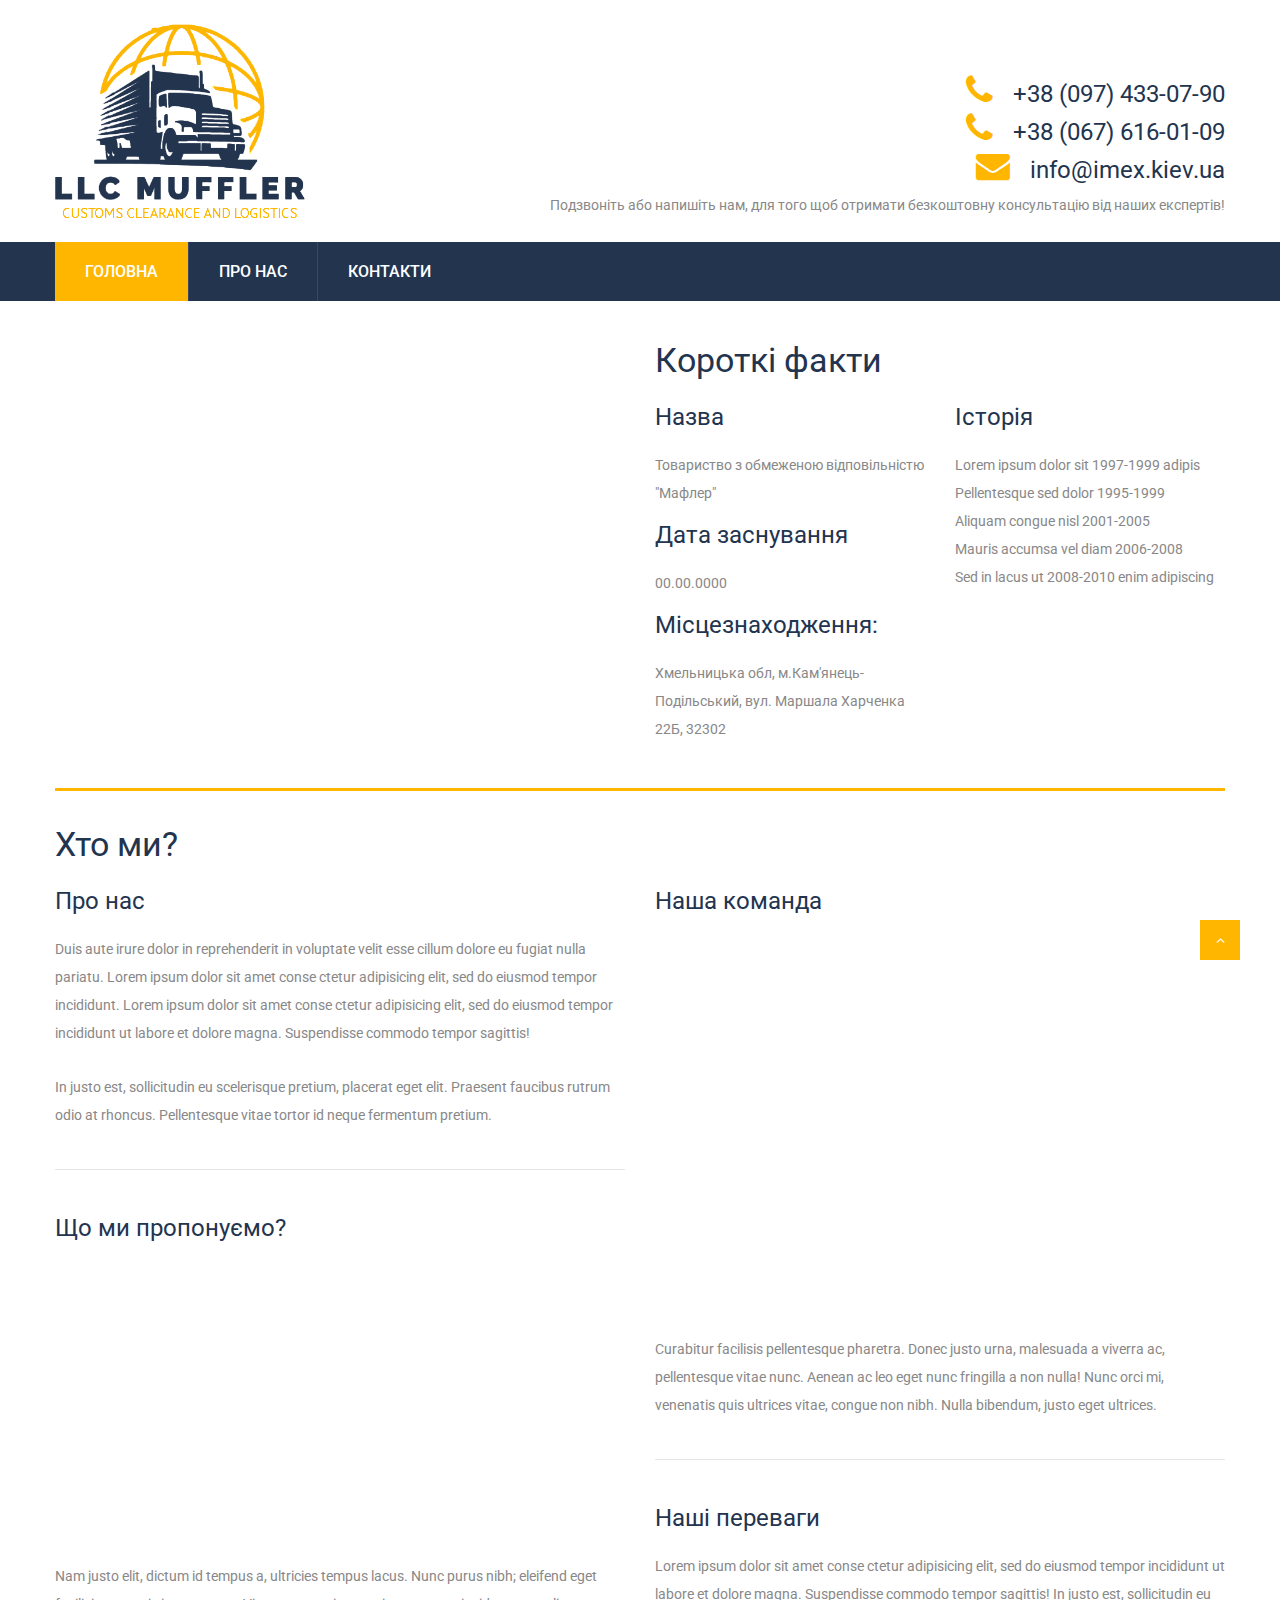
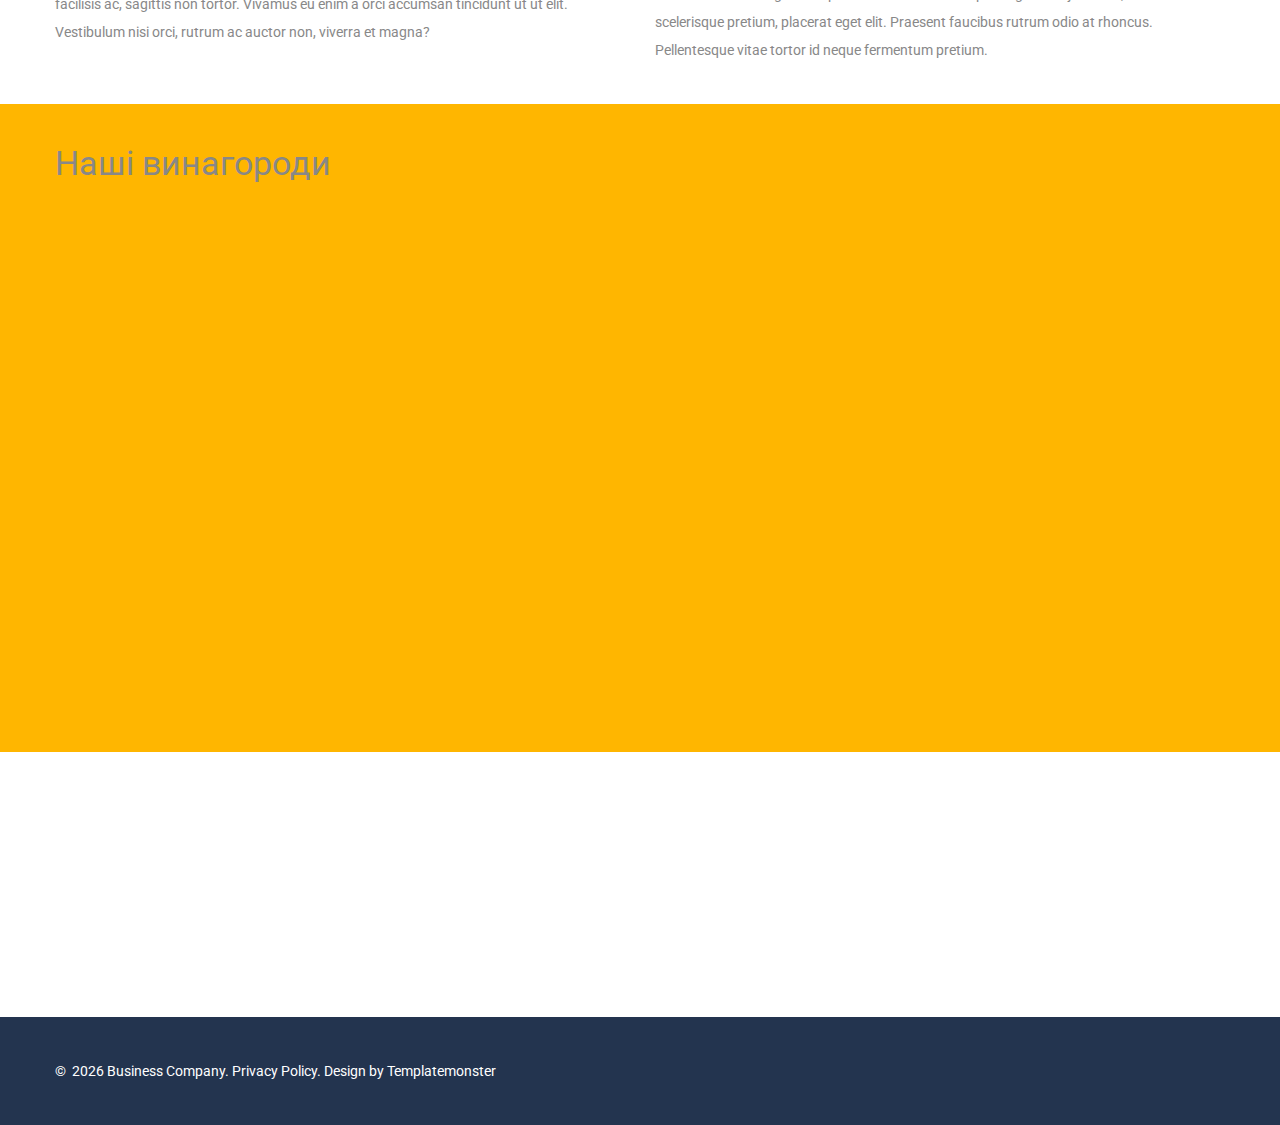
==== about.html @ e2946b70 "first commit" ====
<!DOCTYPE html>
<html class="wide wow-animation" lang="en">
  <head>
    <title>Про нас</title>
    <meta charset="utf-8">
    <meta name="viewport" content="width=device-width, height=device-height, initial-scale=1.0">
    <meta http-equiv="X-UA-Compatible" content="IE=edge">
    <link rel="icon" href="images/favicon.ico" type="image/x-icon">
    <link rel="stylesheet" type="text/css" href="//fonts.googleapis.com/css?family=Roboto:400,500">
    <link rel="stylesheet" href="css/style.css">
    <style>.ie-panel{display: none;background: #212121;padding: 10px 0;box-shadow: 3px 3px 5px 0 rgba(0,0,0,.3);clear: both;text-align:center;position: relative;z-index: 1;} html.ie-10 .ie-panel, html.lt-ie-10 .ie-panel {display: block;}</style>
  </head>
  <body>
    <div class="ie-panel"><a href="http://windows.microsoft.com/en-US/internet-explorer/"><img src="images/ie8-panel/warning_bar_0000_us.jpg" height="42" width="820" alt="You are using an outdated browser. For a faster, safer browsing experience, upgrade for free today."></a></div>
    <div class="preloader">
      <div class="preloader-body">
        <div class="cssload-container">
          <div class="cssload-speeding-wheel"></div>
        </div>
        <p>Завантаження...</p>
      </div>
    </div>
    <div class="page">
      <header class="section page-header">
        <!--RD Navbar-->
        <div class="rd-navbar-wrap">
          <nav class="rd-navbar rd-navbar-classic" data-layout="rd-navbar-fixed" data-sm-layout="rd-navbar-fixed"
            data-md-layout="rd-navbar-fixed" data-md-device-layout="rd-navbar-fixed" data-lg-layout="rd-navbar-static"
            data-lg-device-layout="rd-navbar-fixed" data-xl-layout="rd-navbar-static"
            data-xl-device-layout="rd-navbar-static" data-xxl-layout="rd-navbar-static"
            data-xxl-device-layout="rd-navbar-static" data-lg-stick-up-offset="170px" data-xl-stick-up-offset="170px"
            data-xxl-stick-up-offset="170px" data-lg-stick-up="true" data-xl-stick-up="true" data-xxl-stick-up="true">
            <div class="rd-navbar-collapse-toggle rd-navbar-fixed-element-1" data-rd-navbar-toggle=".rd-navbar-collapse">
              <span></span></div>
            <div class="rd-navbar-aside-outer">
              <div class="rd-navbar-aside">
                <!--RD Navbar Panel-->
                <div class="rd-navbar-panel">
                  <!--RD Navbar Toggle-->
                  <button class="rd-navbar-toggle" data-rd-navbar-toggle=".rd-navbar-nav-wrap"><span></span></button>
                  <!--RD Navbar Brand-->
                  <div class="rd-navbar-brand">
                    <!--Brand--><a class="brand" href="index.html"><img class="brand-logo-dark"
                        src="images/logo.png" alt="" width="250" height="51" /></a>
                  </div>
                </div>
                <div class="rd-navbar-info rd-navbar-collapse">
                  <article class="info-modern">
                    <div class="div"><div class="info-modern-icon fa-phone margin"></div><a class="info-modern-link" href="#">+38 (097) 433-07-90</a></div>
                    <div class="div"><div class="info-modern-icon fa-phone margin"></div><a class="info-modern-link" href="#">+38 (067) 616-01-09</a></div>
                    <div class="div"><div class="info-modern-icon fa-envelope"></div><a class="info-modern-link" href="#">info@imex.kiev.ua</a></div>     
                  </article>
                  
                  <p>Подзвоніть або напишіть нам, для того щоб отримати безкоштовну консультацію від наших експертів!</p>
                </div>
              </div>
            </div>
            <div class="rd-navbar-main-outer">
              <div class="rd-navbar-main">
                <div class="rd-navbar-nav-wrap">
                  <ul class="rd-navbar-nav">
                    <li class="rd-nav-item active"><a class="rd-nav-link" href="index.html">Головна</a>
                    </li>
                    <li class="rd-nav-item"><a class="rd-nav-link" href="about.html">Про нас</a>
                      <ul class="rd-menu rd-navbar-dropdown">
                        <li class="rd-dropdown-item"><a class="rd-dropdown-link" href="#">Хто ми?</a>
                        </li>
                        <li class="rd-dropdown-item"><a class="rd-dropdown-link" href="#">Наша історія</a>
                        </li>
                        <li class="rd-dropdown-item"><a class="rd-dropdown-link" href="#">Наші послуги</a>
                          <ul class="rd-menu rd-navbar-dropdown">
                            <li class="rd-dropdown-item"><a class="rd-dropdown-link" href="#">Оформлення імпорту/експорту</a>
                            </li>
                            <li class="rd-dropdown-item"><a class="rd-dropdown-link" href="#">Митне оформлення</a>
                            </li>
                            <li class="rd-dropdown-item"><a class="rd-dropdown-link" href="#">Логістика</a>
                            </li>
                          </ul>
                        </li>
                        <li class="rd-dropdown-item"><a class="rd-dropdown-link" href="#">Замовлення авто</a>
                        </li>
                        <li class="rd-dropdown-item"><a class="rd-dropdown-link" href="#">Наша команда</a>
                        
                      </ul>
                    </li>
                    <li class="rd-nav-item"><a class="rd-nav-link" href="contacts.html">Контакти</a>
                    </li>
                  </ul>
                </div>
              </div>
            </div>
          </nav>
        </div>
      </header>
      <!--About-->
      <section class="section section-sm">
        <div class="container">
          <div class="row row-30">
            <div class="col-lg-6">
              <div class="embed-responsive embed-responsive-16by9">
                <iframe width="560" height="315" src="https://www.youtube.com/embed/6XUpXnP2KEo" title="YouTube video player" frameborder="0" allow="accelerometer; autoplay; clipboard-write; encrypted-media; gyroscope; picture-in-picture" allowfullscreen></iframe>
              </div>
            </div>
            <div class="col-lg-6 wow fadeInUp" data-wow-delay=".05s">
              <h3>Короткі факти</h3>
              <div class="row row-30">
                <div class="col-sm-6">
                  <ul class="list">
                    <li>
                      <h4>Назва</h4>
                      <p>Товариство з обмеженою відповільністю "Мафлер"</p>
                    </li>
                    <li>
                      <h4>Дата заснування</h4>
                      <p>00.00.0000</p>
                    </li>
                    <li>
                      <h4>Місцезнаходження:</h4>
                      <p>Хмельницька обл, м.Кам'янець-Подільський, вул. Маршала Харченка 22Б, 32302</p>
                    </li>
                  </ul>
                </div>
                <div class="col-sm-6">
                  <h4>Історія</h4>
                  <ul>
                    <li>Lorem ipsum dolor sit 1997-1999 adipis</li>
                    <li>Pellentesque sed dolor  1995-1999</li>
                    <li>Aliquam congue nisl 2001-2005</li>
                    <li>Mauris accumsa vel diam 2006-2008</li>
                    <li>Sed in lacus ut 2008-2010 enim adipiscing</li>
                  </ul>
                </div>
              </div>
            </div>
          </div>
        </div>
        <div class="container">
          <h3>Хто ми?</h3>
          <div class="row row-30">
            <div class="col-md-6">
              <h4>Про нас</h4>
              <p>Duis aute irure dolor in reprehenderit in voluptate velit esse cillum dolore eu fugiat nulla pariatu. Lorem ipsum dolor sit amet conse ctetur adipisicing elit, sed do eiusmod tempor incididunt. Lorem ipsum dolor sit amet conse ctetur adipisicing elit, sed do eiusmod tempor incididunt ut labore et dolore magna. Suspendisse commodo tempor sagittis!</p>
              <p>In justo est, sollicitudin eu scelerisque pretium, placerat eget elit. Praesent faucibus rutrum odio at rhoncus. Pellentesque vitae tortor id neque fermentum pretium.</p>
              <hr class="hr-40">
              <h4>Що ми пропонуємо?</h4>
              <div class="row row-30">
                <div class="col-6 wow fadeInLeft" data-wow-delay=".05s"><img src="images/image-2-270x270.jpg" alt="" width="270" height="135"/>
                </div>
                <div class="col-6 wow fadeInLeft"><img src="images/image-3-270x270.jpg" alt="" width="270" height="135"/>
                </div>
              </div>
              <p>Nam justo elit, dictum id tempus a, ultricies tempus lacus. Nunc purus nibh; eleifend eget facilisis ac, sagittis non tortor. Vivamus eu enim a orci accumsan tincidunt ut ut elit. Vestibulum nisi orci, rutrum ac auctor non, viverra et magna?</p>
            </div>
            <div class="col-md-6">
              <h4>Наша команда</h4>
              <div class="row row-30">
                <div class="col-6 col-sm-4 wow fadeInRight"><img class="img-responsive" src="images/image-4-170x170.jpg" alt="" width="170" height="85"/>
                </div>
                <div class="col-6 col-sm-4 wow fadeInRight" data-wow-delay=".05s"><img class="img-responsive" src="images/image-5-170x170.jpg" alt="" width="170" height="85"/>
                </div>
                <div class="col-6 col-sm-4 wow fadeInRight" data-wow-delay=".1s"><img class="img-responsive" src="images/image-6-170x170.jpg" alt="" width="170" height="85"/>
                </div>
                <div class="col-6 col-sm-4 wow fadeInRight"><img class="img-responsive" src="images/image-7-170x170.jpg" alt="" width="170" height="85"/>
                </div>
                <div class="col-6 col-sm-4 wow fadeInRight" data-wow-delay=".05s"><img class="img-responsive" src="images/image-8-170x170.jpg" alt="" width="170" height="85"/>
                </div>
                <div class="col-6 col-sm-4 wow fadeInRight" data-wow-delay=".1s"><img class="img-responsive" src="images/image-9-170x170.jpg" alt="" width="170" height="85"/>
                </div>
              </div>
              <p>Curabitur facilisis pellentesque pharetra. Donec justo urna, malesuada a viverra ac, pellentesque vitae nunc. Aenean ac leo eget nunc fringilla a non nulla! Nunc orci mi, venenatis quis ultrices vitae, congue non nibh. Nulla bibendum, justo eget ultrices.</p>
              <hr class="hr-40">
              <h4>Наші переваги</h4>
              <p>Lorem ipsum dolor sit amet conse ctetur adipisicing elit, sed do eiusmod tempor incididunt ut labore et dolore magna. Suspendisse commodo tempor sagittis! In justo est, sollicitudin eu scelerisque pretium, placerat eget elit. Praesent faucibus rutrum odio at rhoncus. Pellentesque vitae tortor id neque fermentum pretium.</p>
            </div>
          </div>
        </div>
      </section>
      <!--Our awards-->
      <section class="section section-sm bg-primary text-center text-sm-left">
        <div class="container">
          <h3>Наші винагороди</h3>
          <div class="row row-30 bordered">
            <div class="col-md-6 wow fadeInRight">
              <article class="box-minimal">
                <div class="unit unit-spacing-md flex-column flex-sm-row text-center text-sm-left">
                  <div class="unit-left">
                    <div class="box-minimal-icon fa-asterisk"></div>
                  </div>
                  <div class="unit-body">
                    <h4 class="box-minimal-title"><a href="#">Best Consulting Company 2019</a></h4>
                    <div class="box-minimal-text">Sed do eiusmod tempor incididunt ut labore et dolore magna. Suspendisse commodo tempor sagittis! In justo est sollicitudin.</div>
                  </div>
                </div>
              </article>
            </div>
            <div class="col-md-6 wow fadeInRight" data-wow-delay=".05s">
              <article class="box-minimal">
                <div class="unit unit-spacing-md flex-column flex-sm-row text-center text-sm-left">
                  <div class="unit-left">
                    <div class="box-minimal-icon fa-asterisk"></div>
                  </div>
                  <div class="unit-body">
                    <h4 class="box-minimal-title"><a href="#">Best Management Solution 2018</a></h4>
                    <div class="box-minimal-text">Labore et dolore magna. Suspendisse commodo tempor sagittis! In justo est sollicitudin eu scelerisque pretium, placerat eget elit. </div>
                  </div>
                </div>
              </article>
            </div>
            <div class="col-md-6 wow fadeInRight" data-wow-delay=".1s">
              <article class="box-minimal">
                <div class="unit unit-spacing-md flex-column flex-sm-row text-center text-sm-left">
                  <div class="unit-left">
                    <div class="box-minimal-icon fa-asterisk"></div>
                  </div>
                  <div class="unit-body">
                    <h4 class="box-minimal-title"><a href="#">Business Strategy of the Year</a></h4>
                    <div class="box-minimal-text">Pellentesque vitae tortor id neque fermentum pretium. Maecenas ac lacus ut neque rhoncus laoreet sed id tellus.</div>
                  </div>
                </div>
              </article>
            </div>
            <div class="col-md-6 wow fadeInRight">
              <article class="box-minimal">
                <div class="unit unit-spacing-md flex-column flex-sm-row text-center text-sm-left">
                  <div class="unit-left">
                    <div class="box-minimal-icon fa-trophy"></div>
                  </div>
                  <div class="unit-body">
                    <h4 class="box-minimal-title"><a href="#">Marketing Campaign of the Year</a></h4>
                    <div class="box-minimal-text">Suspendisse commodo tempor sagittis! In justo est sollicitudin eu scelerisque pretium, placerat eget elit. Praesent faucibus rutrum.</div>
                  </div>
                </div>
              </article>
            </div>
            <div class="col-md-6 wow fadeInRight" data-wow-delay=".05s">
              <article class="box-minimal">
                <div class="unit unit-spacing-md flex-column flex-sm-row text-center text-sm-left">
                  <div class="unit-left">
                    <div class="box-minimal-icon fa-asterisk"></div>
                  </div>
                  <div class="unit-body">
                    <h4 class="box-minimal-title"><a href="#">CEO of the Year</a></h4>
                    <div class="box-minimal-text">Maecenas ac lacus ut neque rhoncus laoreet sed id tellus. Donec justo tellus, tincidunt vitae pellentesque nec, pharetra a orci. </div>
                  </div>
                </div>
              </article>
            </div>
            <div class="col-md-6 wow fadeInRight" data-wow-delay=".1s">
              <article class="box-minimal">
                <div class="unit unit-spacing-md flex-column flex-sm-row text-center text-sm-left">
                  <div class="unit-left">
                    <div class="box-minimal-icon fa-trophy"></div>
                  </div>
                  <div class="unit-body">
                    <h4 class="box-minimal-title"><a href="#">Industry Leader 2017</a></h4>
                    <div class="box-minimal-text">In justo est sollicitudin eu scelerisque pretium, placerat eget elit. Praesent faucibus rutrum odio at rhoncus.</div>
                  </div>
                </div>
              </article>
            </div>
          </div>
        </div>
      </section>
      <!--About-->
      <section class="section section-md">
        <div class="container">
          <div class="row row-30">
            <div class="col-sm-6 col-md-4 wow fadeInUp">
              <h3>Події</h3>
              <p>Aenean ac leo eget nunc fringilla a non nulla! Nunc orci mi, venenatis quis ultrices vitae, congue non nibh. Nulla bibendum, justo eget ultrices vestibulum, erat tortor venenatis risus, sit amet cursus dui augue a arcu.</p>
            </div>
            <div class="col-sm-6 col-md-4 wow fadeInUp" data-wow-delay=".05s">
              <h3>Пріоритети</h3>
              <p>Nunc orci mi, venenatis quis ultrices vitae, congue non nibh. Nulla bibendum, justo eget ultrices vestibulum, erat tortor venenatis risus, sit amet cursus dui augue a arcu. Quisque mauris risus, gravida a molestie eu, dictum.</p>
            </div>
            <div class="col-sm-6 col-md-4 wow fadeInUp" data-wow-delay=".1s">
              <h3>Цілі</h3>
              <p>Quisque mauris risus, gravida a molestie eu, dictum ac augue. Integer sodales tempor lectus; sit amet dictum metus pharetra nec. Fusce bibendum dapibus pretium. Nunc eu sem vitae lacus laoreet elementum.</p>
            </div>
          </div>
        </div>
      </section>
      <footer class="section footer-classic">
        <div class="container">
          <p class="rights"><span>&copy;&nbsp; </span><span class="copyright-year"></span><span>&nbsp;</span><span>Business Company</span><span>.&nbsp;</span><a href="#">Privacy Policy</a>. Design&nbsp;by&nbsp;<a href="https://www.templatemonster.com/">Templatemonster</a></p>
        </div>
      </footer>
    </div>
    <div class="snackbars" id="form-output-global"></div>
    <script src="js/core.min.js"></script>
    <script src="js/script.js"></script>
  </body>
</html>
---- css/style.css ----
@charset "UTF-8";
/**
 * [Table of contents]
 *   1 Base
 *     1.1 Reset Styles
 *     1.2 Typography
 *     1.3 Context Styles
 *     1.4 Offsets
 *     1.5 Page layout
 *   2 Utilities
 *     2.1 Text styling
 *     2.2 Row spacing
 *     2.3 Sections
 *     2.4 Backgrounds
 *     2.5 Utilities custom
 *   3 Components
 *     3.1 Brand
 *     3.2 Links
 *     3.3 Blocks
 *     3.4 Boxes
 *     3.5 Groups
 *     3.6 Responsive units
 *     3.7 Lists
 *     3.8 Images
 *     3.9 Icons
 *     3.10 Dividers
 *     3.11 Buttons
 *     3.12 Forms
 *     3.13 Quotes
 *     3.14 Snackbars
 *     3.15 Footers
 *     3.16 Banner
 *   4 Plugins
 *     4.1 Animate
 *     4.2 Preloader
 *     4.3 ToTop
 *     4.4 RD Navbar
 *     4.5 Swiper
 *     4.6 Google Map
 *     4.7 Owl Carousel
 *   5 Fonts
 *     5.1 Font Awesome Icons 4.7.0
 *     5.2 Material Design Icons
 */
*,
*::before,
*::after {
	box-sizing: border-box;
}

html {
	font-family: sans-serif;
	line-height: 1.15;
	-webkit-text-size-adjust: 100%;
	-ms-text-size-adjust: 100%;
	-ms-overflow-style: scrollbar;
	-webkit-tap-highlight-color: rgba(0, 0, 0, 0);
}

@-ms-viewport {
	width: device-width;
}

article, aside, figcaption, figure, footer, header, hgroup, main, nav, section {
	display: block;
}

body {
	margin: 0;
	font-family: "Roboto", -apple-system, BlinkMacSystemFont, "Segoe UI", Roboto, "Helvetica Neue", Arial, sans-serif;
	font-size: 0.875rem;
	font-weight: 400;
	line-height: 2;
	color: #888;
	text-align: left;
	background-color: #ffffff;
}

[tabindex="-1"]:focus {
	outline: 0 !important;
}

hr {
	box-sizing: content-box;
	height: 0;
	overflow: visible;
}

h1, h2, h3, h4, h5, h6 {
	margin-top: 0;
	margin-bottom: 0.5rem;
}

p {
	margin-top: 0;
	margin-bottom: 1rem;
}

abbr[title],
abbr[data-original-title] {
	text-decoration: underline;
	text-decoration: underline dotted;
	cursor: help;
	border-bottom: 0;
}

address {
	margin-bottom: 1rem;
	font-style: normal;
	line-height: inherit;
}

ol,
ul,
dl {
	margin-top: 0;
	margin-bottom: 1rem;
}

ol ol,
ul ul,
ol ul,
ul ol {
	margin-bottom: 0;
}

dt {
	font-weight: 700;
}

dd {
	margin-bottom: .5rem;
	margin-left: 0;
}

blockquote {
	margin: 0 0 1rem;
}

dfn {
	font-style: italic;
}

b,
strong {
	font-weight: bolder;
}

small {
	font-size: 80%;
}

sub,
sup {
	position: relative;
	font-size: 75%;
	line-height: 0;
	vertical-align: baseline;
}

sub {
	bottom: -.25em;
}

sup {
	top: -.5em;
}

a {
	color: #ffb600;
	text-decoration: none;
	background-color: transparent;
	-webkit-text-decoration-skip: objects;
}

a:hover {
	color: #ffb600;
	text-decoration: underline;
}

a:not([href]):not([tabindex]) {
	color: inherit;
	text-decoration: none;
}

a:not([href]):not([tabindex]):hover, a:not([href]):not([tabindex]):focus {
	color: inherit;
	text-decoration: none;
}

a:not([href]):not([tabindex]):focus {
	outline: 0;
}

pre,
code,
kbd,
samp {
	font-family: SFMono-Regular, Menlo, Monaco, Consolas, "Liberation Mono", "Courier New", monospace;
	font-size: 1em;
}

pre {
	margin-top: 0;
	margin-bottom: 1rem;
	overflow: auto;
	-ms-overflow-style: scrollbar;
}

figure {
	margin: 0 0 1rem;
}

img {
	vertical-align: middle;
	border-style: none;
}

svg {
	overflow: hidden;
	vertical-align: middle;
}

table {
	border-collapse: collapse;
}

caption {
	padding-top: 0.75rem;
	padding-bottom: 0.75rem;
	color: #6c757d;
	text-align: left;
	caption-side: bottom;
}

th {
	text-align: inherit;
}

label {
	display: inline-block;
	margin-bottom: 0.5rem;
}

button {
	border-radius: 0;
}

button:focus {
	outline: 1px dotted;
	outline: 5px auto -webkit-focus-ring-color;
}

input,
button,
select,
optgroup,
textarea {
	margin: 0;
	font-family: inherit;
	font-size: inherit;
	line-height: inherit;
}

button,
input {
	overflow: visible;
}

button,
select {
	text-transform: none;
}

button,
html [type="button"],
[type="reset"],
[type="submit"] {
	-webkit-appearance: button;
}

button::-moz-focus-inner,
[type="button"]::-moz-focus-inner,
[type="reset"]::-moz-focus-inner,
[type="submit"]::-moz-focus-inner {
	padding: 0;
	border-style: none;
}

input[type="radio"],
input[type="checkbox"] {
	box-sizing: border-box;
	padding: 0;
}

input[type="date"],
input[type="time"],
input[type="datetime-local"],
input[type="month"] {
	-webkit-appearance: listbox;
}

textarea {
	overflow: auto;
	resize: vertical;
}

fieldset {
	min-width: 0;
	padding: 0;
	margin: 0;
	border: 0;
}

legend {
	display: block;
	width: 100%;
	max-width: 100%;
	padding: 0;
	margin-bottom: .5rem;
	font-size: 1.5rem;
	line-height: inherit;
	color: inherit;
	white-space: normal;
}

progress {
	vertical-align: baseline;
}

[type="number"]::-webkit-inner-spin-button,
[type="number"]::-webkit-outer-spin-button {
	height: auto;
}

[type="search"] {
	outline-offset: -2px;
	-webkit-appearance: none;
}

[type="search"]::-webkit-search-cancel-button,
[type="search"]::-webkit-search-decoration {
	-webkit-appearance: none;
}

::-webkit-file-upload-button {
	font: inherit;
	-webkit-appearance: button;
}

output {
	display: inline-block;
}

summary {
	display: list-item;
	cursor: pointer;
}

template {
	display: none;
}

[hidden] {
	display: none !important;
}

h1, h2, h3, h4, h5, h6,
.h1, .h2, .h3, .h4, .h5, .h6 {
	margin-bottom: 0.5rem;
	font-family: inherit;
	font-weight: 400;
	line-height: 1.2;
	color: #23344f;
}

h1, .h1 {
	font-size: 56px;
}

h2, .h2 {
	font-size: 48px;
}

h3, .h3 {
	font-size: 34px;
}

h4, .h4 {
	font-size: 24px;
}

h5, .h5 {
	font-size: 18px;
}

h6, .h6 {
	font-size: 16px;
}

.lead {
	font-size: 1.25rem;
	font-weight: 300;
}

.display-1 {
	font-size: 6rem;
	font-weight: 300;
	line-height: 1.2;
}

.display-2 {
	font-size: 5.5rem;
	font-weight: 300;
	line-height: 1.2;
}

.display-3 {
	font-size: 4.5rem;
	font-weight: 300;
	line-height: 1.2;
}

.display-4 {
	font-size: 3.5rem;
	font-weight: 300;
	line-height: 1.2;
}

hr {
	margin-top: 1rem;
	margin-bottom: 1rem;
	border: 0;
	border-top: 1px solid rgba(0, 0, 0, 0.1);
}

small,
.small {
	font-size: 80%;
	font-weight: 400;
}

mark,
.mark {
	padding: 2px 5px;
	background-color: rgba(98, 191, 230, 0.2);
}

.list-unstyled {
	padding-left: 0;
	list-style: none;
}

.list-inline {
	padding-left: 0;
	list-style: none;
}

.list-inline-item {
	display: inline-block;
}

.list-inline-item:not(:last-child) {
	margin-right: 0.5rem;
}

.initialism {
	font-size: 90%;
	text-transform: uppercase;
}

.blockquote {
	margin-bottom: 1rem;
	font-size: 1.25rem;
}

.blockquote-footer {
	display: block;
	font-size: 80%;
	color: #6c757d;
}

.blockquote-footer::before {
	content: "\2014 \00A0";
}

.img-fluid {
	max-width: 100%;
	height: auto;
}

.img-thumbnail {
	padding: 0.25rem;
	background-color: #fff;
	border: 1px solid #dee2e6;
	border-radius: 0.25rem;
	max-width: 100%;
	height: auto;
}

.figure {
	display: inline-block;
}

.figure-img {
	margin-bottom: 0.5rem;
	line-height: 1;
}

.figure-caption {
	font-size: 90%;
	color: #6c757d;
}

code {
	font-size: 90%;
	color: #111111;
	word-break: break-word;
}

a > code {
	color: inherit;
}

kbd {
	padding: 0.2rem 0.4rem;
	font-size: 87.5%;
	color: #fff;
	background-color: #212529;
	border-radius: 0.2rem;
}

kbd kbd {
	padding: 0;
	font-size: 100%;
	font-weight: 700;
}

pre {
	display: block;
	font-size: 90%;
	color: #212529;
}

pre code {
	font-size: inherit;
	color: inherit;
	word-break: normal;
}

.pre-scrollable {
	max-height: 340px;
	overflow-y: scroll;
}

.container {
	width: 100%;
	padding-right: 15px;
	padding-left: 15px;
	margin-right: auto;
	margin-left: auto;
}

@media (min-width: 576px) {
	.container {
		max-width: 540px;
	}
}

@media (min-width: 768px) {
	.container {
		max-width: 720px;
	}
}

@media (min-width: 992px) {
	.container {
		max-width: 960px;
	}
}

@media (min-width: 1200px) {
	.container {
		max-width: 1200px;
	}
}

.container-fluid {
	width: 100%;
	padding-right: 15px;
	padding-left: 15px;
	margin-right: auto;
	margin-left: auto;
}

.row {
	display: flex;
	flex-wrap: wrap;
	margin-right: -15px;
	margin-left: -15px;
}

.no-gutters {
	margin-right: 0;
	margin-left: 0;
}

.no-gutters > .col,
.no-gutters > [class*="col-"] {
	padding-right: 0;
	padding-left: 0;
}

.col-1, .col-2, .col-3, .col-4, .col-5, .col-6, .col-7, .col-8, .col-9, .col-10, .col-11, .col-12, .col,
.col-auto, .col-sm-1, .col-sm-2, .col-sm-3, .col-sm-4, .col-sm-5, .col-sm-6, .col-sm-7, .col-sm-8, .col-sm-9, .col-sm-10, .col-sm-11, .col-sm-12, .col-sm,
.col-sm-auto, .col-md-1, .col-md-2, .col-md-3, .col-md-4, .col-md-5, .col-md-6, .col-md-7, .col-md-8, .col-md-9, .col-md-10, .col-md-11, .col-md-12, .col-md,
.col-md-auto, .col-lg-1, .col-lg-2, .col-lg-3, .col-lg-4, .col-lg-5, .col-lg-6, .col-lg-7, .col-lg-8, .col-lg-9, .col-lg-10, .col-lg-11, .col-lg-12, .col-lg,
.col-lg-auto, .col-xl-1, .col-xl-2, .col-xl-3, .col-xl-4, .col-xl-5, .col-xl-6, .col-xl-7, .col-xl-8, .col-xl-9, .col-xl-10, .col-xl-11, .col-xl-12, .col-xl,
.col-xl-auto, .col-xxl-1, .col-xxl-2, .col-xxl-3, .col-xxl-4, .col-xxl-5, .col-xxl-6, .col-xxl-7, .col-xxl-8, .col-xxl-9, .col-xxl-10, .col-xxl-11, .col-xxl-12, .col-xxl,
.col-xxl-auto {
	position: relative;
	width: 100%;
	min-height: 1px;
	padding-right: 15px;
	padding-left: 15px;
}

.col {
	flex-basis: 0;
	flex-grow: 1;
	max-width: 100%;
}

.col-auto {
	flex: 0 0 auto;
	width: auto;
	max-width: none;
}

.col-1 {
	flex: 0 0 8.33333%;
	max-width: 8.33333%;
}

.col-2 {
	flex: 0 0 16.66667%;
	max-width: 16.66667%;
}

.col-3 {
	flex: 0 0 25%;
	max-width: 25%;
}

.col-4 {
	flex: 0 0 33.33333%;
	max-width: 33.33333%;
}

.col-5 {
	flex: 0 0 41.66667%;
	max-width: 41.66667%;
}

.col-6 {
	flex: 0 0 50%;
	max-width: 50%;
}

.col-7 {
	flex: 0 0 58.33333%;
	max-width: 58.33333%;
}

.col-8 {
	flex: 0 0 66.66667%;
	max-width: 66.66667%;
}

.col-9 {
	flex: 0 0 75%;
	max-width: 75%;
}

.col-10 {
	flex: 0 0 83.33333%;
	max-width: 83.33333%;
}

.col-11 {
	flex: 0 0 91.66667%;
	max-width: 91.66667%;
}

.col-12 {
	flex: 0 0 100%;
	max-width: 100%;
}

.order-first {
	order: -1;
}

.order-last {
	order: 13;
}

.order-0 {
	order: 0;
}

.order-1 {
	order: 1;
}

.order-2 {
	order: 2;
}

.order-3 {
	order: 3;
}

.order-4 {
	order: 4;
}

.order-5 {
	order: 5;
}

.order-6 {
	order: 6;
}

.order-7 {
	order: 7;
}

.order-8 {
	order: 8;
}

.order-9 {
	order: 9;
}

.order-10 {
	order: 10;
}

.order-11 {
	order: 11;
}

.order-12 {
	order: 12;
}

.offset-1 {
	margin-left: 8.33333%;
}

.offset-2 {
	margin-left: 16.66667%;
}

.offset-3 {
	margin-left: 25%;
}

.offset-4 {
	margin-left: 33.33333%;
}

.offset-5 {
	margin-left: 41.66667%;
}

.offset-6 {
	margin-left: 50%;
}

.offset-7 {
	margin-left: 58.33333%;
}

.offset-8 {
	margin-left: 66.66667%;
}

.offset-9 {
	margin-left: 75%;
}

.offset-10 {
	margin-left: 83.33333%;
}

.offset-11 {
	margin-left: 91.66667%;
}

@media (min-width: 576px) {
	.col-sm {
		flex-basis: 0;
		flex-grow: 1;
		max-width: 100%;
	}
	.col-sm-auto {
		flex: 0 0 auto;
		width: auto;
		max-width: none;
	}
	.col-sm-1 {
		flex: 0 0 8.33333%;
		max-width: 8.33333%;
	}
	.col-sm-2 {
		flex: 0 0 16.66667%;
		max-width: 16.66667%;
	}
	.col-sm-3 {
		flex: 0 0 25%;
		max-width: 25%;
	}
	.col-sm-4 {
		flex: 0 0 33.33333%;
		max-width: 33.33333%;
	}
	.col-sm-5 {
		flex: 0 0 41.66667%;
		max-width: 41.66667%;
	}
	.col-sm-6 {
		flex: 0 0 50%;
		max-width: 50%;
	}
	.col-sm-7 {
		flex: 0 0 58.33333%;
		max-width: 58.33333%;
	}
	.col-sm-8 {
		flex: 0 0 66.66667%;
		max-width: 66.66667%;
	}
	.col-sm-9 {
		flex: 0 0 75%;
		max-width: 75%;
	}
	.col-sm-10 {
		flex: 0 0 83.33333%;
		max-width: 83.33333%;
	}
	.col-sm-11 {
		flex: 0 0 91.66667%;
		max-width: 91.66667%;
	}
	.col-sm-12 {
		flex: 0 0 100%;
		max-width: 100%;
	}
	.order-sm-first {
		order: -1;
	}
	.order-sm-last {
		order: 13;
	}
	.order-sm-0 {
		order: 0;
	}
	.order-sm-1 {
		order: 1;
	}
	.order-sm-2 {
		order: 2;
	}
	.order-sm-3 {
		order: 3;
	}
	.order-sm-4 {
		order: 4;
	}
	.order-sm-5 {
		order: 5;
	}
	.order-sm-6 {
		order: 6;
	}
	.order-sm-7 {
		order: 7;
	}
	.order-sm-8 {
		order: 8;
	}
	.order-sm-9 {
		order: 9;
	}
	.order-sm-10 {
		order: 10;
	}
	.order-sm-11 {
		order: 11;
	}
	.order-sm-12 {
		order: 12;
	}
	.offset-sm-0 {
		margin-left: 0;
	}
	.offset-sm-1 {
		margin-left: 8.33333%;
	}
	.offset-sm-2 {
		margin-left: 16.66667%;
	}
	.offset-sm-3 {
		margin-left: 25%;
	}
	.offset-sm-4 {
		margin-left: 33.33333%;
	}
	.offset-sm-5 {
		margin-left: 41.66667%;
	}
	.offset-sm-6 {
		margin-left: 50%;
	}
	.offset-sm-7 {
		margin-left: 58.33333%;
	}
	.offset-sm-8 {
		margin-left: 66.66667%;
	}
	.offset-sm-9 {
		margin-left: 75%;
	}
	.offset-sm-10 {
		margin-left: 83.33333%;
	}
	.offset-sm-11 {
		margin-left: 91.66667%;
	}
}

@media (min-width: 768px) {
	.col-md {
		flex-basis: 0;
		flex-grow: 1;
		max-width: 100%;
	}
	.col-md-auto {
		flex: 0 0 auto;
		width: auto;
		max-width: none;
	}
	.col-md-1 {
		flex: 0 0 8.33333%;
		max-width: 8.33333%;
	}
	.col-md-2 {
		flex: 0 0 16.66667%;
		max-width: 16.66667%;
	}
	.col-md-3 {
		flex: 0 0 25%;
		max-width: 25%;
	}
	.col-md-4 {
		flex: 0 0 33.33333%;
		max-width: 33.33333%;
	}
	.col-md-5 {
		flex: 0 0 41.66667%;
		max-width: 41.66667%;
	}
	.col-md-6 {
		flex: 0 0 50%;
		max-width: 50%;
	}
	.col-md-7 {
		flex: 0 0 58.33333%;
		max-width: 58.33333%;
	}
	.col-md-8 {
		flex: 0 0 66.66667%;
		max-width: 66.66667%;
	}
	.col-md-9 {
		flex: 0 0 75%;
		max-width: 75%;
	}
	.col-md-10 {
		flex: 0 0 83.33333%;
		max-width: 83.33333%;
	}
	.col-md-11 {
		flex: 0 0 91.66667%;
		max-width: 91.66667%;
	}
	.col-md-12 {
		flex: 0 0 100%;
		max-width: 100%;
	}
	.order-md-first {
		order: -1;
	}
	.order-md-last {
		order: 13;
	}
	.order-md-0 {
		order: 0;
	}
	.order-md-1 {
		order: 1;
	}
	.order-md-2 {
		order: 2;
	}
	.order-md-3 {
		order: 3;
	}
	.order-md-4 {
		order: 4;
	}
	.order-md-5 {
		order: 5;
	}
	.order-md-6 {
		order: 6;
	}
	.order-md-7 {
		order: 7;
	}
	.order-md-8 {
		order: 8;
	}
	.order-md-9 {
		order: 9;
	}
	.order-md-10 {
		order: 10;
	}
	.order-md-11 {
		order: 11;
	}
	.order-md-12 {
		order: 12;
	}
	.offset-md-0 {
		margin-left: 0;
	}
	.offset-md-1 {
		margin-left: 8.33333%;
	}
	.offset-md-2 {
		margin-left: 16.66667%;
	}
	.offset-md-3 {
		margin-left: 25%;
	}
	.offset-md-4 {
		margin-left: 33.33333%;
	}
	.offset-md-5 {
		margin-left: 41.66667%;
	}
	.offset-md-6 {
		margin-left: 50%;
	}
	.offset-md-7 {
		margin-left: 58.33333%;
	}
	.offset-md-8 {
		margin-left: 66.66667%;
	}
	.offset-md-9 {
		margin-left: 75%;
	}
	.offset-md-10 {
		margin-left: 83.33333%;
	}
	.offset-md-11 {
		margin-left: 91.66667%;
	}
}

@media (min-width: 992px) {
	.col-lg {
		flex-basis: 0;
		flex-grow: 1;
		max-width: 100%;
	}
	.col-lg-auto {
		flex: 0 0 auto;
		width: auto;
		max-width: none;
	}
	.col-lg-1 {
		flex: 0 0 8.33333%;
		max-width: 8.33333%;
	}
	.col-lg-2 {
		flex: 0 0 16.66667%;
		max-width: 16.66667%;
	}
	.col-lg-3 {
		flex: 0 0 25%;
		max-width: 25%;
	}
	.col-lg-4 {
		flex: 0 0 33.33333%;
		max-width: 33.33333%;
	}
	.col-lg-5 {
		flex: 0 0 41.66667%;
		max-width: 41.66667%;
	}
	.col-lg-6 {
		flex: 0 0 50%;
		max-width: 50%;
	}
	.col-lg-7 {
		flex: 0 0 58.33333%;
		max-width: 58.33333%;
	}
	.col-lg-8 {
		flex: 0 0 66.66667%;
		max-width: 66.66667%;
	}
	.col-lg-9 {
		flex: 0 0 75%;
		max-width: 75%;
	}
	.col-lg-10 {
		flex: 0 0 83.33333%;
		max-width: 83.33333%;
	}
	.col-lg-11 {
		flex: 0 0 91.66667%;
		max-width: 91.66667%;
	}
	.col-lg-12 {
		flex: 0 0 100%;
		max-width: 100%;
	}
	.order-lg-first {
		order: -1;
	}
	.order-lg-last {
		order: 13;
	}
	.order-lg-0 {
		order: 0;
	}
	.order-lg-1 {
		order: 1;
	}
	.order-lg-2 {
		order: 2;
	}
	.order-lg-3 {
		order: 3;
	}
	.order-lg-4 {
		order: 4;
	}
	.order-lg-5 {
		order: 5;
	}
	.order-lg-6 {
		order: 6;
	}
	.order-lg-7 {
		order: 7;
	}
	.order-lg-8 {
		order: 8;
	}
	.order-lg-9 {
		order: 9;
	}
	.order-lg-10 {
		order: 10;
	}
	.order-lg-11 {
		order: 11;
	}
	.order-lg-12 {
		order: 12;
	}
	.offset-lg-0 {
		margin-left: 0;
	}
	.offset-lg-1 {
		margin-left: 8.33333%;
	}
	.offset-lg-2 {
		margin-left: 16.66667%;
	}
	.offset-lg-3 {
		margin-left: 25%;
	}
	.offset-lg-4 {
		margin-left: 33.33333%;
	}
	.offset-lg-5 {
		margin-left: 41.66667%;
	}
	.offset-lg-6 {
		margin-left: 50%;
	}
	.offset-lg-7 {
		margin-left: 58.33333%;
	}
	.offset-lg-8 {
		margin-left: 66.66667%;
	}
	.offset-lg-9 {
		margin-left: 75%;
	}
	.offset-lg-10 {
		margin-left: 83.33333%;
	}
	.offset-lg-11 {
		margin-left: 91.66667%;
	}
}

@media (min-width: 1200px) {
	.col-xl {
		flex-basis: 0;
		flex-grow: 1;
		max-width: 100%;
	}
	.col-xl-auto {
		flex: 0 0 auto;
		width: auto;
		max-width: none;
	}
	.col-xl-1 {
		flex: 0 0 8.33333%;
		max-width: 8.33333%;
	}
	.col-xl-2 {
		flex: 0 0 16.66667%;
		max-width: 16.66667%;
	}
	.col-xl-3 {
		flex: 0 0 25%;
		max-width: 25%;
	}
	.col-xl-4 {
		flex: 0 0 33.33333%;
		max-width: 33.33333%;
	}
	.col-xl-5 {
		flex: 0 0 41.66667%;
		max-width: 41.66667%;
	}
	.col-xl-6 {
		flex: 0 0 50%;
		max-width: 50%;
	}
	.col-xl-7 {
		flex: 0 0 58.33333%;
		max-width: 58.33333%;
	}
	.col-xl-8 {
		flex: 0 0 66.66667%;
		max-width: 66.66667%;
	}
	.col-xl-9 {
		flex: 0 0 75%;
		max-width: 75%;
	}
	.col-xl-10 {
		flex: 0 0 83.33333%;
		max-width: 83.33333%;
	}
	.col-xl-11 {
		flex: 0 0 91.66667%;
		max-width: 91.66667%;
	}
	.col-xl-12 {
		flex: 0 0 100%;
		max-width: 100%;
	}
	.order-xl-first {
		order: -1;
	}
	.order-xl-last {
		order: 13;
	}
	.order-xl-0 {
		order: 0;
	}
	.order-xl-1 {
		order: 1;
	}
	.order-xl-2 {
		order: 2;
	}
	.order-xl-3 {
		order: 3;
	}
	.order-xl-4 {
		order: 4;
	}
	.order-xl-5 {
		order: 5;
	}
	.order-xl-6 {
		order: 6;
	}
	.order-xl-7 {
		order: 7;
	}
	.order-xl-8 {
		order: 8;
	}
	.order-xl-9 {
		order: 9;
	}
	.order-xl-10 {
		order: 10;
	}
	.order-xl-11 {
		order: 11;
	}
	.order-xl-12 {
		order: 12;
	}
	.offset-xl-0 {
		margin-left: 0;
	}
	.offset-xl-1 {
		margin-left: 8.33333%;
	}
	.offset-xl-2 {
		margin-left: 16.66667%;
	}
	.offset-xl-3 {
		margin-left: 25%;
	}
	.offset-xl-4 {
		margin-left: 33.33333%;
	}
	.offset-xl-5 {
		margin-left: 41.66667%;
	}
	.offset-xl-6 {
		margin-left: 50%;
	}
	.offset-xl-7 {
		margin-left: 58.33333%;
	}
	.offset-xl-8 {
		margin-left: 66.66667%;
	}
	.offset-xl-9 {
		margin-left: 75%;
	}
	.offset-xl-10 {
		margin-left: 83.33333%;
	}
	.offset-xl-11 {
		margin-left: 91.66667%;
	}
}

@media (min-width: 1600px) {
	.col-xxl {
		flex-basis: 0;
		flex-grow: 1;
		max-width: 100%;
	}
	.col-xxl-auto {
		flex: 0 0 auto;
		width: auto;
		max-width: none;
	}
	.col-xxl-1 {
		flex: 0 0 8.33333%;
		max-width: 8.33333%;
	}
	.col-xxl-2 {
		flex: 0 0 16.66667%;
		max-width: 16.66667%;
	}
	.col-xxl-3 {
		flex: 0 0 25%;
		max-width: 25%;
	}
	.col-xxl-4 {
		flex: 0 0 33.33333%;
		max-width: 33.33333%;
	}
	.col-xxl-5 {
		flex: 0 0 41.66667%;
		max-width: 41.66667%;
	}
	.col-xxl-6 {
		flex: 0 0 50%;
		max-width: 50%;
	}
	.col-xxl-7 {
		flex: 0 0 58.33333%;
		max-width: 58.33333%;
	}
	.col-xxl-8 {
		flex: 0 0 66.66667%;
		max-width: 66.66667%;
	}
	.col-xxl-9 {
		flex: 0 0 75%;
		max-width: 75%;
	}
	.col-xxl-10 {
		flex: 0 0 83.33333%;
		max-width: 83.33333%;
	}
	.col-xxl-11 {
		flex: 0 0 91.66667%;
		max-width: 91.66667%;
	}
	.col-xxl-12 {
		flex: 0 0 100%;
		max-width: 100%;
	}
	.order-xxl-first {
		order: -1;
	}
	.order-xxl-last {
		order: 13;
	}
	.order-xxl-0 {
		order: 0;
	}
	.order-xxl-1 {
		order: 1;
	}
	.order-xxl-2 {
		order: 2;
	}
	.order-xxl-3 {
		order: 3;
	}
	.order-xxl-4 {
		order: 4;
	}
	.order-xxl-5 {
		order: 5;
	}
	.order-xxl-6 {
		order: 6;
	}
	.order-xxl-7 {
		order: 7;
	}
	.order-xxl-8 {
		order: 8;
	}
	.order-xxl-9 {
		order: 9;
	}
	.order-xxl-10 {
		order: 10;
	}
	.order-xxl-11 {
		order: 11;
	}
	.order-xxl-12 {
		order: 12;
	}
	.offset-xxl-0 {
		margin-left: 0;
	}
	.offset-xxl-1 {
		margin-left: 8.33333%;
	}
	.offset-xxl-2 {
		margin-left: 16.66667%;
	}
	.offset-xxl-3 {
		margin-left: 25%;
	}
	.offset-xxl-4 {
		margin-left: 33.33333%;
	}
	.offset-xxl-5 {
		margin-left: 41.66667%;
	}
	.offset-xxl-6 {
		margin-left: 50%;
	}
	.offset-xxl-7 {
		margin-left: 58.33333%;
	}
	.offset-xxl-8 {
		margin-left: 66.66667%;
	}
	.offset-xxl-9 {
		margin-left: 75%;
	}
	.offset-xxl-10 {
		margin-left: 83.33333%;
	}
	.offset-xxl-11 {
		margin-left: 91.66667%;
	}
}

.table {
	width: 100%;
	margin-bottom: 1rem;
	background-color: transparent;
}

.table th,
.table td {
	padding: 0.75rem;
	vertical-align: top;
	border-top: 1px solid #dee2e6;
}

.table thead th {
	vertical-align: bottom;
	border-bottom: 2px solid #dee2e6;
}

.table tbody + tbody {
	border-top: 2px solid #dee2e6;
}

.table .table {
	background-color: #ffffff;
}

.table-sm th,
.table-sm td {
	padding: 0.3rem;
}

.table-bordered {
	border: 1px solid #dee2e6;
}

.table-bordered th,
.table-bordered td {
	border: 1px solid #dee2e6;
}

.table-bordered thead th,
.table-bordered thead td {
	border-bottom-width: 2px;
}

.table-borderless th,
.table-borderless td,
.table-borderless thead th,
.table-borderless tbody + tbody {
	border: 0;
}

.table-striped tbody tr:nth-of-type(odd) {
	background-color: rgba(0, 0, 0, 0.05);
}

.table-hover tbody tr:hover {
	background-color: rgba(0, 0, 0, 0.075);
}

.table-active,
.table-active > th,
.table-active > td {
	background-color: rgba(0, 0, 0, 0.075);
}

.table-hover .table-active:hover {
	background-color: rgba(0, 0, 0, 0.075);
}

.table-hover .table-active:hover > td,
.table-hover .table-active:hover > th {
	background-color: rgba(0, 0, 0, 0.075);
}

.table .thead-dark th {
	color: #fff;
	background-color: #212529;
	border-color: #32383e;
}

.table .thead-light th {
	color: #495057;
	background-color: #e9ecef;
	border-color: #dee2e6;
}

.table-dark {
	color: #fff;
	background-color: #212529;
}

.table-dark th,
.table-dark td,
.table-dark thead th {
	border-color: #32383e;
}

.table-dark.table-bordered {
	border: 0;
}

.table-dark.table-striped tbody tr:nth-of-type(odd) {
	background-color: rgba(255, 255, 255, 0.05);
}

.table-dark.table-hover tbody tr:hover {
	background-color: rgba(255, 255, 255, 0.075);
}

@media (max-width: 575.98px) {
	.table-responsive-sm {
		display: block;
		width: 100%;
		overflow-x: auto;
		-webkit-overflow-scrolling: touch;
		-ms-overflow-style: -ms-autohiding-scrollbar;
	}
	.table-responsive-sm > .table-bordered {
		border: 0;
	}
}

@media (max-width: 767.98px) {
	.table-responsive-md {
		display: block;
		width: 100%;
		overflow-x: auto;
		-webkit-overflow-scrolling: touch;
		-ms-overflow-style: -ms-autohiding-scrollbar;
	}
	.table-responsive-md > .table-bordered {
		border: 0;
	}
}

@media (max-width: 991.98px) {
	.table-responsive-lg {
		display: block;
		width: 100%;
		overflow-x: auto;
		-webkit-overflow-scrolling: touch;
		-ms-overflow-style: -ms-autohiding-scrollbar;
	}
	.table-responsive-lg > .table-bordered {
		border: 0;
	}
}

@media (max-width: 1199.98px) {
	.table-responsive-xl {
		display: block;
		width: 100%;
		overflow-x: auto;
		-webkit-overflow-scrolling: touch;
		-ms-overflow-style: -ms-autohiding-scrollbar;
	}
	.table-responsive-xl > .table-bordered {
		border: 0;
	}
}

@media (max-width: 1599.98px) {
	.table-responsive-xxl {
		display: block;
		width: 100%;
		overflow-x: auto;
		-webkit-overflow-scrolling: touch;
		-ms-overflow-style: -ms-autohiding-scrollbar;
	}
	.table-responsive-xxl > .table-bordered {
		border: 0;
	}
}

.table-responsive {
	display: block;
	width: 100%;
	overflow-x: auto;
	-webkit-overflow-scrolling: touch;
	-ms-overflow-style: -ms-autohiding-scrollbar;
}

.table-responsive > .table-bordered {
	border: 0;
}

.form-control {
	display: block;
	width: 100%;
	height: calc(2.25rem + 2px);
	padding: 0.375rem 0.75rem;
	font-size: 0.875rem;
	line-height: 1.5;
	color: #495057;
	background-color: #fff;
	background-clip: padding-box;
	border: 1px solid #ced4da;
	border-radius: 0.25rem;
	transition: border-color 0.15s ease-in-out, box-shadow 0.15s ease-in-out;
}

@media screen and (prefers-reduced-motion: reduce) {
	.form-control {
		transition: none;
	}
}

.form-control::-ms-expand {
	background-color: transparent;
	border: 0;
}

.form-control:focus {
	color: #495057;
	background-color: #fff;
	border-color: #80bdff;
	outline: 0;
	box-shadow: 0 0 0 0.2rem rgba(0, 123, 255, 0.25);
}

.form-control::placeholder {
	color: #6c757d;
	opacity: 1;
}

.form-control:disabled, .form-control[readonly] {
	background-color: #e9ecef;
	opacity: 1;
}

select.form-control:focus::-ms-value {
	color: #495057;
	background-color: #fff;
}

.form-control-file,
.form-control-range {
	display: block;
	width: 100%;
}

.col-form-label {
	padding-top: calc(0.375rem + 1px);
	padding-bottom: calc(0.375rem + 1px);
	margin-bottom: 0;
	font-size: inherit;
	line-height: 1.5;
}

.col-form-label-lg {
	padding-top: calc(0.5rem + 1px);
	padding-bottom: calc(0.5rem + 1px);
	font-size: 1.25rem;
	line-height: 1.5;
}

.col-form-label-sm {
	padding-top: calc(0.25rem + 1px);
	padding-bottom: calc(0.25rem + 1px);
	font-size: 0.875rem;
	line-height: 1.5;
}

.form-control-plaintext {
	display: block;
	width: 100%;
	padding-top: 0.375rem;
	padding-bottom: 0.375rem;
	margin-bottom: 0;
	line-height: 1.5;
	color: #212529;
	background-color: transparent;
	border: solid transparent;
	border-width: 1px 0;
}

.form-control-plaintext.form-control-sm, .form-control-plaintext.form-control-lg {
	padding-right: 0;
	padding-left: 0;
}

.form-control-sm {
	height: calc(1.8125rem + 2px);
	padding: 0.25rem 0.5rem;
	font-size: 0.875rem;
	line-height: 1.5;
	border-radius: 0.2rem;
}

.form-control-lg {
	height: calc(2.875rem + 2px);
	padding: 0.5rem 1rem;
	font-size: 1.25rem;
	line-height: 1.5;
	border-radius: 0.3rem;
}

select.form-control[size], select.form-control[multiple] {
	height: auto;
}

textarea.form-control {
	height: auto;
}

.form-group {
	margin-bottom: 1rem;
}

.form-text {
	display: block;
	margin-top: 0.25rem;
}

.form-row {
	display: flex;
	flex-wrap: wrap;
	margin-right: -5px;
	margin-left: -5px;
}

.form-row > .col,
.form-row > [class*="col-"] {
	padding-right: 5px;
	padding-left: 5px;
}

.form-check {
	position: relative;
	display: block;
	padding-left: 1.25rem;
}

.form-check-input {
	position: absolute;
	margin-top: 0.3rem;
	margin-left: -1.25rem;
}

.form-check-input:disabled ~ .form-check-label {
	color: #6c757d;
}

.form-check-label {
	margin-bottom: 0;
}

.form-check-inline {
	display: inline-flex;
	align-items: center;
	padding-left: 0;
	margin-right: 0.75rem;
}

.form-check-inline .form-check-input {
	position: static;
	margin-top: 0;
	margin-right: 0.3125rem;
	margin-left: 0;
}

.valid-feedback {
	display: none;
	width: 100%;
	margin-top: 0.25rem;
	font-size: 80%;
	color: #98bf44;
}

.valid-tooltip {
	position: absolute;
	top: 100%;
	z-index: 5;
	display: none;
	max-width: 100%;
	padding: 0.25rem 0.5rem;
	margin-top: .1rem;
	font-size: 0.875rem;
	line-height: 2;
	color: #212529;
	background-color: rgba(152, 191, 68, 0.9);
	border-radius: 0.25rem;
}

.was-validated .form-control:valid, .form-control.is-valid {
	border-color: #98bf44;
	padding-right: 2.25rem;
	background-repeat: no-repeat;
	background-position: center right calc(2.25rem / 4);
	background-size: calc(2.25rem / 2) calc(2.25rem / 2);
	background-image: url("data:image/svg+xml;charset=utf8,%3Csvg xmlns='http://www.w3.org/2000/svg' viewBox='0 0 8 8'%3E%3Cpath fill='%2328a745' d='M2.3 6.73L.6 4.53c-.4-1.04.46-1.4 1.1-.8l1.1 1.4 3.4-3.8c.6-.63 1.6-.27 1.2.7l-4 4.6c-.43.5-.8.4-1.1.1z'/%3E%3C/svg%3E");
}

.was-validated .form-control:valid:focus, .form-control.is-valid:focus {
	border-color: #98bf44;
	box-shadow: 0 0 0 0.2rem rgba(152, 191, 68, 0.25);
}

.was-validated .form-control:valid ~ .valid-feedback,
.was-validated .form-control:valid ~ .valid-tooltip, .form-control.is-valid ~ .valid-feedback,
.form-control.is-valid ~ .valid-tooltip {
	display: block;
}

.was-validated textarea.form-control:valid, textarea.form-control.is-valid {
	padding-right: 2.25rem;
	background-position: top calc(2.25rem / 4) right calc(2.25rem / 4);
}

.was-validated .custom-select:valid, .custom-select.is-valid {
	border-color: #98bf44;
	padding-right: 2.25rem;
	background: url("data:image/svg+xml;charset=utf8,%3Csvg xmlns='http://www.w3.org/2000/svg' viewBox='0 0 4 5'%3E%3Cpath fill='%23343a40' d='M2 0L0 2h4zm0 5L0 3h4z'/%3E%3C/svg%3E") no-repeat right 0.75rem center/8px 10px, url("data:image/svg+xml;charset=utf8,%3Csvg xmlns='http://www.w3.org/2000/svg' viewBox='0 0 8 8'%3E%3Cpath fill='%2328a745' d='M2.3 6.73L.6 4.53c-.4-1.04.46-1.4 1.1-.8l1.1 1.4 3.4-3.8c.6-.63 1.6-.27 1.2.7l-4 4.6c-.43.5-.8.4-1.1.1z'/%3E%3C/svg%3E") no-repeat center right 2.025rem/calc(2.25rem / 2) calc(2.25rem / 2);
}

.was-validated .custom-select:valid:focus, .custom-select.is-valid:focus {
	border-color: #98bf44;
	box-shadow: 0 0 0 0.2rem rgba(152, 191, 68, 0.25);
}

.was-validated .custom-select:valid ~ .valid-feedback,
.was-validated .custom-select:valid ~ .valid-tooltip, .custom-select.is-valid ~ .valid-feedback,
.custom-select.is-valid ~ .valid-tooltip {
	display: block;
}

.was-validated .form-control-file:valid ~ .valid-feedback,
.was-validated .form-control-file:valid ~ .valid-tooltip, .form-control-file.is-valid ~ .valid-feedback,
.form-control-file.is-valid ~ .valid-tooltip {
	display: block;
}

.was-validated .form-check-input:valid ~ .form-check-label, .form-check-input.is-valid ~ .form-check-label {
	color: #98bf44;
}

.was-validated .form-check-input:valid ~ .valid-feedback,
.was-validated .form-check-input:valid ~ .valid-tooltip, .form-check-input.is-valid ~ .valid-feedback,
.form-check-input.is-valid ~ .valid-tooltip {
	display: block;
}

.was-validated .custom-control-input:valid ~ .custom-control-label, .custom-control-input.is-valid ~ .custom-control-label {
	color: #98bf44;
}

.was-validated .custom-control-input:valid ~ .custom-control-label::before, .custom-control-input.is-valid ~ .custom-control-label::before {
	background-color: #cce0a3;
}

.was-validated .custom-control-input:valid ~ .valid-feedback,
.was-validated .custom-control-input:valid ~ .valid-tooltip, .custom-control-input.is-valid ~ .valid-feedback,
.custom-control-input.is-valid ~ .valid-tooltip {
	display: block;
}

.was-validated .custom-control-input:valid:checked ~ .custom-control-label::before, .custom-control-input.is-valid:checked ~ .custom-control-label::before {
	background-color: #adcc6a;
}

.was-validated .custom-control-input:valid:focus ~ .custom-control-label::before, .custom-control-input.is-valid:focus ~ .custom-control-label::before {
	box-shadow: 0 0 0 1px #ffffff, 0 0 0 0.2rem rgba(152, 191, 68, 0.25);
}

.was-validated .custom-file-input:valid ~ .custom-file-label, .custom-file-input.is-valid ~ .custom-file-label {
	border-color: #98bf44;
}

.was-validated .custom-file-input:valid ~ .custom-file-label::after, .custom-file-input.is-valid ~ .custom-file-label::after {
	border-color: inherit;
}

.was-validated .custom-file-input:valid ~ .valid-feedback,
.was-validated .custom-file-input:valid ~ .valid-tooltip, .custom-file-input.is-valid ~ .valid-feedback,
.custom-file-input.is-valid ~ .valid-tooltip {
	display: block;
}

.was-validated .custom-file-input:valid:focus ~ .custom-file-label, .custom-file-input.is-valid:focus ~ .custom-file-label {
	box-shadow: 0 0 0 0.2rem rgba(152, 191, 68, 0.25);
}

.invalid-feedback {
	display: none;
	width: 100%;
	margin-top: 0.25rem;
	font-size: 80%;
	color: #f5543f;
}

.invalid-tooltip {
	position: absolute;
	top: 100%;
	z-index: 5;
	display: none;
	max-width: 100%;
	padding: 0.25rem 0.5rem;
	margin-top: .1rem;
	font-size: 0.875rem;
	line-height: 2;
	color: #fff;
	background-color: rgba(245, 84, 63, 0.9);
	border-radius: 0.25rem;
}

.was-validated .form-control:invalid, .form-control.is-invalid {
	border-color: #f5543f;
	padding-right: 2.25rem;
	background-repeat: no-repeat;
	background-position: center right calc(2.25rem / 4);
	background-size: calc(2.25rem / 2) calc(2.25rem / 2);
	background-image: url("data:image/svg+xml;charset=utf8,%3Csvg xmlns='http://www.w3.org/2000/svg' fill='%23dc3545' viewBox='-2 -2 7 7'%3E%3Cpath stroke='%23d9534f' d='M0 0l3 3m0-3L0 3'/%3E%3Ccircle r='.5'/%3E%3Ccircle cx='3' r='.5'/%3E%3Ccircle cy='3' r='.5'/%3E%3Ccircle cx='3' cy='3' r='.5'/%3E%3C/svg%3E");
}

.was-validated .form-control:invalid:focus, .form-control.is-invalid:focus {
	border-color: #f5543f;
	box-shadow: 0 0 0 0.2rem rgba(245, 84, 63, 0.25);
}

.was-validated .form-control:invalid ~ .invalid-feedback,
.was-validated .form-control:invalid ~ .invalid-tooltip, .form-control.is-invalid ~ .invalid-feedback,
.form-control.is-invalid ~ .invalid-tooltip {
	display: block;
}

.was-validated textarea.form-control:invalid, textarea.form-control.is-invalid {
	padding-right: 2.25rem;
	background-position: top calc(2.25rem / 4) right calc(2.25rem / 4);
}

.was-validated .custom-select:invalid, .custom-select.is-invalid {
	border-color: #f5543f;
	padding-right: 2.25rem;
	background: url("data:image/svg+xml;charset=utf8,%3Csvg xmlns='http://www.w3.org/2000/svg' viewBox='0 0 4 5'%3E%3Cpath fill='%23343a40' d='M2 0L0 2h4zm0 5L0 3h4z'/%3E%3C/svg%3E") no-repeat right 0.75rem center/8px 10px, url("data:image/svg+xml;charset=utf8,%3Csvg xmlns='http://www.w3.org/2000/svg' fill='%23dc3545' viewBox='-2 -2 7 7'%3E%3Cpath stroke='%23d9534f' d='M0 0l3 3m0-3L0 3'/%3E%3Ccircle r='.5'/%3E%3Ccircle cx='3' r='.5'/%3E%3Ccircle cy='3' r='.5'/%3E%3Ccircle cx='3' cy='3' r='.5'/%3E%3C/svg%3E") no-repeat center right 2.025rem/calc(2.25rem / 2) calc(2.25rem / 2);
}

.was-validated .custom-select:invalid:focus, .custom-select.is-invalid:focus {
	border-color: #f5543f;
	box-shadow: 0 0 0 0.2rem rgba(245, 84, 63, 0.25);
}

.was-validated .custom-select:invalid ~ .invalid-feedback,
.was-validated .custom-select:invalid ~ .invalid-tooltip, .custom-select.is-invalid ~ .invalid-feedback,
.custom-select.is-invalid ~ .invalid-tooltip {
	display: block;
}

.was-validated .form-control-file:invalid ~ .invalid-feedback,
.was-validated .form-control-file:invalid ~ .invalid-tooltip, .form-control-file.is-invalid ~ .invalid-feedback,
.form-control-file.is-invalid ~ .invalid-tooltip {
	display: block;
}

.was-validated .form-check-input:invalid ~ .form-check-label, .form-check-input.is-invalid ~ .form-check-label {
	color: #f5543f;
}

.was-validated .form-check-input:invalid ~ .invalid-feedback,
.was-validated .form-check-input:invalid ~ .invalid-tooltip, .form-check-input.is-invalid ~ .invalid-feedback,
.form-check-input.is-invalid ~ .invalid-tooltip {
	display: block;
}

.was-validated .custom-control-input:invalid ~ .custom-control-label, .custom-control-input.is-invalid ~ .custom-control-label {
	color: #f5543f;
}

.was-validated .custom-control-input:invalid ~ .custom-control-label::before, .custom-control-input.is-invalid ~ .custom-control-label::before {
	background-color: #fbc0b8;
}

.was-validated .custom-control-input:invalid ~ .invalid-feedback,
.was-validated .custom-control-input:invalid ~ .invalid-tooltip, .custom-control-input.is-invalid ~ .invalid-feedback,
.custom-control-input.is-invalid ~ .invalid-tooltip {
	display: block;
}

.was-validated .custom-control-input:invalid:checked ~ .custom-control-label::before, .custom-control-input.is-invalid:checked ~ .custom-control-label::before {
	background-color: #f87f6f;
}

.was-validated .custom-control-input:invalid:focus ~ .custom-control-label::before, .custom-control-input.is-invalid:focus ~ .custom-control-label::before {
	box-shadow: 0 0 0 1px #ffffff, 0 0 0 0.2rem rgba(245, 84, 63, 0.25);
}

.was-validated .custom-file-input:invalid ~ .custom-file-label, .custom-file-input.is-invalid ~ .custom-file-label {
	border-color: #f5543f;
}

.was-validated .custom-file-input:invalid ~ .custom-file-label::after, .custom-file-input.is-invalid ~ .custom-file-label::after {
	border-color: inherit;
}

.was-validated .custom-file-input:invalid ~ .invalid-feedback,
.was-validated .custom-file-input:invalid ~ .invalid-tooltip, .custom-file-input.is-invalid ~ .invalid-feedback,
.custom-file-input.is-invalid ~ .invalid-tooltip {
	display: block;
}

.was-validated .custom-file-input:invalid:focus ~ .custom-file-label, .custom-file-input.is-invalid:focus ~ .custom-file-label {
	box-shadow: 0 0 0 0.2rem rgba(245, 84, 63, 0.25);
}

.form-inline {
	display: flex;
	flex-flow: row wrap;
	align-items: center;
}

.form-inline .form-check {
	width: 100%;
}

@media (min-width: 576px) {
	.form-inline label {
		display: flex;
		align-items: center;
		justify-content: center;
		margin-bottom: 0;
	}
	.form-inline .form-group {
		display: flex;
		flex: 0 0 auto;
		flex-flow: row wrap;
		align-items: center;
		margin-bottom: 0;
	}
	.form-inline .form-control {
		display: inline-block;
		width: auto;
		vertical-align: middle;
	}
	.form-inline .form-control-plaintext {
		display: inline-block;
	}
	.form-inline .input-group,
	.form-inline .custom-select {
		width: auto;
	}
	.form-inline .form-check {
		display: flex;
		align-items: center;
		justify-content: center;
		width: auto;
		padding-left: 0;
	}
	.form-inline .form-check-input {
		position: relative;
		margin-top: 0;
		margin-right: 0.25rem;
		margin-left: 0;
	}
	.form-inline .custom-control {
		align-items: center;
		justify-content: center;
	}
	.form-inline .custom-control-label {
		margin-bottom: 0;
	}
}

.btn {
	display: inline-block;
	font-weight: 500;
	text-align: center;
	white-space: nowrap;
	vertical-align: middle;
	user-select: none;
	border: 1px solid transparent;
	padding: 0.375rem 0.75rem;
	font-size: 0.875rem;
	line-height: 1.5;
	border-radius: 0.25rem;
	transition: color 0.15s ease-in-out, background-color 0.15s ease-in-out, border-color 0.15s ease-in-out, box-shadow 0.15s ease-in-out;
}

@media screen and (prefers-reduced-motion: reduce) {
	.btn {
		transition: none;
	}
}

.btn:hover, .btn:focus {
	text-decoration: none;
}

.btn:focus, .btn.focus {
	outline: 0;
	box-shadow: 0 0 0 0.2rem rgba(0, 123, 255, 0.25);
}

.btn.disabled, .btn:disabled {
	opacity: 0.65;
}

.btn:not(:disabled):not(.disabled) {
	cursor: pointer;
}

a.btn.disabled,
fieldset:disabled a.btn {
	pointer-events: none;
}

.btn-link {
	font-weight: 400;
	color: #ffb600;
	background-color: transparent;
}

.btn-link:hover {
	color: #23a3d9;
	text-decoration: underline;
	background-color: transparent;
	border-color: transparent;
}

.btn-link:focus, .btn-link.focus {
	text-decoration: underline;
	border-color: transparent;
	box-shadow: none;
}

.btn-link:disabled, .btn-link.disabled {
	color: #6c757d;
	pointer-events: none;
}

.btn-lg, .btn-group-lg > .btn {
	padding: 0.5rem 1rem;
	font-size: 1.25rem;
	line-height: 1.5;
	border-radius: 0.3rem;
}

.btn-sm, .btn-group-sm > .btn {
	padding: 0.25rem 0.5rem;
	font-size: 0.875rem;
	line-height: 1.5;
	border-radius: 0.2rem;
}

.btn-block {
	display: block;
	width: 100%;
}

.btn-block + .btn-block {
	margin-top: 0.5rem;
}

input[type="submit"].btn-block,
input[type="reset"].btn-block,
input[type="button"].btn-block {
	width: 100%;
}

.fade {
	transition: opacity 0.15s linear;
}

@media screen and (prefers-reduced-motion: reduce) {
	.fade {
		transition: none;
	}
}

.fade:not(.show) {
	opacity: 0;
}

.collapse:not(.show) {
	display: none;
}

.collapsing {
	position: relative;
	height: 0;
	overflow: hidden;
	transition: height 0.35s ease;
}

@media screen and (prefers-reduced-motion: reduce) {
	.collapsing {
		transition: none;
	}
}

.dropup,
.dropright,
.dropdown,
.dropleft {
	position: relative;
}

.dropdown-toggle::after {
	display: inline-block;
	width: 0;
	height: 0;
	margin-left: 0.255em;
	vertical-align: 0.255em;
	content: "";
	border-top: 0.3em solid;
	border-right: 0.3em solid transparent;
	border-bottom: 0;
	border-left: 0.3em solid transparent;
}

.dropdown-toggle:empty::after {
	margin-left: 0;
}

.dropdown-menu {
	position: absolute;
	top: 100%;
	left: 0;
	z-index: 1000;
	display: none;
	float: left;
	min-width: 10rem;
	padding: 0.5rem 0;
	margin: 0.125rem 0 0;
	font-size: 0.875rem;
	color: #fff;
	text-align: left;
	list-style: none;
	background-color: #fff;
	background-clip: padding-box;
	border: 1px solid rgba(0, 0, 0, 0.15);
	border-radius: 0.25rem;
}

.dropdown-menu-right {
	right: 0;
	left: auto;
}

.dropup .dropdown-menu {
	top: auto;
	bottom: 100%;
	margin-top: 0;
	margin-bottom: 0.125rem;
}

.dropup .dropdown-toggle::after {
	display: inline-block;
	width: 0;
	height: 0;
	margin-left: 0.255em;
	vertical-align: 0.255em;
	content: "";
	border-top: 0;
	border-right: 0.3em solid transparent;
	border-bottom: 0.3em solid;
	border-left: 0.3em solid transparent;
}

.dropup .dropdown-toggle:empty::after {
	margin-left: 0;
}

.dropright .dropdown-menu {
	top: 0;
	right: auto;
	left: 100%;
	margin-top: 0;
	margin-left: 0.125rem;
}

.dropright .dropdown-toggle::after {
	display: inline-block;
	width: 0;
	height: 0;
	margin-left: 0.255em;
	vertical-align: 0.255em;
	content: "";
	border-top: 0.3em solid transparent;
	border-right: 0;
	border-bottom: 0.3em solid transparent;
	border-left: 0.3em solid;
}

.dropright .dropdown-toggle:empty::after {
	margin-left: 0;
}

.dropright .dropdown-toggle::after {
	vertical-align: 0;
}

.dropleft .dropdown-menu {
	top: 0;
	right: 100%;
	left: auto;
	margin-top: 0;
	margin-right: 0.125rem;
}

.dropleft .dropdown-toggle::after {
	display: inline-block;
	width: 0;
	height: 0;
	margin-left: 0.255em;
	vertical-align: 0.255em;
	content: "";
}

.dropleft .dropdown-toggle::after {
	display: none;
}

.dropleft .dropdown-toggle::before {
	display: inline-block;
	width: 0;
	height: 0;
	margin-right: 0.255em;
	vertical-align: 0.255em;
	content: "";
	border-top: 0.3em solid transparent;
	border-right: 0.3em solid;
	border-bottom: 0.3em solid transparent;
}

.dropleft .dropdown-toggle:empty::after {
	margin-left: 0;
}

.dropleft .dropdown-toggle::before {
	vertical-align: 0;
}

.dropdown-menu[x-placement^="top"], .dropdown-menu[x-placement^="right"], .dropdown-menu[x-placement^="bottom"], .dropdown-menu[x-placement^="left"] {
	right: auto;
	bottom: auto;
}

.dropdown-divider {
	height: 0;
	margin: 0.5rem 0;
	overflow: hidden;
	border-top: 1px solid #e9ecef;
}

.dropdown-item {
	display: block;
	width: 100%;
	padding: 0.25rem 1.5rem;
	clear: both;
	font-weight: 400;
	color: #212529;
	text-align: inherit;
	white-space: nowrap;
	background-color: transparent;
	border: 0;
}

.dropdown-item:hover, .dropdown-item:focus {
	color: #16181b;
	text-decoration: none;
	background-color: #f8f9fa;
}

.dropdown-item.active, .dropdown-item:active {
	color: #fff;
	text-decoration: none;
	background-color: #b48100;
}

.dropdown-item.disabled, .dropdown-item:disabled {
	color: #6c757d;
	background-color: transparent;
}

.dropdown-menu.show {
	display: block;
}

.dropdown-header {
	display: block;
	padding: 0.5rem 1.5rem;
	margin-bottom: 0;
	font-size: 0.875rem;
	color: #6c757d;
	white-space: nowrap;
}

.dropdown-item-text {
	display: block;
	padding: 0.25rem 1.5rem;
	color: #212529;
}

.btn-group,
.btn-group-vertical {
	position: relative;
	display: inline-flex;
	vertical-align: middle;
}

.btn-group > .btn,
.btn-group-vertical > .btn {
	position: relative;
	flex: 0 1 auto;
}

.btn-group > .btn:hover,
.btn-group-vertical > .btn:hover {
	z-index: 1;
}

.btn-group > .btn:focus, .btn-group > .btn:active, .btn-group > .btn.active,
.btn-group-vertical > .btn:focus,
.btn-group-vertical > .btn:active,
.btn-group-vertical > .btn.active {
	z-index: 1;
}

.btn-group .btn + .btn,
.btn-group .btn + .btn-group,
.btn-group .btn-group + .btn,
.btn-group .btn-group + .btn-group,
.btn-group-vertical .btn + .btn,
.btn-group-vertical .btn + .btn-group,
.btn-group-vertical .btn-group + .btn,
.btn-group-vertical .btn-group + .btn-group {
	margin-left: -1px;
}

.btn-toolbar {
	display: flex;
	flex-wrap: wrap;
	justify-content: flex-start;
}

.btn-toolbar .input-group {
	width: auto;
}

.btn-group > .btn:first-child {
	margin-left: 0;
}

.btn-group > .btn:not(:last-child):not(.dropdown-toggle),
.btn-group > .btn-group:not(:last-child) > .btn {
	border-top-right-radius: 0;
	border-bottom-right-radius: 0;
}

.btn-group > .btn:not(:first-child),
.btn-group > .btn-group:not(:first-child) > .btn {
	border-top-left-radius: 0;
	border-bottom-left-radius: 0;
}

.dropdown-toggle-split {
	padding-right: 0.5625rem;
	padding-left: 0.5625rem;
}

.dropdown-toggle-split::after,
.dropup .dropdown-toggle-split::after,
.dropright .dropdown-toggle-split::after {
	margin-left: 0;
}

.dropleft .dropdown-toggle-split::before {
	margin-right: 0;
}

.btn-sm + .dropdown-toggle-split, .btn-group-sm > .btn + .dropdown-toggle-split {
	padding-right: 0.375rem;
	padding-left: 0.375rem;
}

.btn-lg + .dropdown-toggle-split, .btn-group-lg > .btn + .dropdown-toggle-split {
	padding-right: 0.75rem;
	padding-left: 0.75rem;
}

.btn-group-vertical {
	flex-direction: column;
	align-items: flex-start;
	justify-content: center;
}

.btn-group-vertical .btn,
.btn-group-vertical .btn-group {
	width: 100%;
}

.btn-group-vertical > .btn + .btn,
.btn-group-vertical > .btn + .btn-group,
.btn-group-vertical > .btn-group + .btn,
.btn-group-vertical > .btn-group + .btn-group {
	margin-top: -1px;
	margin-left: 0;
}

.btn-group-vertical > .btn:not(:last-child):not(.dropdown-toggle),
.btn-group-vertical > .btn-group:not(:last-child) > .btn {
	border-bottom-right-radius: 0;
	border-bottom-left-radius: 0;
}

.btn-group-vertical > .btn:not(:first-child),
.btn-group-vertical > .btn-group:not(:first-child) > .btn {
	border-top-left-radius: 0;
	border-top-right-radius: 0;
}

.btn-group-toggle > .btn,
.btn-group-toggle > .btn-group > .btn {
	margin-bottom: 0;
}

.btn-group-toggle > .btn input[type="radio"],
.btn-group-toggle > .btn input[type="checkbox"],
.btn-group-toggle > .btn-group > .btn input[type="radio"],
.btn-group-toggle > .btn-group > .btn input[type="checkbox"] {
	position: absolute;
	clip: rect(0, 0, 0, 0);
	pointer-events: none;
}

.input-group {
	position: relative;
	display: flex;
	flex-wrap: wrap;
	align-items: stretch;
	width: 100%;
}

.input-group > .form-control,
.input-group > .custom-select,
.input-group > .custom-file {
	position: relative;
	flex: 1 1 auto;
	width: 1%;
	margin-bottom: 0;
}

.input-group > .form-control + .form-control,
.input-group > .form-control + .custom-select,
.input-group > .form-control + .custom-file,
.input-group > .custom-select + .form-control,
.input-group > .custom-select + .custom-select,
.input-group > .custom-select + .custom-file,
.input-group > .custom-file + .form-control,
.input-group > .custom-file + .custom-select,
.input-group > .custom-file + .custom-file {
	margin-left: -1px;
}

.input-group > .form-control:focus,
.input-group > .custom-select:focus,
.input-group > .custom-file .custom-file-input:focus ~ .custom-file-label {
	z-index: 3;
}

.input-group > .custom-file .custom-file-input:focus {
	z-index: 4;
}

.input-group > .form-control:not(:last-child),
.input-group > .custom-select:not(:last-child) {
	border-top-right-radius: 0;
	border-bottom-right-radius: 0;
}

.input-group > .form-control:not(:first-child),
.input-group > .custom-select:not(:first-child) {
	border-top-left-radius: 0;
	border-bottom-left-radius: 0;
}

.input-group > .custom-file {
	display: flex;
	align-items: center;
}

.input-group > .custom-file:not(:last-child) .custom-file-label,
.input-group > .custom-file:not(:last-child) .custom-file-label::after {
	border-top-right-radius: 0;
	border-bottom-right-radius: 0;
}

.input-group > .custom-file:not(:first-child) .custom-file-label {
	border-top-left-radius: 0;
	border-bottom-left-radius: 0;
}

.input-group-prepend,
.input-group-append {
	display: flex;
}

.input-group-prepend .btn,
.input-group-append .btn {
	position: relative;
	z-index: 2;
}

.input-group-prepend .btn + .btn,
.input-group-prepend .btn + .input-group-text,
.input-group-prepend .input-group-text + .input-group-text,
.input-group-prepend .input-group-text + .btn,
.input-group-append .btn + .btn,
.input-group-append .btn + .input-group-text,
.input-group-append .input-group-text + .input-group-text,
.input-group-append .input-group-text + .btn {
	margin-left: -1px;
}

.input-group-prepend {
	margin-right: -1px;
}

.input-group-append {
	margin-left: -1px;
}

.input-group-text {
	display: flex;
	align-items: center;
	padding: 0.375rem 0.75rem;
	margin-bottom: 0;
	font-size: 0.875rem;
	font-weight: 400;
	line-height: 1.5;
	color: #495057;
	text-align: center;
	white-space: nowrap;
	background-color: #e9ecef;
	border: 1px solid #ced4da;
	border-radius: 0.25rem;
}

.input-group-text input[type="radio"],
.input-group-text input[type="checkbox"] {
	margin-top: 0;
}

.input-group-lg > .form-control,
.input-group-lg > .input-group-prepend > .input-group-text,
.input-group-lg > .input-group-append > .input-group-text,
.input-group-lg > .input-group-prepend > .btn,
.input-group-lg > .input-group-append > .btn {
	height: calc(2.875rem + 2px);
	padding: 0.5rem 1rem;
	font-size: 1.25rem;
	line-height: 1.5;
	border-radius: 0.3rem;
}

.input-group-sm > .form-control,
.input-group-sm > .input-group-prepend > .input-group-text,
.input-group-sm > .input-group-append > .input-group-text,
.input-group-sm > .input-group-prepend > .btn,
.input-group-sm > .input-group-append > .btn {
	height: calc(1.8125rem + 2px);
	padding: 0.25rem 0.5rem;
	font-size: 0.875rem;
	line-height: 1.5;
	border-radius: 0.2rem;
}

.input-group > .input-group-prepend > .btn,
.input-group > .input-group-prepend > .input-group-text,
.input-group > .input-group-append:not(:last-child) > .btn,
.input-group > .input-group-append:not(:last-child) > .input-group-text,
.input-group > .input-group-append:last-child > .btn:not(:last-child):not(.dropdown-toggle),
.input-group > .input-group-append:last-child > .input-group-text:not(:last-child) {
	border-top-right-radius: 0;
	border-bottom-right-radius: 0;
}

.input-group > .input-group-append > .btn,
.input-group > .input-group-append > .input-group-text,
.input-group > .input-group-prepend:not(:first-child) > .btn,
.input-group > .input-group-prepend:not(:first-child) > .input-group-text,
.input-group > .input-group-prepend:first-child > .btn:not(:first-child),
.input-group > .input-group-prepend:first-child > .input-group-text:not(:first-child) {
	border-top-left-radius: 0;
	border-bottom-left-radius: 0;
}

.custom-control {
	position: relative;
	display: block;
	min-height: 1.75rem;
	padding-left: 1.5rem;
}

.custom-control-inline {
	display: inline-flex;
	margin-right: 1rem;
}

.custom-control-input {
	position: absolute;
	z-index: -1;
	opacity: 0;
}

.custom-control-input:checked ~ .custom-control-label::before {
	color: #fff;
	background-color: #007bff;
}

.custom-control-input:focus ~ .custom-control-label::before {
	box-shadow: 0 0 0 1px #fff, 0 0 0 0.2rem rgba(0, 123, 255, 0.25);
}

.custom-control-input:active ~ .custom-control-label::before {
	color: #fff;
	background-color: #b3d7ff;
}

.custom-control-input:disabled ~ .custom-control-label {
	color: #6c757d;
}

.custom-control-input:disabled ~ .custom-control-label::before {
	background-color: #e9ecef;
}

.custom-control-label {
	position: relative;
	margin-bottom: 0;
}

.custom-control-label::before {
	position: absolute;
	top: 0.375rem;
	left: -1.5rem;
	display: block;
	width: 1rem;
	height: 1rem;
	pointer-events: none;
	content: "";
	user-select: none;
	background-color: #dee2e6;
}

.custom-control-label::after {
	position: absolute;
	top: 0.375rem;
	left: -1.5rem;
	display: block;
	width: 1rem;
	height: 1rem;
	content: "";
	background-repeat: no-repeat;
	background-position: center center;
	background-size: 50% 50%;
}

.custom-checkbox .custom-control-label::before {
	border-radius: 0.25rem;
}

.custom-checkbox .custom-control-input:checked ~ .custom-control-label::before {
	background-color: #007bff;
}

.custom-checkbox .custom-control-input:checked ~ .custom-control-label::after {
	background-image: url("data:image/svg+xml;charset=utf8,%3Csvg xmlns='http://www.w3.org/2000/svg' viewBox='0 0 8 8'%3E%3Cpath fill='%23fff' d='M6.564.75l-3.59 3.612-1.538-1.55L0 4.26 2.974 7.25 8 2.193z'/%3E%3C/svg%3E");
}

.custom-checkbox .custom-control-input:indeterminate ~ .custom-control-label::before {
	background-color: #007bff;
}

.custom-checkbox .custom-control-input:indeterminate ~ .custom-control-label::after {
	background-image: url("data:image/svg+xml;charset=utf8,%3Csvg xmlns='http://www.w3.org/2000/svg' viewBox='0 0 4 4'%3E%3Cpath stroke='%23fff' d='M0 2h4'/%3E%3C/svg%3E");
}

.custom-checkbox .custom-control-input:disabled:checked ~ .custom-control-label::before {
	background-color: rgba(0, 123, 255, 0.5);
}

.custom-checkbox .custom-control-input:disabled:indeterminate ~ .custom-control-label::before {
	background-color: rgba(0, 123, 255, 0.5);
}

.custom-radio .custom-control-label::before {
	border-radius: 50%;
}

.custom-radio .custom-control-input:checked ~ .custom-control-label::before {
	background-color: #007bff;
}

.custom-radio .custom-control-input:checked ~ .custom-control-label::after {
	background-image: url("data:image/svg+xml;charset=utf8,%3Csvg xmlns='http://www.w3.org/2000/svg' viewBox='-4 -4 8 8'%3E%3Ccircle r='3' fill='%23fff'/%3E%3C/svg%3E");
}

.custom-radio .custom-control-input:disabled:checked ~ .custom-control-label::before {
	background-color: rgba(0, 123, 255, 0.5);
}

.custom-select {
	display: inline-block;
	width: 100%;
	height: calc(2.25rem + 2px);
	padding: 0.375rem 1.75rem 0.375rem 0.75rem;
	line-height: 1.5;
	color: #495057;
	vertical-align: middle;
	background: url("data:image/svg+xml;charset=utf8,%3Csvg xmlns='http://www.w3.org/2000/svg' viewBox='0 0 4 5'%3E%3Cpath fill='%23343a40' d='M2 0L0 2h4zm0 5L0 3h4z'/%3E%3C/svg%3E") no-repeat right 0.75rem center/8px 10px;
	background-color: #fff;
	border: 1px solid #ced4da;
	border-radius: 0.25rem;
	appearance: none;
}

.custom-select:focus {
	border-color: #80bdff;
	outline: 0;
	box-shadow: 0 0 0 0.2rem rgba(128, 189, 255, 0.5);
}

.custom-select:focus::-ms-value {
	color: #495057;
	background-color: #fff;
}

.custom-select[multiple], .custom-select[size]:not([size="1"]) {
	height: auto;
	padding-right: 0.75rem;
	background-image: none;
}

.custom-select:disabled {
	color: #6c757d;
	background-color: #e9ecef;
}

.custom-select::-ms-expand {
	opacity: 0;
}

.custom-select-sm {
	height: calc(1.8125rem + 2px);
	padding-top: 0.25rem;
	padding-bottom: 0.25rem;
	padding-left: 0.5rem;
	font-size: 0.875rem;
}

.custom-select-lg {
	height: calc(2.875rem + 2px);
	padding-top: 0.5rem;
	padding-bottom: 0.5rem;
	padding-left: 1rem;
	font-size: 1.25rem;
}

.custom-file {
	position: relative;
	display: inline-block;
	width: 100%;
	height: calc(2.25rem + 2px);
	margin-bottom: 0;
}

.custom-file-input {
	position: relative;
	z-index: 2;
	width: 100%;
	height: calc(2.25rem + 2px);
	margin: 0;
	opacity: 0;
}

.custom-file-input:focus ~ .custom-file-label {
	border-color: #80bdff;
	box-shadow: 0 0 0 0.2rem rgba(0, 123, 255, 0.25);
}

.custom-file-input:focus ~ .custom-file-label::after {
	border-color: #80bdff;
}

.custom-file-input:disabled ~ .custom-file-label {
	background-color: #e9ecef;
}

.custom-file-input:lang(en) ~ .custom-file-label::after {
	content: "Browse";
}

.custom-file-label {
	position: absolute;
	top: 0;
	right: 0;
	left: 0;
	z-index: 1;
	height: calc(2.25rem + 2px);
	padding: 0.375rem 0.75rem;
	line-height: 1.5;
	color: #495057;
	background-color: #fff;
	border: 1px solid #ced4da;
	border-radius: 0.25rem;
}

.custom-file-label::after {
	position: absolute;
	top: 0;
	right: 0;
	bottom: 0;
	z-index: 3;
	display: block;
	height: 2.25rem;
	padding: 0.375rem 0.75rem;
	line-height: 1.5;
	color: #495057;
	content: "Browse";
	background-color: #e9ecef;
	border-left: 1px solid #ced4da;
	border-radius: 0 0.25rem 0.25rem 0;
}

.custom-range {
	width: 100%;
	height: calc(1rem + 0.4rem);
	padding: 0;
	background-color: transparent;
	appearance: none;
}

.custom-range:focus {
	outline: none;
}

.custom-range:focus::-webkit-slider-thumb {
	box-shadow: 0 0 0 1px #fff, 0 0 0 0.2rem rgba(0, 123, 255, 0.25);
}

.custom-range:focus::-moz-range-thumb {
	box-shadow: 0 0 0 1px #fff, 0 0 0 0.2rem rgba(0, 123, 255, 0.25);
}

.custom-range:focus::-ms-thumb {
	box-shadow: 0 0 0 1px #fff, 0 0 0 0.2rem rgba(0, 123, 255, 0.25);
}

.custom-range::-moz-focus-outer {
	border: 0;
}

.custom-range::-webkit-slider-thumb {
	width: 1rem;
	height: 1rem;
	margin-top: -0.25rem;
	background-color: #007bff;
	border: 0;
	border-radius: 1rem;
	transition: background-color 0.15s ease-in-out, border-color 0.15s ease-in-out, box-shadow 0.15s ease-in-out;
	appearance: none;
}

@media screen and (prefers-reduced-motion: reduce) {
	.custom-range::-webkit-slider-thumb {
		transition: none;
	}
}

.custom-range::-webkit-slider-thumb:active {
	background-color: #b3d7ff;
}

.custom-range::-webkit-slider-runnable-track {
	width: 100%;
	height: 0.5rem;
	color: transparent;
	cursor: pointer;
	background-color: #dee2e6;
	border-color: transparent;
	border-radius: 1rem;
}

.custom-range::-moz-range-thumb {
	width: 1rem;
	height: 1rem;
	background-color: #007bff;
	border: 0;
	border-radius: 1rem;
	transition: background-color 0.15s ease-in-out, border-color 0.15s ease-in-out, box-shadow 0.15s ease-in-out;
	appearance: none;
}

@media screen and (prefers-reduced-motion: reduce) {
	.custom-range::-moz-range-thumb {
		transition: none;
	}
}

.custom-range::-moz-range-thumb:active {
	background-color: #b3d7ff;
}

.custom-range::-moz-range-track {
	width: 100%;
	height: 0.5rem;
	color: transparent;
	cursor: pointer;
	background-color: #dee2e6;
	border-color: transparent;
	border-radius: 1rem;
}

.custom-range::-ms-thumb {
	width: 1rem;
	height: 1rem;
	margin-top: 0;
	margin-right: 0.2rem;
	margin-left: 0.2rem;
	background-color: #007bff;
	border: 0;
	border-radius: 1rem;
	transition: background-color 0.15s ease-in-out, border-color 0.15s ease-in-out, box-shadow 0.15s ease-in-out;
	appearance: none;
}

@media screen and (prefers-reduced-motion: reduce) {
	.custom-range::-ms-thumb {
		transition: none;
	}
}

.custom-range::-ms-thumb:active {
	background-color: #b3d7ff;
}

.custom-range::-ms-track {
	width: 100%;
	height: 0.5rem;
	color: transparent;
	cursor: pointer;
	background-color: transparent;
	border-color: transparent;
	border-width: 0.5rem;
}

.custom-range::-ms-fill-lower {
	background-color: #dee2e6;
	border-radius: 1rem;
}

.custom-range::-ms-fill-upper {
	margin-right: 15px;
	background-color: #dee2e6;
	border-radius: 1rem;
}

.custom-range:disabled::-webkit-slider-thumb {
	background-color: #adb5bd;
}

.custom-range:disabled::-webkit-slider-runnable-track {
	cursor: default;
}

.custom-range:disabled::-moz-range-thumb {
	background-color: #adb5bd;
}

.custom-range:disabled::-moz-range-track {
	cursor: default;
}

.custom-range:disabled::-ms-thumb {
	background-color: #adb5bd;
}

.custom-control-label::before,
.custom-file-label,
.custom-select {
	transition: background-color 0.15s ease-in-out, border-color 0.15s ease-in-out, box-shadow 0.15s ease-in-out;
}

@media screen and (prefers-reduced-motion: reduce) {
	.custom-control-label::before,
	.custom-file-label,
	.custom-select {
		transition: none;
	}
}

.nav {
	display: flex;
	flex-wrap: wrap;
	padding-left: 0;
	margin-bottom: 0;
	list-style: none;
}

.nav-link {
	display: block;
	padding: 0.5rem 1rem;
}

.nav-link:hover, .nav-link:focus {
	text-decoration: none;
}

.nav-link.disabled {
	color: #6c757d;
}

.nav-tabs {
	border-bottom: 1px solid #dee2e6;
}

.nav-tabs .nav-item {
	margin-bottom: -1px;
}

.nav-tabs .nav-link {
	border: 1px solid transparent;
	border-top-left-radius: 0.25rem;
	border-top-right-radius: 0.25rem;
}

.nav-tabs .nav-link:hover, .nav-tabs .nav-link:focus {
	border-color: #e9ecef #e9ecef #dee2e6;
}

.nav-tabs .nav-link.disabled {
	color: #6c757d;
	background-color: transparent;
	border-color: transparent;
}

.nav-tabs .nav-link.active,
.nav-tabs .nav-item.show .nav-link {
	color: #495057;
	background-color: #fff;
	border-color: #dee2e6 #dee2e6 #fff;
}

.nav-tabs .dropdown-menu {
	margin-top: -1px;
	border-top-left-radius: 0;
	border-top-right-radius: 0;
}

.nav-pills .nav-link {
	border-radius: 0.25rem;
}

.nav-pills .nav-link.active,
.nav-pills .show > .nav-link {
	color: #fff;
	background-color: #007bff;
}

.nav-fill .nav-item {
	flex: 1 1 auto;
	text-align: center;
}

.nav-justified .nav-item {
	flex-basis: 0;
	flex-grow: 1;
	text-align: center;
}

.tab-content > .tab-pane {
	display: none;
}

.tab-content > .active {
	display: block;
}

.navbar {
	position: relative;
	display: flex;
	flex-wrap: wrap;
	align-items: center;
	justify-content: space-between;
	padding: 0.5rem 1rem;
}

.navbar > .container,
.navbar > .container-fluid {
	display: flex;
	flex-wrap: wrap;
	align-items: center;
	justify-content: space-between;
}

.navbar-brand {
	display: inline-block;
	padding-top: 0.3125rem;
	padding-bottom: 0.3125rem;
	margin-right: 1rem;
	font-size: 1.25rem;
	line-height: inherit;
	white-space: nowrap;
}

.navbar-brand:hover, .navbar-brand:focus {
	text-decoration: none;
}

.navbar-nav {
	display: flex;
	flex-direction: column;
	padding-left: 0;
	margin-bottom: 0;
	list-style: none;
}

.navbar-nav .nav-link {
	padding-right: 0;
	padding-left: 0;
}

.navbar-nav .dropdown-menu {
	position: static;
	float: none;
}

.navbar-text {
	display: inline-block;
	padding-top: 0.5rem;
	padding-bottom: 0.5rem;
}

.navbar-collapse {
	flex-basis: 100%;
	flex-grow: 1;
	align-items: center;
}

.navbar-toggler {
	padding: 0.25rem 0.75rem;
	font-size: 1.25rem;
	line-height: 1;
	background-color: transparent;
	border: 1px solid transparent;
	border-radius: 0.25rem;
}

.navbar-toggler:hover, .navbar-toggler:focus {
	text-decoration: none;
}

.navbar-toggler:not(:disabled):not(.disabled) {
	cursor: pointer;
}

.navbar-toggler-icon {
	display: inline-block;
	width: 1.5em;
	height: 1.5em;
	vertical-align: middle;
	content: "";
	background: no-repeat center center;
	background-size: 100% 100%;
}

@media (max-width: 575.98px) {
	.navbar-expand-sm > .container,
	.navbar-expand-sm > .container-fluid {
		padding-right: 0;
		padding-left: 0;
	}
}

@media (min-width: 576px) {
	.navbar-expand-sm {
		flex-flow: row nowrap;
		justify-content: flex-start;
	}
	.navbar-expand-sm .navbar-nav {
		flex-direction: row;
	}
	.navbar-expand-sm .navbar-nav .dropdown-menu {
		position: absolute;
	}
	.navbar-expand-sm .navbar-nav .nav-link {
		padding-right: 0.5rem;
		padding-left: 0.5rem;
	}
	.navbar-expand-sm > .container,
	.navbar-expand-sm > .container-fluid {
		flex-wrap: nowrap;
	}
	.navbar-expand-sm .navbar-collapse {
		display: flex !important;
		flex-basis: auto;
	}
	.navbar-expand-sm .navbar-toggler {
		display: none;
	}
}

@media (max-width: 767.98px) {
	.navbar-expand-md > .container,
	.navbar-expand-md > .container-fluid {
		padding-right: 0;
		padding-left: 0;
	}
}

@media (min-width: 768px) {
	.navbar-expand-md {
		flex-flow: row nowrap;
		justify-content: flex-start;
	}
	.navbar-expand-md .navbar-nav {
		flex-direction: row;
	}
	.navbar-expand-md .navbar-nav .dropdown-menu {
		position: absolute;
	}
	.navbar-expand-md .navbar-nav .nav-link {
		padding-right: 0.5rem;
		padding-left: 0.5rem;
	}
	.navbar-expand-md > .container,
	.navbar-expand-md > .container-fluid {
		flex-wrap: nowrap;
	}
	.navbar-expand-md .navbar-collapse {
		display: flex !important;
		flex-basis: auto;
	}
	.navbar-expand-md .navbar-toggler {
		display: none;
	}
}

@media (max-width: 991.98px) {
	.navbar-expand-lg > .container,
	.navbar-expand-lg > .container-fluid {
		padding-right: 0;
		padding-left: 0;
	}
}

@media (min-width: 992px) {
	.navbar-expand-lg {
		flex-flow: row nowrap;
		justify-content: flex-start;
	}
	.navbar-expand-lg .navbar-nav {
		flex-direction: row;
	}
	.navbar-expand-lg .navbar-nav .dropdown-menu {
		position: absolute;
	}
	.navbar-expand-lg .navbar-nav .nav-link {
		padding-right: 0.5rem;
		padding-left: 0.5rem;
	}
	.navbar-expand-lg > .container,
	.navbar-expand-lg > .container-fluid {
		flex-wrap: nowrap;
	}
	.navbar-expand-lg .navbar-collapse {
		display: flex !important;
		flex-basis: auto;
	}
	.navbar-expand-lg .navbar-toggler {
		display: none;
	}
}

@media (max-width: 1199.98px) {
	.navbar-expand-xl > .container,
	.navbar-expand-xl > .container-fluid {
		padding-right: 0;
		padding-left: 0;
	}
}

@media (min-width: 1200px) {
	.navbar-expand-xl {
		flex-flow: row nowrap;
		justify-content: flex-start;
	}
	.navbar-expand-xl .navbar-nav {
		flex-direction: row;
	}
	.navbar-expand-xl .navbar-nav .dropdown-menu {
		position: absolute;
	}
	.navbar-expand-xl .navbar-nav .nav-link {
		padding-right: 0.5rem;
		padding-left: 0.5rem;
	}
	.navbar-expand-xl > .container,
	.navbar-expand-xl > .container-fluid {
		flex-wrap: nowrap;
	}
	.navbar-expand-xl .navbar-collapse {
		display: flex !important;
		flex-basis: auto;
	}
	.navbar-expand-xl .navbar-toggler {
		display: none;
	}
}

@media (max-width: 1599.98px) {
	.navbar-expand-xxl > .container,
	.navbar-expand-xxl > .container-fluid {
		padding-right: 0;
		padding-left: 0;
	}
}

@media (min-width: 1600px) {
	.navbar-expand-xxl {
		flex-flow: row nowrap;
		justify-content: flex-start;
	}
	.navbar-expand-xxl .navbar-nav {
		flex-direction: row;
	}
	.navbar-expand-xxl .navbar-nav .dropdown-menu {
		position: absolute;
	}
	.navbar-expand-xxl .navbar-nav .nav-link {
		padding-right: 0.5rem;
		padding-left: 0.5rem;
	}
	.navbar-expand-xxl > .container,
	.navbar-expand-xxl > .container-fluid {
		flex-wrap: nowrap;
	}
	.navbar-expand-xxl .navbar-collapse {
		display: flex !important;
		flex-basis: auto;
	}
	.navbar-expand-xxl .navbar-toggler {
		display: none;
	}
}

.navbar-expand {
	flex-flow: row nowrap;
	justify-content: flex-start;
}

.navbar-expand > .container,
.navbar-expand > .container-fluid {
	padding-right: 0;
	padding-left: 0;
}

.navbar-expand .navbar-nav {
	flex-direction: row;
}

.navbar-expand .navbar-nav .dropdown-menu {
	position: absolute;
}

.navbar-expand .navbar-nav .nav-link {
	padding-right: 0.5rem;
	padding-left: 0.5rem;
}

.navbar-expand > .container,
.navbar-expand > .container-fluid {
	flex-wrap: nowrap;
}

.navbar-expand .navbar-collapse {
	display: flex !important;
	flex-basis: auto;
}

.navbar-expand .navbar-toggler {
	display: none;
}

.navbar-light .navbar-brand {
	color: rgba(0, 0, 0, 0.9);
}

.navbar-light .navbar-brand:hover, .navbar-light .navbar-brand:focus {
	color: rgba(0, 0, 0, 0.9);
}

.navbar-light .navbar-nav .nav-link {
	color: rgba(0, 0, 0, 0.5);
}

.navbar-light .navbar-nav .nav-link:hover, .navbar-light .navbar-nav .nav-link:focus {
	color: rgba(0, 0, 0, 0.7);
}

.navbar-light .navbar-nav .nav-link.disabled {
	color: rgba(0, 0, 0, 0.3);
}

.navbar-light .navbar-nav .show > .nav-link,
.navbar-light .navbar-nav .active > .nav-link,
.navbar-light .navbar-nav .nav-link.show,
.navbar-light .navbar-nav .nav-link.active {
	color: rgba(0, 0, 0, 0.9);
}

.navbar-light .navbar-toggler {
	color: rgba(0, 0, 0, 0.5);
	border-color: rgba(0, 0, 0, 0.1);
}

.navbar-light .navbar-toggler-icon {
	background-image: url("data:image/svg+xml;charset=utf8,%3Csvg viewBox='0 0 30 30' xmlns='http://www.w3.org/2000/svg'%3E%3Cpath stroke='rgba(0, 0, 0, 0.5)' stroke-width='2' stroke-linecap='round' stroke-miterlimit='10' d='M4 7h22M4 15h22M4 23h22'/%3E%3C/svg%3E");
}

.navbar-light .navbar-text {
	color: rgba(0, 0, 0, 0.5);
}

.navbar-light .navbar-text a {
	color: rgba(0, 0, 0, 0.9);
}

.navbar-light .navbar-text a:hover, .navbar-light .navbar-text a:focus {
	color: rgba(0, 0, 0, 0.9);
}

.navbar-dark .navbar-brand {
	color: #fff;
}

.navbar-dark .navbar-brand:hover, .navbar-dark .navbar-brand:focus {
	color: #fff;
}

.navbar-dark .navbar-nav .nav-link {
	color: rgba(255, 255, 255, 0.5);
}

.navbar-dark .navbar-nav .nav-link:hover, .navbar-dark .navbar-nav .nav-link:focus {
	color: rgba(255, 255, 255, 0.75);
}

.navbar-dark .navbar-nav .nav-link.disabled {
	color: rgba(255, 255, 255, 0.25);
}

.navbar-dark .navbar-nav .show > .nav-link,
.navbar-dark .navbar-nav .active > .nav-link,
.navbar-dark .navbar-nav .nav-link.show,
.navbar-dark .navbar-nav .nav-link.active {
	color: #fff;
}

.navbar-dark .navbar-toggler {
	color: rgba(255, 255, 255, 0.5);
	border-color: rgba(255, 255, 255, 0.1);
}

.navbar-dark .navbar-toggler-icon {
	background-image: url("data:image/svg+xml;charset=utf8,%3Csvg viewBox='0 0 30 30' xmlns='http://www.w3.org/2000/svg'%3E%3Cpath stroke='rgba(255, 255, 255, 0.5)' stroke-width='2' stroke-linecap='round' stroke-miterlimit='10' d='M4 7h22M4 15h22M4 23h22'/%3E%3C/svg%3E");
}

.navbar-dark .navbar-text {
	color: rgba(255, 255, 255, 0.5);
}

.navbar-dark .navbar-text a {
	color: #fff;
}

.navbar-dark .navbar-text a:hover, .navbar-dark .navbar-text a:focus {
	color: #fff;
}

.card {
	position: relative;
	display: flex;
	flex-direction: column;
	min-width: 0;
	word-wrap: break-word;
	background-color: #fff;
	background-clip: border-box;
	border: 1px solid rgba(0, 0, 0, 0.125);
	border-radius: 0.25rem;
}

.card > hr {
	margin-right: 0;
	margin-left: 0;
}

.card > .list-group:first-child .list-group-item:first-child {
	border-top-left-radius: 0.25rem;
	border-top-right-radius: 0.25rem;
}

.card > .list-group:last-child .list-group-item:last-child {
	border-bottom-right-radius: 0.25rem;
	border-bottom-left-radius: 0.25rem;
}

.card-body {
	flex: 1 1 auto;
	padding: 1.25rem;
}

.card-title {
	margin-bottom: 0.75rem;
}

.card-subtitle {
	margin-top: -0.375rem;
	margin-bottom: 0;
}

.card-text:last-child {
	margin-bottom: 0;
}

.card-link:hover {
	text-decoration: none;
}

.card-link + .card-link {
	margin-left: 1.25rem;
}

.card-header {
	padding: 0.75rem 1.25rem;
	margin-bottom: 0;
	background-color: rgba(0, 0, 0, 0.03);
	border-bottom: 1px solid rgba(0, 0, 0, 0.125);
}

.card-header:first-child {
	border-radius: calc(0.25rem - 1px) calc(0.25rem - 1px) 0 0;
}

.card-header + .list-group .list-group-item:first-child {
	border-top: 0;
}

.card-footer {
	padding: 0.75rem 1.25rem;
	background-color: rgba(0, 0, 0, 0.03);
	border-top: 1px solid rgba(0, 0, 0, 0.125);
}

.card-footer:last-child {
	border-radius: 0 0 calc(0.25rem - 1px) calc(0.25rem - 1px);
}

.card-header-tabs {
	margin-right: -0.625rem;
	margin-bottom: -0.75rem;
	margin-left: -0.625rem;
	border-bottom: 0;
}

.card-header-pills {
	margin-right: -0.625rem;
	margin-left: -0.625rem;
}

.card-img-overlay {
	position: absolute;
	top: 0;
	right: 0;
	bottom: 0;
	left: 0;
	padding: 1.25rem;
}

.card-img {
	width: 100%;
	border-radius: calc(0.25rem - 1px);
}

.card-img-top {
	width: 100%;
	border-top-left-radius: calc(0.25rem - 1px);
	border-top-right-radius: calc(0.25rem - 1px);
}

.card-img-bottom {
	width: 100%;
	border-bottom-right-radius: calc(0.25rem - 1px);
	border-bottom-left-radius: calc(0.25rem - 1px);
}

.card-deck {
	display: flex;
	flex-direction: column;
}

.card-deck .card {
	margin-bottom: 15px;
}

@media (min-width: 576px) {
	.card-deck {
		flex-flow: row wrap;
		margin-right: -15px;
		margin-left: -15px;
	}
	.card-deck .card {
		display: flex;
		flex: 1 0 0%;
		flex-direction: column;
		margin-right: 15px;
		margin-bottom: 0;
		margin-left: 15px;
	}
}

.card-group {
	display: flex;
	flex-direction: column;
}

.card-group > .card {
	margin-bottom: 15px;
}

@media (min-width: 576px) {
	.card-group {
		flex-flow: row wrap;
	}
	.card-group > .card {
		flex: 1 0 0%;
		margin-bottom: 0;
	}
	.card-group > .card + .card {
		margin-left: 0;
		border-left: 0;
	}
	.card-group > .card:first-child {
		border-top-right-radius: 0;
		border-bottom-right-radius: 0;
	}
	.card-group > .card:first-child .card-img-top,
	.card-group > .card:first-child .card-header {
		border-top-right-radius: 0;
	}
	.card-group > .card:first-child .card-img-bottom,
	.card-group > .card:first-child .card-footer {
		border-bottom-right-radius: 0;
	}
	.card-group > .card:last-child {
		border-top-left-radius: 0;
		border-bottom-left-radius: 0;
	}
	.card-group > .card:last-child .card-img-top,
	.card-group > .card:last-child .card-header {
		border-top-left-radius: 0;
	}
	.card-group > .card:last-child .card-img-bottom,
	.card-group > .card:last-child .card-footer {
		border-bottom-left-radius: 0;
	}
	.card-group > .card:only-child {
		border-radius: 0.25rem;
	}
	.card-group > .card:only-child .card-img-top,
	.card-group > .card:only-child .card-header {
		border-top-left-radius: 0.25rem;
		border-top-right-radius: 0.25rem;
	}
	.card-group > .card:only-child .card-img-bottom,
	.card-group > .card:only-child .card-footer {
		border-bottom-right-radius: 0.25rem;
		border-bottom-left-radius: 0.25rem;
	}
	.card-group > .card:not(:first-child):not(:last-child):not(:only-child) {
		border-radius: 0;
	}
	.card-group > .card:not(:first-child):not(:last-child):not(:only-child) .card-img-top,
	.card-group > .card:not(:first-child):not(:last-child):not(:only-child) .card-img-bottom,
	.card-group > .card:not(:first-child):not(:last-child):not(:only-child) .card-header,
	.card-group > .card:not(:first-child):not(:last-child):not(:only-child) .card-footer {
		border-radius: 0;
	}
}

.card-columns .card {
	margin-bottom: 0.75rem;
}

@media (min-width: 576px) {
	.card-columns {
		column-count: 3;
		column-gap: 1.25rem;
		orphans: 1;
		widows: 1;
	}
	.card-columns .card {
		display: inline-block;
		width: 100%;
	}
}

.accordion .card:not(:first-of-type):not(:last-of-type) {
	border-bottom: 0;
	border-radius: 0;
}

.accordion .card:not(:first-of-type) .card-header:first-child {
	border-radius: 0;
}

.accordion .card:first-of-type {
	border-bottom: 0;
	border-bottom-right-radius: 0;
	border-bottom-left-radius: 0;
}

.accordion .card:last-of-type {
	border-top-left-radius: 0;
	border-top-right-radius: 0;
}

.breadcrumb {
	display: flex;
	flex-wrap: wrap;
	padding: 0.75rem 1rem;
	margin-bottom: 1rem;
	list-style: none;
	background-color: #e9ecef;
	border-radius: 0.25rem;
}

.breadcrumb-item + .breadcrumb-item {
	padding-left: 0.5rem;
}

.breadcrumb-item + .breadcrumb-item::before {
	display: inline-block;
	padding-right: 0.5rem;
	color: #6c757d;
	content: "/";
}

.breadcrumb-item + .breadcrumb-item:hover::before {
	text-decoration: underline;
}

.breadcrumb-item + .breadcrumb-item:hover::before {
	text-decoration: none;
}

.breadcrumb-item.active {
	color: #6c757d;
}

.pagination {
	display: flex;
	padding-left: 0;
	list-style: none;
	border-radius: 0.25rem;
}

.page-link {
	position: relative;
	display: block;
	padding: 0.5rem 0.75rem;
	margin-left: -1px;
	line-height: 1.25;
	color: #007bff;
	background-color: #fff;
	border: 1px solid #dee2e6;
}

.page-link:hover {
	z-index: 2;
	color: #0056b3;
	text-decoration: none;
	background-color: #e9ecef;
	border-color: #dee2e6;
}

.page-link:focus {
	z-index: 2;
	outline: 0;
	box-shadow: 0 0 0 0.2rem rgba(0, 123, 255, 0.25);
}

.page-link:not(:disabled):not(.disabled) {
	cursor: pointer;
}

.page-item:first-child .page-link {
	margin-left: 0;
	border-top-left-radius: 0.25rem;
	border-bottom-left-radius: 0.25rem;
}

.page-item:last-child .page-link {
	border-top-right-radius: 0.25rem;
	border-bottom-right-radius: 0.25rem;
}

.page-item.active .page-link {
	z-index: 1;
	color: #fff;
	background-color: #007bff;
	border-color: #007bff;
}

.page-item.disabled .page-link {
	color: #6c757d;
	pointer-events: none;
	cursor: auto;
	background-color: #fff;
	border-color: #dee2e6;
}

.pagination-lg .page-link {
	padding: 0.75rem 1.5rem;
	font-size: 1.25rem;
	line-height: 1.5;
}

.pagination-lg .page-item:first-child .page-link {
	border-top-left-radius: 0.3rem;
	border-bottom-left-radius: 0.3rem;
}

.pagination-lg .page-item:last-child .page-link {
	border-top-right-radius: 0.3rem;
	border-bottom-right-radius: 0.3rem;
}

.pagination-sm .page-link {
	padding: 0.25rem 0.5rem;
	font-size: 0.875rem;
	line-height: 1.5;
}

.pagination-sm .page-item:first-child .page-link {
	border-top-left-radius: 0.2rem;
	border-bottom-left-radius: 0.2rem;
}

.pagination-sm .page-item:last-child .page-link {
	border-top-right-radius: 0.2rem;
	border-bottom-right-radius: 0.2rem;
}

.badge {
	display: inline-block;
	padding: 0.25em 0.4em;
	font-size: 75%;
	font-weight: 700;
	line-height: 1;
	text-align: center;
	white-space: nowrap;
	vertical-align: baseline;
	border-radius: 0.25rem;
}

.badge:empty {
	display: none;
}

.btn .badge {
	position: relative;
	top: -1px;
}

.badge-pill {
	padding-right: 0.6em;
	padding-left: 0.6em;
	border-radius: 10rem;
}

.jumbotron {
	padding: 2rem 1rem;
	margin-bottom: 2rem;
	background-color: #e9ecef;
	border-radius: 0.3rem;
}

@media (min-width: 576px) {
	.jumbotron {
		padding: 4rem 2rem;
	}
}

.jumbotron-fluid {
	padding-right: 0;
	padding-left: 0;
	border-radius: 0;
}

.alert {
	position: relative;
	padding: 0.75rem 1.25rem;
	margin-bottom: 1rem;
	border: 1px solid transparent;
	border-radius: 0.25rem;
}

.alert-heading {
	color: inherit;
}

.alert-link {
	font-weight: 700;
}

.alert-dismissible {
	padding-right: 4rem;
}

.alert-dismissible .close {
	position: absolute;
	top: 0;
	right: 0;
	padding: 0.75rem 1.25rem;
	color: inherit;
}

@keyframes progress-bar-stripes {
	from {
		background-position: 1rem 0;
	}
	to {
		background-position: 0 0;
	}
}

.progress {
	display: flex;
	height: 1rem;
	overflow: hidden;
	font-size: 0.75rem;
	background-color: #e9ecef;
	border-radius: 0.25rem;
}

.progress-bar {
	display: flex;
	flex-direction: column;
	justify-content: center;
	color: #fff;
	text-align: center;
	white-space: nowrap;
	background-color: #007bff;
	transition: width 0.6s ease;
}

@media screen and (prefers-reduced-motion: reduce) {
	.progress-bar {
		transition: none;
	}
}

.progress-bar-striped {
	background-image: linear-gradient(45deg, rgba(255, 255, 255, 0.15) 25%, transparent 25%, transparent 50%, rgba(255, 255, 255, 0.15) 50%, rgba(255, 255, 255, 0.15) 75%, transparent 75%, transparent);
	background-size: 1rem 1rem;
}

.progress-bar-animated {
	animation: progress-bar-stripes 1s linear infinite;
}

.media {
	display: flex;
	align-items: flex-start;
}

.media-body {
	flex: 1;
}

.list-group {
	display: flex;
	flex-direction: column;
	padding-left: 0;
	margin-bottom: 0;
}

.list-group-item-action {
	width: 100%;
	color: #495057;
	text-align: inherit;
}

.list-group-item-action:hover, .list-group-item-action:focus {
	color: #495057;
	text-decoration: none;
	background-color: #f8f9fa;
}

.list-group-item-action:active {
	color: #212529;
	background-color: #e9ecef;
}

.list-group-item {
	position: relative;
	display: block;
	padding: 0.75rem 1.25rem;
	margin-bottom: -1px;
	background-color: #fff;
	border: 1px solid rgba(0, 0, 0, 0.125);
}

.list-group-item:first-child {
	border-top-left-radius: 0.25rem;
	border-top-right-radius: 0.25rem;
}

.list-group-item:last-child {
	margin-bottom: 0;
	border-bottom-right-radius: 0.25rem;
	border-bottom-left-radius: 0.25rem;
}

.list-group-item:hover, .list-group-item:focus {
	z-index: 1;
	text-decoration: none;
}

.list-group-item.disabled, .list-group-item:disabled {
	color: #6c757d;
	background-color: #fff;
}

.list-group-item.active {
	z-index: 2;
	color: #fff;
	background-color: #986d00;
	border-color: #bf8900;
}

.list-group-flush .list-group-item {
	border-right: 0;
	border-left: 0;
	border-radius: 0;
}

.list-group-flush:first-child .list-group-item:first-child {
	border-top: 0;
}

.list-group-flush:last-child .list-group-item:last-child {
	border-bottom: 0;
}

.close {
	float: right;
	font-size: 1.5rem;
	font-weight: 700;
	line-height: 1;
	color: #000;
	text-shadow: 0 1px 0 #fff;
	opacity: .5;
}

.close:not(:disabled):not(.disabled) {
	cursor: pointer;
}

.close:not(:disabled):not(.disabled):hover, .close:not(:disabled):not(.disabled):focus {
	color: #000;
	text-decoration: none;
	opacity: .75;
}

button.close {
	padding: 0;
	background-color: transparent;
	border: 0;
	-webkit-appearance: none;
}

.modal-open {
	overflow: hidden;
}

.modal-open .modal {
	overflow-x: hidden;
	overflow-y: auto;
}

.modal {
	position: fixed;
	top: 0;
	right: 0;
	bottom: 0;
	left: 0;
	z-index: 1050;
	display: none;
	overflow: hidden;
	outline: 0;
}

.modal-dialog {
	position: relative;
	width: auto;
	margin: 0.5rem;
	pointer-events: none;
}

.modal.fade .modal-dialog {
	transition: transform 0.3s ease-out;
	transform: translate(0, -25%);
}

@media screen and (prefers-reduced-motion: reduce) {
	.modal.fade .modal-dialog {
		transition: none;
	}
}

.modal.show .modal-dialog {
	transform: translate(0, 0);
}

.modal-dialog-centered {
	display: flex;
	align-items: center;
	min-height: calc(100% - (0.5rem * 2));
}

.modal-dialog-centered::before {
	display: block;
	height: calc(100vh - (0.5rem * 2));
	content: "";
}

.modal-content {
	position: relative;
	display: flex;
	flex-direction: column;
	width: 100%;
	pointer-events: auto;
	background-color: #fff;
	background-clip: padding-box;
	border: 1px solid rgba(0, 0, 0, 0.2);
	border-radius: 0.3rem;
	outline: 0;
}

.modal-backdrop {
	position: fixed;
	top: 0;
	right: 0;
	bottom: 0;
	left: 0;
	z-index: 1040;
	background-color: #000;
}

.modal-backdrop.fade {
	opacity: 0;
}

.modal-backdrop.show {
	opacity: 0.5;
}

.modal-header {
	display: flex;
	align-items: flex-start;
	justify-content: space-between;
	padding: 1rem;
	border-bottom: 1px solid #e9ecef;
	border-top-left-radius: 0.3rem;
	border-top-right-radius: 0.3rem;
}

.modal-header .close {
	padding: 1rem;
	margin: -1rem -1rem -1rem auto;
}

.modal-title {
	margin-bottom: 0;
	line-height: 1.5;
}

.modal-body {
	position: relative;
	flex: 1 1 auto;
	padding: 1rem;
}

.modal-footer {
	display: flex;
	align-items: center;
	justify-content: flex-end;
	padding: 1rem;
	border-top: 1px solid #e9ecef;
}

.modal-footer > :not(:first-child) {
	margin-left: .25rem;
}

.modal-footer > :not(:last-child) {
	margin-right: .25rem;
}

.modal-scrollbar-measure {
	position: absolute;
	top: -9999px;
	width: 50px;
	height: 50px;
	overflow: scroll;
}

@media (min-width: 576px) {
	.modal-dialog {
		max-width: 500px;
		margin: 1.75rem auto;
	}
	.modal-dialog-centered {
		min-height: calc(100% - (1.75rem * 2));
	}
	.modal-dialog-centered::before {
		height: calc(100vh - (1.75rem * 2));
	}
	.modal-sm {
		max-width: 300px;
	}
}

@media (min-width: 992px) {
	.modal-lg {
		max-width: 800px;
	}
}

@media (min-width: 1200px) {
	.modal-xl {
		max-width: 1140px;
	}
}

.tooltip {
	position: absolute;
	z-index: 1070;
	display: block;
	margin: 0;
	font-family: "Roboto", -apple-system, BlinkMacSystemFont, "Segoe UI", Roboto, "Helvetica Neue", Arial, sans-serif;
	font-style: normal;
	font-weight: 400;
	line-height: 2;
	text-align: left;
	text-align: start;
	text-decoration: none;
	text-shadow: none;
	text-transform: none;
	letter-spacing: normal;
	word-break: normal;
	word-spacing: normal;
	white-space: normal;
	line-break: auto;
	font-size: 0.875rem;
	word-wrap: break-word;
	opacity: 0;
}

.tooltip.show {
	opacity: 0.9;
}

.tooltip .arrow {
	position: absolute;
	display: block;
	width: 0.8rem;
	height: 0.4rem;
}

.tooltip .arrow::before {
	position: absolute;
	content: "";
	border-color: transparent;
	border-style: solid;
}

.bs-tooltip-top, .bs-tooltip-auto[x-placement^="top"] {
	padding: 0.4rem 0;
}

.bs-tooltip-top .arrow, .bs-tooltip-auto[x-placement^="top"] .arrow {
	bottom: 0;
}

.bs-tooltip-top .arrow::before, .bs-tooltip-auto[x-placement^="top"] .arrow::before {
	top: 0;
	border-width: 0.4rem 0.4rem 0;
	border-top-color: #000;
}

.bs-tooltip-right, .bs-tooltip-auto[x-placement^="right"] {
	padding: 0 0.4rem;
}

.bs-tooltip-right .arrow, .bs-tooltip-auto[x-placement^="right"] .arrow {
	left: 0;
	width: 0.4rem;
	height: 0.8rem;
}

.bs-tooltip-right .arrow::before, .bs-tooltip-auto[x-placement^="right"] .arrow::before {
	right: 0;
	border-width: 0.4rem 0.4rem 0.4rem 0;
	border-right-color: #000;
}

.bs-tooltip-bottom, .bs-tooltip-auto[x-placement^="bottom"] {
	padding: 0.4rem 0;
}

.bs-tooltip-bottom .arrow, .bs-tooltip-auto[x-placement^="bottom"] .arrow {
	top: 0;
}

.bs-tooltip-bottom .arrow::before, .bs-tooltip-auto[x-placement^="bottom"] .arrow::before {
	bottom: 0;
	border-width: 0 0.4rem 0.4rem;
	border-bottom-color: #000;
}

.bs-tooltip-left, .bs-tooltip-auto[x-placement^="left"] {
	padding: 0 0.4rem;
}

.bs-tooltip-left .arrow, .bs-tooltip-auto[x-placement^="left"] .arrow {
	right: 0;
	width: 0.4rem;
	height: 0.8rem;
}

.bs-tooltip-left .arrow::before, .bs-tooltip-auto[x-placement^="left"] .arrow::before {
	left: 0;
	border-width: 0.4rem 0 0.4rem 0.4rem;
	border-left-color: #000;
}

.tooltip-inner {
	max-width: 200px;
	padding: 0.25rem 0.5rem;
	color: #fff;
	text-align: center;
	background-color: #000;
	border-radius: 0.25rem;
}

.popover {
	position: absolute;
	top: 0;
	left: 0;
	z-index: 1060;
	display: block;
	max-width: 276px;
	font-family: "Roboto", -apple-system, BlinkMacSystemFont, "Segoe UI", Roboto, "Helvetica Neue", Arial, sans-serif;
	font-style: normal;
	font-weight: 400;
	line-height: 2;
	text-align: left;
	text-align: start;
	text-decoration: none;
	text-shadow: none;
	text-transform: none;
	letter-spacing: normal;
	word-break: normal;
	word-spacing: normal;
	white-space: normal;
	line-break: auto;
	font-size: 0.875rem;
	word-wrap: break-word;
	background-color: #888;
	background-clip: padding-box;
	border: 1px solid rgba(0, 0, 0, 0.2);
	border-radius: 0.3rem;
}

.popover .arrow {
	position: absolute;
	display: block;
	width: 1rem;
	height: 0.5rem;
	margin: 0 0.3rem;
}

.popover .arrow::before, .popover .arrow::after {
	position: absolute;
	display: block;
	content: "";
	border-color: transparent;
	border-style: solid;
}

.bs-popover-top, .bs-popover-auto[x-placement^="top"] {
	margin-bottom: 0.5rem;
}

.bs-popover-top .arrow, .bs-popover-auto[x-placement^="top"] .arrow {
	bottom: calc((0.5rem + 1px) * -1);
}

.bs-popover-top .arrow::before, .bs-popover-auto[x-placement^="top"] .arrow::before,
.bs-popover-top .arrow::after,
.bs-popover-auto[x-placement^="top"] .arrow::after {
	border-width: 0.5rem 0.5rem 0;
}

.bs-popover-top .arrow::before, .bs-popover-auto[x-placement^="top"] .arrow::before {
	bottom: 0;
	border-top-color: rgba(0, 0, 0, 0.25);
}


.bs-popover-top .arrow::after,
.bs-popover-auto[x-placement^="top"] .arrow::after {
	bottom: 1px;
	border-top-color: #fff;
}

.bs-popover-right, .bs-popover-auto[x-placement^="right"] {
	margin-left: 0.5rem;
}

.bs-popover-right .arrow, .bs-popover-auto[x-placement^="right"] .arrow {
	left: calc((0.5rem + 1px) * -1);
	width: 0.5rem;
	height: 1rem;
	margin: 0.3rem 0;
}

.bs-popover-right .arrow::before, .bs-popover-auto[x-placement^="right"] .arrow::before,
.bs-popover-right .arrow::after,
.bs-popover-auto[x-placement^="right"] .arrow::after {
	border-width: 0.5rem 0.5rem 0.5rem 0;
}

.bs-popover-right .arrow::before, .bs-popover-auto[x-placement^="right"] .arrow::before {
	left: 0;
	border-right-color: rgba(0, 0, 0, 0.25);
}


.bs-popover-right .arrow::after,
.bs-popover-auto[x-placement^="right"] .arrow::after {
	left: 1px;
	border-right-color: #fff;
}

.bs-popover-bottom, .bs-popover-auto[x-placement^="bottom"] {
	margin-top: 0.5rem;
}

.bs-popover-bottom .arrow, .bs-popover-auto[x-placement^="bottom"] .arrow {
	top: calc((0.5rem + 1px) * -1);
}

.bs-popover-bottom .arrow::before, .bs-popover-auto[x-placement^="bottom"] .arrow::before,
.bs-popover-bottom .arrow::after,
.bs-popover-auto[x-placement^="bottom"] .arrow::after {
	border-width: 0 0.5rem 0.5rem 0.5rem;
}

.bs-popover-bottom .arrow::before, .bs-popover-auto[x-placement^="bottom"] .arrow::before {
	top: 0;
	border-bottom-color: rgba(0, 0, 0, 0.25);
}


.bs-popover-bottom .arrow::after,
.bs-popover-auto[x-placement^="bottom"] .arrow::after {
	top: 1px;
	border-bottom-color: #fff;
}

.bs-popover-bottom .popover-header::before, .bs-popover-auto[x-placement^="bottom"] .popover-header::before {
	position: absolute;
	top: 0;
	left: 50%;
	display: block;
	width: 1rem;
	margin-left: -0.5rem;
	content: "";
	border-bottom: 1px solid #f7f7f7;
}

.bs-popover-left, .bs-popover-auto[x-placement^="left"] {
	margin-right: 0.5rem;
}

.bs-popover-left .arrow, .bs-popover-auto[x-placement^="left"] .arrow {
	right: calc((0.5rem + 1px) * -1);
	width: 0.5rem;
	height: 1rem;
	margin: 0.3rem 0;
}

.bs-popover-left .arrow::before, .bs-popover-auto[x-placement^="left"] .arrow::before,
.bs-popover-left .arrow::after,
.bs-popover-auto[x-placement^="left"] .arrow::after {
	border-width: 0.5rem 0 0.5rem 0.5rem;
}

.bs-popover-left .arrow::before, .bs-popover-auto[x-placement^="left"] .arrow::before {
	right: 0;
	border-left-color: rgba(0, 0, 0, 0.25);
}


.bs-popover-left .arrow::after,
.bs-popover-auto[x-placement^="left"] .arrow::after {
	right: 1px;
	border-left-color: #fff;
}

.popover-header {
	padding: 0.5rem 0.75rem;
	margin-bottom: 0;
	font-size: 0.875rem;
	color: inherit;
	background-color: #f7f7f7;
	border-bottom: 1px solid #ebebeb;
	border-top-left-radius: calc(0.3rem - 1px);
	border-top-right-radius: calc(0.3rem - 1px);
}

.popover-header:empty {
	display: none;
}

.popover-body {
	padding: 0.5rem 0.75rem;
	color: #212529;
}

.carousel {
	position: relative;
}

.carousel-inner {
	position: relative;
	width: 100%;
	overflow: hidden;
}

.carousel-item {
	position: relative;
	display: none;
	align-items: center;
	width: 100%;
	backface-visibility: hidden;
	perspective: 1000px;
}

.carousel-item.active,
.carousel-item-next,
.carousel-item-prev {
	display: block;
	transition: transform 0.6s ease;
}

@media screen and (prefers-reduced-motion: reduce) {
	.carousel-item.active,
	.carousel-item-next,
	.carousel-item-prev {
		transition: none;
	}
}

.carousel-item-next,
.carousel-item-prev {
	position: absolute;
	top: 0;
}

.carousel-item-next.carousel-item-left,
.carousel-item-prev.carousel-item-right {
	transform: translateX(0);
}

@supports (transform-style: preserve-3d) {
	.carousel-item-next.carousel-item-left,
	.carousel-item-prev.carousel-item-right {
		transform: translate3d(0, 0, 0);
	}
}

.carousel-item-next,
.active.carousel-item-right {
	transform: translateX(100%);
}

@supports (transform-style: preserve-3d) {
	.carousel-item-next,
	.active.carousel-item-right {
		transform: translate3d(100%, 0, 0);
	}
}

.carousel-item-prev,
.active.carousel-item-left {
	transform: translateX(-100%);
}

@supports (transform-style: preserve-3d) {
	.carousel-item-prev,
	.active.carousel-item-left {
		transform: translate3d(-100%, 0, 0);
	}
}

.carousel-fade .carousel-item {
	opacity: 0;
	transition-duration: .6s;
	transition-property: opacity;
}

.carousel-fade .carousel-item.active,
.carousel-fade .carousel-item-next.carousel-item-left,
.carousel-fade .carousel-item-prev.carousel-item-right {
	opacity: 1;
}

.carousel-fade .active.carousel-item-left,
.carousel-fade .active.carousel-item-right {
	opacity: 0;
}

.carousel-fade .carousel-item-next,
.carousel-fade .carousel-item-prev,
.carousel-fade .carousel-item.active,
.carousel-fade .active.carousel-item-left,
.carousel-fade .active.carousel-item-prev {
	transform: translateX(0);
}

@supports (transform-style: preserve-3d) {
	.carousel-fade .carousel-item-next,
	.carousel-fade .carousel-item-prev,
	.carousel-fade .carousel-item.active,
	.carousel-fade .active.carousel-item-left,
	.carousel-fade .active.carousel-item-prev {
		transform: translate3d(0, 0, 0);
	}
}

.carousel-control-prev,
.carousel-control-next {
	position: absolute;
	top: 0;
	bottom: 0;
	display: flex;
	align-items: center;
	justify-content: center;
	width: 15%;
	color: #fff;
	text-align: center;
	opacity: 0.5;
}

.carousel-control-prev:hover, .carousel-control-prev:focus,
.carousel-control-next:hover,
.carousel-control-next:focus {
	color: #fff;
	text-decoration: none;
	outline: 0;
	opacity: .9;
}

.carousel-control-prev {
	left: 0;
}

.carousel-control-next {
	right: 0;
}

.carousel-control-prev-icon,
.carousel-control-next-icon {
	display: inline-block;
	width: 20px;
	height: 20px;
	background: transparent no-repeat center center;
	background-size: 100% 100%;
}

.carousel-control-prev-icon {
	background-image: url("data:image/svg+xml;charset=utf8,%3Csvg xmlns='http://www.w3.org/2000/svg' fill='%23fff' viewBox='0 0 8 8'%3E%3Cpath d='M5.25 0l-4 4 4 4 1.5-1.5-2.5-2.5 2.5-2.5-1.5-1.5z'/%3E%3C/svg%3E");
}

.carousel-control-next-icon {
	background-image: url("data:image/svg+xml;charset=utf8,%3Csvg xmlns='http://www.w3.org/2000/svg' fill='%23fff' viewBox='0 0 8 8'%3E%3Cpath d='M2.75 0l-1.5 1.5 2.5 2.5-2.5 2.5 1.5 1.5 4-4-4-4z'/%3E%3C/svg%3E");
}

.carousel-indicators {
	position: absolute;
	right: 0;
	bottom: 10px;
	left: 0;
	z-index: 15;
	display: flex;
	justify-content: center;
	padding-left: 0;
	margin-right: 15%;
	margin-left: 15%;
	list-style: none;
}

.carousel-indicators li {
	position: relative;
	flex: 0 1 auto;
	width: 30px;
	height: 3px;
	margin-right: 3px;
	margin-left: 3px;
	text-indent: -999px;
	cursor: pointer;
	background-color: #fff;
	opacity: .5;
	transition: opacity 0.6s ease;
}

@media screen and (prefers-reduced-motion: reduce) {
	.carousel-indicators li {
		transition: none;
	}
}

.carousel-indicators li::before {
	position: absolute;
	top: -10px;
	left: 0;
	display: inline-block;
	width: 100%;
	height: 10px;
	content: "";
}

.carousel-indicators li::after {
	position: absolute;
	bottom: -10px;
	left: 0;
	display: inline-block;
	width: 100%;
	height: 10px;
	content: "";
}

.carousel-indicators .active {
	opacity: 1;
}

.carousel-caption {
	position: absolute;
	right: 15%;
	bottom: 20px;
	left: 15%;
	z-index: 10;
	padding-top: 20px;
	padding-bottom: 20px;
	color: #fff;
	text-align: center;
}

.align-baseline {
	vertical-align: baseline !important;
}

.align-top {
	vertical-align: top !important;
}

.align-middle {
	vertical-align: middle !important;
}

.align-bottom {
	vertical-align: bottom !important;
}

.align-text-bottom {
	vertical-align: text-bottom !important;
}

.align-text-top {
	vertical-align: text-top !important;
}

.bg-white {
	background-color: #ffffff !important;
}

.bg-transparent {
	background-color: transparent !important;
}

.border {
	border: 1px solid #dee2e6 !important;
}

.border-top {
	border-top: 1px solid #dee2e6 !important;
}

.border-right {
	border-right: 1px solid #dee2e6 !important;
}

.border-bottom {
	border-bottom: 1px solid #dee2e6 !important;
}

.border-left {
	border-left: 1px solid #dee2e6 !important;
}

.border-0 {
	border: 0 !important;
}

.border-top-0 {
	border-top: 0 !important;
}

.border-right-0 {
	border-right: 0 !important;
}

.border-bottom-0 {
	border-bottom: 0 !important;
}

.border-left-0 {
	border-left: 0 !important;
}

.border-white {
	border-color: #ffffff !important;
}

.rounded {
	border-radius: 0.25rem !important;
}

.rounded-top {
	border-top-left-radius: 0.25rem !important;
	border-top-right-radius: 0.25rem !important;
}

.rounded-right {
	border-top-right-radius: 0.25rem !important;
	border-bottom-right-radius: 0.25rem !important;
}

.rounded-bottom {
	border-bottom-right-radius: 0.25rem !important;
	border-bottom-left-radius: 0.25rem !important;
}

.rounded-left {
	border-top-left-radius: 0.25rem !important;
	border-bottom-left-radius: 0.25rem !important;
}

.rounded-circle {
	border-radius: 50% !important;
}

.rounded-0 {
	border-radius: 0 !important;
}

.clearfix::after {
	display: block;
	clear: both;
	content: "";
}

.d-none {
	display: none !important;
}

.d-inline {
	display: inline !important;
}

.d-inline-block {
	display: inline-block !important;
}

.d-block {
	display: block !important;
}

.d-table {
	display: table !important;
}

.d-table-row {
	display: table-row !important;
}

.d-table-cell {
	display: table-cell !important;
}

.d-flex {
	display: flex !important;
}

.d-inline-flex {
	display: inline-flex !important;
}

@media (min-width: 576px) {
	.d-sm-none {
		display: none !important;
	}
	.d-sm-inline {
		display: inline !important;
	}
	.d-sm-inline-block {
		display: inline-block !important;
	}
	.d-sm-block {
		display: block !important;
	}
	.d-sm-table {
		display: table !important;
	}
	.d-sm-table-row {
		display: table-row !important;
	}
	.d-sm-table-cell {
		display: table-cell !important;
	}
	.d-sm-flex {
		display: flex !important;
	}
	.d-sm-inline-flex {
		display: inline-flex !important;
	}
}

@media (min-width: 768px) {
	.d-md-none {
		display: none !important;
	}
	.d-md-inline {
		display: inline !important;
	}
	.d-md-inline-block {
		display: inline-block !important;
	}
	.d-md-block {
		display: block !important;
	}
	.d-md-table {
		display: table !important;
	}
	.d-md-table-row {
		display: table-row !important;
	}
	.d-md-table-cell {
		display: table-cell !important;
	}
	.d-md-flex {
		display: flex !important;
	}
	.d-md-inline-flex {
		display: inline-flex !important;
	}
}

@media (min-width: 992px) {
	.d-lg-none {
		display: none !important;
	}
	.d-lg-inline {
		display: inline !important;
	}
	.d-lg-inline-block {
		display: inline-block !important;
	}
	.d-lg-block {
		display: block !important;
	}
	.d-lg-table {
		display: table !important;
	}
	.d-lg-table-row {
		display: table-row !important;
	}
	.d-lg-table-cell {
		display: table-cell !important;
	}
	.d-lg-flex {
		display: flex !important;
	}
	.d-lg-inline-flex {
		display: inline-flex !important;
	}
}

@media (min-width: 1200px) {
	.d-xl-none {
		display: none !important;
	}
	.d-xl-inline {
		display: inline !important;
	}
	.d-xl-inline-block {
		display: inline-block !important;
	}
	.d-xl-block {
		display: block !important;
	}
	.d-xl-table {
		display: table !important;
	}
	.d-xl-table-row {
		display: table-row !important;
	}
	.d-xl-table-cell {
		display: table-cell !important;
	}
	.d-xl-flex {
		display: flex !important;
	}
	.d-xl-inline-flex {
		display: inline-flex !important;
	}
}

@media (min-width: 1600px) {
	.d-xxl-none {
		display: none !important;
	}
	.d-xxl-inline {
		display: inline !important;
	}
	.d-xxl-inline-block {
		display: inline-block !important;
	}
	.d-xxl-block {
		display: block !important;
	}
	.d-xxl-table {
		display: table !important;
	}
	.d-xxl-table-row {
		display: table-row !important;
	}
	.d-xxl-table-cell {
		display: table-cell !important;
	}
	.d-xxl-flex {
		display: flex !important;
	}
	.d-xxl-inline-flex {
		display: inline-flex !important;
	}
}

@media print {
	.d-print-none {
		display: none !important;
	}
	.d-print-inline {
		display: inline !important;
	}
	.d-print-inline-block {
		display: inline-block !important;
	}
	.d-print-block {
		display: block !important;
	}
	.d-print-table {
		display: table !important;
	}
	.d-print-table-row {
		display: table-row !important;
	}
	.d-print-table-cell {
		display: table-cell !important;
	}
	.d-print-flex {
		display: flex !important;
	}
	.d-print-inline-flex {
		display: inline-flex !important;
	}
}

.embed-responsive {
	position: relative;
	display: block;
	width: 100%;
	padding: 0;
	overflow: hidden;
}

.embed-responsive::before {
	display: block;
	content: "";
}

.embed-responsive .embed-responsive-item,
.embed-responsive iframe,
.embed-responsive embed,
.embed-responsive object,
.embed-responsive video {
	position: absolute;
	top: 0;
	bottom: 0;
	left: 0;
	width: 100%;
	height: 100%;
	border: 0;
}

.embed-responsive-21by9::before {
	padding-top: 42.85714%;
}

.embed-responsive-16by9::before {
	padding-top: 56.25%;
}

.embed-responsive-4by3::before {
	padding-top: 75%;
}

.embed-responsive-1by1::before {
	padding-top: 100%;
}

.flex-row {
	flex-direction: row !important;
}

.flex-column {
	flex-direction: column !important;
}

.flex-row-reverse {
	flex-direction: row-reverse !important;
}

.flex-column-reverse {
	flex-direction: column-reverse !important;
}

.flex-wrap {
	flex-wrap: wrap !important;
}

.flex-nowrap {
	flex-wrap: nowrap !important;
}

.flex-wrap-reverse {
	flex-wrap: wrap-reverse !important;
}

.flex-fill {
	flex: 1 1 auto !important;
}

.flex-grow-0 {
	flex-grow: 0 !important;
}

.flex-grow-1 {
	flex-grow: 1 !important;
}

.flex-shrink-0 {
	flex-shrink: 0 !important;
}

.flex-shrink-1 {
	flex-shrink: 1 !important;
}

.justify-content-start {
	justify-content: flex-start !important;
}

.justify-content-end {
	justify-content: flex-end !important;
}

.justify-content-center {
	justify-content: center !important;
}

.justify-content-between {
	justify-content: space-between !important;
}

.justify-content-around {
	justify-content: space-around !important;
}

.align-items-start {
	align-items: flex-start !important;
}

.align-items-end {
	align-items: flex-end !important;
}

.align-items-center {
	align-items: center !important;
}

.align-items-baseline {
	align-items: baseline !important;
}

.align-items-stretch {
	align-items: stretch !important;
}

.align-content-start {
	align-content: flex-start !important;
}

.align-content-end {
	align-content: flex-end !important;
}

.align-content-center {
	align-content: center !important;
}

.align-content-between {
	align-content: space-between !important;
}

.align-content-around {
	align-content: space-around !important;
}

.align-content-stretch {
	align-content: stretch !important;
}

.align-self-auto {
	align-self: auto !important;
}

.align-self-start {
	align-self: flex-start !important;
}

.align-self-end {
	align-self: flex-end !important;
}

.align-self-center {
	align-self: center !important;
}

.align-self-baseline {
	align-self: baseline !important;
}

.align-self-stretch {
	align-self: stretch !important;
}

@media (min-width: 576px) {
	.flex-sm-row {
		flex-direction: row !important;
	}
	.flex-sm-column {
		flex-direction: column !important;
	}
	.flex-sm-row-reverse {
		flex-direction: row-reverse !important;
	}
	.flex-sm-column-reverse {
		flex-direction: column-reverse !important;
	}
	.flex-sm-wrap {
		flex-wrap: wrap !important;
	}
	.flex-sm-nowrap {
		flex-wrap: nowrap !important;
	}
	.flex-sm-wrap-reverse {
		flex-wrap: wrap-reverse !important;
	}
	.flex-sm-fill {
		flex: 1 1 auto !important;
	}
	.flex-sm-grow-0 {
		flex-grow: 0 !important;
	}
	.flex-sm-grow-1 {
		flex-grow: 1 !important;
	}
	.flex-sm-shrink-0 {
		flex-shrink: 0 !important;
	}
	.flex-sm-shrink-1 {
		flex-shrink: 1 !important;
	}
	.justify-content-sm-start {
		justify-content: flex-start !important;
	}
	.justify-content-sm-end {
		justify-content: flex-end !important;
	}
	.justify-content-sm-center {
		justify-content: center !important;
	}
	.justify-content-sm-between {
		justify-content: space-between !important;
	}
	.justify-content-sm-around {
		justify-content: space-around !important;
	}
	.align-items-sm-start {
		align-items: flex-start !important;
	}
	.align-items-sm-end {
		align-items: flex-end !important;
	}
	.align-items-sm-center {
		align-items: center !important;
	}
	.align-items-sm-baseline {
		align-items: baseline !important;
	}
	.align-items-sm-stretch {
		align-items: stretch !important;
	}
	.align-content-sm-start {
		align-content: flex-start !important;
	}
	.align-content-sm-end {
		align-content: flex-end !important;
	}
	.align-content-sm-center {
		align-content: center !important;
	}
	.align-content-sm-between {
		align-content: space-between !important;
	}
	.align-content-sm-around {
		align-content: space-around !important;
	}
	.align-content-sm-stretch {
		align-content: stretch !important;
	}
	.align-self-sm-auto {
		align-self: auto !important;
	}
	.align-self-sm-start {
		align-self: flex-start !important;
	}
	.align-self-sm-end {
		align-self: flex-end !important;
	}
	.align-self-sm-center {
		align-self: center !important;
	}
	.align-self-sm-baseline {
		align-self: baseline !important;
	}
	.align-self-sm-stretch {
		align-self: stretch !important;
	}
}

@media (min-width: 768px) {
	.flex-md-row {
		flex-direction: row !important;
	}
	.flex-md-column {
		flex-direction: column !important;
	}
	.flex-md-row-reverse {
		flex-direction: row-reverse !important;
	}
	.flex-md-column-reverse {
		flex-direction: column-reverse !important;
	}
	.flex-md-wrap {
		flex-wrap: wrap !important;
	}
	.flex-md-nowrap {
		flex-wrap: nowrap !important;
	}
	.flex-md-wrap-reverse {
		flex-wrap: wrap-reverse !important;
	}
	.flex-md-fill {
		flex: 1 1 auto !important;
	}
	.flex-md-grow-0 {
		flex-grow: 0 !important;
	}
	.flex-md-grow-1 {
		flex-grow: 1 !important;
	}
	.flex-md-shrink-0 {
		flex-shrink: 0 !important;
	}
	.flex-md-shrink-1 {
		flex-shrink: 1 !important;
	}
	.justify-content-md-start {
		justify-content: flex-start !important;
	}
	.justify-content-md-end {
		justify-content: flex-end !important;
	}
	.justify-content-md-center {
		justify-content: center !important;
	}
	.justify-content-md-between {
		justify-content: space-between !important;
	}
	.justify-content-md-around {
		justify-content: space-around !important;
	}
	.align-items-md-start {
		align-items: flex-start !important;
	}
	.align-items-md-end {
		align-items: flex-end !important;
	}
	.align-items-md-center {
		align-items: center !important;
	}
	.align-items-md-baseline {
		align-items: baseline !important;
	}
	.align-items-md-stretch {
		align-items: stretch !important;
	}
	.align-content-md-start {
		align-content: flex-start !important;
	}
	.align-content-md-end {
		align-content: flex-end !important;
	}
	.align-content-md-center {
		align-content: center !important;
	}
	.align-content-md-between {
		align-content: space-between !important;
	}
	.align-content-md-around {
		align-content: space-around !important;
	}
	.align-content-md-stretch {
		align-content: stretch !important;
	}
	.align-self-md-auto {
		align-self: auto !important;
	}
	.align-self-md-start {
		align-self: flex-start !important;
	}
	.align-self-md-end {
		align-self: flex-end !important;
	}
	.align-self-md-center {
		align-self: center !important;
	}
	.align-self-md-baseline {
		align-self: baseline !important;
	}
	.align-self-md-stretch {
		align-self: stretch !important;
	}
}

@media (min-width: 992px) {
	.flex-lg-row {
		flex-direction: row !important;
	}
	.flex-lg-column {
		flex-direction: column !important;
	}
	.flex-lg-row-reverse {
		flex-direction: row-reverse !important;
	}
	.flex-lg-column-reverse {
		flex-direction: column-reverse !important;
	}
	.flex-lg-wrap {
		flex-wrap: wrap !important;
	}
	.flex-lg-nowrap {
		flex-wrap: nowrap !important;
	}
	.flex-lg-wrap-reverse {
		flex-wrap: wrap-reverse !important;
	}
	.flex-lg-fill {
		flex: 1 1 auto !important;
	}
	.flex-lg-grow-0 {
		flex-grow: 0 !important;
	}
	.flex-lg-grow-1 {
		flex-grow: 1 !important;
	}
	.flex-lg-shrink-0 {
		flex-shrink: 0 !important;
	}
	.flex-lg-shrink-1 {
		flex-shrink: 1 !important;
	}
	.justify-content-lg-start {
		justify-content: flex-start !important;
	}
	.justify-content-lg-end {
		justify-content: flex-end !important;
	}
	.justify-content-lg-center {
		justify-content: center !important;
	}
	.justify-content-lg-between {
		justify-content: space-between !important;
	}
	.justify-content-lg-around {
		justify-content: space-around !important;
	}
	.align-items-lg-start {
		align-items: flex-start !important;
	}
	.align-items-lg-end {
		align-items: flex-end !important;
	}
	.align-items-lg-center {
		align-items: center !important;
	}
	.align-items-lg-baseline {
		align-items: baseline !important;
	}
	.align-items-lg-stretch {
		align-items: stretch !important;
	}
	.align-content-lg-start {
		align-content: flex-start !important;
	}
	.align-content-lg-end {
		align-content: flex-end !important;
	}
	.align-content-lg-center {
		align-content: center !important;
	}
	.align-content-lg-between {
		align-content: space-between !important;
	}
	.align-content-lg-around {
		align-content: space-around !important;
	}
	.align-content-lg-stretch {
		align-content: stretch !important;
	}
	.align-self-lg-auto {
		align-self: auto !important;
	}
	.align-self-lg-start {
		align-self: flex-start !important;
	}
	.align-self-lg-end {
		align-self: flex-end !important;
	}
	.align-self-lg-center {
		align-self: center !important;
	}
	.align-self-lg-baseline {
		align-self: baseline !important;
	}
	.align-self-lg-stretch {
		align-self: stretch !important;
	}
}

@media (min-width: 1200px) {
	.flex-xl-row {
		flex-direction: row !important;
	}
	.flex-xl-column {
		flex-direction: column !important;
	}
	.flex-xl-row-reverse {
		flex-direction: row-reverse !important;
	}
	.flex-xl-column-reverse {
		flex-direction: column-reverse !important;
	}
	.flex-xl-wrap {
		flex-wrap: wrap !important;
	}
	.flex-xl-nowrap {
		flex-wrap: nowrap !important;
	}
	.flex-xl-wrap-reverse {
		flex-wrap: wrap-reverse !important;
	}
	.flex-xl-fill {
		flex: 1 1 auto !important;
	}
	.flex-xl-grow-0 {
		flex-grow: 0 !important;
	}
	.flex-xl-grow-1 {
		flex-grow: 1 !important;
	}
	.flex-xl-shrink-0 {
		flex-shrink: 0 !important;
	}
	.flex-xl-shrink-1 {
		flex-shrink: 1 !important;
	}
	.justify-content-xl-start {
		justify-content: flex-start !important;
	}
	.justify-content-xl-end {
		justify-content: flex-end !important;
	}
	.justify-content-xl-center {
		justify-content: center !important;
	}
	.justify-content-xl-between {
		justify-content: space-between !important;
	}
	.justify-content-xl-around {
		justify-content: space-around !important;
	}
	.align-items-xl-start {
		align-items: flex-start !important;
	}
	.align-items-xl-end {
		align-items: flex-end !important;
	}
	.align-items-xl-center {
		align-items: center !important;
	}
	.align-items-xl-baseline {
		align-items: baseline !important;
	}
	.align-items-xl-stretch {
		align-items: stretch !important;
	}
	.align-content-xl-start {
		align-content: flex-start !important;
	}
	.align-content-xl-end {
		align-content: flex-end !important;
	}
	.align-content-xl-center {
		align-content: center !important;
	}
	.align-content-xl-between {
		align-content: space-between !important;
	}
	.align-content-xl-around {
		align-content: space-around !important;
	}
	.align-content-xl-stretch {
		align-content: stretch !important;
	}
	.align-self-xl-auto {
		align-self: auto !important;
	}
	.align-self-xl-start {
		align-self: flex-start !important;
	}
	.align-self-xl-end {
		align-self: flex-end !important;
	}
	.align-self-xl-center {
		align-self: center !important;
	}
	.align-self-xl-baseline {
		align-self: baseline !important;
	}
	.align-self-xl-stretch {
		align-self: stretch !important;
	}
}

@media (min-width: 1600px) {
	.flex-xxl-row {
		flex-direction: row !important;
	}
	.flex-xxl-column {
		flex-direction: column !important;
	}
	.flex-xxl-row-reverse {
		flex-direction: row-reverse !important;
	}
	.flex-xxl-column-reverse {
		flex-direction: column-reverse !important;
	}
	.flex-xxl-wrap {
		flex-wrap: wrap !important;
	}
	.flex-xxl-nowrap {
		flex-wrap: nowrap !important;
	}
	.flex-xxl-wrap-reverse {
		flex-wrap: wrap-reverse !important;
	}
	.flex-xxl-fill {
		flex: 1 1 auto !important;
	}
	.flex-xxl-grow-0 {
		flex-grow: 0 !important;
	}
	.flex-xxl-grow-1 {
		flex-grow: 1 !important;
	}
	.flex-xxl-shrink-0 {
		flex-shrink: 0 !important;
	}
	.flex-xxl-shrink-1 {
		flex-shrink: 1 !important;
	}
	.justify-content-xxl-start {
		justify-content: flex-start !important;
	}
	.justify-content-xxl-end {
		justify-content: flex-end !important;
	}
	.justify-content-xxl-center {
		justify-content: center !important;
	}
	.justify-content-xxl-between {
		justify-content: space-between !important;
	}
	.justify-content-xxl-around {
		justify-content: space-around !important;
	}
	.align-items-xxl-start {
		align-items: flex-start !important;
	}
	.align-items-xxl-end {
		align-items: flex-end !important;
	}
	.align-items-xxl-center {
		align-items: center !important;
	}
	.align-items-xxl-baseline {
		align-items: baseline !important;
	}
	.align-items-xxl-stretch {
		align-items: stretch !important;
	}
	.align-content-xxl-start {
		align-content: flex-start !important;
	}
	.align-content-xxl-end {
		align-content: flex-end !important;
	}
	.align-content-xxl-center {
		align-content: center !important;
	}
	.align-content-xxl-between {
		align-content: space-between !important;
	}
	.align-content-xxl-around {
		align-content: space-around !important;
	}
	.align-content-xxl-stretch {
		align-content: stretch !important;
	}
	.align-self-xxl-auto {
		align-self: auto !important;
	}
	.align-self-xxl-start {
		align-self: flex-start !important;
	}
	.align-self-xxl-end {
		align-self: flex-end !important;
	}
	.align-self-xxl-center {
		align-self: center !important;
	}
	.align-self-xxl-baseline {
		align-self: baseline !important;
	}
	.align-self-xxl-stretch {
		align-self: stretch !important;
	}
}

.float-left {
	float: left !important;
}

.float-right {
	float: right !important;
}

.float-none {
	float: none !important;
}

@media (min-width: 576px) {
	.float-sm-left {
		float: left !important;
	}
	.float-sm-right {
		float: right !important;
	}
	.float-sm-none {
		float: none !important;
	}
}

@media (min-width: 768px) {
	.float-md-left {
		float: left !important;
	}
	.float-md-right {
		float: right !important;
	}
	.float-md-none {
		float: none !important;
	}
}

@media (min-width: 992px) {
	.float-lg-left {
		float: left !important;
	}
	.float-lg-right {
		float: right !important;
	}
	.float-lg-none {
		float: none !important;
	}
}

@media (min-width: 1200px) {
	.float-xl-left {
		float: left !important;
	}
	.float-xl-right {
		float: right !important;
	}
	.float-xl-none {
		float: none !important;
	}
}

@media (min-width: 1600px) {
	.float-xxl-left {
		float: left !important;
	}
	.float-xxl-right {
		float: right !important;
	}
	.float-xxl-none {
		float: none !important;
	}
}

.position-static {
	position: static !important;
}

.position-relative {
	position: relative !important;
}

.position-absolute {
	position: absolute !important;
}

.position-fixed {
	position: fixed !important;
}

.position-sticky {
	position: sticky !important;
}

.fixed-top {
	position: fixed;
	top: 0;
	right: 0;
	left: 0;
	z-index: 1030;
}

.fixed-bottom {
	position: fixed;
	right: 0;
	bottom: 0;
	left: 0;
	z-index: 1030;
}

@supports (position: sticky) {
	.sticky-top {
		position: sticky;
		top: 0;
		z-index: 1020;
	}
}

.sr-only {
	position: absolute;
	width: 1px;
	height: 1px;
	padding: 0;
	overflow: hidden;
	clip: rect(0, 0, 0, 0);
	white-space: nowrap;
	border: 0;
}

.sr-only-focusable:active, .sr-only-focusable:focus {
	position: static;
	width: auto;
	height: auto;
	overflow: visible;
	clip: auto;
	white-space: normal;
}

.shadow-sm {
	box-shadow: 0 0.125rem 0.25rem rgba(0, 0, 0, 0.075) !important;
}

.shadow {
	box-shadow: 0 0.5rem 1rem rgba(0, 0, 0, 0.15) !important;
}

.shadow-lg {
	box-shadow: 0 1rem 3rem rgba(0, 0, 0, 0.175) !important;
}

.shadow-none {
	box-shadow: none !important;
}

.w-25 {
	width: 25% !important;
}

.w-50 {
	width: 50% !important;
}

.w-75 {
	width: 75% !important;
}

.w-100 {
	width: 100% !important;
}

.w-auto {
	width: auto !important;
}

.h-25 {
	height: 25% !important;
}

.h-50 {
	height: 50% !important;
}

.h-75 {
	height: 75% !important;
}

.h-100 {
	height: 100% !important;
}

.h-auto {
	height: auto !important;
}

.mw-100 {
	max-width: 100% !important;
}

.mh-100 {
	max-height: 100% !important;
}

.m-0 {
	margin: 0 !important;
}

.mt-0,
.my-0 {
	margin-top: 0 !important;
}

.mr-0,
.mx-0 {
	margin-right: 0 !important;
}

.mb-0,
.my-0 {
	margin-bottom: 0 !important;
}

.ml-0,
.mx-0 {
	margin-left: 0 !important;
}

.m-1 {
	margin: 0.25rem !important;
}

.mt-1,
.my-1 {
	margin-top: 0.25rem !important;
}

.mr-1,
.mx-1 {
	margin-right: 0.25rem !important;
}

.mb-1,
.my-1 {
	margin-bottom: 0.25rem !important;
}

.ml-1,
.mx-1 {
	margin-left: 0.25rem !important;
}

.m-2 {
	margin: 0.5rem !important;
}

.mt-2,
.my-2 {
	margin-top: 0.5rem !important;
}

.mr-2,
.mx-2 {
	margin-right: 0.5rem !important;
}

.mb-2,
.my-2 {
	margin-bottom: 0.5rem !important;
}

.ml-2,
.mx-2 {
	margin-left: 0.5rem !important;
}

.m-3 {
	margin: 1rem !important;
}

.mt-3,
.my-3 {
	margin-top: 1rem !important;
}

.mr-3,
.mx-3 {
	margin-right: 1rem !important;
}

.mb-3,
.my-3 {
	margin-bottom: 1rem !important;
}

.ml-3,
.mx-3 {
	margin-left: 1rem !important;
}

.m-4 {
	margin: 1.5rem !important;
}

.mt-4,
.my-4 {
	margin-top: 1.5rem !important;
}

.mr-4,
.mx-4 {
	margin-right: 1.5rem !important;
}

.mb-4,
.my-4 {
	margin-bottom: 1.5rem !important;
}

.ml-4,
.mx-4 {
	margin-left: 1.5rem !important;
}

.m-5 {
	margin: 3rem !important;
}

.mt-5,
.my-5 {
	margin-top: 3rem !important;
}

.mr-5,
.mx-5 {
	margin-right: 3rem !important;
}

.mb-5,
.my-5 {
	margin-bottom: 3rem !important;
}

.ml-5,
.mx-5 {
	margin-left: 3rem !important;
}

.p-0 {
	padding: 0 !important;
}

.pt-0,
.py-0 {
	padding-top: 0 !important;
}

.pr-0,
.px-0 {
	padding-right: 0 !important;
}

.pb-0,
.py-0 {
	padding-bottom: 0 !important;
}

.pl-0,
.px-0 {
	padding-left: 0 !important;
}

.p-1 {
	padding: 0.25rem !important;
}

.pt-1,
.py-1 {
	padding-top: 0.25rem !important;
}

.pr-1,
.px-1 {
	padding-right: 0.25rem !important;
}

.pb-1,
.py-1 {
	padding-bottom: 0.25rem !important;
}

.pl-1,
.px-1 {
	padding-left: 0.25rem !important;
}

.p-2 {
	padding: 0.5rem !important;
}

.pt-2,
.py-2 {
	padding-top: 0.5rem !important;
}

.pr-2,
.px-2 {
	padding-right: 0.5rem !important;
}

.pb-2,
.py-2 {
	padding-bottom: 0.5rem !important;
}

.pl-2,
.px-2 {
	padding-left: 0.5rem !important;
}

.p-3 {
	padding: 1rem !important;
}

.pt-3,
.py-3 {
	padding-top: 1rem !important;
}

.pr-3,
.px-3 {
	padding-right: 1rem !important;
}

.pb-3,
.py-3 {
	padding-bottom: 1rem !important;
}

.pl-3,
.px-3 {
	padding-left: 1rem !important;
}

.p-4 {
	padding: 1.5rem !important;
}

.pt-4,
.py-4 {
	padding-top: 1.5rem !important;
}

.pr-4,
.px-4 {
	padding-right: 1.5rem !important;
}

.pb-4,
.py-4 {
	padding-bottom: 1.5rem !important;
}

.pl-4,
.px-4 {
	padding-left: 1.5rem !important;
}

.p-5 {
	padding: 3rem !important;
}

.pt-5,
.py-5 {
	padding-top: 3rem !important;
}

.pr-5,
.px-5 {
	padding-right: 3rem !important;
}

.pb-5,
.py-5 {
	padding-bottom: 3rem !important;
}

.pl-5,
.px-5 {
	padding-left: 3rem !important;
}

.m-auto {
	margin: auto !important;
}

.mt-auto,
.my-auto {
	margin-top: auto !important;
}

.mr-auto,
.mx-auto {
	margin-right: auto !important;
}

.mb-auto,
.my-auto {
	margin-bottom: auto !important;
}

.ml-auto,
.mx-auto {
	margin-left: auto !important;
}

@media (min-width: 576px) {
	.m-sm-0 {
		margin: 0 !important;
	}
	.mt-sm-0,
	.my-sm-0 {
		margin-top: 0 !important;
	}
	.mr-sm-0,
	.mx-sm-0 {
		margin-right: 0 !important;
	}
	.mb-sm-0,
	.my-sm-0 {
		margin-bottom: 0 !important;
	}
	.ml-sm-0,
	.mx-sm-0 {
		margin-left: 0 !important;
	}
	.m-sm-1 {
		margin: 0.25rem !important;
	}
	.mt-sm-1,
	.my-sm-1 {
		margin-top: 0.25rem !important;
	}
	.mr-sm-1,
	.mx-sm-1 {
		margin-right: 0.25rem !important;
	}
	.mb-sm-1,
	.my-sm-1 {
		margin-bottom: 0.25rem !important;
	}
	.ml-sm-1,
	.mx-sm-1 {
		margin-left: 0.25rem !important;
	}
	.m-sm-2 {
		margin: 0.5rem !important;
	}
	.mt-sm-2,
	.my-sm-2 {
		margin-top: 0.5rem !important;
	}
	.mr-sm-2,
	.mx-sm-2 {
		margin-right: 0.5rem !important;
	}
	.mb-sm-2,
	.my-sm-2 {
		margin-bottom: 0.5rem !important;
	}
	.ml-sm-2,
	.mx-sm-2 {
		margin-left: 0.5rem !important;
	}
	.m-sm-3 {
		margin: 1rem !important;
	}
	.mt-sm-3,
	.my-sm-3 {
		margin-top: 1rem !important;
	}
	.mr-sm-3,
	.mx-sm-3 {
		margin-right: 1rem !important;
	}
	.mb-sm-3,
	.my-sm-3 {
		margin-bottom: 1rem !important;
	}
	.ml-sm-3,
	.mx-sm-3 {
		margin-left: 1rem !important;
	}
	.m-sm-4 {
		margin: 1.5rem !important;
	}
	.mt-sm-4,
	.my-sm-4 {
		margin-top: 1.5rem !important;
	}
	.mr-sm-4,
	.mx-sm-4 {
		margin-right: 1.5rem !important;
	}
	.mb-sm-4,
	.my-sm-4 {
		margin-bottom: 1.5rem !important;
	}
	.ml-sm-4,
	.mx-sm-4 {
		margin-left: 1.5rem !important;
	}
	.m-sm-5 {
		margin: 3rem !important;
	}
	.mt-sm-5,
	.my-sm-5 {
		margin-top: 3rem !important;
	}
	.mr-sm-5,
	.mx-sm-5 {
		margin-right: 3rem !important;
	}
	.mb-sm-5,
	.my-sm-5 {
		margin-bottom: 3rem !important;
	}
	.ml-sm-5,
	.mx-sm-5 {
		margin-left: 3rem !important;
	}
	.p-sm-0 {
		padding: 0 !important;
	}
	.pt-sm-0,
	.py-sm-0 {
		padding-top: 0 !important;
	}
	.pr-sm-0,
	.px-sm-0 {
		padding-right: 0 !important;
	}
	.pb-sm-0,
	.py-sm-0 {
		padding-bottom: 0 !important;
	}
	.pl-sm-0,
	.px-sm-0 {
		padding-left: 0 !important;
	}
	.p-sm-1 {
		padding: 0.25rem !important;
	}
	.pt-sm-1,
	.py-sm-1 {
		padding-top: 0.25rem !important;
	}
	.pr-sm-1,
	.px-sm-1 {
		padding-right: 0.25rem !important;
	}
	.pb-sm-1,
	.py-sm-1 {
		padding-bottom: 0.25rem !important;
	}
	.pl-sm-1,
	.px-sm-1 {
		padding-left: 0.25rem !important;
	}
	.p-sm-2 {
		padding: 0.5rem !important;
	}
	.pt-sm-2,
	.py-sm-2 {
		padding-top: 0.5rem !important;
	}
	.pr-sm-2,
	.px-sm-2 {
		padding-right: 0.5rem !important;
	}
	.pb-sm-2,
	.py-sm-2 {
		padding-bottom: 0.5rem !important;
	}
	.pl-sm-2,
	.px-sm-2 {
		padding-left: 0.5rem !important;
	}
	.p-sm-3 {
		padding: 1rem !important;
	}
	.pt-sm-3,
	.py-sm-3 {
		padding-top: 1rem !important;
	}
	.pr-sm-3,
	.px-sm-3 {
		padding-right: 1rem !important;
	}
	.pb-sm-3,
	.py-sm-3 {
		padding-bottom: 1rem !important;
	}
	.pl-sm-3,
	.px-sm-3 {
		padding-left: 1rem !important;
	}
	.p-sm-4 {
		padding: 1.5rem !important;
	}
	.pt-sm-4,
	.py-sm-4 {
		padding-top: 1.5rem !important;
	}
	.pr-sm-4,
	.px-sm-4 {
		padding-right: 1.5rem !important;
	}
	.pb-sm-4,
	.py-sm-4 {
		padding-bottom: 1.5rem !important;
	}
	.pl-sm-4,
	.px-sm-4 {
		padding-left: 1.5rem !important;
	}
	.p-sm-5 {
		padding: 3rem !important;
	}
	.pt-sm-5,
	.py-sm-5 {
		padding-top: 3rem !important;
	}
	.pr-sm-5,
	.px-sm-5 {
		padding-right: 3rem !important;
	}
	.pb-sm-5,
	.py-sm-5 {
		padding-bottom: 3rem !important;
	}
	.pl-sm-5,
	.px-sm-5 {
		padding-left: 3rem !important;
	}
	.m-sm-auto {
		margin: auto !important;
	}
	.mt-sm-auto,
	.my-sm-auto {
		margin-top: auto !important;
	}
	.mr-sm-auto,
	.mx-sm-auto {
		margin-right: auto !important;
	}
	.mb-sm-auto,
	.my-sm-auto {
		margin-bottom: auto !important;
	}
	.ml-sm-auto,
	.mx-sm-auto {
		margin-left: auto !important;
	}
}

@media (min-width: 768px) {
	.m-md-0 {
		margin: 0 !important;
	}
	.mt-md-0,
	.my-md-0 {
		margin-top: 0 !important;
	}
	.mr-md-0,
	.mx-md-0 {
		margin-right: 0 !important;
	}
	.mb-md-0,
	.my-md-0 {
		margin-bottom: 0 !important;
	}
	.ml-md-0,
	.mx-md-0 {
		margin-left: 0 !important;
	}
	.m-md-1 {
		margin: 0.25rem !important;
	}
	.mt-md-1,
	.my-md-1 {
		margin-top: 0.25rem !important;
	}
	.mr-md-1,
	.mx-md-1 {
		margin-right: 0.25rem !important;
	}
	.mb-md-1,
	.my-md-1 {
		margin-bottom: 0.25rem !important;
	}
	.ml-md-1,
	.mx-md-1 {
		margin-left: 0.25rem !important;
	}
	.m-md-2 {
		margin: 0.5rem !important;
	}
	.mt-md-2,
	.my-md-2 {
		margin-top: 0.5rem !important;
	}
	.mr-md-2,
	.mx-md-2 {
		margin-right: 0.5rem !important;
	}
	.mb-md-2,
	.my-md-2 {
		margin-bottom: 0.5rem !important;
	}
	.ml-md-2,
	.mx-md-2 {
		margin-left: 0.5rem !important;
	}
	.m-md-3 {
		margin: 1rem !important;
	}
	.mt-md-3,
	.my-md-3 {
		margin-top: 1rem !important;
	}
	.mr-md-3,
	.mx-md-3 {
		margin-right: 1rem !important;
	}
	.mb-md-3,
	.my-md-3 {
		margin-bottom: 1rem !important;
	}
	.ml-md-3,
	.mx-md-3 {
		margin-left: 1rem !important;
	}
	.m-md-4 {
		margin: 1.5rem !important;
	}
	.mt-md-4,
	.my-md-4 {
		margin-top: 1.5rem !important;
	}
	.mr-md-4,
	.mx-md-4 {
		margin-right: 1.5rem !important;
	}
	.mb-md-4,
	.my-md-4 {
		margin-bottom: 1.5rem !important;
	}
	.ml-md-4,
	.mx-md-4 {
		margin-left: 1.5rem !important;
	}
	.m-md-5 {
		margin: 3rem !important;
	}
	.mt-md-5,
	.my-md-5 {
		margin-top: 3rem !important;
	}
	.mr-md-5,
	.mx-md-5 {
		margin-right: 3rem !important;
	}
	.mb-md-5,
	.my-md-5 {
		margin-bottom: 3rem !important;
	}
	.ml-md-5,
	.mx-md-5 {
		margin-left: 3rem !important;
	}
	.p-md-0 {
		padding: 0 !important;
	}
	.pt-md-0,
	.py-md-0 {
		padding-top: 0 !important;
	}
	.pr-md-0,
	.px-md-0 {
		padding-right: 0 !important;
	}
	.pb-md-0,
	.py-md-0 {
		padding-bottom: 0 !important;
	}
	.pl-md-0,
	.px-md-0 {
		padding-left: 0 !important;
	}
	.p-md-1 {
		padding: 0.25rem !important;
	}
	.pt-md-1,
	.py-md-1 {
		padding-top: 0.25rem !important;
	}
	.pr-md-1,
	.px-md-1 {
		padding-right: 0.25rem !important;
	}
	.pb-md-1,
	.py-md-1 {
		padding-bottom: 0.25rem !important;
	}
	.pl-md-1,
	.px-md-1 {
		padding-left: 0.25rem !important;
	}
	.p-md-2 {
		padding: 0.5rem !important;
	}
	.pt-md-2,
	.py-md-2 {
		padding-top: 0.5rem !important;
	}
	.pr-md-2,
	.px-md-2 {
		padding-right: 0.5rem !important;
	}
	.pb-md-2,
	.py-md-2 {
		padding-bottom: 0.5rem !important;
	}
	.pl-md-2,
	.px-md-2 {
		padding-left: 0.5rem !important;
	}
	.p-md-3 {
		padding: 1rem !important;
	}
	.pt-md-3,
	.py-md-3 {
		padding-top: 1rem !important;
	}
	.pr-md-3,
	.px-md-3 {
		padding-right: 1rem !important;
	}
	.pb-md-3,
	.py-md-3 {
		padding-bottom: 1rem !important;
	}
	.pl-md-3,
	.px-md-3 {
		padding-left: 1rem !important;
	}
	.p-md-4 {
		padding: 1.5rem !important;
	}
	.pt-md-4,
	.py-md-4 {
		padding-top: 1.5rem !important;
	}
	.pr-md-4,
	.px-md-4 {
		padding-right: 1.5rem !important;
	}
	.pb-md-4,
	.py-md-4 {
		padding-bottom: 1.5rem !important;
	}
	.pl-md-4,
	.px-md-4 {
		padding-left: 1.5rem !important;
	}
	.p-md-5 {
		padding: 3rem !important;
	}
	.pt-md-5,
	.py-md-5 {
		padding-top: 3rem !important;
	}
	.pr-md-5,
	.px-md-5 {
		padding-right: 3rem !important;
	}
	.pb-md-5,
	.py-md-5 {
		padding-bottom: 3rem !important;
	}
	.pl-md-5,
	.px-md-5 {
		padding-left: 3rem !important;
	}
	.m-md-auto {
		margin: auto !important;
	}
	.mt-md-auto,
	.my-md-auto {
		margin-top: auto !important;
	}
	.mr-md-auto,
	.mx-md-auto {
		margin-right: auto !important;
	}
	.mb-md-auto,
	.my-md-auto {
		margin-bottom: auto !important;
	}
	.ml-md-auto,
	.mx-md-auto {
		margin-left: auto !important;
	}
}

@media (min-width: 992px) {
	.m-lg-0 {
		margin: 0 !important;
	}
	.mt-lg-0,
	.my-lg-0 {
		margin-top: 0 !important;
	}
	.mr-lg-0,
	.mx-lg-0 {
		margin-right: 0 !important;
	}
	.mb-lg-0,
	.my-lg-0 {
		margin-bottom: 0 !important;
	}
	.ml-lg-0,
	.mx-lg-0 {
		margin-left: 0 !important;
	}
	.m-lg-1 {
		margin: 0.25rem !important;
	}
	.mt-lg-1,
	.my-lg-1 {
		margin-top: 0.25rem !important;
	}
	.mr-lg-1,
	.mx-lg-1 {
		margin-right: 0.25rem !important;
	}
	.mb-lg-1,
	.my-lg-1 {
		margin-bottom: 0.25rem !important;
	}
	.ml-lg-1,
	.mx-lg-1 {
		margin-left: 0.25rem !important;
	}
	.m-lg-2 {
		margin: 0.5rem !important;
	}
	.mt-lg-2,
	.my-lg-2 {
		margin-top: 0.5rem !important;
	}
	.mr-lg-2,
	.mx-lg-2 {
		margin-right: 0.5rem !important;
	}
	.mb-lg-2,
	.my-lg-2 {
		margin-bottom: 0.5rem !important;
	}
	.ml-lg-2,
	.mx-lg-2 {
		margin-left: 0.5rem !important;
	}
	.m-lg-3 {
		margin: 1rem !important;
	}
	.mt-lg-3,
	.my-lg-3 {
		margin-top: 1rem !important;
	}
	.mr-lg-3,
	.mx-lg-3 {
		margin-right: 1rem !important;
	}
	.mb-lg-3,
	.my-lg-3 {
		margin-bottom: 1rem !important;
	}
	.ml-lg-3,
	.mx-lg-3 {
		margin-left: 1rem !important;
	}
	.m-lg-4 {
		margin: 1.5rem !important;
	}
	.mt-lg-4,
	.my-lg-4 {
		margin-top: 1.5rem !important;
	}
	.mr-lg-4,
	.mx-lg-4 {
		margin-right: 1.5rem !important;
	}
	.mb-lg-4,
	.my-lg-4 {
		margin-bottom: 1.5rem !important;
	}
	.ml-lg-4,
	.mx-lg-4 {
		margin-left: 1.5rem !important;
	}
	.m-lg-5 {
		margin: 3rem !important;
	}
	.mt-lg-5,
	.my-lg-5 {
		margin-top: 3rem !important;
	}
	.mr-lg-5,
	.mx-lg-5 {
		margin-right: 3rem !important;
	}
	.mb-lg-5,
	.my-lg-5 {
		margin-bottom: 3rem !important;
	}
	.ml-lg-5,
	.mx-lg-5 {
		margin-left: 3rem !important;
	}
	.p-lg-0 {
		padding: 0 !important;
	}
	.pt-lg-0,
	.py-lg-0 {
		padding-top: 0 !important;
	}
	.pr-lg-0,
	.px-lg-0 {
		padding-right: 0 !important;
	}
	.pb-lg-0,
	.py-lg-0 {
		padding-bottom: 0 !important;
	}
	.pl-lg-0,
	.px-lg-0 {
		padding-left: 0 !important;
	}
	.p-lg-1 {
		padding: 0.25rem !important;
	}
	.pt-lg-1,
	.py-lg-1 {
		padding-top: 0.25rem !important;
	}
	.pr-lg-1,
	.px-lg-1 {
		padding-right: 0.25rem !important;
	}
	.pb-lg-1,
	.py-lg-1 {
		padding-bottom: 0.25rem !important;
	}
	.pl-lg-1,
	.px-lg-1 {
		padding-left: 0.25rem !important;
	}
	.p-lg-2 {
		padding: 0.5rem !important;
	}
	.pt-lg-2,
	.py-lg-2 {
		padding-top: 0.5rem !important;
	}
	.pr-lg-2,
	.px-lg-2 {
		padding-right: 0.5rem !important;
	}
	.pb-lg-2,
	.py-lg-2 {
		padding-bottom: 0.5rem !important;
	}
	.pl-lg-2,
	.px-lg-2 {
		padding-left: 0.5rem !important;
	}
	.p-lg-3 {
		padding: 1rem !important;
	}
	.pt-lg-3,
	.py-lg-3 {
		padding-top: 1rem !important;
	}
	.pr-lg-3,
	.px-lg-3 {
		padding-right: 1rem !important;
	}
	.pb-lg-3,
	.py-lg-3 {
		padding-bottom: 1rem !important;
	}
	.pl-lg-3,
	.px-lg-3 {
		padding-left: 1rem !important;
	}
	.p-lg-4 {
		padding: 1.5rem !important;
	}
	.pt-lg-4,
	.py-lg-4 {
		padding-top: 1.5rem !important;
	}
	.pr-lg-4,
	.px-lg-4 {
		padding-right: 1.5rem !important;
	}
	.pb-lg-4,
	.py-lg-4 {
		padding-bottom: 1.5rem !important;
	}
	.pl-lg-4,
	.px-lg-4 {
		padding-left: 1.5rem !important;
	}
	.p-lg-5 {
		padding: 3rem !important;
	}
	.pt-lg-5,
	.py-lg-5 {
		padding-top: 3rem !important;
	}
	.pr-lg-5,
	.px-lg-5 {
		padding-right: 3rem !important;
	}
	.pb-lg-5,
	.py-lg-5 {
		padding-bottom: 3rem !important;
	}
	.pl-lg-5,
	.px-lg-5 {
		padding-left: 3rem !important;
	}
	.m-lg-auto {
		margin: auto !important;
	}
	.mt-lg-auto,
	.my-lg-auto {
		margin-top: auto !important;
	}
	.mr-lg-auto,
	.mx-lg-auto {
		margin-right: auto !important;
	}
	.mb-lg-auto,
	.my-lg-auto {
		margin-bottom: auto !important;
	}
	.ml-lg-auto,
	.mx-lg-auto {
		margin-left: auto !important;
	}
}

@media (min-width: 1200px) {
	.m-xl-0 {
		margin: 0 !important;
	}
	.mt-xl-0,
	.my-xl-0 {
		margin-top: 0 !important;
	}
	.mr-xl-0,
	.mx-xl-0 {
		margin-right: 0 !important;
	}
	.mb-xl-0,
	.my-xl-0 {
		margin-bottom: 0 !important;
	}
	.ml-xl-0,
	.mx-xl-0 {
		margin-left: 0 !important;
	}
	.m-xl-1 {
		margin: 0.25rem !important;
	}
	.mt-xl-1,
	.my-xl-1 {
		margin-top: 0.25rem !important;
	}
	.mr-xl-1,
	.mx-xl-1 {
		margin-right: 0.25rem !important;
	}
	.mb-xl-1,
	.my-xl-1 {
		margin-bottom: 0.25rem !important;
	}
	.ml-xl-1,
	.mx-xl-1 {
		margin-left: 0.25rem !important;
	}
	.m-xl-2 {
		margin: 0.5rem !important;
	}
	.mt-xl-2,
	.my-xl-2 {
		margin-top: 0.5rem !important;
	}
	.mr-xl-2,
	.mx-xl-2 {
		margin-right: 0.5rem !important;
	}
	.mb-xl-2,
	.my-xl-2 {
		margin-bottom: 0.5rem !important;
	}
	.ml-xl-2,
	.mx-xl-2 {
		margin-left: 0.5rem !important;
	}
	.m-xl-3 {
		margin: 1rem !important;
	}
	.mt-xl-3,
	.my-xl-3 {
		margin-top: 1rem !important;
	}
	.mr-xl-3,
	.mx-xl-3 {
		margin-right: 1rem !important;
	}
	.mb-xl-3,
	.my-xl-3 {
		margin-bottom: 1rem !important;
	}
	.ml-xl-3,
	.mx-xl-3 {
		margin-left: 1rem !important;
	}
	.m-xl-4 {
		margin: 1.5rem !important;
	}
	.mt-xl-4,
	.my-xl-4 {
		margin-top: 1.5rem !important;
	}
	.mr-xl-4,
	.mx-xl-4 {
		margin-right: 1.5rem !important;
	}
	.mb-xl-4,
	.my-xl-4 {
		margin-bottom: 1.5rem !important;
	}
	.ml-xl-4,
	.mx-xl-4 {
		margin-left: 1.5rem !important;
	}
	.m-xl-5 {
		margin: 3rem !important;
	}
	.mt-xl-5,
	.my-xl-5 {
		margin-top: 3rem !important;
	}
	.mr-xl-5,
	.mx-xl-5 {
		margin-right: 3rem !important;
	}
	.mb-xl-5,
	.my-xl-5 {
		margin-bottom: 3rem !important;
	}
	.ml-xl-5,
	.mx-xl-5 {
		margin-left: 3rem !important;
	}
	.p-xl-0 {
		padding: 0 !important;
	}
	.pt-xl-0,
	.py-xl-0 {
		padding-top: 0 !important;
	}
	.pr-xl-0,
	.px-xl-0 {
		padding-right: 0 !important;
	}
	.pb-xl-0,
	.py-xl-0 {
		padding-bottom: 0 !important;
	}
	.pl-xl-0,
	.px-xl-0 {
		padding-left: 0 !important;
	}
	.p-xl-1 {
		padding: 0.25rem !important;
	}
	.pt-xl-1,
	.py-xl-1 {
		padding-top: 0.25rem !important;
	}
	.pr-xl-1,
	.px-xl-1 {
		padding-right: 0.25rem !important;
	}
	.pb-xl-1,
	.py-xl-1 {
		padding-bottom: 0.25rem !important;
	}
	.pl-xl-1,
	.px-xl-1 {
		padding-left: 0.25rem !important;
	}
	.p-xl-2 {
		padding: 0.5rem !important;
	}
	.pt-xl-2,
	.py-xl-2 {
		padding-top: 0.5rem !important;
	}
	.pr-xl-2,
	.px-xl-2 {
		padding-right: 0.5rem !important;
	}
	.pb-xl-2,
	.py-xl-2 {
		padding-bottom: 0.5rem !important;
	}
	.pl-xl-2,
	.px-xl-2 {
		padding-left: 0.5rem !important;
	}
	.p-xl-3 {
		padding: 1rem !important;
	}
	.pt-xl-3,
	.py-xl-3 {
		padding-top: 1rem !important;
	}
	.pr-xl-3,
	.px-xl-3 {
		padding-right: 1rem !important;
	}
	.pb-xl-3,
	.py-xl-3 {
		padding-bottom: 1rem !important;
	}
	.pl-xl-3,
	.px-xl-3 {
		padding-left: 1rem !important;
	}
	.p-xl-4 {
		padding: 1.5rem !important;
	}
	.pt-xl-4,
	.py-xl-4 {
		padding-top: 1.5rem !important;
	}
	.pr-xl-4,
	.px-xl-4 {
		padding-right: 1.5rem !important;
	}
	.pb-xl-4,
	.py-xl-4 {
		padding-bottom: 1.5rem !important;
	}
	.pl-xl-4,
	.px-xl-4 {
		padding-left: 1.5rem !important;
	}
	.p-xl-5 {
		padding: 3rem !important;
	}
	.pt-xl-5,
	.py-xl-5 {
		padding-top: 3rem !important;
	}
	.pr-xl-5,
	.px-xl-5 {
		padding-right: 3rem !important;
	}
	.pb-xl-5,
	.py-xl-5 {
		padding-bottom: 3rem !important;
	}
	.pl-xl-5,
	.px-xl-5 {
		padding-left: 3rem !important;
	}
	.m-xl-auto {
		margin: auto !important;
	}
	.mt-xl-auto,
	.my-xl-auto {
		margin-top: auto !important;
	}
	.mr-xl-auto,
	.mx-xl-auto {
		margin-right: auto !important;
	}
	.mb-xl-auto,
	.my-xl-auto {
		margin-bottom: auto !important;
	}
	.ml-xl-auto,
	.mx-xl-auto {
		margin-left: auto !important;
	}
}

@media (min-width: 1600px) {
	.m-xxl-0 {
		margin: 0 !important;
	}
	.mt-xxl-0,
	.my-xxl-0 {
		margin-top: 0 !important;
	}
	.mr-xxl-0,
	.mx-xxl-0 {
		margin-right: 0 !important;
	}
	.mb-xxl-0,
	.my-xxl-0 {
		margin-bottom: 0 !important;
	}
	.ml-xxl-0,
	.mx-xxl-0 {
		margin-left: 0 !important;
	}
	.m-xxl-1 {
		margin: 0.25rem !important;
	}
	.mt-xxl-1,
	.my-xxl-1 {
		margin-top: 0.25rem !important;
	}
	.mr-xxl-1,
	.mx-xxl-1 {
		margin-right: 0.25rem !important;
	}
	.mb-xxl-1,
	.my-xxl-1 {
		margin-bottom: 0.25rem !important;
	}
	.ml-xxl-1,
	.mx-xxl-1 {
		margin-left: 0.25rem !important;
	}
	.m-xxl-2 {
		margin: 0.5rem !important;
	}
	.mt-xxl-2,
	.my-xxl-2 {
		margin-top: 0.5rem !important;
	}
	.mr-xxl-2,
	.mx-xxl-2 {
		margin-right: 0.5rem !important;
	}
	.mb-xxl-2,
	.my-xxl-2 {
		margin-bottom: 0.5rem !important;
	}
	.ml-xxl-2,
	.mx-xxl-2 {
		margin-left: 0.5rem !important;
	}
	.m-xxl-3 {
		margin: 1rem !important;
	}
	.mt-xxl-3,
	.my-xxl-3 {
		margin-top: 1rem !important;
	}
	.mr-xxl-3,
	.mx-xxl-3 {
		margin-right: 1rem !important;
	}
	.mb-xxl-3,
	.my-xxl-3 {
		margin-bottom: 1rem !important;
	}
	.ml-xxl-3,
	.mx-xxl-3 {
		margin-left: 1rem !important;
	}
	.m-xxl-4 {
		margin: 1.5rem !important;
	}
	.mt-xxl-4,
	.my-xxl-4 {
		margin-top: 1.5rem !important;
	}
	.mr-xxl-4,
	.mx-xxl-4 {
		margin-right: 1.5rem !important;
	}
	.mb-xxl-4,
	.my-xxl-4 {
		margin-bottom: 1.5rem !important;
	}
	.ml-xxl-4,
	.mx-xxl-4 {
		margin-left: 1.5rem !important;
	}
	.m-xxl-5 {
		margin: 3rem !important;
	}
	.mt-xxl-5,
	.my-xxl-5 {
		margin-top: 3rem !important;
	}
	.mr-xxl-5,
	.mx-xxl-5 {
		margin-right: 3rem !important;
	}
	.mb-xxl-5,
	.my-xxl-5 {
		margin-bottom: 3rem !important;
	}
	.ml-xxl-5,
	.mx-xxl-5 {
		margin-left: 3rem !important;
	}
	.p-xxl-0 {
		padding: 0 !important;
	}
	.pt-xxl-0,
	.py-xxl-0 {
		padding-top: 0 !important;
	}
	.pr-xxl-0,
	.px-xxl-0 {
		padding-right: 0 !important;
	}
	.pb-xxl-0,
	.py-xxl-0 {
		padding-bottom: 0 !important;
	}
	.pl-xxl-0,
	.px-xxl-0 {
		padding-left: 0 !important;
	}
	.p-xxl-1 {
		padding: 0.25rem !important;
	}
	.pt-xxl-1,
	.py-xxl-1 {
		padding-top: 0.25rem !important;
	}
	.pr-xxl-1,
	.px-xxl-1 {
		padding-right: 0.25rem !important;
	}
	.pb-xxl-1,
	.py-xxl-1 {
		padding-bottom: 0.25rem !important;
	}
	.pl-xxl-1,
	.px-xxl-1 {
		padding-left: 0.25rem !important;
	}
	.p-xxl-2 {
		padding: 0.5rem !important;
	}
	.pt-xxl-2,
	.py-xxl-2 {
		padding-top: 0.5rem !important;
	}
	.pr-xxl-2,
	.px-xxl-2 {
		padding-right: 0.5rem !important;
	}
	.pb-xxl-2,
	.py-xxl-2 {
		padding-bottom: 0.5rem !important;
	}
	.pl-xxl-2,
	.px-xxl-2 {
		padding-left: 0.5rem !important;
	}
	.p-xxl-3 {
		padding: 1rem !important;
	}
	.pt-xxl-3,
	.py-xxl-3 {
		padding-top: 1rem !important;
	}
	.pr-xxl-3,
	.px-xxl-3 {
		padding-right: 1rem !important;
	}
	.pb-xxl-3,
	.py-xxl-3 {
		padding-bottom: 1rem !important;
	}
	.pl-xxl-3,
	.px-xxl-3 {
		padding-left: 1rem !important;
	}
	.p-xxl-4 {
		padding: 1.5rem !important;
	}
	.pt-xxl-4,
	.py-xxl-4 {
		padding-top: 1.5rem !important;
	}
	.pr-xxl-4,
	.px-xxl-4 {
		padding-right: 1.5rem !important;
	}
	.pb-xxl-4,
	.py-xxl-4 {
		padding-bottom: 1.5rem !important;
	}
	.pl-xxl-4,
	.px-xxl-4 {
		padding-left: 1.5rem !important;
	}
	.p-xxl-5 {
		padding: 3rem !important;
	}
	.pt-xxl-5,
	.py-xxl-5 {
		padding-top: 3rem !important;
	}
	.pr-xxl-5,
	.px-xxl-5 {
		padding-right: 3rem !important;
	}
	.pb-xxl-5,
	.py-xxl-5 {
		padding-bottom: 3rem !important;
	}
	.pl-xxl-5,
	.px-xxl-5 {
		padding-left: 3rem !important;
	}
	.m-xxl-auto {
		margin: auto !important;
	}
	.mt-xxl-auto,
	.my-xxl-auto {
		margin-top: auto !important;
	}
	.mr-xxl-auto,
	.mx-xxl-auto {
		margin-right: auto !important;
	}
	.mb-xxl-auto,
	.my-xxl-auto {
		margin-bottom: auto !important;
	}
	.ml-xxl-auto,
	.mx-xxl-auto {
		margin-left: auto !important;
	}
}

.text-monospace {
	font-family: SFMono-Regular, Menlo, Monaco, Consolas, "Liberation Mono", "Courier New", monospace;
}

.text-justify {
	text-align: justify !important;
}

.text-nowrap {
	white-space: nowrap !important;
}

.text-truncate {
	overflow: hidden;
	text-overflow: ellipsis;
	white-space: nowrap;
}

.text-left {
	text-align: left !important;
}

.text-right {
	text-align: right !important;
}

.text-center {
	text-align: center !important;
}

@media (min-width: 576px) {
	.text-sm-left {
		text-align: left !important;
	}
	.text-sm-right {
		text-align: right !important;
	}
	.text-sm-center {
		text-align: center !important;
	}
}

@media (min-width: 768px) {
	.text-md-left {
		text-align: left !important;
	}
	.text-md-right {
		text-align: right !important;
	}
	.text-md-center {
		text-align: center !important;
	}
}

@media (min-width: 992px) {
	.text-lg-left {
		text-align: left !important;
	}
	.text-lg-right {
		text-align: right !important;
	}
	.text-lg-center {
		text-align: center !important;
	}
}

@media (min-width: 1200px) {
	.text-xl-left {
		text-align: left !important;
	}
	.text-xl-right {
		text-align: right !important;
	}
	.text-xl-center {
		text-align: center !important;
	}
}

@media (min-width: 1600px) {
	.text-xxl-left {
		text-align: left !important;
	}
	.text-xxl-right {
		text-align: right !important;
	}
	.text-xxl-center {
		text-align: center !important;
	}
}

.text-lowercase {
	text-transform: lowercase !important;
}

.text-uppercase {
	text-transform: uppercase !important;
}

.text-capitalize {
	text-transform: capitalize !important;
}

.font-weight-light {
	font-weight: 300 !important;
}

.font-weight-lighter {
	font-weight: lighter !important;
}

.font-weight-normal {
	font-weight: 400 !important;
}

.font-weight-bold {
	font-weight: 700 !important;
}

.font-weight-bolder {
	font-weight: bolder !important;
}

.font-italic {
	font-style: italic !important;
}

.text-white {
	color: #ffffff !important;
}

.text-body {
	color: #fff !important;
}

.text-muted {
	color: #6c757d !important;
}

.text-black-50 {
	color: rgba(0, 0, 0, 0.5) !important;
}

.text-white-50 {
	color: rgba(255, 255, 255, 0.5) !important;
}

.text-hide {
	font: 0/0 a;
	color: transparent;
	text-shadow: none;
	background-color: transparent;
	border: 0;
}

.text-decoration-none {
	text-decoration: none !important;
}

.visible {
	visibility: visible !important;
}

.invisible {
	visibility: hidden !important;
}

@media print {
	*,
	*::before,
	*::after {
		text-shadow: none !important;
		box-shadow: none !important;
	}
	a:not(.btn) {
		text-decoration: underline;
	}
	abbr[title]::after {
		content: " (" attr(title) ")";
	}
	pre {
		white-space: pre-wrap !important;
	}
	pre,
	blockquote {
		border: 1px solid #fff;
		page-break-inside: avoid;
	}
	thead {
		display: table-header-group;
	}
	tr,
	img {
		page-break-inside: avoid;
	}
	p,
	h2,
	h3 {
		orphans: 3;
		widows: 3;
	}
	h2,
	h3 {
		page-break-after: avoid;
	}
	@page {
		size: a3;
	}
	body {
		min-width: 992px !important;
	}
	.container {
		min-width: 992px !important;
	}
	.navbar {
		display: none;
	}
	.badge {
		border: 1px solid #000000;
	}
	.table {
		border-collapse: collapse !important;
	}
	.table td,
	.table th {
		background-color: #ffffff !important;
	}
	.table-bordered th,
	.table-bordered td {
		border: 1px solid #cccccc !important;
	}
	.table-dark {
		color: inherit;
	}
	.table-dark th,
	.table-dark td,
	.table-dark thead th,
	.table-dark tbody + tbody {
		border-color: #dee2e6;
	}
	.table .thead-dark th {
		color: inherit;
		border-color: #dee2e6;
	}
}

/** @group Base */
/** @section Reset Styles*/
a:focus,
button:focus {
	outline: none !important;
}

button::-moz-focus-inner {
	border: 0;
}

*:focus {
	outline: none;
}

blockquote {
	padding: 0;
	margin: 0;
}

input,
button,
select,
textarea {
	outline: none;
}

label {
	margin-bottom: 0;
}

p {
	margin: 0;
}

ul,
ol {
	list-style: none;
	padding: 0;
	margin: 0;
}

ul li,
ol li {
	display: block;
}

dl {
	margin: 0;
}

dt,
dd {
	line-height: inherit;
}

dt {
	font-weight: inherit;
}

dd {
	margin-bottom: 0;
}

cite {
	font-style: normal;
}

form {
	margin-bottom: 0;
}

blockquote {
	padding-left: 0;
	border-left: 0;
}

address {
	margin-top: 0;
	margin-bottom: 0;
}

figure {
	margin-bottom: 0;
}

html p a:hover {
	text-decoration: none;
}

/** @section Typography */
h1, h2, h3, h4, h5, h6, [class^='heading-'] {
	margin-bottom: 0;
}

h1 a, h2 a, h3 a, h4 a, h5 a, h6 a, [class^='heading-'] a {
	color: inherit;
}

h1 a:hover, h2 a:hover, h3 a:hover, h4 a:hover, h5 a:hover, h6 a:hover, [class^='heading-'] a:hover {
	color: #ffb600;
}

h1,
.heading-1 {
	font-size: 36px;
	line-height: 1.57143;
}

@media (min-width: 576px) {
	h1,
	.heading-1 {
		font-size: 41px;
	}
}

@media (min-width: 768px) {
	h1,
	.heading-1 {
		font-size: 46px;
	}
}

@media (min-width: 992px) {
	h1,
	.heading-1 {
		font-size: 51px;
	}
}

@media (min-width: 1200px) {
	h1,
	.heading-1 {
		font-size: 56px;
	}
}

h2,
.heading-2 {
	font-size: 32px;
	line-height: 1.45833;
}

@media (min-width: 576px) {
	h2,
	.heading-2 {
		font-size: 36px;
	}
}

@media (min-width: 768px) {
	h2,
	.heading-2 {
		font-size: 40px;
	}
}

@media (min-width: 992px) {
	h2,
	.heading-2 {
		font-size: 44px;
	}
}

@media (min-width: 1200px) {
	h2,
	.heading-2 {
		font-size: 48px;
	}
}

h3,
.heading-3 {
	font-size: 24px;
	line-height: 1.11765;
}

@media (min-width: 576px) {
	h3,
	.heading-3 {
		font-size: 25px;
	}
}

@media (min-width: 768px) {
	h3,
	.heading-3 {
		font-size: 28px;
	}
}

@media (min-width: 992px) {
	h3,
	.heading-3 {
		font-size: 31px;
	}
}

@media (min-width: 1200px) {
	h3,
	.heading-3 {
		font-size: 34px;
	}
}

h4,
.heading-4 {
	font-size: 20px;
	line-height: 1.58333;
}

@media (min-width: 768px) {
	h4,
	.heading-4 {
		font-size: 22px;
	}
}

@media (min-width: 992px) {
	h4,
	.heading-4 {
		font-size: 24px;
	}
}

h5,
.heading-5 {
	font-size: 16px;
	line-height: 1.44444;
}

@media (min-width: 768px) {
	h5,
	.heading-5 {
		font-size: 18px;
	}
}

h6,
.heading-6 {
	font-size: 15px;
	line-height: 1.5;
}

@media (min-width: 768px) {
	h6,
	.heading-6 {
		font-size: 16px;
	}
}

Big text .big {
	font-size: 1.25rem;
	line-height: 1.5;
}

code {
	padding: 3px 5px;
	border-radius: 0.2rem;
	font-size: 90%;
	color: #111111;
	background: #e5e5e5;
}

p [data-toggle='tooltip'] {
	padding-left: .25em;
	padding-right: .25em;
	color: #ffb600;
}

p [style*='max-width'] {
	display: inline-block;
}

::selection {
	background: #ffb600;
	color: #888;
}

::-moz-selection {
	background: #ffb600;
	color: #888;
}

/** @section Context Styles */
.context-dark, .bg-primary,
.context-dark h1,
.bg-primary h1, .context-dark h2, .bg-primary h2, .context-dark h3, .bg-primary h3, .context-dark h4, .bg-primary h4, .context-dark h5, .bg-primary h5, .context-dark h6, .bg-primary h6, .context-dark [class^='heading-'], .bg-primary [class^='heading-'] {
	color: #888;
}

/** @section Offsets */
* + p {
	margin-top: 15px;
}

* + img {
	margin-top: 15px;
}

h2 + p {
	margin-top: 16px;
}

h4 + p {
	margin-top: 14px;
}

p + h2,
p + .heading-2 {
	margin-top: 15px;
}

p + p {
	margin-top: 26px;
}

img + p {
	margin-top: 22px;
}

h3 + img {
	margin-top: 22px;
}

h4 + ul {
	margin-top: 14px;
}

* + .row {
	margin-top: 30px;
}

* + .button {
	margin-top: 30px;
}

h3 + .row {
	margin-top: 20px;
}

h4 + .row {
	margin-top: 20px;
}

.row + p {
	margin-top: 24px;
}

.row + h3 {
	margin-top: 80px;
}

.row + .row {
	margin-top: 40px;
}

@media (min-width: 1200px) {
	.row + .row {
		margin-top: 50px;
	}
}

/** @section Page layout */
.page {
	position: relative;
	overflow: hidden;
	min-height: 100vh;
	opacity: 0;
}

.page.fadeIn {
	animation-timing-function: ease-out;
}

.page.fadeOut {
	animation-timing-function: ease-in;
}

[data-x-mode] .page {
	opacity: 1;
}

html.boxed body {
	background: #e5e5e5 url(../images/bg-pattern-boxed.png) repeat fixed;
}

@media (min-width: 1630px) {
	html.boxed .page {
		max-width: 1600px;
		margin-left: auto;
		margin-right: auto;
		box-shadow: 0 0 23px 0 rgba(1, 1, 1, 0.1);
	}
	html.boxed .rd-navbar-static {
		max-width: 1600px;
		margin-left: auto;
		margin-right: auto;
	}
	html.boxed .rd-navbar-static.rd-navbar--is-stuck {
		max-width: 1600px;
		width: 100%;
		left: calc(50% - 1600px);
		right: calc(50% - 1600px);
	}
}

/** @group Utilities */
/** @section Text styling */
.text-italic {
	font-style: italic;
}

.text-normal {
	font-style: normal;
}

.text-underline {
	text-decoration: underline;
}

.text-strike {
	text-decoration: line-through;
}

.font-weight-thin {
	font-weight: 100;
}

.font-weight-light {
	font-weight: 300;
}

.font-weight-regular {
	font-weight: 400;
}

.font-weight-medium {
	font-weight: 500;
}

.font-weight-sbold {
	font-weight: 600;
}

.font-weight-bold {
	font-weight: 700;
}

.font-weight-ubold {
	font-weight: 900;
}

.text-spacing-0 {
	letter-spacing: 0;
}

.text-primary {
	color: #ffb600;
}

/** @section Row spacing */
.row-0 {
	margin-bottom: 0px;
}

.row-0:empty {
	margin-bottom: 0;
}

.row-0 > * {
	margin-bottom: 0px;
}

.row-15 {
	margin-bottom: -15px;
}

.row-15:empty {
	margin-bottom: 0;
}

.row-15 > * {
	margin-bottom: 15px;
}

.row-20 {
	margin-bottom: -20px;
}

.row-20:empty {
	margin-bottom: 0;
}

.row-20 > * {
	margin-bottom: 20px;
}

.row-30 {
	margin-bottom: -30px;
}

.row-30:empty {
	margin-bottom: 0;
}

.row-30 > * {
	margin-bottom: 30px;
}

.row-50 {
	margin-bottom: -50px;
}

.row-50:empty {
	margin-bottom: 0;
}

.row-50 > * {
	margin-bottom: 50px;
}

@media (min-width: 992px) {
	.row-md-30 {
		margin-bottom: -30px;
	}
	.row-md-30:empty {
		margin-bottom: 0;
	}
	.row-md-30 > * {
		margin-bottom: 30px;
	}
}

/** @section Sections */
.section-xs {
	padding: 25px 0;
}

.section-sm {
	padding: 40px 0;
}

.section-md,
.section-lg,
.section-xl {
	padding: 50px 0;
}

.section-collapse + .section-collapse {
	padding-top: 0;
}

.section-collapse:last-child {
	padding-bottom: 0;
}

html [class*='section-'].section-bottom-0 {
	padding-bottom: 0;
}

@media (max-width: 991.98px) {
	section.section-sm:first-of-type,
	section.section-md:first-of-type,
	section.section-lg:first-of-type,
	section.section-xl:first-of-type,
	section.section-xxl:first-of-type {
		padding-top: 40px;
	}
}

@media (min-width: 768px) {
	.section-md {
		padding: 50px 0;
	}
	.section-lg {
		padding: 60px 0;
	}
}

@media (min-width: 1200px) {
	.section-inset-1 {
		padding-top: 0;
	}
}

/** @section Backgrounds */
.context-dark .brand .brand-logo-dark, .bg-primary .brand .brand-logo-dark {
	display: none;
}

.context-dark .brand .brand-logo-light, .bg-primary .brand .brand-logo-light {
	display: block;
}

.bg-default {
	background-color: #ffffff;
}

.bg-default:not([style*="background-"]) + .bg-default:not([style*="background-"]) {
	padding-top: 0;
}

.bg-gray-100 {
	background-color: #e5e5e5;
}

.bg-gray-100:not([style*="background-"]) + .bg-gray-100:not([style*="background-"]) {
	padding-top: 0;
}

.bg-gray-700 {
	background-color: #23344f;
}

.bg-gray-700:not([style*="background-"]) + .bg-gray-700:not([style*="background-"]) {
	padding-top: 0;
}

.bg-primary {
	background-color: #ffb600;
}

.bg-primary:not([style*="background-"]) + .bg-primary:not([style*="background-"]) {
	padding-top: 0;
}

.bg-image {
	background-size: cover;
	background-position: center;
}

@media (min-width: 992px) {
	html:not(.tablet):not(.mobile) .bg-fixed {
		background-attachment: fixed;
	}
}

/** @section Utilities custom */
.height-fill {
	position: relative;
	display: flex;
	flex-direction: column;
	align-items: stretch;
}

.height-fill > * {
	flex-grow: 1;
	flex-shrink: 0;
}

.object-inline {
	white-space: nowrap;
}

.object-inline > * {
	display: inline-block;
	min-width: 20px;
	vertical-align: top;
	white-space: normal;
}

.object-inline > * + * {
	margin-left: 5px;
}

.oh {
	position: relative;
	overflow: hidden;
}

.text-decoration-lines {
	position: relative;
	overflow: hidden;
	width: 100%;
}

.text-decoration-lines-content {
	position: relative;
	display: inline-block;
	min-width: 170px;
	font-size: 13px;
	text-transform: uppercase;
}

.text-decoration-lines-content::before, .text-decoration-lines-content::after {
	content: '';
	position: absolute;
	height: 1px;
	background: #dbdbdb;
	top: 50%;
	width: 100vw;
}

.text-decoration-lines-content::before {
	left: 0;
	transform: translate3d(-100%, 0, 0);
}

.text-decoration-lines-content::after {
	right: 0;
	transform: translate3d(100%, 0, 0);
}

* + .text-decoration-lines {
	margin-top: 30px;
}

p.rights {
	font-size: 14px;
	color: #fff;
}

p.rights a {
	color: inherit;
}

p.rights a:hover {
	color: #ffb600;
}

[style*='z-index: 1000;'] {
	z-index: 1101 !important;
}

.text-block > * {
	margin-left: .125em;
	margin-right: .125em;
}

@media (min-width: 1200px) {
	.offset-negative-1 {
		margin-top: -80px;
	}
}

.index-1 {
	z-index: 1;
	padding-bottom: 0;
}

.container + .container {
	margin-top: 45px;
}

.container + .container::before {
	display: block;
	content: '';
	border-top: 3px solid #ffb600;
	margin-bottom: 34px;
}

/** @group Components */
/** @section Brand */
.brand {
	display: inline-block;
}

.brand .brand-logo-light {
	display: none;
}

.brand .brand-logo-dark {
	display: block;
}

/** @section Links */
a {
	transition: all 0.2s ease-in-out;
}

a, a:focus, a:active, a:hover {
	text-decoration: none;
}

a, a:focus, a:active {
	color: #ffb600;
}

a:hover {
	color: #ffc531;
}

a[href*='tel'], a[href*='mailto'] {
	white-space: nowrap;
}

.link-hover {
	color: #ffc531;
}

.link-press {
	color: #ffc531;
}

.privacy-link {
	display: inline-block;
}

* + .privacy-link {
	margin-top: 25px;
}

/** @section Blocks */
.block-center, .block-sm, .block-lg {
	margin-left: auto;
	margin-right: auto;
}

.block-sm {
	max-width: 560px;
}

.block-lg {
	max-width: 768px;
}

.block-center {
	padding: 10px;
}

.block-center:hover .block-center-header {
	background-color: #ffb600;
}

.block-center-title {
	background-color: #ffffff;
}

@media (max-width: 1599.98px) {
	.block-center {
		padding: 20px;
	}
	.block-center:hover .block-center-header {
		background-color: #ffffff;
	}
	.block-center-header {
		background-color: #ffb600;
	}
}

/** @section Boxes */
.box-default {
	position: relative;
	text-align: left;
	padding: 8% 10% 55px;
	color: #ffffff;
	background: #ffb600;
	transition: .3s ease;
}

.box-default-1 {
	background: #e8a600;
}

.box-default-2 {
	background: #ffbe1b;
}

.box-default-3 {
	background: #e7a500;
}

.box-default-icon {
	font-size: 62px;
	line-height: 1;
}

.box-default-title {
	color: inherit;
}

.box-default-text {
	width: 100%;
}

.box-default-link {
	position: absolute;
	right: 10%;
	bottom: 8%;
	font-size: 19px;
	line-height: 1;
}

.box-default-link, .box-default-link:focus, .box-default-link:active {
	color: inherit;
}

.box-default-link:hover {
	color: rgba(255, 255, 255, 0.5);
}

* + .box-default {
	margin-top: 30px;
}

* + .box-default-title {
	margin-top: 16px;
}

* + .box-default-text {
	margin-top: 16px;
}

@media (min-width: 992px) {
	.desktop .box-default {
		margin-top: 30px;
		padding-bottom: 8%;
	}
	.desktop .box-default-link {
		opacity: 0;
		visibility: hidden;
		transform: translateX(500%);
		transition: .3s ease;
	}
	.desktop .box-default:hover {
		margin-top: 0;
		padding-bottom: calc(8% + 30px);
	}
	.desktop .box-default:hover .box-default-link {
		opacity: 1;
		visibility: visible;
		transform: none;
	}
}

.box-minimal {
	text-align: left;
}

.box-minimal-icon {
	display: inline-flex;
	align-items: center;
	justify-content: center;
	width: 100px;
	height: 100px;
	font-size: 52px;
	line-height: 1;
	color: #ffffff;
	background: #ffb600;
	transition: .3s ease-in-out;
}

* + .box-minimal-text {
	margin-top: 12px;
}

@media (min-width: 992px) {
	.desktop .box-minimal:hover .box-minimal-icon {
		background: #57aacd;
	}
}

.context-dark .box-minimal-icon, .bg-primary .box-minimal-icon {
	color: #ffb600;
	background: #ffffff;
}

.context-dark .box-minimal-title a:hover, .bg-primary .box-minimal-title a:hover {
	color: rgba(255, 255, 255, 0.7);
}

@media (min-width: 992px) {
	.desktop .context-dark .box-minimal:hover .box-minimal-icon, .desktop .bg-primary .box-minimal:hover .box-minimal-icon {
		background: rgba(255, 255, 255, 0.9);
	}
}

.bordered {
	margin-bottom: -50px;
}

.bordered > [class*='col-'] {
	margin-bottom: 50px;
}

.bordered > [class*='col-'] > * {
	padding-bottom: 45px;
	border-bottom: 1px solid #e5e5e5;
}

.bordered > [class*='col-']:nth-last-child(1) > * {
	padding-bottom: 0;
	border-bottom: none;
}

@media (min-width: 768px) {
	.bordered > [class*='col-']:nth-last-child(2) > * {
		padding-bottom: 0;
		border-bottom: none;
	}
}

.context-dark .bordered > [class*='col-'] > *, .bg-primary .bordered > [class*='col-'] > * {
	border-bottom-color: rgba(0, 0, 0, 0.1);
}

.info {
	padding: 8%;
	color: #ffffff;
	background: #ffb600;
}

.info-header {
	display: flex;
	align-items: center;
}

.info-header > * {
	color: inherit;
}

.info-header .icon {
	font-size: 50px;
	margin-right: 10px;
}

.info-item {
	border-top: 1px solid;
	padding-top: 20px;
}

.info-title {
	color: inherit;
}

.info-link {
	color: inherit;
	font-size: 1rem;
}

.info-link:hover {
	color: rgba(255, 255, 255, 0.5);
}

.info-header + .info-item {
	margin-top: 16px;
}

* + .info-item {
	margin-top: 22px;
}

* + .info-list {
	margin-top: 6px;
}

.info-classic {
	text-align: left;
}

.info-classic-2 .info-classic-link {
	font-size: 1.5rem;
}

.info-classic-icon {
	display: inline-flex;
	align-items: center;
	justify-content: center;
	flex-shrink: 0;
	width: 70px;
	height: 70px;
	font-size: 31px;
	line-height: 1;
	color: #ffb600;
	background: rgba(136, 136, 136, 0.1);
}

.info-classic-link {
	display: inline-block;
	font-size: 1rem;
}

.info-classic-link, .info-classic-link:focus, .info-classic-link:active {
	color: inherit;
}

.info-classic-link:hover {
	color: #ffb600;
}

.info-modern {
	margin-top: 50px;
	display: inline-flex;
	flex-direction: column;
	align-items: flex-end;
}
.margin {
	margin-right: 10px;
}

.info-modern-icon {
	display: inline-block;
	align-items: center;
	justify-content: center;
	font-size: 34px;
	line-height: 1;
	color: #ffb600;
	margin-right: 20px;
}

.info-modern-link {
	font-size: 1.5rem;
	line-height: 1;
}

.info-modern-link, .info-modern-link:focus, .info-modern-link:active {
	color: #23344f;
}

.info-modern-link:hover {
	color: #ffb600;
}

.info-modern + P {
	margin-top: 4px;
}

/** @section Groups */
html .group {
	margin-bottom: -20px;
	margin-left: -15px;
}

html .group:empty {
	margin-bottom: 0;
	margin-left: 0;
}

html .group > * {
	margin-top: 0;
	margin-bottom: 20px;
	margin-left: 15px;
}

html .group-sm {
	margin-bottom: -10px;
	margin-left: -10px;
}

html .group-sm:empty {
	margin-bottom: 0;
	margin-left: 0;
}

html .group-sm > * {
	margin-top: 0;
	margin-bottom: 10px;
	margin-left: 10px;
}

html .group-xl {
	margin-bottom: -20px;
	margin-left: -30px;
}

html .group-xl:empty {
	margin-bottom: 0;
	margin-left: 0;
}

html .group-xl > * {
	margin-top: 0;
	margin-bottom: 20px;
	margin-left: 30px;
}

@media (min-width: 992px) {
	html .group-xl {
		margin-bottom: -20px;
		margin-left: -45px;
	}
	html .group-xl > * {
		margin-bottom: 20px;
		margin-left: 45px;
	}
}

html .group-custom {
	display: flex;
	align-items: center;
	justify-content: center;
	flex-wrap: wrap;
	max-width: 100%;
}

html .group-custom > * {
	flex: 0 1 100%;
	padding-left: 20px;
	padding-right: 20px;
}

@media (min-width: 576px) {
	html .group-custom {
		flex-wrap: nowrap;
	}
	html .group-custom > * {
		flex: 1 1 auto;
	}
}

* + .group-sm {
	margin-top: 30px;
}

* + .group-xl {
	margin-top: 20px;
}

/** @section Responsive units */
.unit {
	display: flex;
	flex: 0 1 100%;
	margin-bottom: -20px;
	margin-left: -20px;
}

.unit > * {
	margin-bottom: 20px;
	margin-left: 20px;
}

.unit:empty {
	margin-bottom: 0;
	margin-left: 0;
}

.unit-body {
	flex: 0 1 auto;
}

.unit-left,
.unit-right {
	flex: 0 0 auto;
	max-width: 100%;
}

.unit-spacing-xs {
	margin-bottom: -15px;
	margin-left: -7px;
}

.unit-spacing-xs > * {
	margin-bottom: 15px;
	margin-left: 7px;
}

.unit-spacing-md {
	margin-bottom: -20px;
	margin-left: -30px;
}

.unit-spacing-md > * {
	margin-bottom: 20px;
	margin-left: 30px;
}

/** @section Lists */
.list > li + li {
	margin-top: 10px;
}

.list-xs > li + li {
	margin-top: 5px;
}

.list-sm > li + li {
	margin-top: 10px;
}

.list-md > li + li {
	margin-top: 18px;
}

.list-lg > li + li {
	margin-top: 25px;
}

.list-xl > li + li {
	margin-top: 30px;
}

@media (min-width: 768px) {
	.list-xl > li + li {
		margin-top: 60px;
	}
}

.list-inline > li {
	display: inline-block;
}

html .list-inline-md {
	transform: translate3d(0, -8px, 0);
	margin-bottom: -8px;
	margin-left: -10px;
	margin-right: -10px;
}

html .list-inline-md > * {
	margin-top: 8px;
	padding-left: 10px;
	padding-right: 10px;
}

@media (min-width: 992px) {
	html .list-inline-md {
		margin-left: -15px;
		margin-right: -15px;
	}
	html .list-inline-md > * {
		padding-left: 15px;
		padding-right: 15px;
	}
}

.list-terms dt + dd {
	margin-top: 5px;
}

.list-terms dd + dt {
	margin-top: 25px;
}

* + .list-terms {
	margin-top: 25px;
}

.index-list {
	counter-reset: li;
}

.index-list > li .list-index-counter:before {
	content: counter(li, decimal-leading-zero);
	counter-increment: li;
}

.list-marked {
	text-align: left;
}

.list-marked > li {
	position: relative;
	padding-left: 25px;
}

.list-marked > li::before {
	display: inline-block;
	position: absolute;
	left: 0;
	top: 1px;
	min-width: 25px;
	content: '\f105';
	font: 400 14px/24px 'FontAwesome';
	color: #b7b7b7;
}

.list-marked > li + li {
	margin-top: 4px;
}

* + .list-marked {
	margin-top: 15px;
}

p + .list-marked {
	margin-top: 10px;
}

.list-marked-1 {
	text-align: left;
	font-size: 1rem;
}

.list-marked-1 > li {
	padding: 8px 0 8px 40px;
	text-indent: -40px;
}

.list-marked-1 > li:first-child {
	padding-top: 0;
}

.list-marked-1 > li:last-child {
	padding-bottom: 0;
}

.list-marked-1 > li a:hover {
	color: #23344f;
}

.list-marked-1 > li a::before {
	display: inline-block;
	vertical-align: middle;
	content: '\f00c';
	font: 400 22px/1 'FontAwesome';
	color: inherit;
	text-indent: 0;
	margin-right: 18px;
}

.list-marked-1 > li + li {
	border-top: 1px solid #e5e5e5;
}

* + .list-marked-1 {
	margin-top: 12px;
}

.list-ordered {
	counter-reset: li;
	text-align: left;
}

.list-ordered > li {
	position: relative;
	padding-left: 25px;
}

.list-ordered > li:before {
	display: inline-block;
	position: absolute;
	content: counter(li, decimal) ".";
	counter-increment: li;
	top: 0;
	left: 0;
	width: 15px;
	color: #b7b7b7;
}

.list-ordered > li + li {
	margin-top: 10px;
}

* + .list-ordered {
	margin-top: 15px;
}

/** @section Images */
img {
	display: inline-block;
	max-width: 100%;
	height: auto;
}

.img-responsive {
	width: 100%;
}

* + .figure-light {
	margin-top: 30px;
}

/** @section Icons */
.icon {
	display: inline-block;
	font-size: 16px;
	line-height: 1;
}

.icon::before {
	position: relative;
	display: inline-block;
	font-weight: 400;
	font-style: normal;
	speak: none;
	text-transform: none;
}

.icon-circle {
	border-radius: 50%;
}

/** @section Dividers */
hr {
	margin-top: 0;
	margin-bottom: 0;
	border-top: 1px solid #e5e5e5;
}

.divider {
	font-size: 0;
	line-height: 0;
	border-top: 3px solid #ffb600;
}

.hr-40 {
	margin: 40px 0;
}

/** @section Buttons */
.button {
	position: relative;
	overflow: hidden;
	display: inline-block;
	padding: 9px 30px;
	font-size: 16px;
	line-height: 28px;
	border: 2px solid;
	font-family: "Roboto", -apple-system, BlinkMacSystemFont, "Segoe UI", Roboto, "Helvetica Neue", Arial, sans-serif;
	font-weight: 500;
	letter-spacing: 0;
	text-transform: uppercase;
	white-space: nowrap;
	text-overflow: ellipsis;
	text-align: center;
	cursor: pointer;
	vertical-align: middle;
	user-select: none;
	transition: 250ms all ease-in-out;
}

.button-block {
	display: block;
	width: 100%;
}

.button-default, .button-default:focus {
	color: #cccccc;
	background-color: #23344f;
	border-color: #23344f;
}

.button-default:hover, .button-default:active, .button-default.active {
	color: #ffffff;
	background-color: #ffb600;
	border-color: #ffb600;
}

.button-default.button-ujarak::before {
	background: #ffb600;
}

.button-gray-100, .button-gray-100:focus {
	color: #151515;
	background-color: #e5e5e5;
	border-color: #e5e5e5;
}

.button-gray-100:hover, .button-gray-100:active, .button-gray-100.active {
	color: #151515;
	background-color: #d8d8d8;
	border-color: #d8d8d8;
}

.button-gray-100.button-ujarak::before {
	background: #d8d8d8;
}

.button-primary, .button-primary:focus {
	color: #ffffff;
	background-color: #ffb600;
	border-color: #ffb600;
}

.button-primary:hover, .button-primary:active, .button-primary.active {
	color: #ffffff;
	background-color: #4ab5e2;
	border-color: #4ab5e2;
}

.button-primary.button-ujarak::before {
	background: #4ab5e2;
}

.button-default-outline, .button-default-outline:focus {
	color: #cccccc;
	background-color: transparent;
	border-color: #23344f;
}

.button-default-outline:hover, .button-default-outline:active, .button-default-outline.active {
	color: #ffffff;
	background-color: #ffb600;
	border-color: #ffb600;
}

.button-default-outline.button-ujarak::before {
	background: #ffb600;
}

.button-ghost {
	border: 0;
	background-color: transparent;
}

.button-ghost:hover {
	color: #ffffff;
	background: #ffb600;
}

.button-xs {
	padding: 8px 17px;
}

.button-sm {
	padding: 0.25rem 0.5rem;
	font-size: 12px;
	line-height: 1.5;
}

.button-lg {
	padding: 0.5rem 1rem;
	font-size: 14px;
	line-height: 1.5;
}

.button-xl {
	padding: 16px 50px;
	font-size: 16px;
	line-height: 28px;
}

@media (min-width: 992px) {
	.button-xl {
		padding: 20px 80px;
	}
}

.button-circle {
	border-radius: 30px;
}

.button-round-1 {
	border-radius: 5px;
}

.button-round-2 {
	border-radius: 10px;
}

/** @section Forms */
.rd-form {
	position: relative;
	text-align: left;
}

* + .rd-form {
	margin-top: 20px;
}

.row + .form-button {
	margin-top: 40px;
}

input:-webkit-autofill ~ label,
input:-webkit-autofill ~ .form-validation {
	color: #000000 !important;
}

.form-wrap {
	position: relative;
}

.form-wrap.has-error .form-input {
	border-color: #f5543f;
}

.form-wrap.has-focus .form-input {
	border-color: #ffb600;
}

.form-wrap + * {
	margin-top: 20px;
}

.form-input {
	display: block;
	width: 100%;
	min-height: 50px;
	padding: 12px 19px;
	font-size: 14px;
	font-weight: 400;
	line-height: 24px;
	color: #fff;
	background-color: #f5f5f5;
	background-image: none;
	border-radius: 0;
	-webkit-appearance: none;
	transition: .3s ease-in-out;
	border: 1px solid #f5f5f5;
}

.form-input:focus {
	outline: 0;
}

textarea.form-input {
	height: 200px;
	min-height: 50px;
	max-height: 340px;
	resize: vertical;
}

.recaptcha div {
	display: block;
	transform-origin: 0 0;
}

.recaptcha iframe {
	display: block;
}

.form-label,
.form-label-outside {
	margin-bottom: 0;
	color: #fff;
	font-weight: 400;
}

.form-label {
	position: absolute;
	top: 25px;
	left: 0;
	right: 0;
	padding-left: 19px;
	padding-right: 19px;
	font-size: 14px;
	font-weight: 400;
	line-height: 24px;
	pointer-events: none;
	text-align: left;
	z-index: 9;
	transition: .25s;
	transform: translateY(-50%);
}

.form-label.focus {
	opacity: 0;
}

.form-label.auto-fill {
	color: #fff;
}

.form-label-outside {
	width: 100%;
	margin-bottom: 4px;
}

@media (min-width: 768px) {
	.form-label-outside {
		position: static;
	}
	.form-label-outside, .form-label-outside.focus, .form-label-outside.auto-fill {
		transform: none;
	}
}

[data-x-mode='true'] .form-label {
	pointer-events: auto;
}

.form-validation {
	position: absolute;
	right: 8px;
	top: 0;
	z-index: 11;
	margin-top: 2px;
	font-size: 9px;
	font-weight: 400;
	line-height: 12px;
	letter-spacing: 0;
	color: #f5543f;
	transition: .3s;
}

.form-validation-left .form-validation {
	right: auto;
	left: 8px;
}

#form-output-global {
	position: fixed;
	bottom: 30px;
	left: 15px;
	z-index: 2000;
	visibility: hidden;
	transform: translate3d(-500px, 0, 0);
	transition: .3s all ease;
}

#form-output-global.active {
	visibility: visible;
	transform: translate3d(0, 0, 0);
}

@media (min-width: 576px) {
	#form-output-global {
		left: 30px;
	}
}

.form-output {
	position: absolute;
	top: 100%;
	left: 0;
	font-size: 10px;
	font-weight: 400;
	line-height: 1.2;
	margin-top: 2px;
	transition: .3s;
	opacity: 0;
	visibility: hidden;
}

.form-output.active {
	opacity: 1;
	visibility: visible;
}

.form-output.error {
	color: #f5543f;
}

.form-output.success {
	color: #98bf44;
}

.radio .radio-custom,
.radio-inline .radio-custom,
.checkbox .checkbox-custom,
.checkbox-inline .checkbox-custom {
	opacity: 0;
}

.radio .radio-custom, .radio .radio-custom-dummy,
.radio-inline .radio-custom,
.radio-inline .radio-custom-dummy,
.checkbox .checkbox-custom,
.checkbox .checkbox-custom-dummy,
.checkbox-inline .checkbox-custom,
.checkbox-inline .checkbox-custom-dummy {
	position: absolute;
	left: 0;
	width: 14px;
	height: 14px;
	outline: none;
	cursor: pointer;
}

.radio .radio-custom-dummy,
.radio-inline .radio-custom-dummy,
.checkbox .checkbox-custom-dummy,
.checkbox-inline .checkbox-custom-dummy {
	pointer-events: none;
	background: #ffffff;
}

.radio .radio-custom-dummy::after,
.radio-inline .radio-custom-dummy::after,
.checkbox .checkbox-custom-dummy::after,
.checkbox-inline .checkbox-custom-dummy::after {
	position: absolute;
	opacity: 0;
	transition: .22s;
}

.radio .radio-custom:focus,
.radio-inline .radio-custom:focus,
.checkbox .checkbox-custom:focus,
.checkbox-inline .checkbox-custom:focus {
	outline: none;
}

.radio input,
.radio-inline input,
.checkbox input,
.checkbox-inline input {
	position: absolute;
	width: 1px;
	height: 1px;
	padding: 0;
	overflow: hidden;
	clip: rect(0, 0, 0, 0);
	white-space: nowrap;
	border: 0;
}

.radio-custom:checked + .radio-custom-dummy:after,
.checkbox-custom:checked + .checkbox-custom-dummy:after {
	opacity: 1;
}

.radio,
.radio-inline {
	padding-left: 28px;
}

.radio .radio-custom-dummy,
.radio-inline .radio-custom-dummy {
	top: 1px;
	left: 0;
	width: 18px;
	height: 18px;
	border-radius: 50%;
	border: 1px solid #b7b7b7;
}

.radio .radio-custom-dummy::after,
.radio-inline .radio-custom-dummy::after {
	content: '';
	top: 3px;
	right: 3px;
	bottom: 3px;
	left: 3px;
	background: #23344f;
	border-radius: inherit;
}

.checkbox,
.checkbox-inline {
	padding-left: 28px;
}

.checkbox .checkbox-custom-dummy,
.checkbox-inline .checkbox-custom-dummy {
	left: 0;
	width: 18px;
	height: 18px;
	margin: 0;
	border: 1px solid #b7b7b7;
}

.checkbox .checkbox-custom-dummy::after,
.checkbox-inline .checkbox-custom-dummy::after {
	content: '\f222';
	font-family: "Material Design Icons";
	position: absolute;
	top: -1px;
	left: -2px;
	font-size: 20px;
	line-height: 18px;
	color: #cccccc;
}

.toggle-custom {
	padding-left: 60px;
	-webkit-appearance: none;
}

.toggle-custom:checked ~ .checkbox-custom-dummy::after {
	background: #ffb600;
	transform: translate(20px, -50%);
}

.toggle-custom ~ .checkbox-custom-dummy {
	position: relative;
	display: inline-block;
	margin-top: -1px;
	width: 44px;
	height: 20px;
	background: #f5f5f5;
	cursor: pointer;
}

.toggle-custom ~ .checkbox-custom-dummy::after {
	content: '';
	position: absolute;
	display: inline-block;
	width: 16px;
	height: 16px;
	left: 0;
	top: 50%;
	background: #b7b7b7;
	transform: translate(4px, -50%);
	opacity: 1;
	transition: .22s;
}

.rd-form-inline {
	display: flex;
	flex-wrap: wrap;
	align-items: stretch;
	text-align: center;
	transform: translate3d(0, -8px, 0);
	margin-bottom: -8px;
	margin-left: -4px;
	margin-right: -4px;
}

.rd-form-inline > * {
	margin-top: 8px;
	padding-left: 4px;
	padding-right: 4px;
}

.rd-form-inline > * {
	margin-top: 0;
}

.rd-form-inline .form-wrap {
	flex-grow: 1;
	min-width: 185px;
}

.rd-form-inline .form-wrap-select {
	text-align: left;
}

.rd-form-inline .form-button {
	flex-shrink: 0;
	max-width: calc(100% - 10px);
	min-height: 50px;
}

.rd-form-inline .form-button .button {
	min-height: inherit;
}

@media (min-width: 576px) {
	.rd-form-inline .button {
		display: block;
	}
}

.rd-form-inline.rd-form-inline-centered {
	justify-content: center;
}

.form-sm .form-input,
.form-sm .button {
	padding-top: 9px;
	padding-bottom: 9px;
	min-height: 40px;
}

.form-sm .form-validation {
	top: -16px;
}

.form-sm .form-label {
	top: 20px;
}

.form-sm * + .button {
	margin-top: 10px;
}

.form-lg .form-input,
.form-lg .form-label,
.form-lg .select2-container .select2-choice {
	font-size: 16px;
}

.form-lg .form-input,
.form-lg .select2-container .select2-choice {
	font-size: 16px;
	padding-top: 17px;
	padding-bottom: 17px;
}

.form-lg .form-input,
.form-lg .select2-container .select2-choice {
	min-height: 58px;
}

.form-lg .form-button {
	min-height: 60px;
}

.form-lg .form-label {
	top: 30px;
}

/** @section Quotes */
.quote-image {
	margin-right: 30px;
}

.quote-text {
	margin-top: -6px;
}

.quote-text .q::before {
	content: '\f10d';
	font: 34px/1 "FontAwesome";
	color: #ffb600;
	margin-right: 10px;
}

.quote-author {
	display: inline-block;
	font-size: 1rem;
	color: #ffb600;
}

.quote-author:hover {
	color: #ffb600;
	text-decoration: underline;
}

* + .quote {
	margin-top: 30px;
}

* + .quote-author {
	margin-top: 6px;
}

/** @section Snackbars */
.snackbars {
	padding: 9px 16px;
	margin-left: auto;
	margin-right: auto;
	color: #ffffff;
	text-align: left;
	background-color: #151515;
	border-radius: 0;
	box-shadow: 0 1px 4px 0 rgba(0, 0, 0, 0.15);
	font-size: 14px;
}

.snackbars .icon-xxs {
	font-size: 18px;
}

.snackbars p span:last-child {
	padding-left: 14px;
}

.snackbars-left {
	display: inline-block;
	margin-bottom: 0;
}

.snackbars-right {
	display: inline-block;
	float: right;
	text-transform: uppercase;
}

.snackbars-right:hover {
	text-decoration: underline;
}

@media (min-width: 576px) {
	.snackbars {
		max-width: 540px;
		padding: 12px 15px;
		font-size: 15px;
	}
}

/** @section Footers */
.footer-classic {
	padding: 40px 0;
	background: #23344f;
}

.bg-gray-700 + .footer-classic {
	position: relative;
}

.bg-gray-700 + .footer-classic::before {
	display: block;
	position: absolute;
	content: '';
	top: 0;
	left: 50%;
	border-top: 1px solid;
	width: 1170px;
	transform: translateX(-50%);
}

/** @section Banner */
.section-banner {
	display: block;
	background-position: center right;
	background-size: cover;
}

.section-banner img {
	max-width: 100%;
	height: auto;
}

/** @group Plugins */
/** @section Animate */
.animated {
	animation-duration: .7s;
	animation-fill-mode: both;
	opacity: 1;
}

.animated.infinite {
	animation-iteration-count: infinite;
}

.animated.hinge {
	animation-duration: 2s;
}

html:not(.lt-ie10) .not-animated {
	opacity: 0;
}

@keyframes fadeIn {
	0% {
		opacity: 0;
	}
	100% {
		opacity: 1;
	}
}

.fadeIn {
	animation-name: fadeIn;
}

@keyframes fadeInUp {
	0% {
		opacity: 0;
		transform: translate3d(0, 40px, 0);
	}
	100% {
		opacity: 1;
		transform: none;
	}
}

.fadeInUp {
	animation-name: fadeInUp;
}

@keyframes fadeInDown {
	0% {
		opacity: 0;
		transform: translate3d(0, -40px, 0);
	}
	100% {
		opacity: 1;
		transform: none;
	}
}

.fadeInDown {
	animation-name: fadeInDown;
}

@keyframes fadeInLeft {
	0% {
		opacity: 0;
		transform: translate3d(-40px, 0, 0);
	}
	100% {
		opacity: 1;
		transform: none;
	}
}

.fadeInLeft {
	animation-name: fadeInLeft;
}

@keyframes fadeInRight {
	0% {
		opacity: 0;
		transform: translate3d(40px, 0, 0);
	}
	100% {
		opacity: 1;
		transform: none;
	}
}

.fadeInRight {
	animation-name: fadeInRight;
}

@keyframes fadeOut {
	0% {
		opacity: 1;
	}
	100% {
		opacity: 0;
	}
}

.fadeOut {
	animation-name: fadeOut;
}

@keyframes slideInDown {
	0% {
		transform: translate3d(0, -100%, 0);
		visibility: visible;
	}
	100% {
		transform: translate3d(0, 0, 0);
	}
}

.slideInDown {
	animation-name: slideInDown;
}

@keyframes slideInLeft {
	0% {
		transform: translate3d(-100%, 0, 0);
		visibility: visible;
	}
	100% {
		transform: translate3d(0, 0, 0);
	}
}

.slideInLeft {
	animation-name: slideInLeft;
}

@keyframes slideInRight {
	0% {
		transform: translate3d(100%, 0, 0);
		visibility: visible;
	}
	100% {
		transform: translate3d(0, 0, 0);
	}
}

.slideInRight {
	animation-name: slideInRight;
}

@keyframes slideOutDown {
	0% {
		transform: translate3d(0, 0, 0);
	}
	100% {
		visibility: hidden;
		transform: translate3d(0, 100%, 0);
	}
}

.slideOutDown {
	animation-name: slideOutDown;
}

/** @section Preloader */
.preloader {
	position: fixed;
	left: 0;
	top: 0;
	bottom: 0;
	right: 0;
	z-index: 10000;
	display: flex;
	justify-content: center;
	align-items: center;
	padding: 20px;
	background: #ffffff;
	transition: .3s all ease;
}

.preloader.loaded {
	opacity: 0;
	visibility: hidden;
}

.preloader-body {
	text-align: center;
}

.preloader-body p {
	position: relative;
	right: -8px;
}

.cssload-container {
	width: 100%;
	height: 36px;
	text-align: center;
}

.cssload-speeding-wheel {
	width: 36px;
	height: 36px;
	margin: 0 auto;
	border: 3px solid #ffb600;
	border-radius: 50%;
	border-left-color: transparent;
	border-bottom-color: transparent;
	animation: cssload-spin .88s infinite linear;
}

@keyframes cssload-spin {
	100% {
		transform: rotate(360deg);
	}
}

/** @section ToTop */
.ui-to-top {
	position: fixed;
	right: 15px;
	bottom: 15px;
	z-index: 100;
	width: 40px;
	height: 40px;
	font-size: 26px;
	line-height: 40px;
	color: #ffffff;
	background: #ffb600;
	overflow: hidden;
	text-align: center;
	text-decoration: none;
	transition: .45s all ease-in-out;
	transform: translate3d(0, 100px, 0);
}

.ui-to-top:hover {
	color: #ffffff;
	background: #111111;
	text-decoration: none;
}

.ui-to-top:focus {
	color: #ffffff;
}

.ui-to-top.active {
	transform: translate3d(0, 0, 0);
}

html.mobile .ui-to-top,
html.tablet .ui-to-top {
	display: none !important;
}

@media (min-width: 576px) {
	.ui-to-top {
		right: 40px;
		bottom: 40px;
	}
}

/** @section RD Navbar */
@keyframes rd-navbar-slide-down {
	0% {
		transform: translateY(-100%);
	}
	100% {
		transform: translateY(0);
	}
}

@keyframes rd-navbar-slide-up {
	0% {
		transform: translateY(0);
	}
	100% {
		transform: translateY(-100%);
	}
}

.rd-navbar-wrap, .rd-navbar,
.rd-menu,
.rd-navbar-nav,
.rd-navbar-panel, .rd-navbar-static .rd-menu, .rd-navbar-fixed .rd-navbar-nav-wrap, .rd-navbar-fixed .rd-navbar-submenu {
	transition: 0.35s all cubic-bezier(0.65, 0.05, 0.36, 1);
}

.rd-navbar--no-transition, .rd-navbar--no-transition * {
	transition: none !important;
}

.rd-navbar,
.rd-navbar.rd-navbar--is-clone {
	display: none;
}

.rd-navbar.rd-navbar-fixed + .rd-navbar.rd-navbar--is-clone,
.rd-navbar.rd-navbar-sidebar + .rd-navbar.rd-navbar--is-clone {
	display: none;
}

.rd-navbar {
	display: none;
	background: #ffffff;
}

.rd-navbar-toggle {
	display: inline-block;
	position: relative;
	width: 48px;
	height: 48px;
	line-height: 48px;
	cursor: pointer;
	color: #23344f;
	background-color: transparent;
	border: none;
	display: none;
}

.rd-navbar-toggle span {
	position: relative;
	display: block;
	margin: auto;
	transition: .3s all ease;
}

.rd-navbar-toggle span:after, .rd-navbar-toggle span:before {
	content: "";
	position: absolute;
	left: 0;
	top: -8px;
	transition: .3s all ease;
}

.rd-navbar-toggle span:after {
	top: 8px;
}

.rd-navbar-toggle span:after, .rd-navbar-toggle span:before, .rd-navbar-toggle span {
	width: 24px;
	height: 4px;
	background-color: #23344f;
	backface-visibility: hidden;
	border-radius: 0.25rem;
}

.rd-navbar-toggle span {
	transform: rotate(180deg);
}

.rd-navbar-toggle span:before, .rd-navbar-toggle span:after {
	transform-origin: 1.71429px center;
}

.rd-navbar-toggle.active span {
	transform: rotate(360deg);
}

.rd-navbar-toggle.active span:before, .rd-navbar-toggle.active span:after {
	top: 0;
	width: 15px;
}

.rd-navbar-toggle.active span:before {
	-webkit-transform: rotate3d(0, 0, 1, -40deg);
	transform: rotate3d(0, 0, 1, -40deg);
}

.rd-navbar-toggle.active span:after {
	-webkit-transform: rotate3d(0, 0, 1, 40deg);
	transform: rotate3d(0, 0, 1, 40deg);
}

.rd-navbar-collapse-toggle {
	display: inline-block;
	position: relative;
	width: 48px;
	height: 48px;
	line-height: 48px;
	cursor: pointer;
	color: #23344f;
	display: none;
}

.rd-navbar-collapse-toggle span {
	top: 50%;
	margin-top: -3px;
}

.rd-navbar-collapse-toggle span, .rd-navbar-collapse-toggle span:before, .rd-navbar-collapse-toggle span:after {
	position: absolute;
	width: 6px;
	height: 6px;
	line-height: 6px;
	text-align: center;
	background: #23344f;
	left: 50%;
	margin-left: -3px;
	border-radius: 50%;
	transition: .3s all ease;
}

.rd-navbar-collapse-toggle span:before, .rd-navbar-collapse-toggle span:after {
	content: '';
}

.rd-navbar-collapse-toggle span:before {
	bottom: 100%;
	margin-bottom: 3px;
}

.rd-navbar-collapse-toggle span:after {
	top: 100%;
	margin-top: 3px;
}

.rd-navbar-collapse-toggle.active span {
	transform: scale(0.7);
}

.rd-navbar-collapse-toggle.active span:before {
	transform: translateY(18px);
}

.rd-navbar-collapse-toggle.active span:after {
	transform: translateY(-18px);
}

.rd-navbar-brand a {
	display: block;
}

.rd-navbar-search {
	position: relative;
	display: inline-flex;
}

.rd-navbar-search .form-input {
	padding-right: 50px;
}

.rd-navbar-search .rd-search-form-submit {
	position: absolute;
	top: 0;
	bottom: 0;
	right: 0;
	width: 50px;
	padding: 0;
	margin: 0;
	border: none;
	cursor: pointer;
	background-color: transparent;
	color: #cccccc;
	transition: .33s;
}

.rd-navbar-search .rd-search-form-submit:hover {
	color: #ffb600;
}

.rd-navbar-search-toggle {
	background: none;
	border: none;
	display: inline-block;
	padding: 0;
	outline: none;
	outline-offset: 0;
	cursor: pointer;
	-webkit-appearance: none;
}

.rd-navbar-search-toggle::-moz-focus-inner {
	border: none;
	padding: 0;
}

.rd-navbar-dropdown {
	display: none;
}

/*
* @subsection  RD Navbar Static
*/
.rd-navbar-static {
	display: block;
}

.rd-navbar-static .rd-navbar-nav {
	display: flex;
	flex-wrap: wrap;
}

.rd-navbar-static .rd-nav-item {
	display: inline-block;
}

.rd-navbar-static .rd-nav-item.focus, .rd-navbar-static .rd-nav-item.opened {
	border-color: red;
}

.rd-navbar-static .rd-nav-item.focus .rd-nav-link, .rd-navbar-static .rd-nav-item.opened .rd-nav-link {
	color: #ffffff;
	background: #ffb600;
}

.rd-navbar-static .rd-nav-item.focus > .rd-navbar-submenu-toggle, .rd-navbar-static .rd-nav-item.opened > .rd-navbar-submenu-toggle {
	color: #ffffff;
}

.rd-navbar-static .rd-nav-item.active .rd-nav-link {
	color: #ffffff;
	background: #ffb600;
}

.rd-navbar-static .rd-nav-item.active > .rd-navbar-submenu-toggle {
	color: #ffffff;
}

.rd-navbar-static .rd-nav-item.focus > .rd-navbar-submenu-toggle::before,
.rd-navbar-static .rd-nav-item.opened > .rd-navbar-submenu-toggle::before,
.rd-navbar-static .rd-nav-item .rd-nav-link:hover + .rd-navbar-submenu-toggle::before {
	transform: rotate(180deg);
}

.rd-navbar-static .rd-nav-item > .rd-navbar-submenu-toggle {
	margin-left: 4px;
	font-family: "Material Design Icons";
	font-size: 16px;
	cursor: pointer;
	display: none;
}

.rd-navbar-static .rd-nav-item > .rd-navbar-submenu-toggle::before {
	position: relative;
	display: inline-block;
	transition: .22s;
	content: '\f236';
}

.rd-navbar-static .rd-nav-item > .rd-navbar-submenu-toggle:hover {
	color: #ffffff;
}

.rd-navbar-static .rd-nav-item > .rd-navbar-submenu {
	margin-top: 20px;
}

.rd-navbar-static .rd-nav-item + .rd-nav-item {
	margin-left: 0;
	border-left: 1px solid rgba(255, 255, 255, 0.1);
}

.rd-navbar-static .rd-nav-link {
	position: relative;
	display: inline-block;
	padding: 20px 30px;
	color: #ffffff;
	font-size: 1rem;
	line-height: 1.2;
	font-weight: 500;
	transition: .25s;
	text-transform: uppercase;
}

.rd-navbar-static .rd-nav-link:hover {
	color: #ffffff;
	background: #ffb600;
}

.rd-navbar-static .rd-menu {
	position: absolute;
	display: block;
	visibility: hidden;
	opacity: 0;
	text-align: left;
	border: none;
	transform: translate3d(0, 30px, 0);
	z-index: 15;
}

.rd-navbar-static .rd-navbar-dropdown {
	position: absolute;
	left: 0;
	width: 270px;
	background: #f5f5f5;
	z-index: 5;
}

.rd-navbar-static .rd-navbar-dropdown .rd-navbar-dropdown {
	top: -1px;
	left: 100%;
	z-index: 2;
	margin-left: 10px;
	transform: translate3d(30px, 0, 0);
}

.rd-navbar-static .rd-navbar-dropdown .rd-navbar-dropdown.rd-navbar-open-left {
	left: auto;
	right: 100%;
	margin-left: 0;
	margin-right: 15px;
	transform: translate3d(-30px, 0, 0);
}

.rd-navbar-static .rd-dropdown-item.focus > .rd-dropdown-link, .rd-navbar-static .rd-dropdown-item.opened > .rd-dropdown-link {
	color: #777777;
}

.rd-navbar-static .rd-dropdown-item + .rd-dropdown-item {
	border-top: 1px solid #e5e5e5;
}

.rd-navbar-static .rd-dropdown-item > .rd-navbar-submenu-toggle {
	position: absolute;
	top: 50%;
	right: 20px;
	font-family: "FontAwesome";
	font-size: 16px;
	cursor: pointer;
	color: #ffb600;
	transform: translateY(-50%);
}

.rd-navbar-static .rd-dropdown-item > .rd-navbar-submenu-toggle::before {
	content: '\f105';
}

.rd-navbar-static .rd-dropdown-link {
	display: block;
	padding: 15px 30px;
	font-size: 1rem;
	line-height: 1.2;
	color: #ffb600;
}

.rd-navbar-static .rd-dropdown-link:hover {
	color: #777777;
}

.rd-navbar-static .rd-megamenu-list li > a {
	position: relative;
	left: -3px;
	display: flex;
	padding: 1px 14px 1px 0;
	text-align: left;
}

.rd-navbar-static .rd-megamenu-list li > a, .rd-navbar-static .rd-megamenu-list li > a:focus, .rd-navbar-static .rd-megamenu-list li > a:active {
	color: #ffb600;
}

.rd-navbar-static .rd-megamenu-list li > a:hover {
	color: #777777;
}

.rd-navbar-static .rd-megamenu-list li > a, .rd-navbar-static .rd-megamenu-list li > a::before {
	transition: .15s ease-in-out;
}

.rd-navbar-static .rd-megamenu-list li > a::before {
	position: relative;
	top: -1px;
	left: -6px;
	display: inline-block;
	content: '\f105';
	font-family: 'FontAwesome';
	font-size: inherit;
	line-height: inherit;
	color: #777777;
	opacity: 0;
	visibility: hidden;
}

.rd-navbar-static .rd-megamenu-list li.focus > a,
.rd-navbar-static .rd-megamenu-list li.opened > a,
.rd-navbar-static .rd-megamenu-list li > a:hover {
	left: 0;
	padding-left: 14px;
	padding-right: 0;
}

.rd-navbar-static .rd-megamenu-list li.focus > a::before,
.rd-navbar-static .rd-megamenu-list li.opened > a::before,
.rd-navbar-static .rd-megamenu-list li > a:hover::before {
	left: -7px;
	opacity: 1;
	visibility: visible;
}

.rd-navbar-static .rd-navbar-megamenu {
	display: flex;
	left: 0;
	width: 100%;
	max-width: 1200px;
	padding: 30px 40px;
	background: #ffffff;
}

.rd-navbar-static .rd-megamenu-item {
	flex-basis: 50%;
	flex-grow: 1;
}

.rd-navbar-static .rd-megamenu-item + .rd-megamenu-item {
	padding-left: 20px;
}

.rd-navbar-static .rd-megamenu-title {
	padding-bottom: 10px;
	border-bottom: 1px solid #dbdbdb;
}

.rd-navbar-static * + .rd-megamenu-title {
	margin-top: 30px;
}

.rd-navbar-static .rd-megamenu-list-item + .rd-megamenu-list-item {
	margin-top: 5px;
}

.rd-navbar-static .rd-megamenu-list-link {
	color: #000000;
	background: transparent;
}

.rd-navbar-static .rd-megamenu-list-link:hover {
	color: #ffb600;
	background: transparent;
}

.rd-navbar-static * + .rd-megamenu-list {
	margin-top: 10px;
}

.rd-navbar-static .rd-navbar-submenu.focus > .rd-menu, .rd-navbar-static .rd-navbar-submenu.opened > .rd-menu {
	opacity: 1;
	visibility: visible;
	transform: translate3d(0, 0, 0);
}

.rd-navbar-static .rd-navbar-search.active .rd-search {
	visibility: visible;
	opacity: 1;
}

.rd-navbar-static .rd-search {
	position: absolute;
	top: 100%;
	right: 0;
	width: 270px;
	opacity: 0;
	visibility: hidden;
	transition: .3s;
	margin-top: 20px;
	z-index: 2;
}

.rd-navbar-static * + .rd-navbar-search {
	margin-left: 0;
}

.rd-navbar-static .rd-navbar-search-toggle {
	display: inline-flex;
	color: #ffffff;
}

.rd-navbar-static .rd-navbar-search-toggle span {
	display: inline-block;
	position: relative;
	width: 32px;
	height: 32px;
	font-size: 26px;
	line-height: 32px;
	text-align: center;
	cursor: pointer;
	background: none;
	border: none;
	outline: none;
	padding: 0;
}

.rd-navbar-static .rd-navbar-search-toggle span, .rd-navbar-static .rd-navbar-search-toggle span::before, .rd-navbar-static .rd-navbar-search-toggle span::after {
	transition: .3s all ease-in-out;
}

.rd-navbar-static .rd-navbar-search-toggle span::before, .rd-navbar-static .rd-navbar-search-toggle span::after {
	position: absolute;
	top: 0;
	left: 0;
	right: 0;
	bottom: 0;
}

.rd-navbar-static .rd-navbar-search-toggle span::before {
	content: "";
	transform: rotate(0deg) scale(1);
	opacity: 1;
	visibility: visible;
	font-family: "Material Design Icons";
}

.rd-navbar-static .rd-navbar-search-toggle span::after {
	content: "";
	transform: rotate(-90deg) scale(0.4);
	opacity: 0;
	visibility: hidden;
	font-family: "Material Design Icons";
}

.rd-navbar-static .rd-navbar-search-toggle.active span::before {
	opacity: 0;
	visibility: hidden;
	transform: rotate(90deg) scale(0.4);
}

.rd-navbar-static .rd-navbar-search-toggle.active span::after {
	transform: rotate(0deg) scale(1);
	opacity: 1;
	visibility: visible;
}

.rd-navbar-static .rd-navbar-search-toggle:hover {
	color: #ffffff;
}

.rd-navbar-static.rd-navbar--is-clone {
	display: block;
	transform: translate3d(0, -100%, 0);
}

.rd-navbar-static.rd-navbar--is-clone.rd-navbar--is-stuck {
	transform: translate3d(0, 0, 0);
}

.rd-navbar-static.rd-navbar--is-stuck, .rd-navbar-static.rd-navbar--is-clone {
	position: fixed;
	left: 0;
	top: 0;
	right: 0;
	z-index: 1080;
	background: #ffffff;
}

.rd-navbar-static .rd-navbar--has-dropdown {
	position: relative;
}

/*
*
* RD Navbar Fixed
*/
.rd-navbar-fixed {
	display: block;
}

.rd-navbar-fixed .rd-navbar-toggle {
	display: inline-block;
}

.rd-navbar-fixed .rd-navbar-brand {
	position: relative;
	margin-left: 6px;
	overflow: hidden;
	white-space: nowrap;
	text-overflow: ellipsis;
	text-align: left;
	font-size: 22px;
	line-height: 46px;
}

.rd-navbar-fixed .rd-navbar-brand img {
	max-width: 200px;
	max-height: 56px;
	width: auto;
	height: auto;
}

.rd-navbar-fixed .rd-navbar-panel {
	position: fixed;
	left: 0;
	top: 0;
	right: 0;
	z-index: 1080;
	display: flex;
	align-items: center;
	height: 56px;
	padding: 4px;
}

.rd-navbar-fixed .rd-navbar-nav-wrap {
	position: fixed;
	left: 0;
	top: -56px;
	bottom: -56px;
	z-index: 1079;
	width: 270px;
	padding: 112px 0 81px;
	overflow-y: auto;
	overflow-x: hidden;
	-webkit-overflow-scrolling: touch;
	font-size: 14px;
	line-height: 34px;
	transform: translateX(-110%);
}

.rd-navbar-fixed .rd-navbar-nav-wrap::-webkit-scrollbar {
	width: 4px;
}

.rd-navbar-fixed .rd-navbar-nav-wrap::-webkit-scrollbar-thumb {
	background: #bae3f4;
	border: none;
	border-radius: 0;
	opacity: .2;
}

.rd-navbar-fixed .rd-navbar-nav-wrap::-webkit-scrollbar-track {
	background: #ffb600;
	border: none;
	border-radius: 0;
}

.rd-navbar-fixed .rd-navbar-nav-wrap.active {
	transform: translateX(0);
}

.rd-navbar-fixed .rd-navbar-nav {
	display: block;
	margin: 15px 0;
	height: auto;
	text-align: left;
}

.rd-navbar-fixed .rd-nav-item {
	text-align: left;
}

.rd-navbar-fixed .rd-nav-item + .rd-nav-item {
	margin-top: 4px;
}

.rd-navbar-fixed .rd-nav-link {
	display: block;
	padding: 9px 56px 9px 18px;
}

.rd-navbar-fixed li.opened > .rd-navbar-dropdown {
	padding: 4px 0 0;
}

.rd-navbar-fixed li.opened > .rd-navbar-megamenu {
	padding-top: 15px;
	padding-bottom: 15px;
}

.rd-navbar-fixed li.opened > .rd-menu {
	opacity: 1;
	height: auto;
}

.rd-navbar-fixed li.opened > .rd-navbar-submenu-toggle::after {
	transform: rotate(180deg);
}

.rd-navbar-fixed .rd-menu {
	display: none;
	transition: opacity 0.3s, height 0.4s ease;
	opacity: 0;
	height: 0;
	overflow: hidden;
}

.rd-navbar-fixed .rd-navbar-submenu {
	position: relative;
}

.rd-navbar-fixed .rd-navbar-submenu .rd-navbar-dropdown .rd-navbar-submenu-toggle:after {
	height: 34px;
	line-height: 34px;
}

.rd-navbar-fixed .rd-navbar-submenu .rd-navbar-dropdown > li > a {
	padding-left: 30px;
}

.rd-navbar-fixed .rd-navbar-submenu .rd-navbar-dropdown li li > a,
.rd-navbar-fixed .rd-navbar-submenu .rd-navbar-megamenu ul li li > a {
	padding-left: 46px;
}

.rd-navbar-fixed .rd-navbar-submenu.opened > .rd-navbar-dropdown,
.rd-navbar-fixed .rd-navbar-submenu.opened > .rd-navbar-megamenu {
	display: block;
}

.rd-navbar-fixed .rd-megamenu-list > li > a,
.rd-navbar-fixed .rd-navbar-dropdown > li > a {
	display: block;
	padding: 9px 56px 9px 16px;
	font-size: 12px;
	line-height: 1.5;
}

.rd-navbar-fixed .rd-megamenu-list > li + li,
.rd-navbar-fixed .rd-navbar-dropdown > li + li {
	margin-top: 3px;
}

.rd-navbar-fixed .rd-megamenu-list > li > a {
	padding-left: 30px;
}

.rd-navbar-fixed .rd-navbar-megamenu .rd-megamenu-title {
	position: relative;
	display: block;
	padding: 0 18px 7px;
	font-size: 16px;
	line-height: 1.5;
}

.rd-navbar-fixed .rd-navbar-megamenu .rd-megamenu-title::after {
	content: '';
	position: absolute;
	left: 20px;
	right: 20px;
	bottom: 0;
	border-bottom: 1px solid;
}

.rd-navbar-fixed .rd-navbar-megamenu * + .rd-megamenu-list {
	margin-top: 11px;
}

.rd-navbar-fixed .rd-navbar-megamenu * + .rd-megamenu-title {
	margin-top: 20px;
}

.rd-navbar-fixed .rd-navbar-megamenu > li + li {
	margin-top: 20px;
}

.rd-navbar-fixed .rd-navbar-submenu-toggle {
	cursor: pointer;
}

.rd-navbar-fixed .rd-navbar-submenu-toggle::after {
	content: '\f107';
	position: absolute;
	top: 0;
	right: 0;
	width: 56px;
	height: 52px;
	font: 400 14px "FontAwesome";
	line-height: 52px;
	text-align: center;
	transition: 0.4s all ease;
	z-index: 2;
	cursor: pointer;
}

.rd-navbar-fixed .rd-navbar-collapse-toggle {
	display: block;
	top: 4px;
	z-index: 1081;
}

.rd-navbar-fixed .rd-navbar-collapse {
	position: fixed;
	right: 0;
	top: 56px;
	z-index: 1079;
	transform: translate3d(0, -10px, 0);
	padding: 15px;
	width: 290px;
	border-radius: 0.25rem;
	text-align: left;
	font-size: 14px;
	opacity: 0;
	visibility: hidden;
	transition: .3s;
}

.rd-navbar-fixed .rd-navbar-collapse.active {
	transform: translate3d(0, 0, 0);
	opacity: 1;
	visibility: visible;
}

.rd-navbar-fixed .rd-navbar-collapse .list-inline > li {
	display: block;
}

.rd-navbar-fixed .rd-navbar-collapse .list-inline > li + li {
	margin-top: 10px;
}

.rd-navbar-fixed .rd-navbar-main-element {
	position: absolute;
	float: left;
}

.rd-navbar-fixed .rd-navbar-search .rd-search {
	position: fixed;
	right: 0;
	left: 0;
	top: 56px;
	z-index: 1079;
	width: 100%;
	opacity: 0;
	visibility: hidden;
	transition: .3s;
	transform: translate3d(0, -10px, 0);
}

.rd-navbar-fixed .rd-navbar-search .rd-search-results-live {
	display: none;
}

.rd-navbar-fixed .rd-navbar-search .form-input {
	padding-right: 50px;
}

.rd-navbar-fixed .rd-navbar-search .rd-search-form-submit {
	position: absolute;
	top: 0;
	bottom: 0;
	right: 0;
	width: 50px;
	padding: 0;
	margin: 0;
	border: none;
	background-color: transparent;
}

.rd-navbar-fixed .rd-navbar-search.active .rd-search {
	opacity: 1;
	visibility: visible;
	transform: none;
}

.rd-navbar-fixed .rd-navbar-search-toggle {
	display: inline-flex;
}

.rd-navbar-fixed .rd-navbar-search-toggle span {
	display: inline-block;
	position: relative;
	width: 48px;
	height: 48px;
	font-size: 26px;
	line-height: 48px;
	text-align: center;
	cursor: pointer;
	background: none;
	border: none;
	outline: none;
	padding: 0;
}

.rd-navbar-fixed .rd-navbar-search-toggle span, .rd-navbar-fixed .rd-navbar-search-toggle span::before, .rd-navbar-fixed .rd-navbar-search-toggle span::after {
	transition: .3s all ease-in-out;
}

.rd-navbar-fixed .rd-navbar-search-toggle span::before, .rd-navbar-fixed .rd-navbar-search-toggle span::after {
	position: absolute;
	top: 0;
	left: 0;
	right: 0;
	bottom: 0;
}

.rd-navbar-fixed .rd-navbar-search-toggle span::before {
	content: "";
	transform: rotate(0deg) scale(1);
	opacity: 1;
	visibility: visible;
	font-family: "Material Design Icons";
}

.rd-navbar-fixed .rd-navbar-search-toggle span::after {
	content: "";
	transform: rotate(-90deg) scale(0.4);
	opacity: 0;
	visibility: hidden;
	font-family: "Material Design Icons";
}

.rd-navbar-fixed .rd-navbar-search-toggle.active span::before {
	opacity: 0;
	visibility: hidden;
	transform: rotate(90deg) scale(0.4);
}

.rd-navbar-fixed .rd-navbar-search-toggle.active span::after {
	transform: rotate(0deg) scale(1);
	opacity: 1;
	visibility: visible;
}

.rd-navbar-fixed [class*='rd-navbar-fixed-element'] {
	position: fixed;
	top: 4px;
	z-index: 1082;
}

.rd-navbar-fixed .rd-navbar-fixed-element-1 {
	right: 0;
}

.rd-navbar-fixed .rd-navbar-fixed-element-2 {
	right: 46px;
}

.rd-navbar-fixed.rd-navbar--is-clone {
	display: none;
}

.rd-navbar-fixed .rd-navbar-fixed--visible {
	display: block;
}

.rd-navbar-fixed .rd-navbar-fixed--hidden {
	display: none;
}

.rd-navbar-fixed .rd-navbar-panel {
	color: #fff;
	box-shadow: 0 0 22px -4px rgba(0, 0, 0, 0.17);
	background: #ffffff;
}

.rd-navbar-fixed .rd-navbar-nav-wrap {
	color: #ffffff;
	background: #ffffff;
	border: none;
	box-shadow: 0 0 22px -4px rgba(0, 0, 0, 0.17);
}

.rd-navbar-fixed .rd-nav-item:hover .rd-nav-link, .rd-navbar-fixed .rd-nav-item.focus .rd-nav-link, .rd-navbar-fixed .rd-nav-item.active .rd-nav-link, .rd-navbar-fixed .rd-nav-item.opened .rd-nav-link {
	color: #ffffff;
	background: #ffb600;
}

.rd-navbar-fixed .rd-nav-item:hover > .rd-navbar-submenu-toggle, .rd-navbar-fixed .rd-nav-item.focus > .rd-navbar-submenu-toggle, .rd-navbar-fixed .rd-nav-item.active > .rd-navbar-submenu-toggle, .rd-navbar-fixed .rd-nav-item.opened > .rd-navbar-submenu-toggle {
	color: #ffffff;
}

.rd-navbar-fixed .rd-nav-link {
	color: #fff;
}

.rd-navbar-fixed .rd-megamenu-list > li > a,
.rd-navbar-fixed .rd-navbar-dropdown > li > a {
	color: #ffb600;
}

.rd-navbar-fixed .rd-megamenu-list > li:hover > a,
.rd-navbar-fixed .rd-megamenu-list > li.focus > a,
.rd-navbar-fixed .rd-megamenu-list > li.active > a,
.rd-navbar-fixed .rd-megamenu-list > li.opened > a,
.rd-navbar-fixed .rd-navbar-dropdown > li:hover > a,
.rd-navbar-fixed .rd-navbar-dropdown > li.focus > a,
.rd-navbar-fixed .rd-navbar-dropdown > li.active > a,
.rd-navbar-fixed .rd-navbar-dropdown > li.opened > a {
	color: #ffffff;
	background: #ffb600;
}

.rd-navbar-fixed .rd-navbar-megamenu .rd-megamenu-title {
	color: #cccccc;
}

.rd-navbar-fixed .rd-navbar-megamenu .rd-megamenu-title::after {
	border-bottom: 1px solid #dbdbdb;
}

.rd-navbar-fixed .rd-navbar-megamenu .rd-megamenu-title a, .rd-navbar-fixed .rd-navbar-megamenu .rd-megamenu-title a:focus, .rd-navbar-fixed .rd-navbar-megamenu .rd-megamenu-title a:active {
	color: #ffffff;
}

.rd-navbar-fixed .rd-navbar-megamenu .rd-megamenu-title a:hover {
	color: #ffb600;
}

.rd-navbar-fixed .rd-navbar-submenu-toggle {
	color: #fff;
}

.rd-navbar-fixed .rd-navbar-search .rd-search-form-submit {
	color: #cccccc;
}

.rd-navbar-fixed .rd-navbar-search .rd-search-form-submit:hover {
	color: #ffb600;
}

.rd-navbar-fixed .rd-navbar-search-toggle {
	color: #23344f;
}

.rd-navbar-fixed .rd-navbar-search-toggle:hover {
	color: #ffb600;
}

.rd-navbar-fixed .rd-navbar-collapse {
	background-color: #ffffff;
	box-shadow: 0 0 22px -4px rgba(0, 0, 0, 0.17);
}

html.rd-navbar-fixed-linked .page {
	padding-top: 56px;
}

/*
*
* RD Navbar Sidebar
*/
.rd-navbar-sidebar {
	display: block;
	background: #ffffff;
}

.rd-navbar-sidebar .rd-navbar-main-outer {
	padding-left: 15px;
	padding-right: 15px;
}

.rd-navbar-sidebar .rd-navbar-main {
	position: relative;
	display: flex;
	align-items: center;
	justify-content: space-between;
	padding: 22px 60px 22px 0;
	max-width: 1200px;
	margin-left: auto;
	margin-right: auto;
	transition: 0.5s cubic-bezier(0.4, 0, 0.2, 1);
}

.rd-navbar-sidebar .rd-navbar-main-element {
	display: flex;
	align-items: center;
}

.rd-navbar-sidebar .rd-navbar-main-element > * + * {
	margin-left: 20px;
}

.rd-navbar-sidebar .rd-navbar-toggle {
	position: absolute;
	right: 0;
	top: 50%;
	transform: translateY(-50%);
	display: block;
	z-index: 1102;
}

.rd-navbar-sidebar .rd-navbar-panel {
	min-width: 200px;
	text-align: center;
}

.rd-navbar-sidebar .rd-navbar-brand img {
	width: auto;
	height: auto;
	max-width: 200px;
	max-height: 200px;
}

.rd-navbar-sidebar .rd-navbar-nav-wrap {
	position: fixed;
	top: 0;
	bottom: 0;
	right: 0;
	z-index: 1101;
	width: 450px;
	padding: 94px 0 0 0;
	background: #ffffff;
	transition: 0.5s cubic-bezier(0.4, 0, 0.2, 1);
	transform: translateX(100%);
	box-shadow: 0 0 13px 0 rgba(204, 204, 204, 0.16);
}

.rd-navbar-sidebar .rd-navbar-nav-wrap.active {
	transition-delay: .1s;
	transform: translateX(0);
}

.rd-navbar-sidebar .rd-navbar-nav {
	height: calc(100vh - 100px);
	overflow-x: hidden;
	overflow-y: auto;
	-webkit-overflow-scrolling: touch;
	border-top: 1px solid #dbdbdb;
}

.rd-navbar-sidebar .rd-nav-item {
	position: relative;
	display: block;
	padding: 19px 30px 19px 40px;
}

.rd-navbar-sidebar .rd-nav-item.active .rd-nav-link {
	color: #ffb600;
}

.rd-navbar-sidebar .rd-nav-item .rd-nav-link,
.rd-navbar-sidebar .rd-nav-item > .rd-navbar-submenu-toggle {
	font-size: 18px;
}

.rd-navbar-sidebar .rd-nav-item + .rd-nav-item {
	border-top: 1px solid #dbdbdb;
}

.rd-navbar-sidebar .rd-nav-item:last-child {
	border-bottom: 1px solid #dbdbdb;
	margin-bottom: 30px;
}

.rd-navbar-sidebar .rd-nav-link {
	max-width: calc(100% - 30px);
	word-break: break-all;
	font-size: 18px;
	line-height: 1.4;
	text-transform: none;
	color: #cccccc;
}

.rd-navbar-sidebar .rd-nav-link:hover {
	color: #ffb600;
}

.rd-navbar-sidebar .rd-navbar-submenu .opened > .rd-navbar-submenu-toggle::after {
	transform: rotate(180deg);
}

.rd-navbar-sidebar .rd-navbar-submenu > .rd-navbar-dropdown,
.rd-navbar-sidebar .rd-navbar-submenu > .rd-navbar-megamenu {
	display: none;
	opacity: 0;
	visibility: hidden;
	will-change: opacity, visibility;
	transition: opacity .2s;
}

.rd-navbar-sidebar .rd-navbar-submenu.opened > .rd-navbar-dropdown,
.rd-navbar-sidebar .rd-navbar-submenu.opened > .rd-navbar-megamenu {
	display: block;
	opacity: 1;
	visibility: visible;
}

.rd-navbar-sidebar .rd-navbar-submenu > .rd-navbar-submenu > .rd-navbar-dropdown,
.rd-navbar-sidebar .rd-navbar-submenu > .rd-navbar-submenu > .rd-navbar-megamenu {
	transform: translateY(30px);
}

.rd-navbar-sidebar .rd-navbar-submenu > .rd-navbar-submenu.opened > .rd-navbar-dropdown,
.rd-navbar-sidebar .rd-navbar-submenu > .rd-navbar-submenu.opened > .rd-navbar-megamenu {
	transform: translateY(0);
}

.rd-navbar-sidebar .rd-navbar-submenu > .rd-navbar-submenu .rd-navbar-submenu > .rd-navbar-dropdown {
	transform: translateX(-20px);
}

.rd-navbar-sidebar .rd-navbar-submenu > .rd-navbar-submenu .rd-navbar-submenu.opened > .rd-navbar-dropdown {
	transform: translateX(0);
}

.rd-navbar-sidebar .rd-nav-item > .rd-navbar-submenu-toggle,
.rd-navbar-sidebar .rd-nav-item .rd-navbar--has-dropdown > .rd-navbar-submenu-toggle {
	position: absolute;
	top: 0;
	right: 0;
	padding-top: inherit;
	padding-right: inherit;
	padding-left: 10px;
	margin-bottom: inherit;
	display: inline-block;
	width: 30px;
	margin-left: 5px;
	text-align: center;
	cursor: pointer;
	color: #ffffff;
}

.rd-navbar-sidebar .rd-nav-item > .rd-navbar-submenu-toggle:hover,
.rd-navbar-sidebar .rd-nav-item .rd-navbar--has-dropdown > .rd-navbar-submenu-toggle:hover {
	color: #ffb600;
}

.rd-navbar-sidebar .rd-nav-item > .rd-navbar-submenu-toggle::after,
.rd-navbar-sidebar .rd-nav-item .rd-navbar--has-dropdown > .rd-navbar-submenu-toggle::after {
	content: '\f107';
	position: relative;
	display: inline-block;
	font-family: "FontAwesome";
	font-size: inherit;
	line-height: inherit;
	text-align: center;
	vertical-align: middle;
	transition: 0.4s all ease;
	z-index: 2;
	will-change: transform;
}

.rd-navbar-sidebar .rd-nav-item .rd-navbar--has-dropdown > .rd-navbar-submenu-toggle {
	font-size: 14px;
	color: #cccccc;
	margin-left: 7px;
}

.rd-navbar-sidebar .rd-menu {
	margin-top: 31px;
}

.rd-navbar-sidebar .rd-navbar-dropdown,
.rd-navbar-sidebar .rd-megamenu-list {
	font-size: 14px;
}

.rd-navbar-sidebar .rd-navbar-dropdown li > a,
.rd-navbar-sidebar .rd-megamenu-list li > a {
	position: relative;
	left: -3px;
	display: flex;
	padding: 1px 14px 1px 0;
	text-align: left;
}

.rd-navbar-sidebar .rd-navbar-dropdown li > a, .rd-navbar-sidebar .rd-navbar-dropdown li > a:focus, .rd-navbar-sidebar .rd-navbar-dropdown li > a:active,
.rd-navbar-sidebar .rd-megamenu-list li > a,
.rd-navbar-sidebar .rd-megamenu-list li > a:focus,
.rd-navbar-sidebar .rd-megamenu-list li > a:active {
	color: #ffb600;
}

.rd-navbar-sidebar .rd-navbar-dropdown li > a:hover,
.rd-navbar-sidebar .rd-megamenu-list li > a:hover {
	color: #777777;
}

.rd-navbar-sidebar .rd-navbar-dropdown li > a, .rd-navbar-sidebar .rd-navbar-dropdown li > a::before,
.rd-navbar-sidebar .rd-megamenu-list li > a,
.rd-navbar-sidebar .rd-megamenu-list li > a::before {
	transition: .15s ease-in-out;
}

.rd-navbar-sidebar .rd-navbar-dropdown li > a::before,
.rd-navbar-sidebar .rd-megamenu-list li > a::before {
	position: relative;
	top: -1px;
	left: -6px;
	display: inline-block;
	content: '\f105';
	font-family: 'FontAwesome';
	font-size: inherit;
	line-height: inherit;
	color: #777777;
	opacity: 0;
	visibility: hidden;
}

.rd-navbar-sidebar .rd-navbar-dropdown li.focus > a,
.rd-navbar-sidebar .rd-navbar-dropdown li.opened > a,
.rd-navbar-sidebar .rd-navbar-dropdown li > a:hover,
.rd-navbar-sidebar .rd-megamenu-list li.focus > a,
.rd-navbar-sidebar .rd-megamenu-list li.opened > a,
.rd-navbar-sidebar .rd-megamenu-list li > a:hover {
	left: 0;
	padding-left: 14px;
	padding-right: 0;
}

.rd-navbar-sidebar .rd-navbar-dropdown li.focus > a::before,
.rd-navbar-sidebar .rd-navbar-dropdown li.opened > a::before,
.rd-navbar-sidebar .rd-navbar-dropdown li > a:hover::before,
.rd-navbar-sidebar .rd-megamenu-list li.focus > a::before,
.rd-navbar-sidebar .rd-megamenu-list li.opened > a::before,
.rd-navbar-sidebar .rd-megamenu-list li > a:hover::before {
	left: -7px;
	opacity: 1;
	visibility: visible;
}

.rd-navbar-sidebar .rd-navbar-megamenu {
	max-width: 450px;
	margin-bottom: -30px;
}

.rd-navbar-sidebar .rd-navbar-megamenu > * {
	margin-bottom: 30px;
}

.rd-navbar-sidebar .rd-navbar-megamenu > li {
	display: inline-block;
	vertical-align: top;
	width: 45%;
}

.rd-navbar-sidebar .rd-megamenu-title {
	display: none;
}

.rd-navbar-sidebar .rd-megamenu-list {
	margin-top: 0;
}

.rd-navbar-sidebar .rd-megamenu-list > li + li {
	margin-top: 10px;
}

.rd-navbar-sidebar .rd-navbar-dropdown .rd-navbar--has-dropdown > a {
	padding-right: 0;
}

.rd-navbar-sidebar .rd-navbar-dropdown .rd-navbar--has-dropdown > a::before {
	display: none;
}

.rd-navbar-sidebar .rd-navbar-dropdown .rd-navbar--has-dropdown > a:hover {
	padding-left: 0;
}

.rd-navbar-sidebar .rd-navbar-dropdown .rd-navbar--has-dropdown.focus > a {
	padding-left: 0;
}

.rd-navbar-sidebar .rd-navbar-dropdown .rd-navbar--has-dropdown.opened > .rd-navbar-submenu-toggle {
	color: #ffb600;
}

.rd-navbar-sidebar .rd-navbar-dropdown .rd-navbar--has-dropdown.opened > .rd-navbar-submenu-toggle::after {
	top: 1px;
}

.rd-navbar-sidebar .rd-navbar-dropdown > li + li {
	margin-top: 10px;
}

.rd-navbar-sidebar .rd-nav-item > .rd-navbar-dropdown {
	margin-top: 25px;
}

.rd-navbar-sidebar .rd-nav-item > .rd-navbar-dropdown .rd-navbar-dropdown {
	margin-top: 10px;
	padding-left: 15px;
}

.rd-navbar-sidebar .rd-nav-item > .rd-navbar-dropdown .rd-navbar-dropdown > li > a {
	font-size: 12px;
}

@media (min-width: 1200px) {
	.rd-navbar-sidebar .rd-navbar-megamenu {
		margin-bottom: -30px;
	}
	.rd-navbar-sidebar .rd-navbar-megamenu > * {
		margin-bottom: 30px;
	}
	.rd-navbar-sidebar .rd-navbar-dropdown > li + li,
	.rd-navbar-sidebar .rd-megamenu-list > li + li {
		margin-top: 18px;
	}
}

@media (min-width: 1200px) {
	.rd-navbar-sidebar .rd-navbar-nav-wrap {
		width: auto;
		left: calc(50% + 600px - 80px);
	}
}

.rd-navbar-sidebar.rd-navbar--is-clone {
	position: fixed;
	top: 0;
	left: 0;
	right: 0;
	z-index: 1000;
	transform: translateY(-101%);
}

.rd-navbar-sidebar.rd-navbar--is-clone.rd-navbar--is-stuck {
	transform: translateY(0);
}

.rd-navbar-sidebar.rd-navbar--is-stuck {
	position: fixed;
	left: 0;
	right: 0;
	top: 0;
	z-index: 1000;
	box-shadow: 0 2px 10px 1px rgba(0, 0, 0, 0.1);
}

.rd-navbar-sidebar.rd-navbar--is-stuck .rd-navbar-main {
	padding-top: 11px;
	padding-bottom: 11px;
}

/**
*
* RD Navbar Classic
* =====================================================
*/
.rd-navbar-classic.rd-navbar-static .rd-navbar-aside-outer,
.rd-navbar-classic.rd-navbar-static .rd-navbar-main-outer {
	padding-left: 15px;
	padding-right: 15px;
}

.rd-navbar-classic.rd-navbar-static .rd-navbar-main-outer {
	background: #23344f;
}

.rd-navbar-classic.rd-navbar-static .rd-navbar-aside,
.rd-navbar-classic.rd-navbar-static .rd-navbar-main {
	max-width: 1170px;
	margin-left: auto;
	margin-right: auto;
}

.rd-navbar-classic.rd-navbar-static .rd-navbar-aside {
	display: flex;
	justify-content: space-between;
	padding: 10px 0;
}

@media (min-width: 1200px) {
	.rd-navbar-classic.rd-navbar-static .rd-navbar-aside {
		padding: 23px 0;
	}
}

.rd-navbar-classic.rd-navbar-static .rd-navbar-info {
	text-align: right;
}

.rd-navbar-classic.rd-navbar-static .rd-navbar-panel {
	display: flex;
	align-items: center;
}

.rd-navbar-classic.rd-navbar-static .rd-navbar-brand img {
	max-width: 270px;
	max-height: 120px;
}

@media (min-width: 1200px) {
	.rd-navbar-classic.rd-navbar-static .rd-navbar-brand img {
		max-width: none;
		max-height: none;
	}
}

.rd-navbar-classic.rd-navbar-static .rd-navbar-main-element {
	display: flex;
	align-items: center;
}

.rd-navbar-classic.rd-navbar-static.rd-navbar--is-stuck, .rd-navbar-classic.rd-navbar-static.rd-navbar--is-clone {
	box-shadow: 0 0 22px -4px rgba(0, 0, 0, 0.17);
}

.rd-navbar-classic.rd-navbar-static.rd-navbar--is-stuck .rd-navbar-aside-outer, .rd-navbar-classic.rd-navbar-static.rd-navbar--is-clone .rd-navbar-aside-outer {
	display: none;
}

/*
*
* RD Navbar Fullwidth
*/
.rd-navbar-fullwidth {
	display: block;
}

.rd-navbar-fullwidth .rd-navbar-nav > li + li {
	margin-left: 20px;
}

.rd-navbar-fullwidth.rd-navbar--is-stuck .rd-navbar-main, .rd-navbar-fullwidth.rd-navbar--is-clone .rd-navbar-main {
	padding: 10px 0;
}

/** @section Swiper */
.swiper-container {
	display: flex;
	margin: 0 auto;
	position: relative;
	overflow: hidden;
	height: auto;
	width: 100%;
	/* Fix of Webkit flickering */
	z-index: 1;
}

.swiper-container-no-flexbox .swiper-slide {
	float: left;
}

.swiper-container-vertical > .swiper-wrapper {
	flex-direction: column;
}

.swiper-wrapper {
	position: relative;
	z-index: 1;
	display: flex;
	align-self: stretch;
	align-items: stretch;
	width: 100%;
	height: auto;
	min-height: inherit;
	transition-property: transform;
	box-sizing: content-box;
}

.swiper-container {
	flex-shrink: 0;
}

.swiper-container-android .swiper-slide,
.swiper-wrapper {
	transform: translate3d(0, 0, 0);
}

.swiper-container-multirow > .swiper-wrapper {
	flex-wrap: wrap;
}

.swiper-container-free-mode > .swiper-wrapper {
	transition-timing-function: ease-out;
	margin: 0 auto;
}

/* a11y */
.swiper-container .swiper-notification {
	position: absolute;
	left: 0;
	top: 0;
	pointer-events: none;
	opacity: 0;
	z-index: -1000;
}

/* IE10 Windows Phone 8 Fixes */
.swiper-wp8-horizontal {
	touch-action: pan-y;
}

.swiper-wp8-vertical {
	touch-action: pan-x;
}

/* Coverflow */
.swiper-container-coverflow .swiper-wrapper {
	/* Windows 8 IE 10 fix */
}

.swiper-container-fade.swiper-container-free-mode .swiper-slide {
	transition-timing-function: ease-out;
}

.swiper-container-fade .swiper-slide {
	pointer-events: none;
}

.swiper-container-fade .swiper-slide .swiper-slide {
	pointer-events: none;
}

.swiper-container-fade .swiper-slide-active,
.swiper-container-fade .swiper-slide-active .swiper-slide-active {
	pointer-events: auto;
}

.swiper-lazy-preloader {
	width: 42px;
	height: 42px;
	position: absolute;
	left: 50%;
	top: 50%;
	margin-left: -21px;
	margin-top: -21px;
	z-index: 10;
	transform-origin: 50%;
	animation: swiper-preloader-spin 1s steps(12, end) infinite;
}

.swiper-lazy-preloader:after {
	display: block;
	content: "";
	width: 100%;
	height: 100%;
	background-image: url("data:image/svg+xml;charset=utf-8,%3Csvg%20viewBox%3D'0%200%20120%20120'%20xmlns%3D'http%3A%2F%2Fwww.w3.org%2F2000%2Fsvg'%20xmlns%3Axlink%3D'http%3A%2F%2Fwww.w3.org%2F1999%2Fxlink'%3E%3Cdefs%3E%3Cline%20id%3D'l'%20x1%3D'60'%20x2%3D'60'%20y1%3D'7'%20y2%3D'27'%20stroke%3D'%236c6c6c'%20stroke-width%3D'11'%20stroke-linecap%3D'round'%2F%3E%3C%2Fdefs%3E%3Cg%3E%3Cuse%20xlink%3Ahref%3D'%23l'%20opacity%3D'.27'%2F%3E%3Cuse%20xlink%3Ahref%3D'%23l'%20opacity%3D'.27'%20transform%3D'rotate(30%2060%2C60)'%2F%3E%3Cuse%20xlink%3Ahref%3D'%23l'%20opacity%3D'.27'%20transform%3D'rotate(60%2060%2C60)'%2F%3E%3Cuse%20xlink%3Ahref%3D'%23l'%20opacity%3D'.27'%20transform%3D'rotate(90%2060%2C60)'%2F%3E%3Cuse%20xlink%3Ahref%3D'%23l'%20opacity%3D'.27'%20transform%3D'rotate(120%2060%2C60)'%2F%3E%3Cuse%20xlink%3Ahref%3D'%23l'%20opacity%3D'.27'%20transform%3D'rotate(150%2060%2C60)'%2F%3E%3Cuse%20xlink%3Ahref%3D'%23l'%20opacity%3D'.37'%20transform%3D'rotate(180%2060%2C60)'%2F%3E%3Cuse%20xlink%3Ahref%3D'%23l'%20opacity%3D'.46'%20transform%3D'rotate(210%2060%2C60)'%2F%3E%3Cuse%20xlink%3Ahref%3D'%23l'%20opacity%3D'.56'%20transform%3D'rotate(240%2060%2C60)'%2F%3E%3Cuse%20xlink%3Ahref%3D'%23l'%20opacity%3D'.66'%20transform%3D'rotate(270%2060%2C60)'%2F%3E%3Cuse%20xlink%3Ahref%3D'%23l'%20opacity%3D'.75'%20transform%3D'rotate(300%2060%2C60)'%2F%3E%3Cuse%20xlink%3Ahref%3D'%23l'%20opacity%3D'.85'%20transform%3D'rotate(330%2060%2C60)'%2F%3E%3C%2Fg%3E%3C%2Fsvg%3E");
	background-position: 50%;
	background-size: 100%;
	background-repeat: no-repeat;
}

.swiper-lazy-preloader-white:after {
	background-image: url("data:image/svg+xml;charset=utf-8,%3Csvg%20viewBox%3D'0%200%20120%20120'%20xmlns%3D'http%3A%2F%2Fwww.w3.org%2F2000%2Fsvg'%20xmlns%3Axlink%3D'http%3A%2F%2Fwww.w3.org%2F1999%2Fxlink'%3E%3Cdefs%3E%3Cline%20id%3D'l'%20x1%3D'60'%20x2%3D'60'%20y1%3D'7'%20y2%3D'27'%20stroke%3D'%23fff'%20stroke-width%3D'11'%20stroke-linecap%3D'round'%2F%3E%3C%2Fdefs%3E%3Cg%3E%3Cuse%20xlink%3Ahref%3D'%23l'%20opacity%3D'.27'%2F%3E%3Cuse%20xlink%3Ahref%3D'%23l'%20opacity%3D'.27'%20transform%3D'rotate(30%2060%2C60)'%2F%3E%3Cuse%20xlink%3Ahref%3D'%23l'%20opacity%3D'.27'%20transform%3D'rotate(60%2060%2C60)'%2F%3E%3Cuse%20xlink%3Ahref%3D'%23l'%20opacity%3D'.27'%20transform%3D'rotate(90%2060%2C60)'%2F%3E%3Cuse%20xlink%3Ahref%3D'%23l'%20opacity%3D'.27'%20transform%3D'rotate(120%2060%2C60)'%2F%3E%3Cuse%20xlink%3Ahref%3D'%23l'%20opacity%3D'.27'%20transform%3D'rotate(150%2060%2C60)'%2F%3E%3Cuse%20xlink%3Ahref%3D'%23l'%20opacity%3D'.37'%20transform%3D'rotate(180%2060%2C60)'%2F%3E%3Cuse%20xlink%3Ahref%3D'%23l'%20opacity%3D'.46'%20transform%3D'rotate(210%2060%2C60)'%2F%3E%3Cuse%20xlink%3Ahref%3D'%23l'%20opacity%3D'.56'%20transform%3D'rotate(240%2060%2C60)'%2F%3E%3Cuse%20xlink%3Ahref%3D'%23l'%20opacity%3D'.66'%20transform%3D'rotate(270%2060%2C60)'%2F%3E%3Cuse%20xlink%3Ahref%3D'%23l'%20opacity%3D'.75'%20transform%3D'rotate(300%2060%2C60)'%2F%3E%3Cuse%20xlink%3Ahref%3D'%23l'%20opacity%3D'.85'%20transform%3D'rotate(330%2060%2C60)'%2F%3E%3C%2Fg%3E%3C%2Fsvg%3E");
}

@keyframes swiper-preloader-spin {
	100% {
		transform: rotate(360deg);
	}
}

.swiper-slide > .vide__body,
.swiper-slide > .parallax_cnt {
	height: 100%;
}

.swiper-button-prev,
.swiper-button-next {
	position: absolute;
	top: 50%;
	transform: translateY(-50%);
	display: none;
	font-size: 36px;
	line-height: 1;
	color: #ffb600;
	text-align: center;
	cursor: pointer;
	transition: .2s ease-in;
	will-change: transform;
	z-index: 10;
}

.swiper-button-prev:hover,
.swiper-button-next:hover {
	color: #fff;
}

@media (min-width: 768px) {
	.swiper-button-prev,
	.swiper-button-next {
		display: block;
	}
}

.swiper-button-prev.swiper-button-disabled,
.swiper-button-next.swiper-button-disabled {
	opacity: 0.35;
	cursor: auto;
	pointer-events: none;
}

.swiper-button-prev {
	left: 15px;
}

.swiper-button-prev:before {
	font-family: "FontAwesome";
	content: "\f104";
}

@media (min-width: 1600px) {
	.swiper-button-prev {
		left: 60px;
	}
}

.swiper-button-next {
	right: 15px;
}

.swiper-button-next:before {
	font-family: "FontAwesome";
	content: "\f105";
}

@media (min-width: 1600px) {
	.swiper-button-next {
		right: 60px;
	}
}

.swiper-slider.swiper-container-rtl .swiper-button-prev::before {
	content: "\f061";
}

.swiper-slider.swiper-container-rtl .swiper-button-next::before {
	content: "\f060";
}

.swiper-pagination {
	position: absolute;
	display: block;
	text-align: center;
	transition: .3s;
	transform: translate3d(0, 0, 0);
	z-index: 10;
}

.swiper-pagination.swiper-pagination-hidden {
	opacity: 0;
}

.swiper-pagination .swiper-pagination-bullet {
	width: 10px;
	height: 10px;
	display: inline-block;
	border-radius: 100%;
	background: #ffb600;
	transition: .2s;
}

.swiper-pagination .swiper-pagination-bullet.swiper-pagination-bullet-active, .swiper-pagination .swiper-pagination-bullet:hover {
	background: #fff;
}

.swiper-pagination.swiper-pagination-clickable .swiper-pagination-bullet {
	cursor: pointer;
}

.swiper-pagination-black .swiper-pagination-bullet {
	background: rgba(0, 0, 0, 0.6);
}

.swiper-pagination-black .swiper-pagination-bullet.swiper-pagination-bullet-active {
	background: black;
}

.swiper-container-vertical > .swiper-pagination {
	right: 10px;
	top: 50%;
	transform: translate3d(0px, -50%, 0);
}

.swiper-container-vertical > .swiper-pagination .swiper-pagination-bullet {
	margin: 5px 0;
	display: block;
}

.swiper-container-horizontal > .swiper-pagination {
	bottom: 20px;
	left: 0;
	width: 100%;
}

.swiper-container-horizontal > .swiper-pagination .swiper-pagination-bullet {
	margin: 0 14px;
}

.swiper-slide {
	position: relative;
	display: flex;
	align-items: center;
	justify-content: center;
	flex-shrink: 0;
	width: 100%;
	height: 100%;
	white-space: nowrap;
	background-position: 50%;
}

.swiper-slide-caption {
	width: 100%;
	white-space: normal;
}

.swiper-slider-1 {
	min-height: 32.91667vw;
}

.swiper-slider-1 .swiper-slide-caption {
	padding: 100px 0;
}

.swiper-slider-1 .swiper-button-prev,
.swiper-slider-1 .swiper-button-next {
	display: none;
}

@media (min-width: 992px) {
	.swiper-slider-1 .swiper-slide-caption {
		padding-left: 50px;
		padding-right: 50px;
	}
	.swiper-slider-1 .swiper-button-prev,
	.swiper-slider-1 .swiper-button-next {
		display: block;
	}
	.swiper-slider-1 .swiper-pagination {
		display: none;
	}
}

@media (min-width: 1200px) {
	.swiper-slider-1 .swiper-slide-caption {
		padding-top: 30px;
	}
}

/** @section Google Map */
.google-map-markers {
	display: none;
}

.google-map-container {
	width: 100%;
}

.google-map {
	height: 300px;
	width: 100%;
}

@media (min-width: 576px) {
	.google-map {
		height: 400px;
	}
}

@media (min-width: 768px) {
	.google-map {
		height: 500px;
	}
}

@media (min-width: 992px) {
	.google-map {
		height: 600px;
	}
}

@media (min-width: 1200px) {
	.google-map {
		height: 720px;
	}
}

/** @section Owl Carousel */
.owl-carousel {
	display: none;
	width: 100%;
	-webkit-tap-highlight-color: transparent;
	/* position relative and z-index fix webkit rendering fonts issue */
	position: relative;
	z-index: 1;
}

.owl-carousel .owl-stage {
	position: relative;
	-ms-touch-action: pan-Y;
	touch-action: manipulation;
	-moz-backface-visibility: hidden;
	/* fix firefox animation glitch */
}

.owl-carousel .owl-stage:after {
	content: ".";
	display: block;
	clear: both;
	visibility: hidden;
	line-height: 0;
	height: 0;
}

.owl-carousel .owl-stage-outer {
	position: relative;
	overflow: hidden;
	/* fix for flashing background */
	-webkit-transform: translate3d(0px, 0px, 0px);
	transform: translate3d(0px, 0px, 0px);
}

.owl-carousel .owl-wrapper,
.owl-carousel .owl-item {
	backface-visibility: hidden;
	transform: translate3d(0, 0, 0);
}

.owl-carousel .owl-item {
	position: relative;
	min-height: 1px;
	float: left;
	backface-visibility: hidden;
	-webkit-tap-highlight-color: transparent;
	-webkit-touch-callout: none;
}

.owl-carousel .owl-item > img {
	display: block;
	width: 100%;
}

.owl-carousel .owl-nav,
.owl-carousel .owl-dots {
	-webkit-tap-highlight-color: transparent;
}

.owl-carousel .owl-nav.disabled,
.owl-carousel .owl-dots.disabled {
	display: none;
}

.owl-carousel .owl-prev,
.owl-carousel .owl-next,
.owl-carousel .owl-dot {
	cursor: pointer;
	user-select: none;
	background: none;
	color: inherit;
	border: none;
	padding: 0;
	font: inherit;
}

.owl-carousel.owl-loaded {
	display: block;
}

.owl-carousel.owl-loading {
	opacity: 0;
	display: block;
}

.owl-carousel.owl-hidden {
	opacity: 0;
}

.owl-carousel.owl-refresh .owl-item {
	visibility: hidden;
}

.owl-carousel.owl-drag .owl-item {
	touch-action: pan-y;
	-webkit-user-select: none;
	-moz-user-select: none;
	-ms-user-select: none;
	user-select: none;
}

.owl-carousel.owl-grab {
	cursor: grab;
}

.owl-carousel.owl-rtl {
	direction: rtl;
}

.owl-carousel.owl-rtl .owl-item {
	float: right;
}

.owl-carousel .owl-nav {
	pointer-events: none;
}

.owl-carousel .owl-prev,
.owl-carousel .owl-next {
	position: absolute;
	top: 50%;
	transform: translateY(-50%);
	display: flex;
	align-items: center;
	justify-content: center;
	width: 40px;
	height: 40px;
	border-radius: 3px;
	font-size: 40px;
	line-height: 1;
	cursor: pointer;
	pointer-events: auto;
	background: #ffb600;
	color: #dbdbdb;
}

.owl-carousel .owl-prev::before, .owl-carousel .owl-prev::after,
.owl-carousel .owl-next::before,
.owl-carousel .owl-next::after {
	display: block;
	font-family: "FontAwesome";
}

.owl-carousel .owl-prev:hover,
.owl-carousel .owl-next:hover {
	text-decoration: none;
	background: #dbdbdb;
	color: #ffb600;
}

.owl-carousel .owl-prev.disabled,
.owl-carousel .owl-next.disabled {
	opacity: .5;
	cursor: default;
}

.owl-carousel .owl-prev {
	left: 10px;
}

.owl-carousel .owl-prev::before {
	content: '\f104';
}

.owl-carousel .owl-next {
	right: 10px;
}

.owl-carousel .owl-next::before {
	content: '\f105';
}

.owl-carousel .owl-dots {
	text-align: center;
	font-size: 0;
	line-height: 0;
	margin-top: 20px;
}

.owl-carousel .owl-dot {
	display: inline-block;
	zoom: 1;
	margin: 0 5px;
}

.owl-carousel .owl-dot span {
	width: 12px;
	height: 12px;
	background: #dbdbdb;
	display: block;
	-webkit-backface-visibility: visible;
	transition: .3s ease-in-out;
	border-radius: 50%;
}

.owl-carousel .owl-dot.active span, .owl-carousel .owl-dot:hover span {
	background: #ffb600;
}

.owl-style-1 {
	padding: 8%;
	background: #f5f5f5;
}

.owl-style-1 .owl-stage-outer {
	margin-top: -15px;
	padding-top: 15px;
}

/** @group Fonts */
/** @section Font Awesome Icons 4.7.0 */
@font-face {
	font-family: 'FontAwesome';
	src: url("../fonts/fontawesome-webfont.eot?v=4.7.0");
	src: url("../fonts/fontawesome-webfont.eot?#iefix&v=4.7.0") format("embedded-opentype"), url("../fonts/fontawesome-webfont.woff2?v=4.7.0") format("woff2"), url("../fonts/fontawesome-webfont.woff?v=4.7.0") format("woff"), url("../fonts/fontawesome-webfont.ttf?v=4.7.0") format("truetype"), url("../fonts/fontawesome-webfont.svg?v=4.7.0#fontawesomeregular") format("svg");
	font-weight: normal;
	font-style: normal;
}

.fa {
	display: inline-block;
	font-family: 'FontAwesome';
	font-size: inherit;
	text-rendering: auto;
	-webkit-font-smoothing: antialiased;
	-moz-osx-font-smoothing: grayscale;
}

[class*='fa-']:before {
	font-weight: 400;
	font-family: 'FontAwesome';
}

/* makes the font 33% larger relative to the icon container */
.fa-lg {
	font-size: 1.33333333em;
	line-height: 0.75em;
	vertical-align: -15%;
}

.fa-2x {
	font-size: 2em;
}

.fa-3x {
	font-size: 3em;
}

.fa-4x {
	font-size: 4em;
}

.fa-5x {
	font-size: 5em;
}

.fa-fw {
	width: 1.28571429em;
	text-align: center;
}

.fa-ul {
	padding-left: 0;
	margin-left: 2.14285714em;
	list-style-type: none;
}

.fa-ul > li {
	position: relative;
}

.fa-li {
	position: absolute;
	left: -2.14285714em;
	width: 2.14285714em;
	top: 0.14285714em;
	text-align: center;
}

.fa-li.fa-lg {
	left: -1.85714286em;
}

.fa-border {
	padding: .2em .25em .15em;
	border: solid 0.08em #eeeeee;
	border-radius: .1em;
}

.fa-pull-left {
	float: left;
}

.fa-pull-right {
	float: right;
}

.fa.fa-pull-left {
	margin-right: .3em;
}

.fa.fa-pull-right {
	margin-left: .3em;
}

/* Deprecated as of 4.4.0 */
.pull-right {
	float: right;
}

.pull-left {
	float: left;
}

.fa.pull-left {
	margin-right: .3em;
}

.fa.pull-right {
	margin-left: .3em;
}

.fa-spin {
	-webkit-animation: fa-spin 2s infinite linear;
	animation: fa-spin 2s infinite linear;
}

.fa-pulse {
	-webkit-animation: fa-spin 1s infinite steps(8);
	animation: fa-spin 1s infinite steps(8);
}

@-webkit-keyframes fa-spin {
	0% {
		-webkit-transform: rotate(0deg);
		transform: rotate(0deg);
	}
	100% {
		-webkit-transform: rotate(359deg);
		transform: rotate(359deg);
	}
}

@keyframes fa-spin {
	0% {
		-webkit-transform: rotate(0deg);
		transform: rotate(0deg);
	}
	100% {
		-webkit-transform: rotate(359deg);
		transform: rotate(359deg);
	}
}

.fa-rotate-90 {
	-ms-filter: "progid:DXImageTransform.Microsoft.BasicImage(rotation=1)";
	-webkit-transform: rotate(90deg);
	-ms-transform: rotate(90deg);
	transform: rotate(90deg);
}

.fa-rotate-180 {
	-ms-filter: "progid:DXImageTransform.Microsoft.BasicImage(rotation=2)";
	-webkit-transform: rotate(180deg);
	-ms-transform: rotate(180deg);
	transform: rotate(180deg);
}

.fa-rotate-270 {
	-ms-filter: "progid:DXImageTransform.Microsoft.BasicImage(rotation=3)";
	-webkit-transform: rotate(270deg);
	-ms-transform: rotate(270deg);
	transform: rotate(270deg);
}

.fa-flip-horizontal {
	-ms-filter: "progid:DXImageTransform.Microsoft.BasicImage(rotation=0, mirror=1)";
	-webkit-transform: scale(-1, 1);
	-ms-transform: scale(-1, 1);
	transform: scale(-1, 1);
}

.fa-flip-vertical {
	-ms-filter: "progid:DXImageTransform.Microsoft.BasicImage(rotation=2, mirror=1)";
	-webkit-transform: scale(1, -1);
	-ms-transform: scale(1, -1);
	transform: scale(1, -1);
}

:root .fa-rotate-90,
:root .fa-rotate-180,
:root .fa-rotate-270,
:root .fa-flip-horizontal,
:root .fa-flip-vertical {
	filter: none;
}

.fa-stack {
	position: relative;
	display: inline-block;
	width: 2em;
	height: 2em;
	line-height: 2em;
	vertical-align: middle;
}

.fa-stack-1x,
.fa-stack-2x {
	position: absolute;
	left: 0;
	width: 100%;
	text-align: center;
}

.fa-stack-1x {
	line-height: inherit;
}

.fa-stack-2x {
	font-size: 2em;
}

.fa-inverse {
	color: #ffffff;
}

/* Font Awesome uses the Unicode Private Use Area (PUA) to ensure screen
   readers do not read off random characters that represent icons */
.fa-glass:before {
	content: "\f000";
}

.fa-music:before {
	content: "\f001";
}

.fa-search:before {
	content: "\f002";
}

.fa-envelope-o:before {
	content: "\f003";
}

.fa-heart:before {
	content: "\f004";
}

.fa-star:before {
	content: "\f005";
}

.fa-star-o:before {
	content: "\f006";
}

.fa-user:before {
	content: "\f007";
}

.fa-film:before {
	content: "\f008";
}

.fa-th-large:before {
	content: "\f009";
}

.fa-th:before {
	content: "\f00a";
}

.fa-th-list:before {
	content: "\f00b";
}

.fa-check:before {
	content: "\f00c";
}

.fa-remove:before,
.fa-close:before,
.fa-times:before {
	content: "\f00d";
}

.fa-search-plus:before {
	content: "\f00e";
}

.fa-search-minus:before {
	content: "\f010";
}

.fa-power-off:before {
	content: "\f011";
}

.fa-signal:before {
	content: "\f012";
}

.fa-gear:before,
.fa-cog:before {
	content: "\f013";
}

.fa-trash-o:before {
	content: "\f014";
}

.fa-home:before {
	content: "\f015";
}

.fa-file-o:before {
	content: "\f016";
}

.fa-clock-o:before {
	content: "\f017";
}

.fa-road:before {
	content: "\f018";
}

.fa-download:before {
	content: "\f019";
}

.fa-arrow-circle-o-down:before {
	content: "\f01a";
}

.fa-arrow-circle-o-up:before {
	content: "\f01b";
}

.fa-inbox:before {
	content: "\f01c";
}

.fa-play-circle-o:before {
	content: "\f01d";
}

.fa-rotate-right:before,
.fa-repeat:before {
	content: "\f01e";
}

.fa-refresh:before {
	content: "\f021";
}

.fa-list-alt:before {
	content: "\f022";
}

.fa-lock:before {
	content: "\f023";
}

.fa-flag:before {
	content: "\f024";
}

.fa-headphones:before {
	content: "\f025";
}

.fa-volume-off:before {
	content: "\f026";
}

.fa-volume-down:before {
	content: "\f027";
}

.fa-volume-up:before {
	content: "\f028";
}

.fa-qrcode:before {
	content: "\f029";
}

.fa-barcode:before {
	content: "\f02a";
}

.fa-tag:before {
	content: "\f02b";
}

.fa-tags:before {
	content: "\f02c";
}

.fa-book:before {
	content: "\f02d";
}

.fa-bookmark:before {
	content: "\f02e";
}

.fa-print:before {
	content: "\f02f";
}

.fa-camera:before {
	content: "\f030";
}

.fa-font:before {
	content: "\f031";
}

.fa-bold:before {
	content: "\f032";
}

.fa-italic:before {
	content: "\f033";
}

.fa-text-height:before {
	content: "\f034";
}

.fa-text-width:before {
	content: "\f035";
}

.fa-align-left:before {
	content: "\f036";
}

.fa-align-center:before {
	content: "\f037";
}

.fa-align-right:before {
	content: "\f038";
}

.fa-align-justify:before {
	content: "\f039";
}

.fa-list:before {
	content: "\f03a";
}

.fa-dedent:before,
.fa-outdent:before {
	content: "\f03b";
}

.fa-indent:before {
	content: "\f03c";
}

.fa-video-camera:before {
	content: "\f03d";
}

.fa-photo:before,
.fa-image:before,
.fa-picture-o:before {
	content: "\f03e";
}

.fa-pencil:before {
	content: "\f040";
}

.fa-map-marker:before {
	content: "\f041";
}

.fa-adjust:before {
	content: "\f042";
}

.fa-tint:before {
	content: "\f043";
}

.fa-edit:before,
.fa-pencil-square-o:before {
	content: "\f044";
}

.fa-share-square-o:before {
	content: "\f045";
}

.fa-check-square-o:before {
	content: "\f046";
}

.fa-arrows:before {
	content: "\f047";
}

.fa-step-backward:before {
	content: "\f048";
}

.fa-fast-backward:before {
	content: "\f049";
}

.fa-backward:before {
	content: "\f04a";
}

.fa-play:before {
	content: "\f04b";
}

.fa-pause:before {
	content: "\f04c";
}

.fa-stop:before {
	content: "\f04d";
}

.fa-forward:before {
	content: "\f04e";
}

.fa-fast-forward:before {
	content: "\f050";
}

.fa-step-forward:before {
	content: "\f051";
}

.fa-eject:before {
	content: "\f052";
}

.fa-chevron-left:before {
	content: "\f053";
}

.fa-chevron-right:before {
	content: "\f054";
}

.fa-plus-circle:before {
	content: "\f055";
}

.fa-minus-circle:before {
	content: "\f056";
}

.fa-times-circle:before {
	content: "\f057";
}

.fa-check-circle:before {
	content: "\f058";
}

.fa-question-circle:before {
	content: "\f059";
}

.fa-info-circle:before {
	content: "\f05a";
}

.fa-crosshairs:before {
	content: "\f05b";
}

.fa-times-circle-o:before {
	content: "\f05c";
}

.fa-check-circle-o:before {
	content: "\f05d";
}

.fa-ban:before {
	content: "\f05e";
}

.fa-arrow-left:before {
	content: "\f060";
}

.fa-arrow-right:before {
	content: "\f061";
}

.fa-arrow-up:before {
	content: "\f062";
}

.fa-arrow-down:before {
	content: "\f063";
}

.fa-mail-forward:before,
.fa-share:before {
	content: "\f064";
}

.fa-expand:before {
	content: "\f065";
}

.fa-compress:before {
	content: "\f066";
}

.fa-plus:before {
	content: "\f067";
}

.fa-minus:before {
	content: "\f068";
}

.fa-asterisk:before {
	content: "\f069";
}

.fa-exclamation-circle:before {
	content: "\f06a";
}

.fa-gift:before {
	content: "\f06b";
}

.fa-leaf:before {
	content: "\f06c";
}

.fa-fire:before {
	content: "\f06d";
}

.fa-eye:before {
	content: "\f06e";
}

.fa-eye-slash:before {
	content: "\f070";
}

.fa-warning:before,
.fa-exclamation-triangle:before {
	content: "\f071";
}

.fa-plane:before {
	content: "\f072";
}

.fa-calendar:before {
	content: "\f073";
}

.fa-random:before {
	content: "\f074";
}

.fa-comment:before {
	content: "\f075";
}

.fa-magnet:before {
	content: "\f076";
}

.fa-chevron-up:before {
	content: "\f077";
}

.fa-chevron-down:before {
	content: "\f078";
}

.fa-retweet:before {
	content: "\f079";
}

.fa-shopping-cart:before {
	content: "\f07a";
}

.fa-folder:before {
	content: "\f07b";
}

.fa-folder-open:before {
	content: "\f07c";
}

.fa-arrows-v:before {
	content: "\f07d";
}

.fa-arrows-h:before {
	content: "\f07e";
}

.fa-bar-chart-o:before,
.fa-bar-chart:before {
	content: "\f080";
}

.fa-twitter-square:before {
	content: "\f081";
}

.fa-facebook-square:before {
	content: "\f082";
}

.fa-camera-retro:before {
	content: "\f083";
}

.fa-key:before {
	content: "\f084";
}

.fa-gears:before,
.fa-cogs:before {
	content: "\f085";
}

.fa-comments:before {
	content: "\f086";
}

.fa-thumbs-o-up:before {
	content: "\f087";
}

.fa-thumbs-o-down:before {
	content: "\f088";
}

.fa-star-half:before {
	content: "\f089";
}

.fa-heart-o:before {
	content: "\f08a";
}

.fa-sign-out:before {
	content: "\f08b";
}

.fa-linkedin-square:before {
	content: "\f08c";
}

.fa-thumb-tack:before {
	content: "\f08d";
}

.fa-external-link:before {
	content: "\f08e";
}

.fa-sign-in:before {
	content: "\f090";
}

.fa-trophy:before {
	content: "\f091";
}

.fa-github-square:before {
	content: "\f092";
}

.fa-upload:before {
	content: "\f093";
}

.fa-lemon-o:before {
	content: "\f094";
}

.fa-phone:before {
	content: "\f095";
}

.fa-square-o:before {
	content: "\f096";
}

.fa-bookmark-o:before {
	content: "\f097";
}

.fa-phone-square:before {
	content: "\f098";
}

.fa-twitter:before {
	content: "\f099";
}

.fa-facebook-f:before,
.fa-facebook:before {
	content: "\f09a";
}

.fa-github:before {
	content: "\f09b";
}

.fa-unlock:before {
	content: "\f09c";
}

.fa-credit-card:before {
	content: "\f09d";
}

.fa-feed:before,
.fa-rss:before {
	content: "\f09e";
}

.fa-hdd-o:before {
	content: "\f0a0";
}

.fa-bullhorn:before {
	content: "\f0a1";
}

.fa-bell:before {
	content: "\f0f3";
}

.fa-certificate:before {
	content: "\f0a3";
}

.fa-hand-o-right:before {
	content: "\f0a4";
}

.fa-hand-o-left:before {
	content: "\f0a5";
}

.fa-hand-o-up:before {
	content: "\f0a6";
}

.fa-hand-o-down:before {
	content: "\f0a7";
}

.fa-arrow-circle-left:before {
	content: "\f0a8";
}

.fa-arrow-circle-right:before {
	content: "\f0a9";
}

.fa-arrow-circle-up:before {
	content: "\f0aa";
}

.fa-arrow-circle-down:before {
	content: "\f0ab";
}

.fa-globe:before {
	content: "\f0ac";
}

.fa-wrench:before {
	content: "\f0ad";
}

.fa-tasks:before {
	content: "\f0ae";
}

.fa-filter:before {
	content: "\f0b0";
}

.fa-briefcase:before {
	content: "\f0b1";
}

.fa-arrows-alt:before {
	content: "\f0b2";
}

.fa-group:before,
.fa-users:before {
	content: "\f0c0";
}

.fa-chain:before,
.fa-link:before {
	content: "\f0c1";
}

.fa-cloud:before {
	content: "\f0c2";
}

.fa-flask:before {
	content: "\f0c3";
}

.fa-cut:before,
.fa-scissors:before {
	content: "\f0c4";
}

.fa-copy:before,
.fa-files-o:before {
	content: "\f0c5";
}

.fa-paperclip:before {
	content: "\f0c6";
}

.fa-save:before,
.fa-floppy-o:before {
	content: "\f0c7";
}

.fa-square:before {
	content: "\f0c8";
}

.fa-navicon:before,
.fa-reorder:before,
.fa-bars:before {
	content: "\f0c9";
}

.fa-list-ul:before {
	content: "\f0ca";
}

.fa-list-ol:before {
	content: "\f0cb";
}

.fa-strikethrough:before {
	content: "\f0cc";
}

.fa-underline:before {
	content: "\f0cd";
}

.fa-table:before {
	content: "\f0ce";
}

.fa-magic:before {
	content: "\f0d0";
}

.fa-truck:before {
	content: "\f0d1";
}

.fa-pinterest:before {
	content: "\f0d2";
}

.fa-pinterest-square:before {
	content: "\f0d3";
}

.fa-google-plus-square:before {
	content: "\f0d4";
}

.fa-google-plus:before {
	content: "\f0d5";
}

.fa-money:before {
	content: "\f0d6";
}

.fa-caret-down:before {
	content: "\f0d7";
}

.fa-caret-up:before {
	content: "\f0d8";
}

.fa-caret-left:before {
	content: "\f0d9";
}

.fa-caret-right:before {
	content: "\f0da";
}

.fa-columns:before {
	content: "\f0db";
}

.fa-unsorted:before,
.fa-sort:before {
	content: "\f0dc";
}

.fa-sort-down:before,
.fa-sort-desc:before {
	content: "\f0dd";
}

.fa-sort-up:before,
.fa-sort-asc:before {
	content: "\f0de";
}

.fa-envelope:before {
	content: "\f0e0";
}

.fa-linkedin:before {
	content: "\f0e1";
}

.fa-rotate-left:before,
.fa-undo:before {
	content: "\f0e2";
}

.fa-legal:before,
.fa-gavel:before {
	content: "\f0e3";
}

.fa-dashboard:before,
.fa-tachometer:before {
	content: "\f0e4";
}

.fa-comment-o:before {
	content: "\f0e5";
}

.fa-comments-o:before {
	content: "\f0e6";
}

.fa-flash:before,
.fa-bolt:before {
	content: "\f0e7";
}

.fa-sitemap:before {
	content: "\f0e8";
}

.fa-umbrella:before {
	content: "\f0e9";
}

.fa-paste:before,
.fa-clipboard:before {
	content: "\f0ea";
}

.fa-lightbulb-o:before {
	content: "\f0eb";
}

.fa-exchange:before {
	content: "\f0ec";
}

.fa-cloud-download:before {
	content: "\f0ed";
}

.fa-cloud-upload:before {
	content: "\f0ee";
}

.fa-user-md:before {
	content: "\f0f0";
}

.fa-stethoscope:before {
	content: "\f0f1";
}

.fa-suitcase:before {
	content: "\f0f2";
}

.fa-bell-o:before {
	content: "\f0a2";
}

.fa-coffee:before {
	content: "\f0f4";
}

.fa-cutlery:before {
	content: "\f0f5";
}

.fa-file-text-o:before {
	content: "\f0f6";
}

.fa-building-o:before {
	content: "\f0f7";
}

.fa-hospital-o:before {
	content: "\f0f8";
}

.fa-ambulance:before {
	content: "\f0f9";
}

.fa-medkit:before {
	content: "\f0fa";
}

.fa-fighter-jet:before {
	content: "\f0fb";
}

.fa-beer:before {
	content: "\f0fc";
}

.fa-h-square:before {
	content: "\f0fd";
}

.fa-plus-square:before {
	content: "\f0fe";
}

.fa-angle-double-left:before {
	content: "\f100";
}

.fa-angle-double-right:before {
	content: "\f101";
}

.fa-angle-double-up:before {
	content: "\f102";
}

.fa-angle-double-down:before {
	content: "\f103";
}

.fa-angle-left:before {
	content: "\f104";
}

.fa-angle-right:before {
	content: "\f105";
}

.fa-angle-up:before {
	content: "\f106";
}

.fa-angle-down:before {
	content: "\f107";
}

.fa-desktop:before {
	content: "\f108";
}

.fa-laptop:before {
	content: "\f109";
}

.fa-tablet:before {
	content: "\f10a";
}

.fa-mobile-phone:before,
.fa-mobile:before {
	content: "\f10b";
}

.fa-circle-o:before {
	content: "\f10c";
}

.fa-quote-left:before {
	content: "\f10d";
}

.fa-quote-right:before {
	content: "\f10e";
}

.fa-spinner:before {
	content: "\f110";
}

.fa-circle:before {
	content: "\f111";
}

.fa-mail-reply:before,
.fa-reply:before {
	content: "\f112";
}

.fa-github-alt:before {
	content: "\f113";
}

.fa-folder-o:before {
	content: "\f114";
}

.fa-folder-open-o:before {
	content: "\f115";
}

.fa-smile-o:before {
	content: "\f118";
}

.fa-frown-o:before {
	content: "\f119";
}

.fa-meh-o:before {
	content: "\f11a";
}

.fa-gamepad:before {
	content: "\f11b";
}

.fa-keyboard-o:before {
	content: "\f11c";
}

.fa-flag-o:before {
	content: "\f11d";
}

.fa-flag-checkered:before {
	content: "\f11e";
}

.fa-terminal:before {
	content: "\f120";
}

.fa-code:before {
	content: "\f121";
}

.fa-mail-reply-all:before,
.fa-reply-all:before {
	content: "\f122";
}

.fa-star-half-empty:before,
.fa-star-half-full:before,
.fa-star-half-o:before {
	content: "\f123";
}

.fa-location-arrow:before {
	content: "\f124";
}

.fa-crop:before {
	content: "\f125";
}

.fa-code-fork:before {
	content: "\f126";
}

.fa-unlink:before,
.fa-chain-broken:before {
	content: "\f127";
}

.fa-question:before {
	content: "\f128";
}

.fa-info:before {
	content: "\f129";
}

.fa-exclamation:before {
	content: "\f12a";
}

.fa-superscript:before {
	content: "\f12b";
}

.fa-subscript:before {
	content: "\f12c";
}

.fa-eraser:before {
	content: "\f12d";
}

.fa-puzzle-piece:before {
	content: "\f12e";
}

.fa-microphone:before {
	content: "\f130";
}

.fa-microphone-slash:before {
	content: "\f131";
}

.fa-shield:before {
	content: "\f132";
}

.fa-calendar-o:before {
	content: "\f133";
}

.fa-fire-extinguisher:before {
	content: "\f134";
}

.fa-rocket:before {
	content: "\f135";
}

.fa-maxcdn:before {
	content: "\f136";
}

.fa-chevron-circle-left:before {
	content: "\f137";
}

.fa-chevron-circle-right:before {
	content: "\f138";
}

.fa-chevron-circle-up:before {
	content: "\f139";
}

.fa-chevron-circle-down:before {
	content: "\f13a";
}

.fa-html5:before {
	content: "\f13b";
}

.fa-css3:before {
	content: "\f13c";
}

.fa-anchor:before {
	content: "\f13d";
}

.fa-unlock-alt:before {
	content: "\f13e";
}

.fa-bullseye:before {
	content: "\f140";
}

.fa-ellipsis-h:before {
	content: "\f141";
}

.fa-ellipsis-v:before {
	content: "\f142";
}

.fa-rss-square:before {
	content: "\f143";
}

.fa-play-circle:before {
	content: "\f144";
}

.fa-ticket:before {
	content: "\f145";
}

.fa-minus-square:before {
	content: "\f146";
}

.fa-minus-square-o:before {
	content: "\f147";
}

.fa-level-up:before {
	content: "\f148";
}

.fa-level-down:before {
	content: "\f149";
}

.fa-check-square:before {
	content: "\f14a";
}

.fa-pencil-square:before {
	content: "\f14b";
}

.fa-external-link-square:before {
	content: "\f14c";
}

.fa-share-square:before {
	content: "\f14d";
}

.fa-compass:before {
	content: "\f14e";
}

.fa-toggle-down:before,
.fa-caret-square-o-down:before {
	content: "\f150";
}

.fa-toggle-up:before,
.fa-caret-square-o-up:before {
	content: "\f151";
}

.fa-toggle-right:before,
.fa-caret-square-o-right:before {
	content: "\f152";
}

.fa-euro:before,
.fa-eur:before {
	content: "\f153";
}

.fa-gbp:before {
	content: "\f154";
}

.fa-dollar:before,
.fa-usd:before {
	content: "\f155";
}

.fa-rupee:before,
.fa-inr:before {
	content: "\f156";
}

.fa-cny:before,
.fa-rmb:before,
.fa-yen:before,
.fa-jpy:before {
	content: "\f157";
}

.fa-ruble:before,
.fa-rouble:before,
.fa-rub:before {
	content: "\f158";
}

.fa-won:before,
.fa-krw:before {
	content: "\f159";
}

.fa-bitcoin:before,
.fa-btc:before {
	content: "\f15a";
}

.fa-file:before {
	content: "\f15b";
}

.fa-file-text:before {
	content: "\f15c";
}

.fa-sort-alpha-asc:before {
	content: "\f15d";
}

.fa-sort-alpha-desc:before {
	content: "\f15e";
}

.fa-sort-amount-asc:before {
	content: "\f160";
}

.fa-sort-amount-desc:before {
	content: "\f161";
}

.fa-sort-numeric-asc:before {
	content: "\f162";
}

.fa-sort-numeric-desc:before {
	content: "\f163";
}

.fa-thumbs-up:before {
	content: "\f164";
}

.fa-thumbs-down:before {
	content: "\f165";
}

.fa-youtube-square:before {
	content: "\f166";
}

.fa-youtube:before {
	content: "\f167";
}

.fa-xing:before {
	content: "\f168";
}

.fa-xing-square:before {
	content: "\f169";
}

.fa-youtube-play:before {
	content: "\f16a";
}

.fa-dropbox:before {
	content: "\f16b";
}

.fa-stack-overflow:before {
	content: "\f16c";
}

.fa-instagram:before {
	content: "\f16d";
}

.fa-flickr:before {
	content: "\f16e";
}

.fa-adn:before {
	content: "\f170";
}

.fa-bitbucket:before {
	content: "\f171";
}

.fa-bitbucket-square:before {
	content: "\f172";
}

.fa-tumblr:before {
	content: "\f173";
}

.fa-tumblr-square:before {
	content: "\f174";
}

.fa-long-arrow-down:before {
	content: "\f175";
}

.fa-long-arrow-up:before {
	content: "\f176";
}

.fa-long-arrow-left:before {
	content: "\f177";
}

.fa-long-arrow-right:before {
	content: "\f178";
}

.fa-apple:before {
	content: "\f179";
}

.fa-windows:before {
	content: "\f17a";
}

.fa-android:before {
	content: "\f17b";
}

.fa-linux:before {
	content: "\f17c";
}

.fa-dribbble:before {
	content: "\f17d";
}

.fa-skype:before {
	content: "\f17e";
}

.fa-foursquare:before {
	content: "\f180";
}

.fa-trello:before {
	content: "\f181";
}

.fa-female:before {
	content: "\f182";
}

.fa-male:before {
	content: "\f183";
}

.fa-gittip:before,
.fa-gratipay:before {
	content: "\f184";
}

.fa-sun-o:before {
	content: "\f185";
}

.fa-moon-o:before {
	content: "\f186";
}

.fa-archive:before {
	content: "\f187";
}

.fa-bug:before {
	content: "\f188";
}

.fa-vk:before {
	content: "\f189";
}

.fa-weibo:before {
	content: "\f18a";
}

.fa-renren:before {
	content: "\f18b";
}

.fa-pagelines:before {
	content: "\f18c";
}

.fa-stack-exchange:before {
	content: "\f18d";
}

.fa-arrow-circle-o-right:before {
	content: "\f18e";
}

.fa-arrow-circle-o-left:before {
	content: "\f190";
}

.fa-toggle-left:before,
.fa-caret-square-o-left:before {
	content: "\f191";
}

.fa-dot-circle-o:before {
	content: "\f192";
}

.fa-wheelchair:before {
	content: "\f193";
}

.fa-vimeo-square:before {
	content: "\f194";
}

.fa-turkish-lira:before,
.fa-try:before {
	content: "\f195";
}

.fa-plus-square-o:before {
	content: "\f196";
}

.fa-space-shuttle:before {
	content: "\f197";
}

.fa-slack:before {
	content: "\f198";
}

.fa-envelope-square:before {
	content: "\f199";
}

.fa-wordpress:before {
	content: "\f19a";
}

.fa-openid:before {
	content: "\f19b";
}

.fa-institution:before,
.fa-bank:before,
.fa-university:before {
	content: "\f19c";
}

.fa-mortar-board:before,
.fa-graduation-cap:before {
	content: "\f19d";
}

.fa-yahoo:before {
	content: "\f19e";
}

.fa-google:before {
	content: "\f1a0";
}

.fa-reddit:before {
	content: "\f1a1";
}

.fa-reddit-square:before {
	content: "\f1a2";
}

.fa-stumbleupon-circle:before {
	content: "\f1a3";
}

.fa-stumbleupon:before {
	content: "\f1a4";
}

.fa-delicious:before {
	content: "\f1a5";
}

.fa-digg:before {
	content: "\f1a6";
}

.fa-pied-piper-pp:before {
	content: "\f1a7";
}

.fa-pied-piper-alt:before {
	content: "\f1a8";
}

.fa-drupal:before {
	content: "\f1a9";
}

.fa-joomla:before {
	content: "\f1aa";
}

.fa-language:before {
	content: "\f1ab";
}

.fa-fax:before {
	content: "\f1ac";
}

.fa-building:before {
	content: "\f1ad";
}

.fa-child:before {
	content: "\f1ae";
}

.fa-paw:before {
	content: "\f1b0";
}

.fa-spoon:before {
	content: "\f1b1";
}

.fa-cube:before {
	content: "\f1b2";
}

.fa-cubes:before {
	content: "\f1b3";
}

.fa-behance:before {
	content: "\f1b4";
}

.fa-behance-square:before {
	content: "\f1b5";
}

.fa-steam:before {
	content: "\f1b6";
}

.fa-steam-square:before {
	content: "\f1b7";
}

.fa-recycle:before {
	content: "\f1b8";
}

.fa-automobile:before,
.fa-car:before {
	content: "\f1b9";
}

.fa-cab:before,
.fa-taxi:before {
	content: "\f1ba";
}

.fa-tree:before {
	content: "\f1bb";
}

.fa-spotify:before {
	content: "\f1bc";
}

.fa-deviantart:before {
	content: "\f1bd";
}

.fa-soundcloud:before {
	content: "\f1be";
}

.fa-database:before {
	content: "\f1c0";
}

.fa-file-pdf-o:before {
	content: "\f1c1";
}

.fa-file-word-o:before {
	content: "\f1c2";
}

.fa-file-excel-o:before {
	content: "\f1c3";
}

.fa-file-powerpoint-o:before {
	content: "\f1c4";
}

.fa-file-photo-o:before,
.fa-file-picture-o:before,
.fa-file-image-o:before {
	content: "\f1c5";
}

.fa-file-zip-o:before,
.fa-file-archive-o:before {
	content: "\f1c6";
}

.fa-file-sound-o:before,
.fa-file-audio-o:before {
	content: "\f1c7";
}

.fa-file-movie-o:before,
.fa-file-video-o:before {
	content: "\f1c8";
}

.fa-file-code-o:before {
	content: "\f1c9";
}

.fa-vine:before {
	content: "\f1ca";
}

.fa-codepen:before {
	content: "\f1cb";
}

.fa-jsfiddle:before {
	content: "\f1cc";
}

.fa-life-bouy:before,
.fa-life-buoy:before,
.fa-life-saver:before,
.fa-support:before,
.fa-life-ring:before {
	content: "\f1cd";
}

.fa-circle-o-notch:before {
	content: "\f1ce";
}

.fa-ra:before,
.fa-resistance:before,
.fa-rebel:before {
	content: "\f1d0";
}

.fa-ge:before,
.fa-empire:before {
	content: "\f1d1";
}

.fa-git-square:before {
	content: "\f1d2";
}

.fa-git:before {
	content: "\f1d3";
}

.fa-y-combinator-square:before,
.fa-yc-square:before,
.fa-hacker-news:before {
	content: "\f1d4";
}

.fa-tencent-weibo:before {
	content: "\f1d5";
}

.fa-qq:before {
	content: "\f1d6";
}

.fa-wechat:before,
.fa-weixin:before {
	content: "\f1d7";
}

.fa-send:before,
.fa-paper-plane:before {
	content: "\f1d8";
}

.fa-send-o:before,
.fa-paper-plane-o:before {
	content: "\f1d9";
}

.fa-history:before {
	content: "\f1da";
}

.fa-circle-thin:before {
	content: "\f1db";
}

.fa-header:before {
	content: "\f1dc";
}

.fa-paragraph:before {
	content: "\f1dd";
}

.fa-sliders:before {
	content: "\f1de";
}

.fa-share-alt:before {
	content: "\f1e0";
}

.fa-share-alt-square:before {
	content: "\f1e1";
}

.fa-bomb:before {
	content: "\f1e2";
}

.fa-soccer-ball-o:before,
.fa-futbol-o:before {
	content: "\f1e3";
}

.fa-tty:before {
	content: "\f1e4";
}

.fa-binoculars:before {
	content: "\f1e5";
}

.fa-plug:before {
	content: "\f1e6";
}

.fa-slideshare:before {
	content: "\f1e7";
}

.fa-twitch:before {
	content: "\f1e8";
}

.fa-yelp:before {
	content: "\f1e9";
}

.fa-newspaper-o:before {
	content: "\f1ea";
}

.fa-wifi:before {
	content: "\f1eb";
}

.fa-calculator:before {
	content: "\f1ec";
}

.fa-paypal:before {
	content: "\f1ed";
}

.fa-google-wallet:before {
	content: "\f1ee";
}

.fa-cc-visa:before {
	content: "\f1f0";
}

.fa-cc-mastercard:before {
	content: "\f1f1";
}

.fa-cc-discover:before {
	content: "\f1f2";
}

.fa-cc-amex:before {
	content: "\f1f3";
}

.fa-cc-paypal:before {
	content: "\f1f4";
}

.fa-cc-stripe:before {
	content: "\f1f5";
}

.fa-bell-slash:before {
	content: "\f1f6";
}

.fa-bell-slash-o:before {
	content: "\f1f7";
}

.fa-trash:before {
	content: "\f1f8";
}

.fa-copyright:before {
	content: "\f1f9";
}

.fa-at:before {
	content: "\f1fa";
}

.fa-eyedropper:before {
	content: "\f1fb";
}

.fa-paint-brush:before {
	content: "\f1fc";
}

.fa-birthday-cake:before {
	content: "\f1fd";
}

.fa-area-chart:before {
	content: "\f1fe";
}

.fa-pie-chart:before {
	content: "\f200";
}

.fa-line-chart:before {
	content: "\f201";
}

.fa-lastfm:before {
	content: "\f202";
}

.fa-lastfm-square:before {
	content: "\f203";
}

.fa-toggle-off:before {
	content: "\f204";
}

.fa-toggle-on:before {
	content: "\f205";
}

.fa-bicycle:before {
	content: "\f206";
}

.fa-bus:before {
	content: "\f207";
}

.fa-ioxhost:before {
	content: "\f208";
}

.fa-angellist:before {
	content: "\f209";
}

.fa-cc:before {
	content: "\f20a";
}

.fa-shekel:before,
.fa-sheqel:before,
.fa-ils:before {
	content: "\f20b";
}

.fa-meanpath:before {
	content: "\f20c";
}

.fa-buysellads:before {
	content: "\f20d";
}

.fa-connectdevelop:before {
	content: "\f20e";
}

.fa-dashcube:before {
	content: "\f210";
}

.fa-forumbee:before {
	content: "\f211";
}

.fa-leanpub:before {
	content: "\f212";
}

.fa-sellsy:before {
	content: "\f213";
}

.fa-shirtsinbulk:before {
	content: "\f214";
}

.fa-simplybuilt:before {
	content: "\f215";
}

.fa-skyatlas:before {
	content: "\f216";
}

.fa-cart-plus:before {
	content: "\f217";
}

.fa-cart-arrow-down:before {
	content: "\f218";
}

.fa-diamond:before {
	content: "\f219";
}

.fa-ship:before {
	content: "\f21a";
}

.fa-user-secret:before {
	content: "\f21b";
}

.fa-motorcycle:before {
	content: "\f21c";
}

.fa-street-view:before {
	content: "\f21d";
}

.fa-heartbeat:before {
	content: "\f21e";
}

.fa-venus:before {
	content: "\f221";
}

.fa-mars:before {
	content: "\f222";
}

.fa-mercury:before {
	content: "\f223";
}

.fa-intersex:before,
.fa-transgender:before {
	content: "\f224";
}

.fa-transgender-alt:before {
	content: "\f225";
}

.fa-venus-double:before {
	content: "\f226";
}

.fa-mars-double:before {
	content: "\f227";
}

.fa-venus-mars:before {
	content: "\f228";
}

.fa-mars-stroke:before {
	content: "\f229";
}

.fa-mars-stroke-v:before {
	content: "\f22a";
}

.fa-mars-stroke-h:before {
	content: "\f22b";
}

.fa-neuter:before {
	content: "\f22c";
}

.fa-genderless:before {
	content: "\f22d";
}

.fa-facebook-official:before {
	content: "\f230";
}

.fa-pinterest-p:before {
	content: "\f231";
}

.fa-whatsapp:before {
	content: "\f232";
}

.fa-server:before {
	content: "\f233";
}

.fa-user-plus:before {
	content: "\f234";
}

.fa-user-times:before {
	content: "\f235";
}

.fa-hotel:before,
.fa-bed:before {
	content: "\f236";
}

.fa-viacoin:before {
	content: "\f237";
}

.fa-train:before {
	content: "\f238";
}

.fa-subway:before {
	content: "\f239";
}

.fa-medium:before {
	content: "\f23a";
}

.fa-yc:before,
.fa-y-combinator:before {
	content: "\f23b";
}

.fa-optin-monster:before {
	content: "\f23c";
}

.fa-opencart:before {
	content: "\f23d";
}

.fa-expeditedssl:before {
	content: "\f23e";
}

.fa-battery-4:before,
.fa-battery:before,
.fa-battery-full:before {
	content: "\f240";
}

.fa-battery-3:before,
.fa-battery-three-quarters:before {
	content: "\f241";
}

.fa-battery-2:before,
.fa-battery-half:before {
	content: "\f242";
}

.fa-battery-1:before,
.fa-battery-quarter:before {
	content: "\f243";
}

.fa-battery-0:before,
.fa-battery-empty:before {
	content: "\f244";
}

.fa-mouse-pointer:before {
	content: "\f245";
}

.fa-i-cursor:before {
	content: "\f246";
}

.fa-object-group:before {
	content: "\f247";
}

.fa-object-ungroup:before {
	content: "\f248";
}

.fa-sticky-note:before {
	content: "\f249";
}

.fa-sticky-note-o:before {
	content: "\f24a";
}

.fa-cc-jcb:before {
	content: "\f24b";
}

.fa-cc-diners-club:before {
	content: "\f24c";
}

.fa-clone:before {
	content: "\f24d";
}

.fa-balance-scale:before {
	content: "\f24e";
}

.fa-hourglass-o:before {
	content: "\f250";
}

.fa-hourglass-1:before,
.fa-hourglass-start:before {
	content: "\f251";
}

.fa-hourglass-2:before,
.fa-hourglass-half:before {
	content: "\f252";
}

.fa-hourglass-3:before,
.fa-hourglass-end:before {
	content: "\f253";
}

.fa-hourglass:before {
	content: "\f254";
}

.fa-hand-grab-o:before,
.fa-hand-rock-o:before {
	content: "\f255";
}

.fa-hand-stop-o:before,
.fa-hand-paper-o:before {
	content: "\f256";
}

.fa-hand-scissors-o:before {
	content: "\f257";
}

.fa-hand-lizard-o:before {
	content: "\f258";
}

.fa-hand-spock-o:before {
	content: "\f259";
}

.fa-hand-pointer-o:before {
	content: "\f25a";
}

.fa-hand-peace-o:before {
	content: "\f25b";
}

.fa-trademark:before {
	content: "\f25c";
}

.fa-registered:before {
	content: "\f25d";
}

.fa-creative-commons:before {
	content: "\f25e";
}

.fa-gg:before {
	content: "\f260";
}

.fa-gg-circle:before {
	content: "\f261";
}

.fa-tripadvisor:before {
	content: "\f262";
}

.fa-odnoklassniki:before {
	content: "\f263";
}

.fa-odnoklassniki-square:before {
	content: "\f264";
}

.fa-get-pocket:before {
	content: "\f265";
}

.fa-wikipedia-w:before {
	content: "\f266";
}

.fa-safari:before {
	content: "\f267";
}

.fa-chrome:before {
	content: "\f268";
}

.fa-firefox:before {
	content: "\f269";
}

.fa-opera:before {
	content: "\f26a";
}

.fa-internet-explorer:before {
	content: "\f26b";
}

.fa-tv:before,
.fa-television:before {
	content: "\f26c";
}

.fa-contao:before {
	content: "\f26d";
}

.fa-500px:before {
	content: "\f26e";
}

.fa-amazon:before {
	content: "\f270";
}

.fa-calendar-plus-o:before {
	content: "\f271";
}

.fa-calendar-minus-o:before {
	content: "\f272";
}

.fa-calendar-times-o:before {
	content: "\f273";
}

.fa-calendar-check-o:before {
	content: "\f274";
}

.fa-industry:before {
	content: "\f275";
}

.fa-map-pin:before {
	content: "\f276";
}

.fa-map-signs:before {
	content: "\f277";
}

.fa-map-o:before {
	content: "\f278";
}

.fa-map:before {
	content: "\f279";
}

.fa-commenting:before {
	content: "\f27a";
}

.fa-commenting-o:before {
	content: "\f27b";
}

.fa-houzz:before {
	content: "\f27c";
}

.fa-vimeo:before {
	content: "\f27d";
}

.fa-black-tie:before {
	content: "\f27e";
}

.fa-fonticons:before {
	content: "\f280";
}

.fa-reddit-alien:before {
	content: "\f281";
}

.fa-edge:before {
	content: "\f282";
}

.fa-credit-card-alt:before {
	content: "\f283";
}

.fa-codiepie:before {
	content: "\f284";
}

.fa-modx:before {
	content: "\f285";
}

.fa-fort-awesome:before {
	content: "\f286";
}

.fa-usb:before {
	content: "\f287";
}

.fa-product-hunt:before {
	content: "\f288";
}

.fa-mixcloud:before {
	content: "\f289";
}

.fa-scribd:before {
	content: "\f28a";
}

.fa-pause-circle:before {
	content: "\f28b";
}

.fa-pause-circle-o:before {
	content: "\f28c";
}

.fa-stop-circle:before {
	content: "\f28d";
}

.fa-stop-circle-o:before {
	content: "\f28e";
}

.fa-shopping-bag:before {
	content: "\f290";
}

.fa-shopping-basket:before {
	content: "\f291";
}

.fa-hashtag:before {
	content: "\f292";
}

.fa-bluetooth:before {
	content: "\f293";
}

.fa-bluetooth-b:before {
	content: "\f294";
}

.fa-percent:before {
	content: "\f295";
}

.fa-gitlab:before {
	content: "\f296";
}

.fa-wpbeginner:before {
	content: "\f297";
}

.fa-wpforms:before {
	content: "\f298";
}

.fa-envira:before {
	content: "\f299";
}

.fa-universal-access:before {
	content: "\f29a";
}

.fa-wheelchair-alt:before {
	content: "\f29b";
}

.fa-question-circle-o:before {
	content: "\f29c";
}

.fa-blind:before {
	content: "\f29d";
}

.fa-audio-description:before {
	content: "\f29e";
}

.fa-volume-control-phone:before {
	content: "\f2a0";
}

.fa-braille:before {
	content: "\f2a1";
}

.fa-assistive-listening-systems:before {
	content: "\f2a2";
}

.fa-asl-interpreting:before,
.fa-american-sign-language-interpreting:before {
	content: "\f2a3";
}

.fa-deafness:before,
.fa-hard-of-hearing:before,
.fa-deaf:before {
	content: "\f2a4";
}

.fa-glide:before {
	content: "\f2a5";
}

.fa-glide-g:before {
	content: "\f2a6";
}

.fa-signing:before,
.fa-sign-language:before {
	content: "\f2a7";
}

.fa-low-vision:before {
	content: "\f2a8";
}

.fa-viadeo:before {
	content: "\f2a9";
}

.fa-viadeo-square:before {
	content: "\f2aa";
}

.fa-snapchat:before {
	content: "\f2ab";
}

.fa-snapchat-ghost:before {
	content: "\f2ac";
}

.fa-snapchat-square:before {
	content: "\f2ad";
}

.fa-pied-piper:before {
	content: "\f2ae";
}

.fa-first-order:before {
	content: "\f2b0";
}

.fa-yoast:before {
	content: "\f2b1";
}

.fa-themeisle:before {
	content: "\f2b2";
}

.fa-google-plus-circle:before,
.fa-google-plus-official:before {
	content: "\f2b3";
}

.fa-fa:before,
.fa-font-awesome:before {
	content: "\f2b4";
}

.fa-handshake-o:before {
	content: "\f2b5";
}

.fa-envelope-open:before {
	content: "\f2b6";
}

.fa-envelope-open-o:before {
	content: "\f2b7";
}

.fa-linode:before {
	content: "\f2b8";
}

.fa-address-book:before {
	content: "\f2b9";
}

.fa-address-book-o:before {
	content: "\f2ba";
}

.fa-vcard:before,
.fa-address-card:before {
	content: "\f2bb";
}

.fa-vcard-o:before,
.fa-address-card-o:before {
	content: "\f2bc";
}

.fa-user-circle:before {
	content: "\f2bd";
}

.fa-user-circle-o:before {
	content: "\f2be";
}

.fa-user-o:before {
	content: "\f2c0";
}

.fa-id-badge:before {
	content: "\f2c1";
}

.fa-drivers-license:before,
.fa-id-card:before {
	content: "\f2c2";
}

.fa-drivers-license-o:before,
.fa-id-card-o:before {
	content: "\f2c3";
}

.fa-quora:before {
	content: "\f2c4";
}

.fa-free-code-camp:before {
	content: "\f2c5";
}

.fa-telegram:before {
	content: "\f2c6";
}

.fa-thermometer-4:before,
.fa-thermometer:before,
.fa-thermometer-full:before {
	content: "\f2c7";
}

.fa-thermometer-3:before,
.fa-thermometer-three-quarters:before {
	content: "\f2c8";
}

.fa-thermometer-2:before,
.fa-thermometer-half:before {
	content: "\f2c9";
}

.fa-thermometer-1:before,
.fa-thermometer-quarter:before {
	content: "\f2ca";
}

.fa-thermometer-0:before,
.fa-thermometer-empty:before {
	content: "\f2cb";
}

.fa-shower:before {
	content: "\f2cc";
}

.fa-bathtub:before,
.fa-s15:before,
.fa-bath:before {
	content: "\f2cd";
}

.fa-podcast:before {
	content: "\f2ce";
}

.fa-window-maximize:before {
	content: "\f2d0";
}

.fa-window-minimize:before {
	content: "\f2d1";
}

.fa-window-restore:before {
	content: "\f2d2";
}

.fa-times-rectangle:before,
.fa-window-close:before {
	content: "\f2d3";
}

.fa-times-rectangle-o:before,
.fa-window-close-o:before {
	content: "\f2d4";
}

.fa-bandcamp:before {
	content: "\f2d5";
}

.fa-grav:before {
	content: "\f2d6";
}

.fa-etsy:before {
	content: "\f2d7";
}

.fa-imdb:before {
	content: "\f2d8";
}

.fa-ravelry:before {
	content: "\f2d9";
}

.fa-eercast:before {
	content: "\f2da";
}

.fa-microchip:before {
	content: "\f2db";
}

.fa-snowflake-o:before {
	content: "\f2dc";
}

.fa-superpowers:before {
	content: "\f2dd";
}

.fa-wpexplorer:before {
	content: "\f2de";
}

.fa-meetup:before {
	content: "\f2e0";
}

.sr-only {
	position: absolute;
	width: 1px;
	height: 1px;
	padding: 0;
	margin: -1px;
	overflow: hidden;
	clip: rect(0, 0, 0, 0);
	border: 0;
}

.sr-only-focusable:active, .sr-only-focusable:focus {
	position: static;
	width: auto;
	height: auto;
	margin: 0;
	overflow: visible;
	clip: auto;
}

/** @section Material Design Icons */
@font-face {
	font-family: "Material Design Icons";
	src: url("../fonts/materialdesignicons-webfont.eot?v=1.4.57");
	src: url("../fonts/materialdesignicons-webfont.eot?#iefix&v=1.4.57") format("embedded-opentype"), url("../fonts/materialdesignicons-webfont.woff2?v=1.4.57") format("woff2"), url("../fonts/materialdesignicons-webfont.woff?v=1.4.57") format("woff"), url("../fonts/materialdesignicons-webfont.ttf?v=1.4.57") format("truetype"), url("../fonts/materialdesignicons-webfont.svg?v=1.4.57#materialdesigniconsregular") format("svg");
	font-weight: normal;
	font-style: normal;
}

.mdi {
	display: inline-block;
	font: normal normal normal 24px/1 "Material Design Icons";
	font-size: inherit;
	text-rendering: auto;
	-webkit-font-smoothing: antialiased;
	-moz-osx-font-smoothing: grayscale;
	transform: translate(0, 0);
}

.mdi-access-point:before {
	content: "\f101";
}

.mdi-access-point-network:before {
	content: "\f102";
}

.mdi-account:before {
	content: "\f103";
}

.mdi-account-alert:before {
	content: "\f104";
}

.mdi-account-box:before {
	content: "\f105";
}

.mdi-account-box-outline:before {
	content: "\f106";
}

.mdi-account-check:before {
	content: "\f107";
}

.mdi-account-circle:before {
	content: "\f108";
}

.mdi-account-convert:before {
	content: "\f109";
}

.mdi-account-key:before {
	content: "\f10a";
}

.mdi-account-location:before {
	content: "\f10b";
}

.mdi-account-minus:before {
	content: "\f10c";
}

.mdi-account-multiple:before {
	content: "\f10d";
}

.mdi-account-multiple-outline:before {
	content: "\f10e";
}

.mdi-account-multiple-plus:before {
	content: "\f10f";
}

.mdi-account-network:before {
	content: "\f110";
}

.mdi-account-off:before {
	content: "\f111";
}

.mdi-account-outline:before {
	content: "\f112";
}

.mdi-account-plus:before {
	content: "\f113";
}

.mdi-account-remove:before {
	content: "\f114";
}

.mdi-account-search:before {
	content: "\f115";
}

.mdi-account-star:before {
	content: "\f116";
}

.mdi-account-star-variant:before {
	content: "\f117";
}

.mdi-account-switch:before {
	content: "\f118";
}

.mdi-adjust:before {
	content: "\f119";
}

.mdi-air-conditioner:before {
	content: "\f11a";
}

.mdi-airballoon:before {
	content: "\f11b";
}

.mdi-airplane:before {
	content: "\f11c";
}

.mdi-airplane-off:before {
	content: "\f11d";
}

.mdi-airplay:before {
	content: "\f11e";
}

.mdi-alarm:before {
	content: "\f11f";
}

.mdi-alarm-check:before {
	content: "\f120";
}

.mdi-alarm-multiple:before {
	content: "\f121";
}

.mdi-alarm-off:before {
	content: "\f122";
}

.mdi-alarm-plus:before {
	content: "\f123";
}

.mdi-album:before {
	content: "\f124";
}

.mdi-alert:before {
	content: "\f125";
}

.mdi-alert-box:before {
	content: "\f126";
}

.mdi-alert-circle:before {
	content: "\f127";
}

.mdi-alert-octagon:before {
	content: "\f128";
}

.mdi-alert-outline:before {
	content: "\f129";
}

.mdi-alpha:before {
	content: "\f12a";
}

.mdi-alphabetical:before {
	content: "\f12b";
}

.mdi-amazon:before {
	content: "\f12c";
}

.mdi-amazon-clouddrive:before {
	content: "\f12d";
}

.mdi-ambulance:before {
	content: "\f12e";
}

.mdi-anchor:before {
	content: "\f12f";
}

.mdi-android:before {
	content: "\f130";
}

.mdi-android-debug-bridge:before {
	content: "\f131";
}

.mdi-android-studio:before {
	content: "\f132";
}

.mdi-apple:before {
	content: "\f133";
}

.mdi-apple-finder:before {
	content: "\f134";
}

.mdi-apple-ios:before {
	content: "\f135";
}

.mdi-apple-mobileme:before {
	content: "\f136";
}

.mdi-apple-safari:before {
	content: "\f137";
}

.mdi-appnet:before {
	content: "\f138";
}

.mdi-apps:before {
	content: "\f139";
}

.mdi-archive:before {
	content: "\f13a";
}

.mdi-arrange-bring-forward:before {
	content: "\f13b";
}

.mdi-arrange-bring-to-front:before {
	content: "\f13c";
}

.mdi-arrange-send-backward:before {
	content: "\f13d";
}

.mdi-arrange-send-to-back:before {
	content: "\f13e";
}

.mdi-arrow-all:before {
	content: "\f13f";
}

.mdi-arrow-bottom-drop-circle:before {
	content: "\f140";
}

.mdi-arrow-bottom-left:before {
	content: "\f141";
}

.mdi-arrow-bottom-right:before {
	content: "\f142";
}

.mdi-arrow-collapse:before {
	content: "\f143";
}

.mdi-arrow-down:before {
	content: "\f144";
}

.mdi-arrow-down-bold:before {
	content: "\f145";
}

.mdi-arrow-down-bold-circle:before {
	content: "\f146";
}

.mdi-arrow-down-bold-circle-outline:before {
	content: "\f147";
}

.mdi-arrow-down-bold-hexagon-outline:before {
	content: "\f148";
}

.mdi-arrow-expand:before {
	content: "\f149";
}

.mdi-arrow-left:before {
	content: "\f14a";
}

.mdi-arrow-left-bold:before {
	content: "\f14b";
}

.mdi-arrow-left-bold-circle:before {
	content: "\f14c";
}

.mdi-arrow-left-bold-circle-outline:before {
	content: "\f14d";
}

.mdi-arrow-left-bold-hexagon-outline:before {
	content: "\f14e";
}

.mdi-arrow-right:before {
	content: "\f14f";
}

.mdi-arrow-right-bold:before {
	content: "\f150";
}

.mdi-arrow-right-bold-circle:before {
	content: "\f151";
}

.mdi-arrow-right-bold-circle-outline:before {
	content: "\f152";
}

.mdi-arrow-right-bold-hexagon-outline:before {
	content: "\f153";
}

.mdi-arrow-top-left:before {
	content: "\f154";
}

.mdi-arrow-top-right:before {
	content: "\f155";
}

.mdi-arrow-up:before {
	content: "\f156";
}

.mdi-arrow-up-bold:before {
	content: "\f157";
}

.mdi-arrow-up-bold-circle:before {
	content: "\f158";
}

.mdi-arrow-up-bold-circle-outline:before {
	content: "\f159";
}

.mdi-arrow-up-bold-hexagon-outline:before {
	content: "\f15a";
}

.mdi-assistant:before {
	content: "\f15b";
}

.mdi-at:before {
	content: "\f15c";
}

.mdi-attachment:before {
	content: "\f15d";
}

.mdi-audiobook:before {
	content: "\f15e";
}

.mdi-auto-fix:before {
	content: "\f15f";
}

.mdi-auto-upload:before {
	content: "\f160";
}

.mdi-autorenew:before {
	content: "\f161";
}

.mdi-av-timer:before {
	content: "\f162";
}

.mdi-baby:before {
	content: "\f163";
}

.mdi-backburger:before {
	content: "\f164";
}

.mdi-backspace:before {
	content: "\f165";
}

.mdi-backup-restore:before {
	content: "\f166";
}

.mdi-bank:before {
	content: "\f167";
}

.mdi-barcode:before {
	content: "\f168";
}

.mdi-barcode-scan:before {
	content: "\f169";
}

.mdi-barley:before {
	content: "\f16a";
}

.mdi-barrel:before {
	content: "\f16b";
}

.mdi-basecamp:before {
	content: "\f16c";
}

.mdi-basket:before {
	content: "\f16d";
}

.mdi-basket-fill:before {
	content: "\f16e";
}

.mdi-basket-unfill:before {
	content: "\f16f";
}

.mdi-battery:before {
	content: "\f170";
}

.mdi-battery-10:before {
	content: "\f171";
}

.mdi-battery-20:before {
	content: "\f172";
}

.mdi-battery-30:before {
	content: "\f173";
}

.mdi-battery-40:before {
	content: "\f174";
}

.mdi-battery-50:before {
	content: "\f175";
}

.mdi-battery-60:before {
	content: "\f176";
}

.mdi-battery-70:before {
	content: "\f177";
}

.mdi-battery-80:before {
	content: "\f178";
}

.mdi-battery-90:before {
	content: "\f179";
}

.mdi-battery-alert:before {
	content: "\f17a";
}

.mdi-battery-charging:before {
	content: "\f17b";
}

.mdi-battery-charging-100:before {
	content: "\f17c";
}

.mdi-battery-charging-20:before {
	content: "\f17d";
}

.mdi-battery-charging-30:before {
	content: "\f17e";
}

.mdi-battery-charging-40:before {
	content: "\f17f";
}

.mdi-battery-charging-60:before {
	content: "\f180";
}

.mdi-battery-charging-80:before {
	content: "\f181";
}

.mdi-battery-charging-90:before {
	content: "\f182";
}

.mdi-battery-minus:before {
	content: "\f183";
}

.mdi-battery-negative:before {
	content: "\f184";
}

.mdi-battery-outline:before {
	content: "\f185";
}

.mdi-battery-plus:before {
	content: "\f186";
}

.mdi-battery-positive:before {
	content: "\f187";
}

.mdi-battery-unknown:before {
	content: "\f188";
}

.mdi-beach:before {
	content: "\f189";
}

.mdi-beaker:before {
	content: "\f18a";
}

.mdi-beaker-empty:before {
	content: "\f18b";
}

.mdi-beaker-empty-outline:before {
	content: "\f18c";
}

.mdi-beaker-outline:before {
	content: "\f18d";
}

.mdi-beats:before {
	content: "\f18e";
}

.mdi-beer:before {
	content: "\f18f";
}

.mdi-behance:before {
	content: "\f190";
}

.mdi-bell:before {
	content: "\f191";
}

.mdi-bell-off:before {
	content: "\f192";
}

.mdi-bell-outline:before {
	content: "\f193";
}

.mdi-bell-plus:before {
	content: "\f194";
}

.mdi-bell-ring:before {
	content: "\f195";
}

.mdi-bell-ring-outline:before {
	content: "\f196";
}

.mdi-bell-sleep:before {
	content: "\f197";
}

.mdi-beta:before {
	content: "\f198";
}

.mdi-bike:before {
	content: "\f199";
}

.mdi-bing:before {
	content: "\f19a";
}

.mdi-binoculars:before {
	content: "\f19b";
}

.mdi-bio:before {
	content: "\f19c";
}

.mdi-biohazard:before {
	content: "\f19d";
}

.mdi-bitbucket:before {
	content: "\f19e";
}

.mdi-black-mesa:before {
	content: "\f19f";
}

.mdi-blackberry:before {
	content: "\f1a0";
}

.mdi-blender:before {
	content: "\f1a1";
}

.mdi-blinds:before {
	content: "\f1a2";
}

.mdi-block-helper:before {
	content: "\f1a3";
}

.mdi-blogger:before {
	content: "\f1a4";
}

.mdi-bluetooth:before {
	content: "\f1a5";
}

.mdi-bluetooth-audio:before {
	content: "\f1a6";
}

.mdi-bluetooth-connect:before {
	content: "\f1a7";
}

.mdi-bluetooth-off:before {
	content: "\f1a8";
}

.mdi-bluetooth-settings:before {
	content: "\f1a9";
}

.mdi-bluetooth-transfer:before {
	content: "\f1aa";
}

.mdi-blur:before {
	content: "\f1ab";
}

.mdi-blur-linear:before {
	content: "\f1ac";
}

.mdi-blur-off:before {
	content: "\f1ad";
}

.mdi-blur-radial:before {
	content: "\f1ae";
}

.mdi-bone:before {
	content: "\f1af";
}

.mdi-book:before {
	content: "\f1b0";
}

.mdi-book-multiple:before {
	content: "\f1b1";
}

.mdi-book-multiple-variant:before {
	content: "\f1b2";
}

.mdi-book-open:before {
	content: "\f1b3";
}

.mdi-book-open-variant:before {
	content: "\f1b4";
}

.mdi-book-variant:before {
	content: "\f1b5";
}

.mdi-bookmark:before {
	content: "\f1b6";
}

.mdi-bookmark-check:before {
	content: "\f1b7";
}

.mdi-bookmark-music:before {
	content: "\f1b8";
}

.mdi-bookmark-outline:before {
	content: "\f1b9";
}

.mdi-bookmark-outline-plus:before {
	content: "\f1ba";
}

.mdi-bookmark-plus:before {
	content: "\f1bb";
}

.mdi-bookmark-remove:before {
	content: "\f1bc";
}

.mdi-border-all:before {
	content: "\f1bd";
}

.mdi-border-bottom:before {
	content: "\f1be";
}

.mdi-border-color:before {
	content: "\f1bf";
}

.mdi-border-horizontal:before {
	content: "\f1c0";
}

.mdi-border-inside:before {
	content: "\f1c1";
}

.mdi-border-left:before {
	content: "\f1c2";
}

.mdi-border-none:before {
	content: "\f1c3";
}

.mdi-border-outside:before {
	content: "\f1c4";
}

.mdi-border-right:before {
	content: "\f1c5";
}

.mdi-border-style:before {
	content: "\f1c6";
}

.mdi-border-top:before {
	content: "\f1c7";
}

.mdi-border-vertical:before {
	content: "\f1c8";
}

.mdi-bowling:before {
	content: "\f1c9";
}

.mdi-box:before {
	content: "\f1ca";
}

.mdi-box-cutter:before {
	content: "\f1cb";
}

.mdi-briefcase:before {
	content: "\f1cc";
}

.mdi-briefcase-check:before {
	content: "\f1cd";
}

.mdi-briefcase-download:before {
	content: "\f1ce";
}

.mdi-briefcase-upload:before {
	content: "\f1cf";
}

.mdi-brightness-1:before {
	content: "\f1d0";
}

.mdi-brightness-2:before {
	content: "\f1d1";
}

.mdi-brightness-3:before {
	content: "\f1d2";
}

.mdi-brightness-4:before {
	content: "\f1d3";
}

.mdi-brightness-5:before {
	content: "\f1d4";
}

.mdi-brightness-6:before {
	content: "\f1d5";
}

.mdi-brightness-7:before {
	content: "\f1d6";
}

.mdi-brightness-auto:before {
	content: "\f1d7";
}

.mdi-broom:before {
	content: "\f1d8";
}

.mdi-brush:before {
	content: "\f1d9";
}

.mdi-bug:before {
	content: "\f1da";
}

.mdi-bulletin-board:before {
	content: "\f1db";
}

.mdi-bullhorn:before {
	content: "\f1dc";
}

.mdi-bus:before {
	content: "\f1dd";
}

.mdi-cached:before {
	content: "\f1de";
}

.mdi-cake:before {
	content: "\f1df";
}

.mdi-cake-layered:before {
	content: "\f1e0";
}

.mdi-cake-variant:before {
	content: "\f1e1";
}

.mdi-calculator:before {
	content: "\f1e2";
}

.mdi-calendar:before {
	content: "\f1e3";
}

.mdi-calendar-blank:before {
	content: "\f1e4";
}

.mdi-calendar-check:before {
	content: "\f1e5";
}

.mdi-calendar-clock:before {
	content: "\f1e6";
}

.mdi-calendar-multiple:before {
	content: "\f1e7";
}

.mdi-calendar-multiple-check:before {
	content: "\f1e8";
}

.mdi-calendar-plus:before {
	content: "\f1e9";
}

.mdi-calendar-remove:before {
	content: "\f1ea";
}

.mdi-calendar-text:before {
	content: "\f1eb";
}

.mdi-calendar-today:before {
	content: "\f1ec";
}

.mdi-call-made:before {
	content: "\f1ed";
}

.mdi-call-merge:before {
	content: "\f1ee";
}

.mdi-call-missed:before {
	content: "\f1ef";
}

.mdi-call-received:before {
	content: "\f1f0";
}

.mdi-call-split:before {
	content: "\f1f1";
}

.mdi-camcorder:before {
	content: "\f1f2";
}

.mdi-camcorder-box:before {
	content: "\f1f3";
}

.mdi-camcorder-box-off:before {
	content: "\f1f4";
}

.mdi-camcorder-off:before {
	content: "\f1f5";
}

.mdi-camera:before {
	content: "\f1f6";
}

.mdi-camera-enhance:before {
	content: "\f1f7";
}

.mdi-camera-front:before {
	content: "\f1f8";
}

.mdi-camera-front-variant:before {
	content: "\f1f9";
}

.mdi-camera-iris:before {
	content: "\f1fa";
}

.mdi-camera-party-mode:before {
	content: "\f1fb";
}

.mdi-camera-rear:before {
	content: "\f1fc";
}

.mdi-camera-rear-variant:before {
	content: "\f1fd";
}

.mdi-camera-switch:before {
	content: "\f1fe";
}

.mdi-camera-timer:before {
	content: "\f1ff";
}

.mdi-candycane:before {
	content: "\f200";
}

.mdi-car:before {
	content: "\f201";
}

.mdi-car-battery:before {
	content: "\f202";
}

.mdi-car-connected:before {
	content: "\f203";
}

.mdi-car-wash:before {
	content: "\f204";
}

.mdi-carrot:before {
	content: "\f205";
}

.mdi-cart:before {
	content: "\f206";
}

.mdi-cart-outline:before {
	content: "\f207";
}

.mdi-cart-plus:before {
	content: "\f208";
}

.mdi-case-sensitive-alt:before {
	content: "\f209";
}

.mdi-cash:before {
	content: "\f20a";
}

.mdi-cash-100:before {
	content: "\f20b";
}

.mdi-cash-multiple:before {
	content: "\f20c";
}

.mdi-cash-usd:before {
	content: "\f20d";
}

.mdi-cast:before {
	content: "\f20e";
}

.mdi-cast-connected:before {
	content: "\f20f";
}

.mdi-castle:before {
	content: "\f210";
}

.mdi-cat:before {
	content: "\f211";
}

.mdi-cellphone:before {
	content: "\f212";
}

.mdi-cellphone-android:before {
	content: "\f213";
}

.mdi-cellphone-basic:before {
	content: "\f214";
}

.mdi-cellphone-dock:before {
	content: "\f215";
}

.mdi-cellphone-iphone:before {
	content: "\f216";
}

.mdi-cellphone-link:before {
	content: "\f217";
}

.mdi-cellphone-link-off:before {
	content: "\f218";
}

.mdi-cellphone-settings:before {
	content: "\f219";
}

.mdi-certificate:before {
	content: "\f21a";
}

.mdi-chair-school:before {
	content: "\f21b";
}

.mdi-chart-arc:before {
	content: "\f21c";
}

.mdi-chart-areaspline:before {
	content: "\f21d";
}

.mdi-chart-bar:before {
	content: "\f21e";
}

.mdi-chart-histogram:before {
	content: "\f21f";
}

.mdi-chart-line:before {
	content: "\f220";
}

.mdi-chart-pie:before {
	content: "\f221";
}

.mdi-check:before {
	content: "\f222";
}

.mdi-check-all:before {
	content: "\f223";
}

.mdi-checkbox-blank:before {
	content: "\f224";
}

.mdi-checkbox-blank-circle:before {
	content: "\f225";
}

.mdi-checkbox-blank-circle-outline:before {
	content: "\f226";
}

.mdi-checkbox-blank-outline:before {
	content: "\f227";
}

.mdi-checkbox-marked:before {
	content: "\f228";
}

.mdi-checkbox-marked-circle:before {
	content: "\f229";
}

.mdi-checkbox-marked-circle-outline:before {
	content: "\f22a";
}

.mdi-checkbox-marked-outline:before {
	content: "\f22b";
}

.mdi-checkbox-multiple-blank:before {
	content: "\f22c";
}

.mdi-checkbox-multiple-blank-outline:before {
	content: "\f22d";
}

.mdi-checkbox-multiple-marked:before {
	content: "\f22e";
}

.mdi-checkbox-multiple-marked-outline:before {
	content: "\f22f";
}

.mdi-checkerboard:before {
	content: "\f230";
}

.mdi-chemical-weapon:before {
	content: "\f231";
}

.mdi-chevron-double-down:before {
	content: "\f232";
}

.mdi-chevron-double-left:before {
	content: "\f233";
}

.mdi-chevron-double-right:before {
	content: "\f234";
}

.mdi-chevron-double-up:before {
	content: "\f235";
}

.mdi-chevron-down:before {
	content: "\f236";
}

.mdi-chevron-left:before {
	content: "\f237";
}

.mdi-chevron-right:before {
	content: "\f238";
}

.mdi-chevron-up:before {
	content: "\f239";
}

.mdi-church:before {
	content: "\f23a";
}

.mdi-cisco-webex:before {
	content: "\f23b";
}

.mdi-city:before {
	content: "\f23c";
}

.mdi-clipboard:before {
	content: "\f23d";
}

.mdi-clipboard-account:before {
	content: "\f23e";
}

.mdi-clipboard-alert:before {
	content: "\f23f";
}

.mdi-clipboard-arrow-down:before {
	content: "\f240";
}

.mdi-clipboard-arrow-left:before {
	content: "\f241";
}

.mdi-clipboard-check:before {
	content: "\f242";
}

.mdi-clipboard-outline:before {
	content: "\f243";
}

.mdi-clipboard-text:before {
	content: "\f244";
}

.mdi-clippy:before {
	content: "\f245";
}

.mdi-clock:before {
	content: "\f246";
}

.mdi-clock-end:before {
	content: "\f247";
}

.mdi-clock-fast:before {
	content: "\f248";
}

.mdi-clock-in:before {
	content: "\f249";
}

.mdi-clock-out:before {
	content: "\f24a";
}

.mdi-clock-start:before {
	content: "\f24b";
}

.mdi-close:before {
	content: "\f24c";
}

.mdi-close-box:before {
	content: "\f24d";
}

.mdi-close-box-outline:before {
	content: "\f24e";
}

.mdi-close-circle:before {
	content: "\f24f";
}

.mdi-close-circle-outline:before {
	content: "\f250";
}

.mdi-close-network:before {
	content: "\f251";
}

.mdi-close-octagon:before {
	content: "\f252";
}

.mdi-close-octagon-outline:before {
	content: "\f253";
}

.mdi-closed-caption:before {
	content: "\f254";
}

.mdi-cloud:before {
	content: "\f255";
}

.mdi-cloud-check:before {
	content: "\f256";
}

.mdi-cloud-circle:before {
	content: "\f257";
}

.mdi-cloud-download:before {
	content: "\f258";
}

.mdi-cloud-outline:before {
	content: "\f259";
}

.mdi-cloud-outline-off:before {
	content: "\f25a";
}

.mdi-cloud-print:before {
	content: "\f25b";
}

.mdi-cloud-print-outline:before {
	content: "\f25c";
}

.mdi-cloud-upload:before {
	content: "\f25d";
}

.mdi-code-array:before {
	content: "\f25e";
}

.mdi-code-braces:before {
	content: "\f25f";
}

.mdi-code-brackets:before {
	content: "\f260";
}

.mdi-code-equal:before {
	content: "\f261";
}

.mdi-code-greater-than:before {
	content: "\f262";
}

.mdi-code-greater-than-or-equal:before {
	content: "\f263";
}

.mdi-code-less-than:before {
	content: "\f264";
}

.mdi-code-less-than-or-equal:before {
	content: "\f265";
}

.mdi-code-not-equal:before {
	content: "\f266";
}

.mdi-code-not-equal-variant:before {
	content: "\f267";
}

.mdi-code-parentheses:before {
	content: "\f268";
}

.mdi-code-string:before {
	content: "\f269";
}

.mdi-code-tags:before {
	content: "\f26a";
}

.mdi-codepen:before {
	content: "\f26b";
}

.mdi-coffee:before {
	content: "\f26c";
}

.mdi-coffee-to-go:before {
	content: "\f26d";
}

.mdi-coin:before {
	content: "\f26e";
}

.mdi-color-helper:before {
	content: "\f26f";
}

.mdi-comment:before {
	content: "\f270";
}

.mdi-comment-account:before {
	content: "\f271";
}

.mdi-comment-account-outline:before {
	content: "\f272";
}

.mdi-comment-alert:before {
	content: "\f273";
}

.mdi-comment-alert-outline:before {
	content: "\f274";
}

.mdi-comment-check:before {
	content: "\f275";
}

.mdi-comment-check-outline:before {
	content: "\f276";
}

.mdi-comment-multiple-outline:before {
	content: "\f277";
}

.mdi-comment-outline:before {
	content: "\f278";
}

.mdi-comment-plus-outline:before {
	content: "\f279";
}

.mdi-comment-processing:before {
	content: "\f27a";
}

.mdi-comment-processing-outline:before {
	content: "\f27b";
}

.mdi-comment-question-outline:before {
	content: "\f27c";
}

.mdi-comment-remove-outline:before {
	content: "\f27d";
}

.mdi-comment-text:before {
	content: "\f27e";
}

.mdi-comment-text-outline:before {
	content: "\f27f";
}

.mdi-compare:before {
	content: "\f280";
}

.mdi-compass:before {
	content: "\f281";
}

.mdi-compass-outline:before {
	content: "\f282";
}

.mdi-console:before {
	content: "\f283";
}

.mdi-contact-mail:before {
	content: "\f284";
}

.mdi-content-copy:before {
	content: "\f285";
}

.mdi-content-cut:before {
	content: "\f286";
}

.mdi-content-duplicate:before {
	content: "\f287";
}

.mdi-content-paste:before {
	content: "\f288";
}

.mdi-content-save:before {
	content: "\f289";
}

.mdi-content-save-all:before {
	content: "\f28a";
}

.mdi-contrast:before {
	content: "\f28b";
}

.mdi-contrast-box:before {
	content: "\f28c";
}

.mdi-contrast-circle:before {
	content: "\f28d";
}

.mdi-cookie:before {
	content: "\f28e";
}

.mdi-cow:before {
	content: "\f28f";
}

.mdi-credit-card:before {
	content: "\f290";
}

.mdi-credit-card-multiple:before {
	content: "\f291";
}

.mdi-credit-card-scan:before {
	content: "\f292";
}

.mdi-crop:before {
	content: "\f293";
}

.mdi-crop-free:before {
	content: "\f294";
}

.mdi-crop-landscape:before {
	content: "\f295";
}

.mdi-crop-portrait:before {
	content: "\f296";
}

.mdi-crop-square:before {
	content: "\f297";
}

.mdi-crosshairs:before {
	content: "\f298";
}

.mdi-crosshairs-gps:before {
	content: "\f299";
}

.mdi-crown:before {
	content: "\f29a";
}

.mdi-cube:before {
	content: "\f29b";
}

.mdi-cube-outline:before {
	content: "\f29c";
}

.mdi-cube-send:before {
	content: "\f29d";
}

.mdi-cube-unfolded:before {
	content: "\f29e";
}

.mdi-cup:before {
	content: "\f29f";
}

.mdi-cup-water:before {
	content: "\f2a0";
}

.mdi-currency-btc:before {
	content: "\f2a1";
}

.mdi-currency-eur:before {
	content: "\f2a2";
}

.mdi-currency-gbp:before {
	content: "\f2a3";
}

.mdi-currency-inr:before {
	content: "\f2a4";
}

.mdi-currency-ngn:before {
	content: "\f2a5";
}

.mdi-currency-rub:before {
	content: "\f2a6";
}

.mdi-currency-try:before {
	content: "\f2a7";
}

.mdi-currency-usd:before {
	content: "\f2a8";
}

.mdi-cursor-default:before {
	content: "\f2a9";
}

.mdi-cursor-default-outline:before {
	content: "\f2aa";
}

.mdi-cursor-move:before {
	content: "\f2ab";
}

.mdi-cursor-pointer:before {
	content: "\f2ac";
}

.mdi-database:before {
	content: "\f2ad";
}

.mdi-database-minus:before {
	content: "\f2ae";
}

.mdi-database-plus:before {
	content: "\f2af";
}

.mdi-debug-step-into:before {
	content: "\f2b0";
}

.mdi-debug-step-out:before {
	content: "\f2b1";
}

.mdi-debug-step-over:before {
	content: "\f2b2";
}

.mdi-decimal-decrease:before {
	content: "\f2b3";
}

.mdi-decimal-increase:before {
	content: "\f2b4";
}

.mdi-delete:before {
	content: "\f2b5";
}

.mdi-delete-variant:before {
	content: "\f2b6";
}

.mdi-delta:before {
	content: "\f2b7";
}

.mdi-deskphone:before {
	content: "\f2b8";
}

.mdi-desktop-mac:before {
	content: "\f2b9";
}

.mdi-desktop-tower:before {
	content: "\f2ba";
}

.mdi-details:before {
	content: "\f2bb";
}

.mdi-deviantart:before {
	content: "\f2bc";
}

.mdi-diamond:before {
	content: "\f2bd";
}

.mdi-dice:before {
	content: "\f2be";
}

.mdi-dice-1:before {
	content: "\f2bf";
}

.mdi-dice-2:before {
	content: "\f2c0";
}

.mdi-dice-3:before {
	content: "\f2c1";
}

.mdi-dice-4:before {
	content: "\f2c2";
}

.mdi-dice-5:before {
	content: "\f2c3";
}

.mdi-dice-6:before {
	content: "\f2c4";
}

.mdi-directions:before {
	content: "\f2c5";
}

.mdi-disk-alert:before {
	content: "\f2c6";
}

.mdi-disqus:before {
	content: "\f2c7";
}

.mdi-disqus-outline:before {
	content: "\f2c8";
}

.mdi-division:before {
	content: "\f2c9";
}

.mdi-division-box:before {
	content: "\f2ca";
}

.mdi-dns:before {
	content: "\f2cb";
}

.mdi-domain:before {
	content: "\f2cc";
}

.mdi-dots-horizontal:before {
	content: "\f2cd";
}

.mdi-dots-vertical:before {
	content: "\f2ce";
}

.mdi-download:before {
	content: "\f2cf";
}

.mdi-drag:before {
	content: "\f2d0";
}

.mdi-drag-horizontal:before {
	content: "\f2d1";
}

.mdi-drag-vertical:before {
	content: "\f2d2";
}

.mdi-drawing:before {
	content: "\f2d3";
}

.mdi-drawing-box:before {
	content: "\f2d4";
}

.mdi-dribbble:before {
	content: "\f2d5";
}

.mdi-dribbble-box:before {
	content: "\f2d6";
}

.mdi-drone:before {
	content: "\f2d7";
}

.mdi-dropbox:before {
	content: "\f2d8";
}

.mdi-drupal:before {
	content: "\f2d9";
}

.mdi-duck:before {
	content: "\f2da";
}

.mdi-dumbbell:before {
	content: "\f2db";
}

.mdi-earth:before {
	content: "\f2dc";
}

.mdi-earth-off:before {
	content: "\f2dd";
}

.mdi-edge:before {
	content: "\f2de";
}

.mdi-eject:before {
	content: "\f2df";
}

.mdi-elevation-decline:before {
	content: "\f2e0";
}

.mdi-elevation-rise:before {
	content: "\f2e1";
}

.mdi-elevator:before {
	content: "\f2e2";
}

.mdi-email:before {
	content: "\f2e3";
}

.mdi-email-open:before {
	content: "\f2e4";
}

.mdi-email-outline:before {
	content: "\f2e5";
}

.mdi-email-secure:before {
	content: "\f2e6";
}

.mdi-emoticon:before {
	content: "\f2e7";
}

.mdi-emoticon-cool:before {
	content: "\f2e8";
}

.mdi-emoticon-devil:before {
	content: "\f2e9";
}

.mdi-emoticon-happy:before {
	content: "\f2ea";
}

.mdi-emoticon-neutral:before {
	content: "\f2eb";
}

.mdi-emoticon-poop:before {
	content: "\f2ec";
}

.mdi-emoticon-sad:before {
	content: "\f2ed";
}

.mdi-emoticon-tongue:before {
	content: "\f2ee";
}

.mdi-engine:before {
	content: "\f2ef";
}

.mdi-engine-outline:before {
	content: "\f2f0";
}

.mdi-equal:before {
	content: "\f2f1";
}

.mdi-equal-box:before {
	content: "\f2f2";
}

.mdi-eraser:before {
	content: "\f2f3";
}

.mdi-escalator:before {
	content: "\f2f4";
}

.mdi-ethernet:before {
	content: "\f2f5";
}

.mdi-ethernet-cable:before {
	content: "\f2f6";
}

.mdi-ethernet-cable-off:before {
	content: "\f2f7";
}

.mdi-etsy:before {
	content: "\f2f8";
}

.mdi-evernote:before {
	content: "\f2f9";
}

.mdi-exclamation:before {
	content: "\f2fa";
}

.mdi-exit-to-app:before {
	content: "\f2fb";
}

.mdi-export:before {
	content: "\f2fc";
}

.mdi-eye:before {
	content: "\f2fd";
}

.mdi-eye-off:before {
	content: "\f2fe";
}

.mdi-eyedropper:before {
	content: "\f2ff";
}

.mdi-eyedropper-variant:before {
	content: "\f300";
}

.mdi-facebook:before {
	content: "\f301";
}

.mdi-facebook-box:before {
	content: "\f302";
}

.mdi-facebook-messenger:before {
	content: "\f303";
}

.mdi-factory:before {
	content: "\f304";
}

.mdi-fan:before {
	content: "\f305";
}

.mdi-fast-forward:before {
	content: "\f306";
}

.mdi-fax:before {
	content: "\f307";
}

.mdi-ferry:before {
	content: "\f308";
}

.mdi-file:before {
	content: "\f309";
}

.mdi-file-chart:before {
	content: "\f30a";
}

.mdi-file-check:before {
	content: "\f30b";
}

.mdi-file-cloud:before {
	content: "\f30c";
}

.mdi-file-delimited:before {
	content: "\f30d";
}

.mdi-file-document:before {
	content: "\f30e";
}

.mdi-file-document-box:before {
	content: "\f30f";
}

.mdi-file-excel:before {
	content: "\f310";
}

.mdi-file-excel-box:before {
	content: "\f311";
}

.mdi-file-export:before {
	content: "\f312";
}

.mdi-file-find:before {
	content: "\f313";
}

.mdi-file-image:before {
	content: "\f314";
}

.mdi-file-import:before {
	content: "\f315";
}

.mdi-file-lock:before {
	content: "\f316";
}

.mdi-file-multiple:before {
	content: "\f317";
}

.mdi-file-music:before {
	content: "\f318";
}

.mdi-file-outline:before {
	content: "\f319";
}

.mdi-file-pdf:before {
	content: "\f31a";
}

.mdi-file-pdf-box:before {
	content: "\f31b";
}

.mdi-file-powerpoint:before {
	content: "\f31c";
}

.mdi-file-powerpoint-box:before {
	content: "\f31d";
}

.mdi-file-presentation-box:before {
	content: "\f31e";
}

.mdi-file-send:before {
	content: "\f31f";
}

.mdi-file-video:before {
	content: "\f320";
}

.mdi-file-word:before {
	content: "\f321";
}

.mdi-file-word-box:before {
	content: "\f322";
}

.mdi-file-xml:before {
	content: "\f323";
}

.mdi-film:before {
	content: "\f324";
}

.mdi-filmstrip:before {
	content: "\f325";
}

.mdi-filmstrip-off:before {
	content: "\f326";
}

.mdi-filter:before {
	content: "\f327";
}

.mdi-filter-outline:before {
	content: "\f328";
}

.mdi-filter-remove:before {
	content: "\f329";
}

.mdi-filter-remove-outline:before {
	content: "\f32a";
}

.mdi-filter-variant:before {
	content: "\f32b";
}

.mdi-fingerprint:before {
	content: "\f32c";
}

.mdi-fire:before {
	content: "\f32d";
}

.mdi-firefox:before {
	content: "\f32e";
}

.mdi-fish:before {
	content: "\f32f";
}

.mdi-flag:before {
	content: "\f330";
}

.mdi-flag-checkered:before {
	content: "\f331";
}

.mdi-flag-outline:before {
	content: "\f332";
}

.mdi-flag-outline-variant:before {
	content: "\f333";
}

.mdi-flag-triangle:before {
	content: "\f334";
}

.mdi-flag-variant:before {
	content: "\f335";
}

.mdi-flash:before {
	content: "\f336";
}

.mdi-flash-auto:before {
	content: "\f337";
}

.mdi-flash-off:before {
	content: "\f338";
}

.mdi-flashlight:before {
	content: "\f339";
}

.mdi-flashlight-off:before {
	content: "\f33a";
}

.mdi-flattr:before {
	content: "\f33b";
}

.mdi-flip-to-back:before {
	content: "\f33c";
}

.mdi-flip-to-front:before {
	content: "\f33d";
}

.mdi-floppy:before {
	content: "\f33e";
}

.mdi-flower:before {
	content: "\f33f";
}

.mdi-folder:before {
	content: "\f340";
}

.mdi-folder-account:before {
	content: "\f341";
}

.mdi-folder-download:before {
	content: "\f342";
}

.mdi-folder-google-drive:before {
	content: "\f343";
}

.mdi-folder-image:before {
	content: "\f344";
}

.mdi-folder-lock:before {
	content: "\f345";
}

.mdi-folder-lock-open:before {
	content: "\f346";
}

.mdi-folder-move:before {
	content: "\f347";
}

.mdi-folder-multiple:before {
	content: "\f348";
}

.mdi-folder-multiple-image:before {
	content: "\f349";
}

.mdi-folder-multiple-outline:before {
	content: "\f34a";
}

.mdi-folder-outline:before {
	content: "\f34b";
}

.mdi-folder-plus:before {
	content: "\f34c";
}

.mdi-folder-remove:before {
	content: "\f34d";
}

.mdi-folder-upload:before {
	content: "\f34e";
}

.mdi-food:before {
	content: "\f34f";
}

.mdi-food-apple:before {
	content: "\f350";
}

.mdi-food-variant:before {
	content: "\f351";
}

.mdi-football:before {
	content: "\f352";
}

.mdi-football-australian:before {
	content: "\f353";
}

.mdi-football-helmet:before {
	content: "\f354";
}

.mdi-format-align-center:before {
	content: "\f355";
}

.mdi-format-align-justify:before {
	content: "\f356";
}

.mdi-format-align-left:before {
	content: "\f357";
}

.mdi-format-align-right:before {
	content: "\f358";
}

.mdi-format-bold:before {
	content: "\f359";
}

.mdi-format-clear:before {
	content: "\f35a";
}

.mdi-format-color-fill:before {
	content: "\f35b";
}

.mdi-format-float-center:before {
	content: "\f35c";
}

.mdi-format-float-left:before {
	content: "\f35d";
}

.mdi-format-float-none:before {
	content: "\f35e";
}

.mdi-format-float-right:before {
	content: "\f35f";
}

.mdi-format-header-1:before {
	content: "\f360";
}

.mdi-format-header-2:before {
	content: "\f361";
}

.mdi-format-header-3:before {
	content: "\f362";
}

.mdi-format-header-4:before {
	content: "\f363";
}

.mdi-format-header-5:before {
	content: "\f364";
}

.mdi-format-header-6:before {
	content: "\f365";
}

.mdi-format-header-decrease:before {
	content: "\f366";
}

.mdi-format-header-equal:before {
	content: "\f367";
}

.mdi-format-header-increase:before {
	content: "\f368";
}

.mdi-format-header-pound:before {
	content: "\f369";
}

.mdi-format-indent-decrease:before {
	content: "\f36a";
}

.mdi-format-indent-increase:before {
	content: "\f36b";
}

.mdi-format-italic:before {
	content: "\f36c";
}

.mdi-format-line-spacing:before {
	content: "\f36d";
}

.mdi-format-list-bulleted:before {
	content: "\f36e";
}

.mdi-format-list-bulleted-type:before {
	content: "\f36f";
}

.mdi-format-list-numbers:before {
	content: "\f370";
}

.mdi-format-paint:before {
	content: "\f371";
}

.mdi-format-paragraph:before {
	content: "\f372";
}

.mdi-format-quote:before {
	content: "\f373";
}

.mdi-format-size:before {
	content: "\f374";
}

.mdi-format-strikethrough:before {
	content: "\f375";
}

.mdi-format-strikethrough-variant:before {
	content: "\f376";
}

.mdi-format-subscript:before {
	content: "\f377";
}

.mdi-format-superscript:before {
	content: "\f378";
}

.mdi-format-text:before {
	content: "\f379";
}

.mdi-format-textdirection-l-to-r:before {
	content: "\f37a";
}

.mdi-format-textdirection-r-to-l:before {
	content: "\f37b";
}

.mdi-format-underline:before {
	content: "\f37c";
}

.mdi-format-wrap-inline:before {
	content: "\f37d";
}

.mdi-format-wrap-square:before {
	content: "\f37e";
}

.mdi-format-wrap-tight:before {
	content: "\f37f";
}

.mdi-format-wrap-top-bottom:before {
	content: "\f380";
}

.mdi-forum:before {
	content: "\f381";
}

.mdi-forward:before {
	content: "\f382";
}

.mdi-foursquare:before {
	content: "\f383";
}

.mdi-fridge:before {
	content: "\f384";
}

.mdi-fridge-filled:before {
	content: "\f385";
}

.mdi-fridge-filled-bottom:before {
	content: "\f386";
}

.mdi-fridge-filled-top:before {
	content: "\f387";
}

.mdi-fullscreen:before {
	content: "\f388";
}

.mdi-fullscreen-exit:before {
	content: "\f389";
}

.mdi-function:before {
	content: "\f38a";
}

.mdi-gamepad:before {
	content: "\f38b";
}

.mdi-gamepad-variant:before {
	content: "\f38c";
}

.mdi-gas-station:before {
	content: "\f38d";
}

.mdi-gate:before {
	content: "\f38e";
}

.mdi-gauge:before {
	content: "\f38f";
}

.mdi-gavel:before {
	content: "\f390";
}

.mdi-gender-female:before {
	content: "\f391";
}

.mdi-gender-male:before {
	content: "\f392";
}

.mdi-gender-male-female:before {
	content: "\f393";
}

.mdi-gender-transgender:before {
	content: "\f394";
}

.mdi-ghost:before {
	content: "\f395";
}

.mdi-gift:before {
	content: "\f396";
}

.mdi-git:before {
	content: "\f397";
}

.mdi-github-box:before {
	content: "\f398";
}

.mdi-github-circle:before {
	content: "\f399";
}

.mdi-glass-flute:before {
	content: "\f39a";
}

.mdi-glass-mug:before {
	content: "\f39b";
}

.mdi-glass-stange:before {
	content: "\f39c";
}

.mdi-glass-tulip:before {
	content: "\f39d";
}

.mdi-glasses:before {
	content: "\f39e";
}

.mdi-gmail:before {
	content: "\f39f";
}

.mdi-google:before {
	content: "\f3a0";
}

.mdi-google-cardboard:before {
	content: "\f3a1";
}

.mdi-google-chrome:before {
	content: "\f3a2";
}

.mdi-google-circles:before {
	content: "\f3a3";
}

.mdi-google-circles-communities:before {
	content: "\f3a4";
}

.mdi-google-circles-extended:before {
	content: "\f3a5";
}

.mdi-google-circles-group:before {
	content: "\f3a6";
}

.mdi-google-controller:before {
	content: "\f3a7";
}

.mdi-google-controller-off:before {
	content: "\f3a8";
}

.mdi-google-drive:before {
	content: "\f3a9";
}

.mdi-google-earth:before {
	content: "\f3aa";
}

.mdi-google-glass:before {
	content: "\f3ab";
}

.mdi-google-nearby:before {
	content: "\f3ac";
}

.mdi-google-pages:before {
	content: "\f3ad";
}

.mdi-google-physical-web:before {
	content: "\f3ae";
}

.mdi-google-play:before {
	content: "\f3af";
}

.mdi-google-plus:before {
	content: "\f3b0";
}

.mdi-google-plus-box:before {
	content: "\f3b1";
}

.mdi-google-translate:before {
	content: "\f3b2";
}

.mdi-google-wallet:before {
	content: "\f3b3";
}

.mdi-grid:before {
	content: "\f3b4";
}

.mdi-grid-off:before {
	content: "\f3b5";
}

.mdi-group:before {
	content: "\f3b6";
}

.mdi-guitar:before {
	content: "\f3b7";
}

.mdi-guitar-pick:before {
	content: "\f3b8";
}

.mdi-guitar-pick-outline:before {
	content: "\f3b9";
}

.mdi-hand-pointing-right:before {
	content: "\f3ba";
}

.mdi-hanger:before {
	content: "\f3bb";
}

.mdi-hangouts:before {
	content: "\f3bc";
}

.mdi-harddisk:before {
	content: "\f3bd";
}

.mdi-headphones:before {
	content: "\f3be";
}

.mdi-headphones-box:before {
	content: "\f3bf";
}

.mdi-headphones-settings:before {
	content: "\f3c0";
}

.mdi-headset:before {
	content: "\f3c1";
}

.mdi-headset-dock:before {
	content: "\f3c2";
}

.mdi-headset-off:before {
	content: "\f3c3";
}

.mdi-heart:before {
	content: "\f3c4";
}

.mdi-heart-box:before {
	content: "\f3c5";
}

.mdi-heart-box-outline:before {
	content: "\f3c6";
}

.mdi-heart-broken:before {
	content: "\f3c7";
}

.mdi-heart-outline:before {
	content: "\f3c8";
}

.mdi-help:before {
	content: "\f3c9";
}

.mdi-help-circle:before {
	content: "\f3ca";
}

.mdi-hexagon:before {
	content: "\f3cb";
}

.mdi-hexagon-outline:before {
	content: "\f3cc";
}

.mdi-history:before {
	content: "\f3cd";
}

.mdi-hololens:before {
	content: "\f3ce";
}

.mdi-home:before {
	content: "\f3cf";
}

.mdi-home-modern:before {
	content: "\f3d0";
}

.mdi-home-variant:before {
	content: "\f3d1";
}

.mdi-hops:before {
	content: "\f3d2";
}

.mdi-hospital:before {
	content: "\f3d3";
}

.mdi-hospital-building:before {
	content: "\f3d4";
}

.mdi-hospital-marker:before {
	content: "\f3d5";
}

.mdi-hotel:before {
	content: "\f3d6";
}

.mdi-houzz:before {
	content: "\f3d7";
}

.mdi-houzz-box:before {
	content: "\f3d8";
}

.mdi-human:before {
	content: "\f3d9";
}

.mdi-human-child:before {
	content: "\f3da";
}

.mdi-human-male-female:before {
	content: "\f3db";
}

.mdi-image:before {
	content: "\f3dc";
}

.mdi-image-album:before {
	content: "\f3dd";
}

.mdi-image-area:before {
	content: "\f3de";
}

.mdi-image-area-close:before {
	content: "\f3df";
}

.mdi-image-broken:before {
	content: "\f3e0";
}

.mdi-image-broken-variant:before {
	content: "\f3e1";
}

.mdi-image-filter:before {
	content: "\f3e2";
}

.mdi-image-filter-black-white:before {
	content: "\f3e3";
}

.mdi-image-filter-center-focus:before {
	content: "\f3e4";
}

.mdi-image-filter-center-focus-weak:before {
	content: "\f3e5";
}

.mdi-image-filter-drama:before {
	content: "\f3e6";
}

.mdi-image-filter-frames:before {
	content: "\f3e7";
}

.mdi-image-filter-hdr:before {
	content: "\f3e8";
}

.mdi-image-filter-none:before {
	content: "\f3e9";
}

.mdi-image-filter-tilt-shift:before {
	content: "\f3ea";
}

.mdi-image-filter-vintage:before {
	content: "\f3eb";
}

.mdi-image-multiple:before {
	content: "\f3ec";
}

.mdi-import:before {
	content: "\f3ed";
}

.mdi-inbox:before {
	content: "\f3ee";
}

.mdi-information:before {
	content: "\f3ef";
}

.mdi-information-outline:before {
	content: "\f3f0";
}

.mdi-instagram:before {
	content: "\f3f1";
}

.mdi-instapaper:before {
	content: "\f3f2";
}

.mdi-internet-explorer:before {
	content: "\f3f3";
}

.mdi-invert-colors:before {
	content: "\f3f4";
}

.mdi-jeepney:before {
	content: "\f3f5";
}

.mdi-jira:before {
	content: "\f3f6";
}

.mdi-jsfiddle:before {
	content: "\f3f7";
}

.mdi-keg:before {
	content: "\f3f8";
}

.mdi-key:before {
	content: "\f3f9";
}

.mdi-key-change:before {
	content: "\f3fa";
}

.mdi-key-minus:before {
	content: "\f3fb";
}

.mdi-key-plus:before {
	content: "\f3fc";
}

.mdi-key-remove:before {
	content: "\f3fd";
}

.mdi-key-variant:before {
	content: "\f3fe";
}

.mdi-keyboard:before {
	content: "\f3ff";
}

.mdi-keyboard-backspace:before {
	content: "\f400";
}

.mdi-keyboard-caps:before {
	content: "\f401";
}

.mdi-keyboard-close:before {
	content: "\f402";
}

.mdi-keyboard-off:before {
	content: "\f403";
}

.mdi-keyboard-return:before {
	content: "\f404";
}

.mdi-keyboard-tab:before {
	content: "\f405";
}

.mdi-keyboard-variant:before {
	content: "\f406";
}

.mdi-label:before {
	content: "\f407";
}

.mdi-label-outline:before {
	content: "\f408";
}

.mdi-lan:before {
	content: "\f409";
}

.mdi-lan-connect:before {
	content: "\f40a";
}

.mdi-lan-disconnect:before {
	content: "\f40b";
}

.mdi-lan-pending:before {
	content: "\f40c";
}

.mdi-language-csharp:before {
	content: "\f40d";
}

.mdi-language-css3:before {
	content: "\f40e";
}

.mdi-language-html5:before {
	content: "\f40f";
}

.mdi-language-javascript:before {
	content: "\f410";
}

.mdi-language-php:before {
	content: "\f411";
}

.mdi-language-python:before {
	content: "\f412";
}

.mdi-language-python-text:before {
	content: "\f413";
}

.mdi-laptop:before {
	content: "\f414";
}

.mdi-laptop-chromebook:before {
	content: "\f415";
}

.mdi-laptop-mac:before {
	content: "\f416";
}

.mdi-laptop-windows:before {
	content: "\f417";
}

.mdi-lastfm:before {
	content: "\f418";
}

.mdi-launch:before {
	content: "\f419";
}

.mdi-layers:before {
	content: "\f41a";
}

.mdi-layers-off:before {
	content: "\f41b";
}

.mdi-leaf:before {
	content: "\f41c";
}

.mdi-led-off:before {
	content: "\f41d";
}

.mdi-led-on:before {
	content: "\f41e";
}

.mdi-led-outline:before {
	content: "\f41f";
}

.mdi-led-variant-off:before {
	content: "\f420";
}

.mdi-led-variant-on:before {
	content: "\f421";
}

.mdi-led-variant-outline:before {
	content: "\f422";
}

.mdi-library:before {
	content: "\f423";
}

.mdi-library-books:before {
	content: "\f424";
}

.mdi-library-music:before {
	content: "\f425";
}

.mdi-library-plus:before {
	content: "\f426";
}

.mdi-lightbulb:before {
	content: "\f427";
}

.mdi-lightbulb-outline:before {
	content: "\f428";
}

.mdi-link:before {
	content: "\f429";
}

.mdi-link-off:before {
	content: "\f42a";
}

.mdi-link-variant:before {
	content: "\f42b";
}

.mdi-link-variant-off:before {
	content: "\f42c";
}

.mdi-linkedin:before {
	content: "\f42d";
}

.mdi-linkedin-box:before {
	content: "\f42e";
}

.mdi-linux:before {
	content: "\f42f";
}

.mdi-lock:before {
	content: "\f430";
}

.mdi-lock-open:before {
	content: "\f431";
}

.mdi-lock-open-outline:before {
	content: "\f432";
}

.mdi-lock-outline:before {
	content: "\f433";
}

.mdi-login:before {
	content: "\f434";
}

.mdi-logout:before {
	content: "\f435";
}

.mdi-looks:before {
	content: "\f436";
}

.mdi-loupe:before {
	content: "\f437";
}

.mdi-lumx:before {
	content: "\f438";
}

.mdi-magnet:before {
	content: "\f439";
}

.mdi-magnet-on:before {
	content: "\f43a";
}

.mdi-magnify:before {
	content: "\f43b";
}

.mdi-magnify-minus:before {
	content: "\f43c";
}

.mdi-magnify-plus:before {
	content: "\f43d";
}

.mdi-mail-ru:before {
	content: "\f43e";
}

.mdi-map:before {
	content: "\f43f";
}

.mdi-map-marker:before {
	content: "\f440";
}

.mdi-map-marker-circle:before {
	content: "\f441";
}

.mdi-map-marker-multiple:before {
	content: "\f442";
}

.mdi-map-marker-off:before {
	content: "\f443";
}

.mdi-map-marker-radius:before {
	content: "\f444";
}

.mdi-margin:before {
	content: "\f445";
}

.mdi-markdown:before {
	content: "\f446";
}

.mdi-marker-check:before {
	content: "\f447";
}

.mdi-martini:before {
	content: "\f448";
}

.mdi-material-ui:before {
	content: "\f449";
}

.mdi-math-compass:before {
	content: "\f44a";
}

.mdi-maxcdn:before {
	content: "\f44b";
}

.mdi-medium:before {
	content: "\f44c";
}

.mdi-memory:before {
	content: "\f44d";
}

.mdi-menu:before {
	content: "\f44e";
}

.mdi-menu-down:before {
	content: "\f44f";
}

.mdi-menu-left:before {
	content: "\f450";
}

.mdi-menu-right:before {
	content: "\f451";
}

.mdi-menu-up:before {
	content: "\f452";
}

.mdi-message:before {
	content: "\f453";
}

.mdi-message-alert:before {
	content: "\f454";
}

.mdi-message-draw:before {
	content: "\f455";
}

.mdi-message-image:before {
	content: "\f456";
}

.mdi-message-outline:before {
	content: "\f457";
}

.mdi-message-processing:before {
	content: "\f458";
}

.mdi-message-reply:before {
	content: "\f459";
}

.mdi-message-reply-text:before {
	content: "\f45a";
}

.mdi-message-text:before {
	content: "\f45b";
}

.mdi-message-text-outline:before {
	content: "\f45c";
}

.mdi-message-video:before {
	content: "\f45d";
}

.mdi-microphone:before {
	content: "\f45e";
}

.mdi-microphone-off:before {
	content: "\f45f";
}

.mdi-microphone-outline:before {
	content: "\f460";
}

.mdi-microphone-settings:before {
	content: "\f461";
}

.mdi-microphone-variant:before {
	content: "\f462";
}

.mdi-microphone-variant-off:before {
	content: "\f463";
}

.mdi-microsoft:before {
	content: "\f464";
}

.mdi-minus:before {
	content: "\f465";
}

.mdi-minus-box:before {
	content: "\f466";
}

.mdi-minus-circle:before {
	content: "\f467";
}

.mdi-minus-circle-outline:before {
	content: "\f468";
}

.mdi-minus-network:before {
	content: "\f469";
}

.mdi-monitor:before {
	content: "\f46a";
}

.mdi-monitor-multiple:before {
	content: "\f46b";
}

.mdi-more:before {
	content: "\f46c";
}

.mdi-motorbike:before {
	content: "\f46d";
}

.mdi-mouse:before {
	content: "\f46e";
}

.mdi-mouse-off:before {
	content: "\f46f";
}

.mdi-mouse-variant:before {
	content: "\f470";
}

.mdi-mouse-variant-off:before {
	content: "\f471";
}

.mdi-movie:before {
	content: "\f472";
}

.mdi-multiplication:before {
	content: "\f473";
}

.mdi-multiplication-box:before {
	content: "\f474";
}

.mdi-music-box:before {
	content: "\f475";
}

.mdi-music-box-outline:before {
	content: "\f476";
}

.mdi-music-circle:before {
	content: "\f477";
}

.mdi-music-note:before {
	content: "\f478";
}

.mdi-music-note-eighth:before {
	content: "\f479";
}

.mdi-music-note-half:before {
	content: "\f47a";
}

.mdi-music-note-off:before {
	content: "\f47b";
}

.mdi-music-note-quarter:before {
	content: "\f47c";
}

.mdi-music-note-sixteenth:before {
	content: "\f47d";
}

.mdi-music-note-whole:before {
	content: "\f47e";
}

.mdi-nature:before {
	content: "\f47f";
}

.mdi-nature-people:before {
	content: "\f480";
}

.mdi-navigation:before {
	content: "\f481";
}

.mdi-needle:before {
	content: "\f482";
}

.mdi-nest-protect:before {
	content: "\f483";
}

.mdi-nest-thermostat:before {
	content: "\f484";
}

.mdi-newspaper:before {
	content: "\f485";
}

.mdi-nfc:before {
	content: "\f486";
}

.mdi-nfc-tap:before {
	content: "\f487";
}

.mdi-nfc-variant:before {
	content: "\f488";
}

.mdi-nodejs:before {
	content: "\f489";
}

.mdi-note:before {
	content: "\f48a";
}

.mdi-note-outline:before {
	content: "\f48b";
}

.mdi-note-plus:before {
	content: "\f48c";
}

.mdi-note-plus-outline:before {
	content: "\f48d";
}

.mdi-note-text:before {
	content: "\f48e";
}

.mdi-notification-clear-all:before {
	content: "\f48f";
}

.mdi-numeric:before {
	content: "\f490";
}

.mdi-numeric-0-box:before {
	content: "\f491";
}

.mdi-numeric-0-box-multiple-outline:before {
	content: "\f492";
}

.mdi-numeric-0-box-outline:before {
	content: "\f493";
}

.mdi-numeric-1-box:before {
	content: "\f494";
}

.mdi-numeric-1-box-multiple-outline:before {
	content: "\f495";
}

.mdi-numeric-1-box-outline:before {
	content: "\f496";
}

.mdi-numeric-2-box:before {
	content: "\f497";
}

.mdi-numeric-2-box-multiple-outline:before {
	content: "\f498";
}

.mdi-numeric-2-box-outline:before {
	content: "\f499";
}

.mdi-numeric-3-box:before {
	content: "\f49a";
}

.mdi-numeric-3-box-multiple-outline:before {
	content: "\f49b";
}

.mdi-numeric-3-box-outline:before {
	content: "\f49c";
}

.mdi-numeric-4-box:before {
	content: "\f49d";
}

.mdi-numeric-4-box-multiple-outline:before {
	content: "\f49e";
}

.mdi-numeric-4-box-outline:before {
	content: "\f49f";
}

.mdi-numeric-5-box:before {
	content: "\f4a0";
}

.mdi-numeric-5-box-multiple-outline:before {
	content: "\f4a1";
}

.mdi-numeric-5-box-outline:before {
	content: "\f4a2";
}

.mdi-numeric-6-box:before {
	content: "\f4a3";
}

.mdi-numeric-6-box-multiple-outline:before {
	content: "\f4a4";
}

.mdi-numeric-6-box-outline:before {
	content: "\f4a5";
}

.mdi-numeric-7-box:before {
	content: "\f4a6";
}

.mdi-numeric-7-box-multiple-outline:before {
	content: "\f4a7";
}

.mdi-numeric-7-box-outline:before {
	content: "\f4a8";
}

.mdi-numeric-8-box:before {
	content: "\f4a9";
}

.mdi-numeric-8-box-multiple-outline:before {
	content: "\f4aa";
}

.mdi-numeric-8-box-outline:before {
	content: "\f4ab";
}

.mdi-numeric-9-box:before {
	content: "\f4ac";
}

.mdi-numeric-9-box-multiple-outline:before {
	content: "\f4ad";
}

.mdi-numeric-9-box-outline:before {
	content: "\f4ae";
}

.mdi-numeric-9-plus-box:before {
	content: "\f4af";
}

.mdi-numeric-9-plus-box-multiple-outline:before {
	content: "\f4b0";
}

.mdi-numeric-9-plus-box-outline:before {
	content: "\f4b1";
}

.mdi-nutrition:before {
	content: "\f4b2";
}

.mdi-octagon:before {
	content: "\f4b3";
}

.mdi-octagon-outline:before {
	content: "\f4b4";
}

.mdi-odnoklassniki:before {
	content: "\f4b5";
}

.mdi-office:before {
	content: "\f4b6";
}

.mdi-oil:before {
	content: "\f4b7";
}

.mdi-oil-temperature:before {
	content: "\f4b8";
}

.mdi-omega:before {
	content: "\f4b9";
}

.mdi-onedrive:before {
	content: "\f4ba";
}

.mdi-open-in-app:before {
	content: "\f4bb";
}

.mdi-open-in-new:before {
	content: "\f4bc";
}

.mdi-opera:before {
	content: "\f4bd";
}

.mdi-ornament:before {
	content: "\f4be";
}

.mdi-ornament-variant:before {
	content: "\f4bf";
}

.mdi-outbox:before {
	content: "\f4c0";
}

.mdi-owl:before {
	content: "\f4c1";
}

.mdi-package:before {
	content: "\f4c2";
}

.mdi-package-down:before {
	content: "\f4c3";
}

.mdi-package-up:before {
	content: "\f4c4";
}

.mdi-package-variant:before {
	content: "\f4c5";
}

.mdi-package-variant-closed:before {
	content: "\f4c6";
}

.mdi-palette:before {
	content: "\f4c7";
}

.mdi-palette-advanced:before {
	content: "\f4c8";
}

.mdi-panda:before {
	content: "\f4c9";
}

.mdi-pandora:before {
	content: "\f4ca";
}

.mdi-panorama:before {
	content: "\f4cb";
}

.mdi-panorama-fisheye:before {
	content: "\f4cc";
}

.mdi-panorama-horizontal:before {
	content: "\f4cd";
}

.mdi-panorama-vertical:before {
	content: "\f4ce";
}

.mdi-panorama-wide-angle:before {
	content: "\f4cf";
}

.mdi-paper-cut-vertical:before {
	content: "\f4d0";
}

.mdi-paperclip:before {
	content: "\f4d1";
}

.mdi-parking:before {
	content: "\f4d2";
}

.mdi-pause:before {
	content: "\f4d3";
}

.mdi-pause-circle:before {
	content: "\f4d4";
}

.mdi-pause-circle-outline:before {
	content: "\f4d5";
}

.mdi-pause-octagon:before {
	content: "\f4d6";
}

.mdi-pause-octagon-outline:before {
	content: "\f4d7";
}

.mdi-paw:before {
	content: "\f4d8";
}

.mdi-pen:before {
	content: "\f4d9";
}

.mdi-pencil:before {
	content: "\f4da";
}

.mdi-pencil-box:before {
	content: "\f4db";
}

.mdi-pencil-box-outline:before {
	content: "\f4dc";
}

.mdi-pencil-lock:before {
	content: "\f4dd";
}

.mdi-pencil-off:before {
	content: "\f4de";
}

.mdi-percent:before {
	content: "\f4df";
}

.mdi-pharmacy:before {
	content: "\f4e0";
}

.mdi-phone:before {
	content: "\f4e1";
}

.mdi-phone-bluetooth:before {
	content: "\f4e2";
}

.mdi-phone-forward:before {
	content: "\f4e3";
}

.mdi-phone-hangup:before {
	content: "\f4e4";
}

.mdi-phone-in-talk:before {
	content: "\f4e5";
}

.mdi-phone-incoming:before {
	content: "\f4e6";
}

.mdi-phone-locked:before {
	content: "\f4e7";
}

.mdi-phone-log:before {
	content: "\f4e8";
}

.mdi-phone-missed:before {
	content: "\f4e9";
}

.mdi-phone-outgoing:before {
	content: "\f4ea";
}

.mdi-phone-paused:before {
	content: "\f4eb";
}

.mdi-phone-settings:before {
	content: "\f4ec";
}

.mdi-phone-voip:before {
	content: "\f4ed";
}

.mdi-pi:before {
	content: "\f4ee";
}

.mdi-pi-box:before {
	content: "\f4ef";
}

.mdi-pig:before {
	content: "\f4f0";
}

.mdi-pill:before {
	content: "\f4f1";
}

.mdi-pin:before {
	content: "\f4f2";
}

.mdi-pin-off:before {
	content: "\f4f3";
}

.mdi-pine-tree:before {
	content: "\f4f4";
}

.mdi-pine-tree-box:before {
	content: "\f4f5";
}

.mdi-pinterest:before {
	content: "\f4f6";
}

.mdi-pinterest-box:before {
	content: "\f4f7";
}

.mdi-pizza:before {
	content: "\f4f8";
}

.mdi-play:before {
	content: "\f4f9";
}

.mdi-play-box-outline:before {
	content: "\f4fa";
}

.mdi-play-circle:before {
	content: "\f4fb";
}

.mdi-play-circle-outline:before {
	content: "\f4fc";
}

.mdi-play-pause:before {
	content: "\f4fd";
}

.mdi-play-protected-content:before {
	content: "\f4fe";
}

.mdi-playlist-minus:before {
	content: "\f4ff";
}

.mdi-playlist-play:before {
	content: "\f500";
}

.mdi-playlist-plus:before {
	content: "\f501";
}

.mdi-playlist-remove:before {
	content: "\f502";
}

.mdi-playstation:before {
	content: "\f503";
}

.mdi-plus:before {
	content: "\f504";
}

.mdi-plus-box:before {
	content: "\f505";
}

.mdi-plus-circle:before {
	content: "\f506";
}

.mdi-plus-circle-multiple-outline:before {
	content: "\f507";
}

.mdi-plus-circle-outline:before {
	content: "\f508";
}

.mdi-plus-network:before {
	content: "\f509";
}

.mdi-plus-one:before {
	content: "\f50a";
}

.mdi-pocket:before {
	content: "\f50b";
}

.mdi-pokeball:before {
	content: "\f50c";
}

.mdi-polaroid:before {
	content: "\f50d";
}

.mdi-poll:before {
	content: "\f50e";
}

.mdi-poll-box:before {
	content: "\f50f";
}

.mdi-polymer:before {
	content: "\f510";
}

.mdi-popcorn:before {
	content: "\f511";
}

.mdi-pound:before {
	content: "\f512";
}

.mdi-pound-box:before {
	content: "\f513";
}

.mdi-power:before {
	content: "\f514";
}

.mdi-power-settings:before {
	content: "\f515";
}

.mdi-power-socket:before {
	content: "\f516";
}

.mdi-presentation:before {
	content: "\f517";
}

.mdi-presentation-play:before {
	content: "\f518";
}

.mdi-printer:before {
	content: "\f519";
}

.mdi-printer-3d:before {
	content: "\f51a";
}

.mdi-printer-alert:before {
	content: "\f51b";
}

.mdi-professional-hexagon:before {
	content: "\f51c";
}

.mdi-projector:before {
	content: "\f51d";
}

.mdi-projector-screen:before {
	content: "\f51e";
}

.mdi-pulse:before {
	content: "\f51f";
}

.mdi-puzzle:before {
	content: "\f520";
}

.mdi-qrcode:before {
	content: "\f521";
}

.mdi-qrcode-scan:before {
	content: "\f522";
}

.mdi-quadcopter:before {
	content: "\f523";
}

.mdi-quality-high:before {
	content: "\f524";
}

.mdi-quicktime:before {
	content: "\f525";
}

.mdi-radar:before {
	content: "\f526";
}

.mdi-radiator:before {
	content: "\f527";
}

.mdi-radio:before {
	content: "\f528";
}

.mdi-radio-handheld:before {
	content: "\f529";
}

.mdi-radio-tower:before {
	content: "\f52a";
}

.mdi-radioactive:before {
	content: "\f52b";
}

.mdi-radiobox-blank:before {
	content: "\f52c";
}

.mdi-radiobox-marked:before {
	content: "\f52d";
}

.mdi-raspberrypi:before {
	content: "\f52e";
}

.mdi-ray-end:before {
	content: "\f52f";
}

.mdi-ray-end-arrow:before {
	content: "\f530";
}

.mdi-ray-start:before {
	content: "\f531";
}

.mdi-ray-start-arrow:before {
	content: "\f532";
}

.mdi-ray-start-end:before {
	content: "\f533";
}

.mdi-ray-vertex:before {
	content: "\f534";
}

.mdi-rdio:before {
	content: "\f535";
}

.mdi-read:before {
	content: "\f536";
}

.mdi-readability:before {
	content: "\f537";
}

.mdi-receipt:before {
	content: "\f538";
}

.mdi-record:before {
	content: "\f539";
}

.mdi-record-rec:before {
	content: "\f53a";
}

.mdi-recycle:before {
	content: "\f53b";
}

.mdi-reddit:before {
	content: "\f53c";
}

.mdi-redo:before {
	content: "\f53d";
}

.mdi-redo-variant:before {
	content: "\f53e";
}

.mdi-refresh:before {
	content: "\f53f";
}

.mdi-regex:before {
	content: "\f540";
}

.mdi-relative-scale:before {
	content: "\f541";
}

.mdi-reload:before {
	content: "\f542";
}

.mdi-remote:before {
	content: "\f543";
}

.mdi-rename-box:before {
	content: "\f544";
}

.mdi-repeat:before {
	content: "\f545";
}

.mdi-repeat-off:before {
	content: "\f546";
}

.mdi-repeat-once:before {
	content: "\f547";
}

.mdi-replay:before {
	content: "\f548";
}

.mdi-reply:before {
	content: "\f549";
}

.mdi-reply-all:before {
	content: "\f54a";
}

.mdi-reproduction:before {
	content: "\f54b";
}

.mdi-resize-bottom-right:before {
	content: "\f54c";
}

.mdi-responsive:before {
	content: "\f54d";
}

.mdi-rewind:before {
	content: "\f54e";
}

.mdi-ribbon:before {
	content: "\f54f";
}

.mdi-road:before {
	content: "\f550";
}

.mdi-road-variant:before {
	content: "\f551";
}

.mdi-rocket:before {
	content: "\f552";
}

.mdi-rotate-3d:before {
	content: "\f553";
}

.mdi-rotate-left:before {
	content: "\f554";
}

.mdi-rotate-left-variant:before {
	content: "\f555";
}

.mdi-rotate-right:before {
	content: "\f556";
}

.mdi-rotate-right-variant:before {
	content: "\f557";
}

.mdi-router-wireless:before {
	content: "\f558";
}

.mdi-routes:before {
	content: "\f559";
}

.mdi-rss:before {
	content: "\f55a";
}

.mdi-rss-box:before {
	content: "\f55b";
}

.mdi-ruler:before {
	content: "\f55c";
}

.mdi-run:before {
	content: "\f55d";
}

.mdi-sale:before {
	content: "\f55e";
}

.mdi-satellite:before {
	content: "\f55f";
}

.mdi-satellite-variant:before {
	content: "\f560";
}

.mdi-scale:before {
	content: "\f561";
}

.mdi-scale-bathroom:before {
	content: "\f562";
}

.mdi-school:before {
	content: "\f563";
}

.mdi-screen-rotation:before {
	content: "\f564";
}

.mdi-screen-rotation-lock:before {
	content: "\f565";
}

.mdi-screwdriver:before {
	content: "\f566";
}

.mdi-script:before {
	content: "\f567";
}

.mdi-sd:before {
	content: "\f568";
}

.mdi-seal:before {
	content: "\f569";
}

.mdi-seat-flat:before {
	content: "\f56a";
}

.mdi-seat-flat-angled:before {
	content: "\f56b";
}

.mdi-seat-individual-suite:before {
	content: "\f56c";
}

.mdi-seat-legroom-extra:before {
	content: "\f56d";
}

.mdi-seat-legroom-normal:before {
	content: "\f56e";
}

.mdi-seat-legroom-reduced:before {
	content: "\f56f";
}

.mdi-seat-recline-extra:before {
	content: "\f570";
}

.mdi-seat-recline-normal:before {
	content: "\f571";
}

.mdi-security:before {
	content: "\f572";
}

.mdi-security-network:before {
	content: "\f573";
}

.mdi-select:before {
	content: "\f574";
}

.mdi-select-all:before {
	content: "\f575";
}

.mdi-select-inverse:before {
	content: "\f576";
}

.mdi-select-off:before {
	content: "\f577";
}

.mdi-selection:before {
	content: "\f578";
}

.mdi-send:before {
	content: "\f579";
}

.mdi-server:before {
	content: "\f57a";
}

.mdi-server-minus:before {
	content: "\f57b";
}

.mdi-server-network:before {
	content: "\f57c";
}

.mdi-server-network-off:before {
	content: "\f57d";
}

.mdi-server-off:before {
	content: "\f57e";
}

.mdi-server-plus:before {
	content: "\f57f";
}

.mdi-server-remove:before {
	content: "\f580";
}

.mdi-server-security:before {
	content: "\f581";
}

.mdi-settings:before {
	content: "\f582";
}

.mdi-settings-box:before {
	content: "\f583";
}

.mdi-shape-plus:before {
	content: "\f584";
}

.mdi-share:before {
	content: "\f585";
}

.mdi-share-variant:before {
	content: "\f586";
}

.mdi-shield:before {
	content: "\f587";
}

.mdi-shield-outline:before {
	content: "\f588";
}

.mdi-shopping:before {
	content: "\f589";
}

.mdi-shopping-music:before {
	content: "\f58a";
}

.mdi-shredder:before {
	content: "\f58b";
}

.mdi-shuffle:before {
	content: "\f58c";
}

.mdi-shuffle-disabled:before {
	content: "\f58d";
}

.mdi-shuffle-variant:before {
	content: "\f58e";
}

.mdi-sigma:before {
	content: "\f58f";
}

.mdi-sign-caution:before {
	content: "\f590";
}

.mdi-signal:before {
	content: "\f591";
}

.mdi-silverware:before {
	content: "\f592";
}

.mdi-silverware-fork:before {
	content: "\f593";
}

.mdi-silverware-spoon:before {
	content: "\f594";
}

.mdi-silverware-variant:before {
	content: "\f595";
}

.mdi-sim:before {
	content: "\f596";
}

.mdi-sim-alert:before {
	content: "\f597";
}

.mdi-sim-off:before {
	content: "\f598";
}

.mdi-sitemap:before {
	content: "\f599";
}

.mdi-skip-backward:before {
	content: "\f59a";
}

.mdi-skip-forward:before {
	content: "\f59b";
}

.mdi-skip-next:before {
	content: "\f59c";
}

.mdi-skip-previous:before {
	content: "\f59d";
}

.mdi-skype:before {
	content: "\f59e";
}

.mdi-skype-business:before {
	content: "\f59f";
}

.mdi-slack:before {
	content: "\f5a0";
}

.mdi-sleep:before {
	content: "\f5a1";
}

.mdi-sleep-off:before {
	content: "\f5a2";
}

.mdi-smoking:before {
	content: "\f5a3";
}

.mdi-smoking-off:before {
	content: "\f5a4";
}

.mdi-snapchat:before {
	content: "\f5a5";
}

.mdi-snowman:before {
	content: "\f5a6";
}

.mdi-sofa:before {
	content: "\f5a7";
}

.mdi-sort:before {
	content: "\f5a8";
}

.mdi-sort-alphabetical:before {
	content: "\f5a9";
}

.mdi-sort-ascending:before {
	content: "\f5aa";
}

.mdi-sort-descending:before {
	content: "\f5ab";
}

.mdi-sort-numeric:before {
	content: "\f5ac";
}

.mdi-sort-variant:before {
	content: "\f5ad";
}

.mdi-soundcloud:before {
	content: "\f5ae";
}

.mdi-source-fork:before {
	content: "\f5af";
}

.mdi-source-pull:before {
	content: "\f5b0";
}

.mdi-speaker:before {
	content: "\f5b1";
}

.mdi-speaker-off:before {
	content: "\f5b2";
}

.mdi-speedometer:before {
	content: "\f5b3";
}

.mdi-spellcheck:before {
	content: "\f5b4";
}

.mdi-spotify:before {
	content: "\f5b5";
}

.mdi-spotlight:before {
	content: "\f5b6";
}

.mdi-spotlight-beam:before {
	content: "\f5b7";
}

.mdi-square-inc:before {
	content: "\f5b8";
}

.mdi-square-inc-cash:before {
	content: "\f5b9";
}

.mdi-stackoverflow:before {
	content: "\f5ba";
}

.mdi-stairs:before {
	content: "\f5bb";
}

.mdi-star:before {
	content: "\f5bc";
}

.mdi-star-circle:before {
	content: "\f5bd";
}

.mdi-star-half:before {
	content: "\f5be";
}

.mdi-star-off:before {
	content: "\f5bf";
}

.mdi-star-outline:before {
	content: "\f5c0";
}

.mdi-steam:before {
	content: "\f5c1";
}

.mdi-steering:before {
	content: "\f5c2";
}

.mdi-step-backward:before {
	content: "\f5c3";
}

.mdi-step-backward-2:before {
	content: "\f5c4";
}

.mdi-step-forward:before {
	content: "\f5c5";
}

.mdi-step-forward-2:before {
	content: "\f5c6";
}

.mdi-stethoscope:before {
	content: "\f5c7";
}

.mdi-stocking:before {
	content: "\f5c8";
}

.mdi-stop:before {
	content: "\f5c9";
}

.mdi-store:before {
	content: "\f5ca";
}

.mdi-store-24-hour:before {
	content: "\f5cb";
}

.mdi-stove:before {
	content: "\f5cc";
}

.mdi-subway:before {
	content: "\f5cd";
}

.mdi-sunglasses:before {
	content: "\f5ce";
}

.mdi-swap-horizontal:before {
	content: "\f5cf";
}

.mdi-swap-vertical:before {
	content: "\f5d0";
}

.mdi-swim:before {
	content: "\f5d1";
}

.mdi-switch:before {
	content: "\f5d2";
}

.mdi-sword:before {
	content: "\f5d3";
}

.mdi-sync:before {
	content: "\f5d4";
}

.mdi-sync-alert:before {
	content: "\f5d5";
}

.mdi-sync-off:before {
	content: "\f5d6";
}

.mdi-tab:before {
	content: "\f5d7";
}

.mdi-tab-unselected:before {
	content: "\f5d8";
}

.mdi-table:before {
	content: "\f5d9";
}

.mdi-table-column-plus-after:before {
	content: "\f5da";
}

.mdi-table-column-plus-before:before {
	content: "\f5db";
}

.mdi-table-column-remove:before {
	content: "\f5dc";
}

.mdi-table-column-width:before {
	content: "\f5dd";
}

.mdi-table-edit:before {
	content: "\f5de";
}

.mdi-table-large:before {
	content: "\f5df";
}

.mdi-table-row-height:before {
	content: "\f5e0";
}

.mdi-table-row-plus-after:before {
	content: "\f5e1";
}

.mdi-table-row-plus-before:before {
	content: "\f5e2";
}

.mdi-table-row-remove:before {
	content: "\f5e3";
}

.mdi-tablet:before {
	content: "\f5e4";
}

.mdi-tablet-android:before {
	content: "\f5e5";
}

.mdi-tablet-ipad:before {
	content: "\f5e6";
}

.mdi-tag:before {
	content: "\f5e7";
}

.mdi-tag-faces:before {
	content: "\f5e8";
}

.mdi-tag-multiple:before {
	content: "\f5e9";
}

.mdi-tag-outline:before {
	content: "\f5ea";
}

.mdi-tag-text-outline:before {
	content: "\f5eb";
}

.mdi-target:before {
	content: "\f5ec";
}

.mdi-taxi:before {
	content: "\f5ed";
}

.mdi-teamviewer:before {
	content: "\f5ee";
}

.mdi-telegram:before {
	content: "\f5ef";
}

.mdi-television:before {
	content: "\f5f0";
}

.mdi-television-guide:before {
	content: "\f5f1";
}

.mdi-temperature-celsius:before {
	content: "\f5f2";
}

.mdi-temperature-fahrenheit:before {
	content: "\f5f3";
}

.mdi-temperature-kelvin:before {
	content: "\f5f4";
}

.mdi-tennis:before {
	content: "\f5f5";
}

.mdi-tent:before {
	content: "\f5f6";
}

.mdi-terrain:before {
	content: "\f5f7";
}

.mdi-text-to-speech:before {
	content: "\f5f8";
}

.mdi-text-to-speech-off:before {
	content: "\f5f9";
}

.mdi-texture:before {
	content: "\f5fa";
}

.mdi-theater:before {
	content: "\f5fb";
}

.mdi-theme-light-dark:before {
	content: "\f5fc";
}

.mdi-thermometer:before {
	content: "\f5fd";
}

.mdi-thermometer-lines:before {
	content: "\f5fe";
}

.mdi-thumb-down:before {
	content: "\f5ff";
}

.mdi-thumb-down-outline:before {
	content: "\f600";
}

.mdi-thumb-up:before {
	content: "\f601";
}

.mdi-thumb-up-outline:before {
	content: "\f602";
}

.mdi-thumbs-up-down:before {
	content: "\f603";
}

.mdi-ticket:before {
	content: "\f604";
}

.mdi-ticket-account:before {
	content: "\f605";
}

.mdi-ticket-confirmation:before {
	content: "\f606";
}

.mdi-tie:before {
	content: "\f607";
}

.mdi-timelapse:before {
	content: "\f608";
}

.mdi-timer:before {
	content: "\f609";
}

.mdi-timer-10:before {
	content: "\f60a";
}

.mdi-timer-3:before {
	content: "\f60b";
}

.mdi-timer-off:before {
	content: "\f60c";
}

.mdi-timer-sand:before {
	content: "\f60d";
}

.mdi-timetable:before {
	content: "\f60e";
}

.mdi-toggle-switch:before {
	content: "\f60f";
}

.mdi-toggle-switch-off:before {
	content: "\f610";
}

.mdi-tooltip:before {
	content: "\f611";
}

.mdi-tooltip-edit:before {
	content: "\f612";
}

.mdi-tooltip-image:before {
	content: "\f613";
}

.mdi-tooltip-outline:before {
	content: "\f614";
}

.mdi-tooltip-outline-plus:before {
	content: "\f615";
}

.mdi-tooltip-text:before {
	content: "\f616";
}

.mdi-tor:before {
	content: "\f617";
}

.mdi-traffic-light:before {
	content: "\f618";
}

.mdi-train:before {
	content: "\f619";
}

.mdi-tram:before {
	content: "\f61a";
}

.mdi-transcribe:before {
	content: "\f61b";
}

.mdi-transcribe-close:before {
	content: "\f61c";
}

.mdi-transfer:before {
	content: "\f61d";
}

.mdi-tree:before {
	content: "\f61e";
}

.mdi-trello:before {
	content: "\f61f";
}

.mdi-trending-down:before {
	content: "\f620";
}

.mdi-trending-neutral:before {
	content: "\f621";
}

.mdi-trending-up:before {
	content: "\f622";
}

.mdi-triangle:before {
	content: "\f623";
}

.mdi-triangle-outline:before {
	content: "\f624";
}

.mdi-trophy:before {
	content: "\f625";
}

.mdi-trophy-award:before {
	content: "\f626";
}

.mdi-trophy-outline:before {
	content: "\f627";
}

.mdi-trophy-variant:before {
	content: "\f628";
}

.mdi-trophy-variant-outline:before {
	content: "\f629";
}

.mdi-truck:before {
	content: "\f62a";
}

.mdi-truck-delivery:before {
	content: "\f62b";
}

.mdi-tshirt-crew:before {
	content: "\f62c";
}

.mdi-tshirt-v:before {
	content: "\f62d";
}

.mdi-tumblr:before {
	content: "\f62e";
}

.mdi-tumblr-reblog:before {
	content: "\f62f";
}

.mdi-twitch:before {
	content: "\f630";
}

.mdi-twitter:before {
	content: "\f631";
}

.mdi-twitter-box:before {
	content: "\f632";
}

.mdi-twitter-circle:before {
	content: "\f633";
}

.mdi-twitter-retweet:before {
	content: "\f634";
}

.mdi-ubuntu:before {
	content: "\f635";
}

.mdi-umbraco:before {
	content: "\f636";
}

.mdi-umbrella:before {
	content: "\f637";
}

.mdi-umbrella-outline:before {
	content: "\f638";
}

.mdi-undo:before {
	content: "\f639";
}

.mdi-undo-variant:before {
	content: "\f63a";
}

.mdi-unfold-less:before {
	content: "\f63b";
}

.mdi-unfold-more:before {
	content: "\f63c";
}

.mdi-ungroup:before {
	content: "\f63d";
}

.mdi-untappd:before {
	content: "\f63e";
}

.mdi-upload:before {
	content: "\f63f";
}

.mdi-usb:before {
	content: "\f640";
}

.mdi-vector-arrange-above:before {
	content: "\f641";
}

.mdi-vector-arrange-below:before {
	content: "\f642";
}

.mdi-vector-circle:before {
	content: "\f643";
}

.mdi-vector-circle-variant:before {
	content: "\f644";
}

.mdi-vector-combine:before {
	content: "\f645";
}

.mdi-vector-curve:before {
	content: "\f646";
}

.mdi-vector-difference:before {
	content: "\f647";
}

.mdi-vector-difference-ab:before {
	content: "\f648";
}

.mdi-vector-difference-ba:before {
	content: "\f649";
}

.mdi-vector-intersection:before {
	content: "\f64a";
}

.mdi-vector-line:before {
	content: "\f64b";
}

.mdi-vector-point:before {
	content: "\f64c";
}

.mdi-vector-polygon:before {
	content: "\f64d";
}

.mdi-vector-polyline:before {
	content: "\f64e";
}

.mdi-vector-selection:before {
	content: "\f64f";
}

.mdi-vector-square:before {
	content: "\f650";
}

.mdi-vector-triangle:before {
	content: "\f651";
}

.mdi-vector-union:before {
	content: "\f652";
}

.mdi-verified:before {
	content: "\f653";
}

.mdi-vibrate:before {
	content: "\f654";
}

.mdi-video:before {
	content: "\f655";
}

.mdi-video-off:before {
	content: "\f656";
}

.mdi-video-switch:before {
	content: "\f657";
}

.mdi-view-agenda:before {
	content: "\f658";
}

.mdi-view-array:before {
	content: "\f659";
}

.mdi-view-carousel:before {
	content: "\f65a";
}

.mdi-view-column:before {
	content: "\f65b";
}

.mdi-view-dashboard:before {
	content: "\f65c";
}

.mdi-view-day:before {
	content: "\f65d";
}

.mdi-view-grid:before {
	content: "\f65e";
}

.mdi-view-headline:before {
	content: "\f65f";
}

.mdi-view-list:before {
	content: "\f660";
}

.mdi-view-module:before {
	content: "\f661";
}

.mdi-view-quilt:before {
	content: "\f662";
}

.mdi-view-stream:before {
	content: "\f663";
}

.mdi-view-week:before {
	content: "\f664";
}

.mdi-vimeo:before {
	content: "\f665";
}

.mdi-vine:before {
	content: "\f666";
}

.mdi-vk:before {
	content: "\f667";
}

.mdi-vk-box:before {
	content: "\f668";
}

.mdi-vk-circle:before {
	content: "\f669";
}

.mdi-voicemail:before {
	content: "\f66a";
}

.mdi-volume-high:before {
	content: "\f66b";
}

.mdi-volume-low:before {
	content: "\f66c";
}

.mdi-volume-medium:before {
	content: "\f66d";
}

.mdi-volume-off:before {
	content: "\f66e";
}

.mdi-vpn:before {
	content: "\f66f";
}

.mdi-walk:before {
	content: "\f670";
}

.mdi-wallet:before {
	content: "\f671";
}

.mdi-wallet-giftcard:before {
	content: "\f672";
}

.mdi-wallet-membership:before {
	content: "\f673";
}

.mdi-wallet-travel:before {
	content: "\f674";
}

.mdi-wan:before {
	content: "\f675";
}

.mdi-watch:before {
	content: "\f676";
}

.mdi-watch-export:before {
	content: "\f677";
}

.mdi-watch-import:before {
	content: "\f678";
}

.mdi-water:before {
	content: "\f679";
}

.mdi-water-off:before {
	content: "\f67a";
}

.mdi-water-percent:before {
	content: "\f67b";
}

.mdi-water-pump:before {
	content: "\f67c";
}

.mdi-weather-cloudy:before {
	content: "\f67d";
}

.mdi-weather-fog:before {
	content: "\f67e";
}

.mdi-weather-hail:before {
	content: "\f67f";
}

.mdi-weather-lightning:before {
	content: "\f680";
}

.mdi-weather-night:before {
	content: "\f681";
}

.mdi-weather-partlycloudy:before {
	content: "\f682";
}

.mdi-weather-pouring:before {
	content: "\f683";
}

.mdi-weather-rainy:before {
	content: "\f684";
}

.mdi-weather-snowy:before {
	content: "\f685";
}

.mdi-weather-sunny:before {
	content: "\f686";
}

.mdi-weather-sunset:before {
	content: "\f687";
}

.mdi-weather-sunset-down:before {
	content: "\f688";
}

.mdi-weather-sunset-up:before {
	content: "\f689";
}

.mdi-weather-windy:before {
	content: "\f68a";
}

.mdi-weather-windy-variant:before {
	content: "\f68b";
}

.mdi-web:before {
	content: "\f68c";
}

.mdi-webcam:before {
	content: "\f68d";
}

.mdi-weight:before {
	content: "\f68e";
}

.mdi-weight-kilogram:before {
	content: "\f68f";
}

.mdi-whatsapp:before {
	content: "\f690";
}

.mdi-wheelchair-accessibility:before {
	content: "\f691";
}

.mdi-white-balance-auto:before {
	content: "\f692";
}

.mdi-white-balance-incandescent:before {
	content: "\f693";
}

.mdi-white-balance-irradescent:before {
	content: "\f694";
}

.mdi-white-balance-sunny:before {
	content: "\f695";
}

.mdi-wifi:before {
	content: "\f696";
}

.mdi-wifi-off:before {
	content: "\f697";
}

.mdi-wii:before {
	content: "\f698";
}

.mdi-wikipedia:before {
	content: "\f699";
}

.mdi-window-close:before {
	content: "\f69a";
}

.mdi-window-closed:before {
	content: "\f69b";
}

.mdi-window-maximize:before {
	content: "\f69c";
}

.mdi-window-minimize:before {
	content: "\f69d";
}

.mdi-window-open:before {
	content: "\f69e";
}

.mdi-window-restore:before {
	content: "\f69f";
}

.mdi-windows:before {
	content: "\f6a0";
}

.mdi-wordpress:before {
	content: "\f6a1";
}

.mdi-worker:before {
	content: "\f6a2";
}

.mdi-wrap:before {
	content: "\f6a3";
}

.mdi-wrench:before {
	content: "\f6a4";
}

.mdi-wunderlist:before {
	content: "\f6a5";
}

.mdi-xbox:before {
	content: "\f6a6";
}

.mdi-xbox-controller:before {
	content: "\f6a7";
}

.mdi-xbox-controller-off:before {
	content: "\f6a8";
}

.mdi-xda:before {
	content: "\f6a9";
}

.mdi-xing:before {
	content: "\f6aa";
}

.mdi-xing-box:before {
	content: "\f6ab";
}

.mdi-xing-circle:before {
	content: "\f6ac";
}

.mdi-xml:before {
	content: "\f6ad";
}

.mdi-yeast:before {
	content: "\f6ae";
}

.mdi-yelp:before {
	content: "\f6af";
}

.mdi-youtube-play:before {
	content: "\f6b0";
}

.mdi-zip-box:before {
	content: "\f6b1";
}

.mdi-18px {
	font-size: 18px;
}

.mdi-24px {
	font-size: 24px;
}

.mdi-36px {
	font-size: 36px;
}

.mdi-48px {
	font-size: 48px;
}

.mdi-dark {
	color: rgba(0, 0, 0, 0.54);
}

.mdi-dark.mdi-inactive {
	color: rgba(0, 0, 0, 0.26);
}

.mdi-light {
	color: white;
}

.mdi-light.mdi-inactive {
	color: rgba(255, 255, 255, 0.3);
}
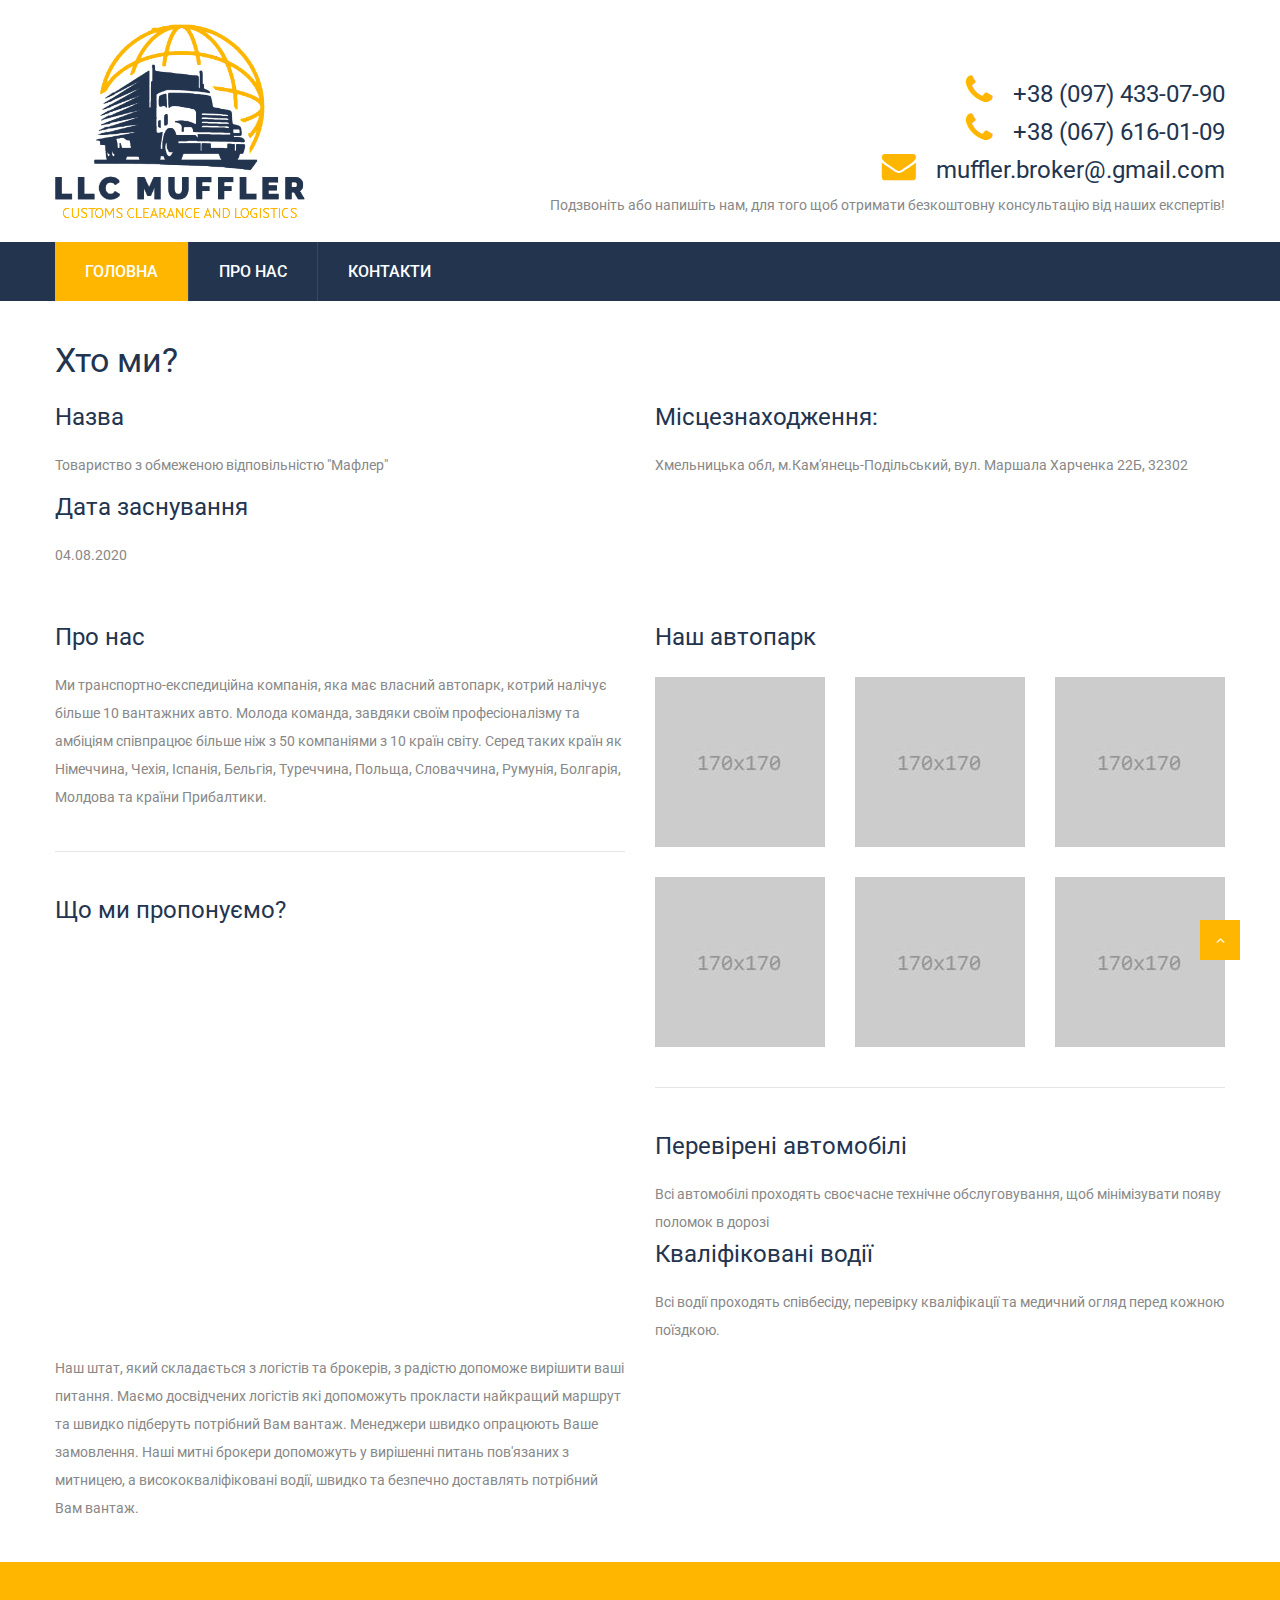
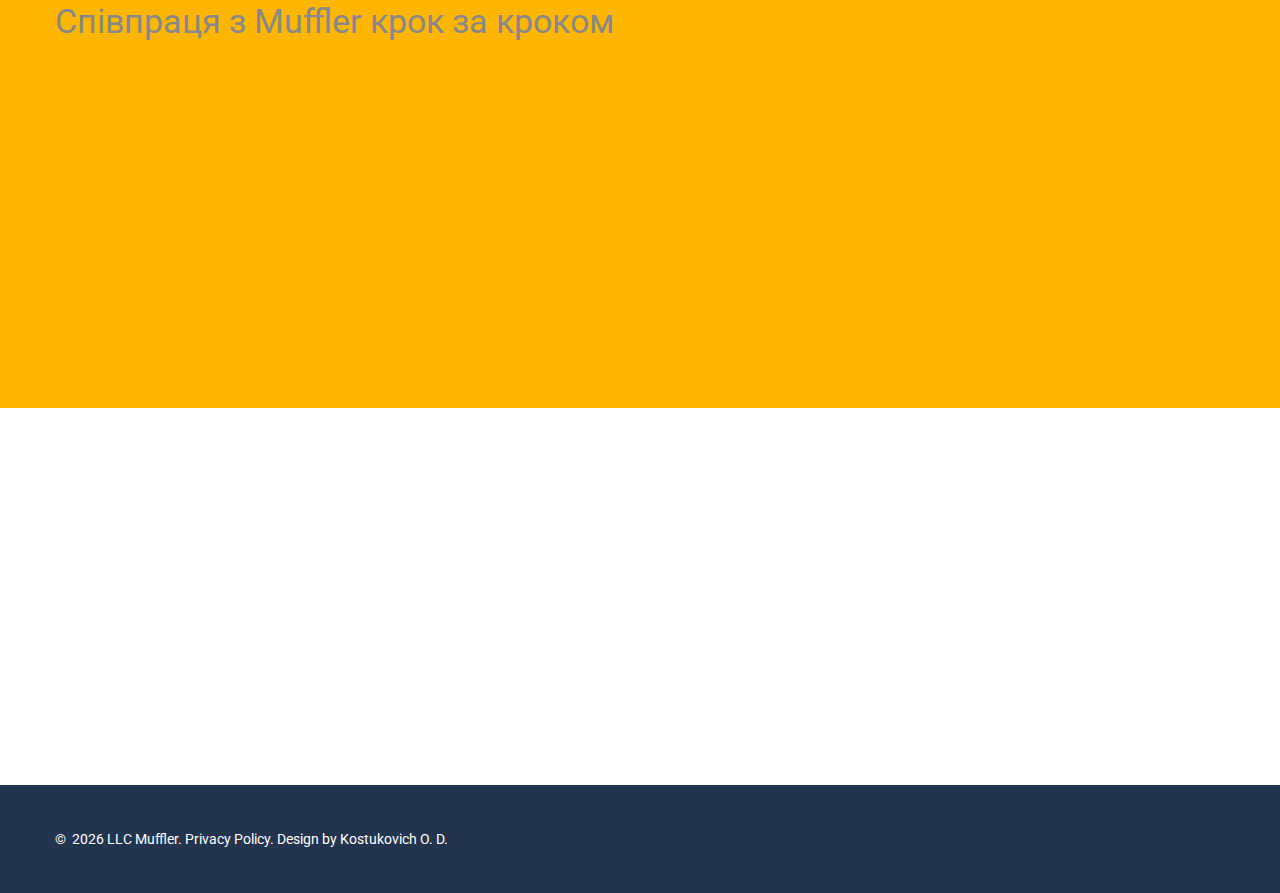
==== commit b872b94a: "almost" ====
--- a/about.html
+++ b/about.html
@@ -48,7 +48,7 @@
                   <article class="info-modern">
                     <div class="div"><div class="info-modern-icon fa-phone margin"></div><a class="info-modern-link" href="#">+38 (097) 433-07-90</a></div>
                     <div class="div"><div class="info-modern-icon fa-phone margin"></div><a class="info-modern-link" href="#">+38 (067) 616-01-09</a></div>
-                    <div class="div"><div class="info-modern-icon fa-envelope"></div><a class="info-modern-link" href="#">info@imex.kiev.ua</a></div>     
+                    <div class="div"><div class="info-modern-icon fa-envelope"></div><a class="info-modern-link" href="#">muffler.broker@.gmail.com</a></div>     
                   </article>
                   
                   <p>Подзвоніть або напишіть нам, для того щоб отримати безкоштовну консультацію від наших експертів!</p>
@@ -94,65 +94,45 @@
       </header>
       <!--About-->
       <section class="section section-sm">
-        <div class="container">
+        
+        <div class="container">
+          <h3>Хто ми?</h3>
           <div class="row row-30">
-            <div class="col-lg-6">
-              <div class="embed-responsive embed-responsive-16by9">
-                <iframe width="560" height="315" src="https://www.youtube.com/embed/6XUpXnP2KEo" title="YouTube video player" frameborder="0" allow="accelerometer; autoplay; clipboard-write; encrypted-media; gyroscope; picture-in-picture" allowfullscreen></iframe>
-              </div>
-            </div>
-            <div class="col-lg-6 wow fadeInUp" data-wow-delay=".05s">
-              <h3>Короткі факти</h3>
-              <div class="row row-30">
-                <div class="col-sm-6">
-                  <ul class="list">
-                    <li>
-                      <h4>Назва</h4>
-                      <p>Товариство з обмеженою відповільністю "Мафлер"</p>
-                    </li>
-                    <li>
-                      <h4>Дата заснування</h4>
-                      <p>00.00.0000</p>
-                    </li>
-                    <li>
-                      <h4>Місцезнаходження:</h4>
-                      <p>Хмельницька обл, м.Кам'янець-Подільський, вул. Маршала Харченка 22Б, 32302</p>
-                    </li>
-                  </ul>
-                </div>
-                <div class="col-sm-6">
-                  <h4>Історія</h4>
-                  <ul>
-                    <li>Lorem ipsum dolor sit 1997-1999 adipis</li>
-                    <li>Pellentesque sed dolor  1995-1999</li>
-                    <li>Aliquam congue nisl 2001-2005</li>
-                    <li>Mauris accumsa vel diam 2006-2008</li>
-                    <li>Sed in lacus ut 2008-2010 enim adipiscing</li>
-                  </ul>
-                </div>
-              </div>
-            </div>
-          </div>
-        </div>
-        <div class="container">
-          <h3>Хто ми?</h3>
+            <div class="col-sm-6">
+              <ul class="list">
+                <li>
+                  <h4>Назва</h4>
+                  <p>Товариство з обмеженою відповільністю "Мафлер"</p>
+                </li>
+                <li>
+                  <h4>Дата заснування</h4>
+                  <p>04.08.2020</p>
+                </li>
+                
+              </ul>
+            </div>
+            <div class="col-sm-6">
+              <h4>Місцезнаходження:</h4>
+              <ul>
+                <li>Хмельницька обл, м.Кам'янець-Подільський, вул. Маршала Харченка 22Б, 32302</li>
+                
+            </div>
+          </div>
           <div class="row row-30">
             <div class="col-md-6">
               <h4>Про нас</h4>
-              <p>Duis aute irure dolor in reprehenderit in voluptate velit esse cillum dolore eu fugiat nulla pariatu. Lorem ipsum dolor sit amet conse ctetur adipisicing elit, sed do eiusmod tempor incididunt. Lorem ipsum dolor sit amet conse ctetur adipisicing elit, sed do eiusmod tempor incididunt ut labore et dolore magna. Suspendisse commodo tempor sagittis!</p>
-              <p>In justo est, sollicitudin eu scelerisque pretium, placerat eget elit. Praesent faucibus rutrum odio at rhoncus. Pellentesque vitae tortor id neque fermentum pretium.</p>
+              <p>Ми транспортно-експедиційна компанія, яка має власний автопарк, котрий налічує більше 10 вантажних авто. Молода команда, завдяки своїм професіоналізму та амбіціям співпрацює більше ніж з 50 компаніями з 10 країн світу. Серед таких країн як Німеччина, Чехія, Іспанія, Бельгія, Туреччина, Польща, Словаччина, Румунія, Болгарія, Молдова та країни Прибалтики.</p>
               <hr class="hr-40">
               <h4>Що ми пропонуємо?</h4>
               <div class="row row-30">
-                <div class="col-6 wow fadeInLeft" data-wow-delay=".05s"><img src="images/image-2-270x270.jpg" alt="" width="270" height="135"/>
-                </div>
-                <div class="col-6 wow fadeInLeft"><img src="images/image-3-270x270.jpg" alt="" width="270" height="135"/>
-                </div>
-              </div>
-              <p>Nam justo elit, dictum id tempus a, ultricies tempus lacus. Nunc purus nibh; eleifend eget facilisis ac, sagittis non tortor. Vivamus eu enim a orci accumsan tincidunt ut ut elit. Vestibulum nisi orci, rutrum ac auctor non, viverra et magna?</p>
+                <div class="col-12 wow fadeInLeft" data-wow-delay=".05s"><img src="images/600.jpeg" alt="" width="600" height="270"/>
+                </div>
+                
+              </div>
+              <p> Наш штат, який складається з логістів та брокерів, з радістю допоможе вирішити ваші питання. Маємо досвідчених логістів які допоможуть прокласти найкращий маршрут та швидко підберуть потрібний Вам вантаж. Менеджери швидко опрацюють Ваше замовлення. Наші митні брокери допоможуть у вирішенні питань пов'язаних з митницею, а висококваліфіковані водії, швидко та безпечно доставлять потрібний Вам вантаж.</p>
             </div>
             <div class="col-md-6">
-              <h4>Наша команда</h4>
+              <h4>Наш автопарк</h4>
               <div class="row row-30">
                 <div class="col-6 col-sm-4 wow fadeInRight"><img class="img-responsive" src="images/image-4-170x170.jpg" alt="" width="170" height="85"/>
                 </div>
@@ -167,10 +147,14 @@
                 <div class="col-6 col-sm-4 wow fadeInRight" data-wow-delay=".1s"><img class="img-responsive" src="images/image-9-170x170.jpg" alt="" width="170" height="85"/>
                 </div>
               </div>
-              <p>Curabitur facilisis pellentesque pharetra. Donec justo urna, malesuada a viverra ac, pellentesque vitae nunc. Aenean ac leo eget nunc fringilla a non nulla! Nunc orci mi, venenatis quis ultrices vitae, congue non nibh. Nulla bibendum, justo eget ultrices.</p>
+              
               <hr class="hr-40">
-              <h4>Наші переваги</h4>
-              <p>Lorem ipsum dolor sit amet conse ctetur adipisicing elit, sed do eiusmod tempor incididunt ut labore et dolore magna. Suspendisse commodo tempor sagittis! In justo est, sollicitudin eu scelerisque pretium, placerat eget elit. Praesent faucibus rutrum odio at rhoncus. Pellentesque vitae tortor id neque fermentum pretium.</p>
+              <h4>Перевірені автомобілі</h4>
+              <p>Всі автомобілі проходять своєчасне технічне обслуговування, щоб мінімізувати появу поломок в дорозі
+              </p>
+              <h4>Кваліфіковані водії
+              </h4>
+              <p>Всі водії проходять співбесіду, перевірку кваліфікації та медичний огляд перед кожною поїздкою.</p>
             </div>
           </div>
         </div>
@@ -178,34 +162,9 @@
       <!--Our awards-->
       <section class="section section-sm bg-primary text-center text-sm-left">
         <div class="container">
-          <h3>Наші винагороди</h3>
+          <h3>Співпраця з Muffler крок за кроком          </h3>
           <div class="row row-30 bordered">
-            <div class="col-md-6 wow fadeInRight">
-              <article class="box-minimal">
-                <div class="unit unit-spacing-md flex-column flex-sm-row text-center text-sm-left">
-                  <div class="unit-left">
-                    <div class="box-minimal-icon fa-asterisk"></div>
-                  </div>
-                  <div class="unit-body">
-                    <h4 class="box-minimal-title"><a href="#">Best Consulting Company 2019</a></h4>
-                    <div class="box-minimal-text">Sed do eiusmod tempor incididunt ut labore et dolore magna. Suspendisse commodo tempor sagittis! In justo est sollicitudin.</div>
-                  </div>
-                </div>
-              </article>
-            </div>
-            <div class="col-md-6 wow fadeInRight" data-wow-delay=".05s">
-              <article class="box-minimal">
-                <div class="unit unit-spacing-md flex-column flex-sm-row text-center text-sm-left">
-                  <div class="unit-left">
-                    <div class="box-minimal-icon fa-asterisk"></div>
-                  </div>
-                  <div class="unit-body">
-                    <h4 class="box-minimal-title"><a href="#">Best Management Solution 2018</a></h4>
-                    <div class="box-minimal-text">Labore et dolore magna. Suspendisse commodo tempor sagittis! In justo est sollicitudin eu scelerisque pretium, placerat eget elit. </div>
-                  </div>
-                </div>
-              </article>
-            </div>
+            
             <div class="col-md-6 wow fadeInRight" data-wow-delay=".1s">
               <article class="box-minimal">
                 <div class="unit unit-spacing-md flex-column flex-sm-row text-center text-sm-left">
@@ -271,18 +230,23 @@
             </div>
             <div class="col-sm-6 col-md-4 wow fadeInUp" data-wow-delay=".05s">
               <h3>Пріоритети</h3>
-              <p>Nunc orci mi, venenatis quis ultrices vitae, congue non nibh. Nulla bibendum, justo eget ultrices vestibulum, erat tortor venenatis risus, sit amet cursus dui augue a arcu. Quisque mauris risus, gravida a molestie eu, dictum.</p>
+              <p>Пріоритетом для нас є наші Клієнти. Тому Ваш персональний менеджер завжди на зв'язку і готовий допомогти з вирішенням виникаючих труднощів. Складанням маршрутів займаються досвідчені логісти, тому вантажі доставляються швидко і форс-мажори зведені до нуля. Завантаження і розвантаження автомобілів відбувається прямо за вказаними адресами.</p>
             </div>
             <div class="col-sm-6 col-md-4 wow fadeInUp" data-wow-delay=".1s">
               <h3>Цілі</h3>
-              <p>Quisque mauris risus, gravida a molestie eu, dictum ac augue. Integer sodales tempor lectus; sit amet dictum metus pharetra nec. Fusce bibendum dapibus pretium. Nunc eu sem vitae lacus laoreet elementum.</p>
+              <p>Логістика має бути прозорою, а співпраця з нами вигідною.
+                Ми націлені на довгострокову співпрацю і вирішення логістичних та митних завдань будь-якої складності!
+                Працюємо для залучення більшої цільової аудиторії, та кожен день розширюємо свої горизонти.</p>
             </div>
           </div>
         </div>
       </section>
       <footer class="section footer-classic">
         <div class="container">
-          <p class="rights"><span>&copy;&nbsp; </span><span class="copyright-year"></span><span>&nbsp;</span><span>Business Company</span><span>.&nbsp;</span><a href="#">Privacy Policy</a>. Design&nbsp;by&nbsp;<a href="https://www.templatemonster.com/">Templatemonster</a></p>
+          <p class="rights"><span>&copy;&nbsp; </span><span
+              class="copyright-year"></span><span>&nbsp;</span><span>LLC Muffler</span><span>.&nbsp;</span><a
+              href="#">Privacy Policy</a>. Design&nbsp;by&nbsp;<a
+              href="https://kostiukovich.github.io/">Kostukovich O. D.</a></p>
         </div>
       </footer>
     </div>
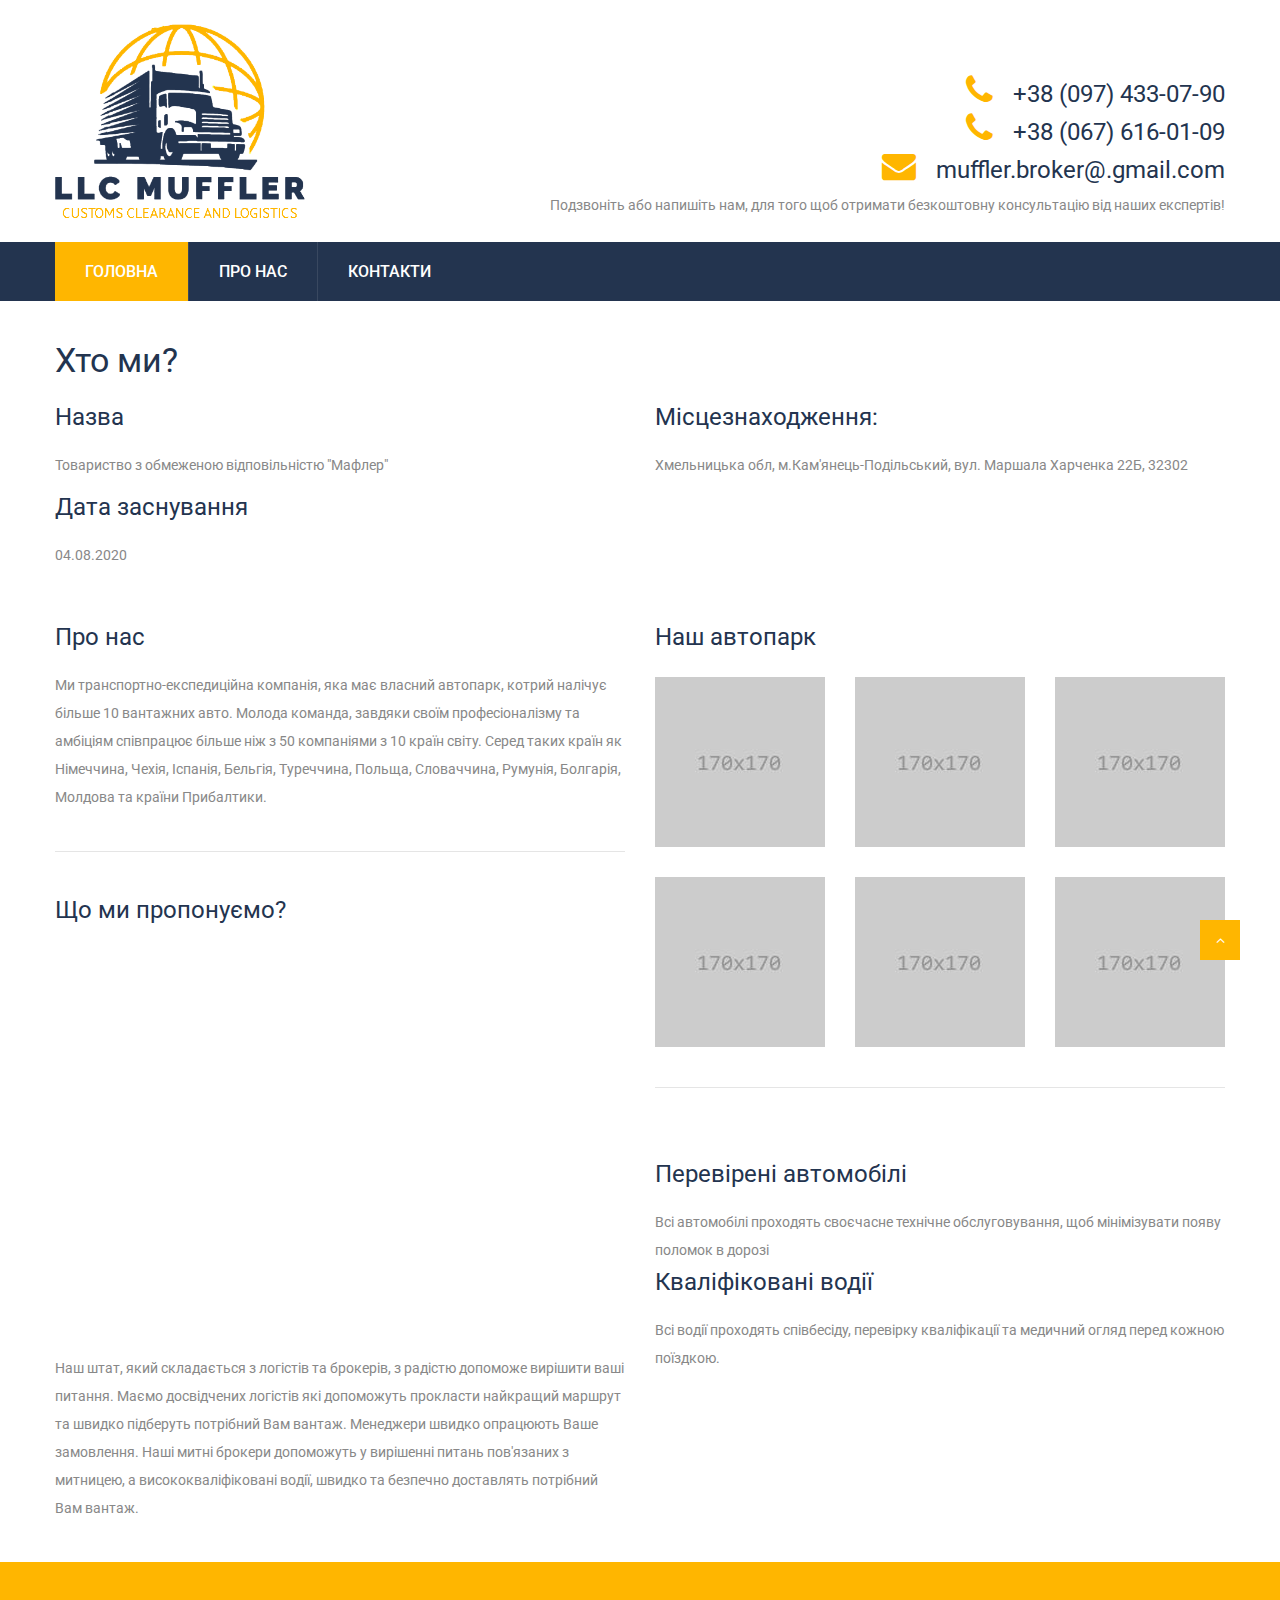
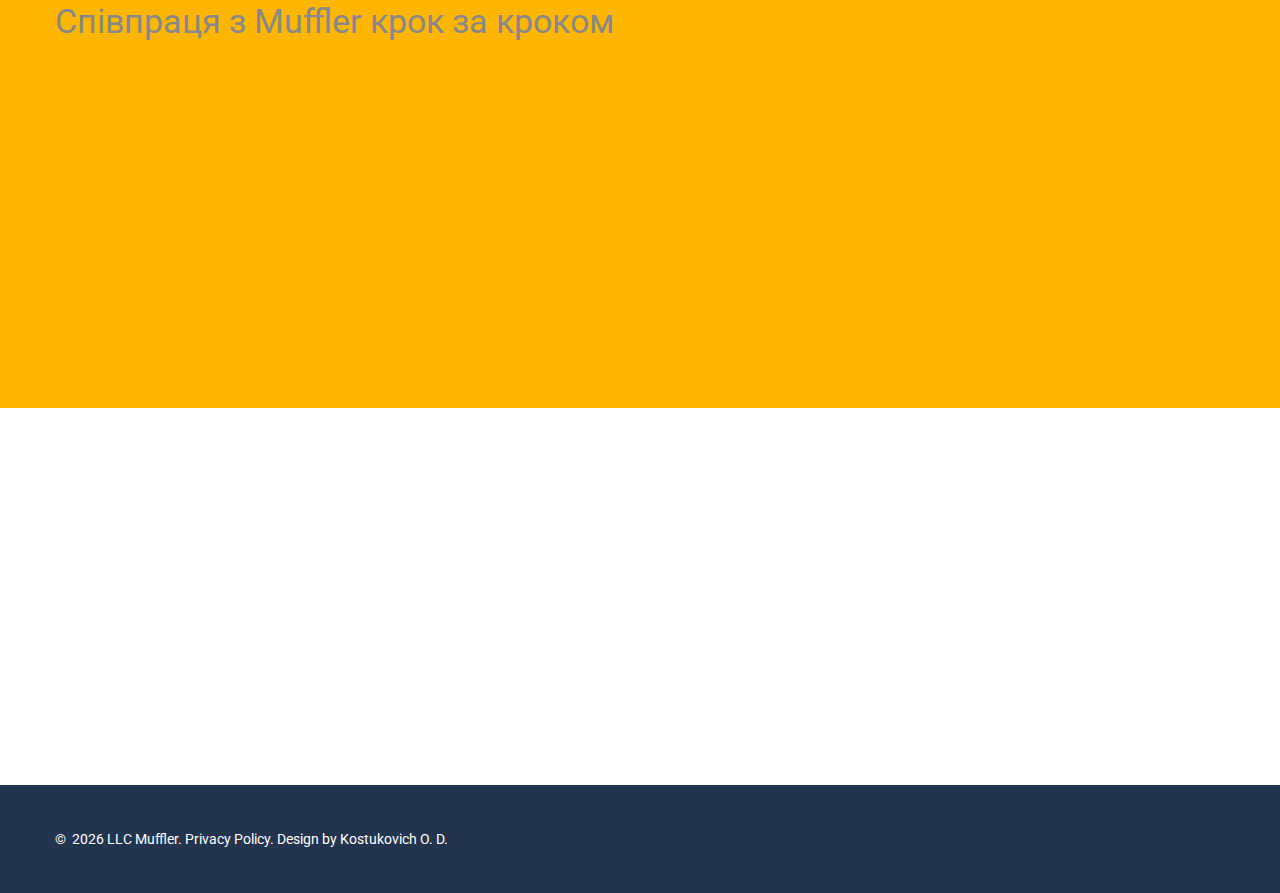
==== commit b82e3255: "tried" ====
--- a/about.html
+++ b/about.html
@@ -149,7 +149,7 @@
               </div>
               
               <hr class="hr-40">
-              <h4>Перевірені автомобілі</h4>
+              <img src="images/truck.png" alt=""> <h4>Перевірені автомобілі</h4>
               <p>Всі автомобілі проходять своєчасне технічне обслуговування, щоб мінімізувати появу поломок в дорозі
               </p>
               <h4>Кваліфіковані водії
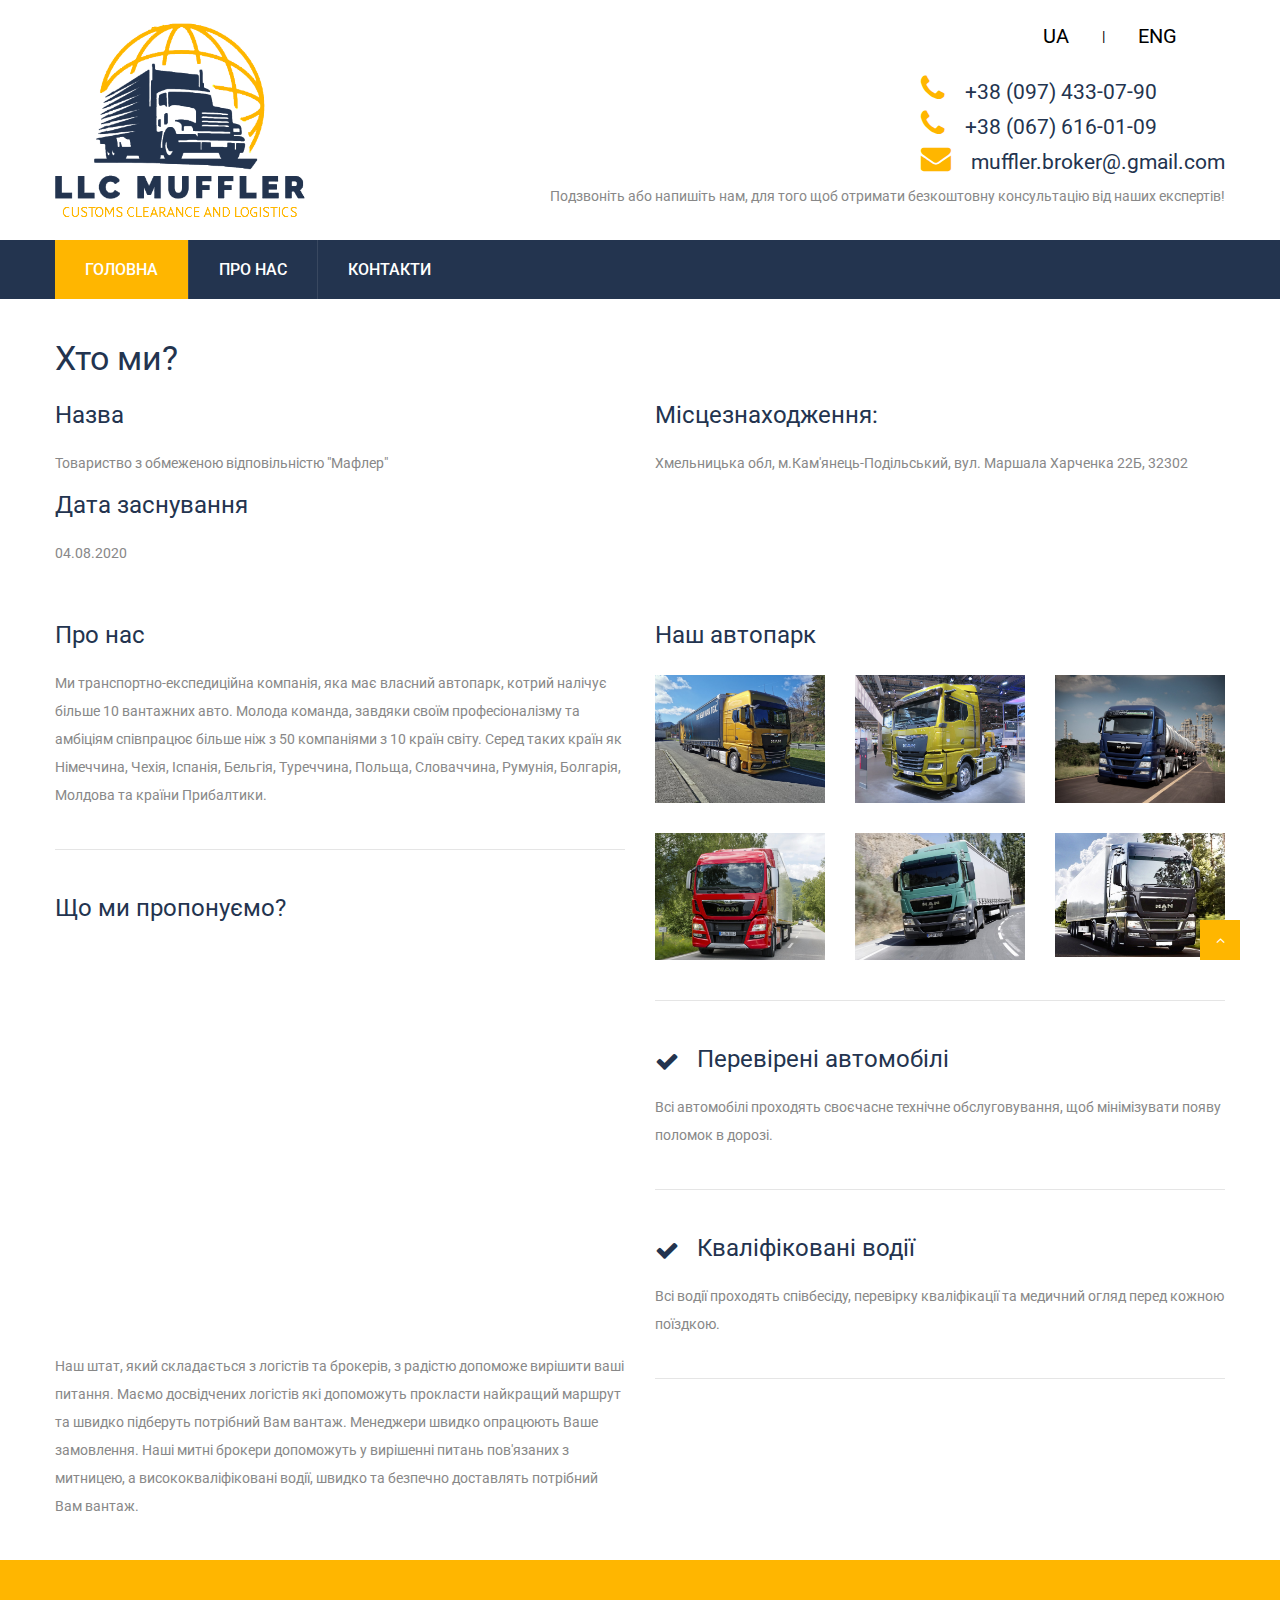
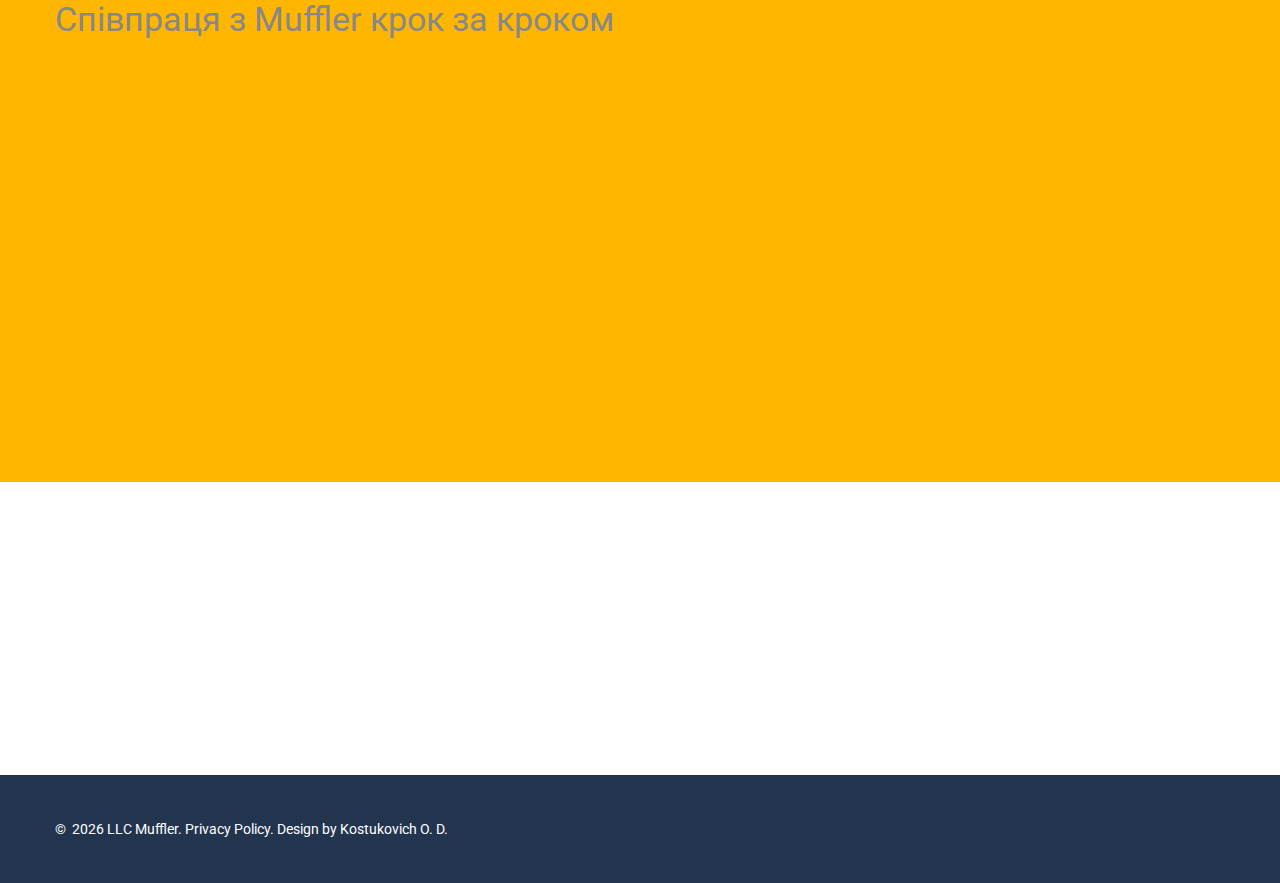
==== commit d5213da8: "metatag" ====
--- a/about.html
+++ b/about.html
@@ -44,11 +44,12 @@
                         src="images/logo.png" alt="" width="250" height="51" /></a>
                   </div>
                 </div>
+               
                 <div class="rd-navbar-info rd-navbar-collapse">
                   <article class="info-modern">
-                    <div class="div"><div class="info-modern-icon fa-phone margin"></div><a class="info-modern-link" href="#">+38 (097) 433-07-90</a></div>
-                    <div class="div"><div class="info-modern-icon fa-phone margin"></div><a class="info-modern-link" href="#">+38 (067) 616-01-09</a></div>
-                    <div class="div"><div class="info-modern-icon fa-envelope"></div><a class="info-modern-link" href="#">muffler.broker@.gmail.com</a></div>     
+                    <div class="div"><div class="info-modern-icon fa-phone margin"></div><a class="info-modern-link" href="tel:+38(097)4330790">+38 (097) 433-07-90</a></div>
+                  <div class="div"><div class="info-modern-icon fa-phone margin"></div><a class="info-modern-link" href="tel:+38(067)6160109">+38 (067) 616-01-09</a></div>
+                  <div class="div"><div class="info-modern-icon fa-envelope"></div><a class="info-modern-link" href="mailto:muffler.broker@.gmail.com">muffler.broker@.gmail.com</a></div>         
                   </article>
                   
                   <p>Подзвоніть або напишіть нам, для того щоб отримати безкоштовну консультацію від наших експертів!</p>
@@ -62,30 +63,11 @@
                     <li class="rd-nav-item active"><a class="rd-nav-link" href="index.html">Головна</a>
                     </li>
                     <li class="rd-nav-item"><a class="rd-nav-link" href="about.html">Про нас</a>
-                      <ul class="rd-menu rd-navbar-dropdown">
-                        <li class="rd-dropdown-item"><a class="rd-dropdown-link" href="#">Хто ми?</a>
-                        </li>
-                        <li class="rd-dropdown-item"><a class="rd-dropdown-link" href="#">Наша історія</a>
-                        </li>
-                        <li class="rd-dropdown-item"><a class="rd-dropdown-link" href="#">Наші послуги</a>
-                          <ul class="rd-menu rd-navbar-dropdown">
-                            <li class="rd-dropdown-item"><a class="rd-dropdown-link" href="#">Оформлення імпорту/експорту</a>
-                            </li>
-                            <li class="rd-dropdown-item"><a class="rd-dropdown-link" href="#">Митне оформлення</a>
-                            </li>
-                            <li class="rd-dropdown-item"><a class="rd-dropdown-link" href="#">Логістика</a>
-                            </li>
-                          </ul>
-                        </li>
-                        <li class="rd-dropdown-item"><a class="rd-dropdown-link" href="#">Замовлення авто</a>
-                        </li>
-                        <li class="rd-dropdown-item"><a class="rd-dropdown-link" href="#">Наша команда</a>
-                        
-                      </ul>
                     </li>
                     <li class="rd-nav-item"><a class="rd-nav-link" href="contacts.html">Контакти</a>
                     </li>
                   </ul>
+                  <button class="lang"><a href="index.html" class="ua">UA</a><span>|</span> <a href="indexeng.html" class="eng">ENG</a></button>
                 </div>
               </div>
             </div>
@@ -134,46 +116,50 @@
             <div class="col-md-6">
               <h4>Наш автопарк</h4>
               <div class="row row-30">
-                <div class="col-6 col-sm-4 wow fadeInRight"><img class="img-responsive" src="images/image-4-170x170.jpg" alt="" width="170" height="85"/>
-                </div>
-                <div class="col-6 col-sm-4 wow fadeInRight" data-wow-delay=".05s"><img class="img-responsive" src="images/image-5-170x170.jpg" alt="" width="170" height="85"/>
-                </div>
-                <div class="col-6 col-sm-4 wow fadeInRight" data-wow-delay=".1s"><img class="img-responsive" src="images/image-6-170x170.jpg" alt="" width="170" height="85"/>
-                </div>
-                <div class="col-6 col-sm-4 wow fadeInRight"><img class="img-responsive" src="images/image-7-170x170.jpg" alt="" width="170" height="85"/>
-                </div>
-                <div class="col-6 col-sm-4 wow fadeInRight" data-wow-delay=".05s"><img class="img-responsive" src="images/image-8-170x170.jpg" alt="" width="170" height="85"/>
-                </div>
-                <div class="col-6 col-sm-4 wow fadeInRight" data-wow-delay=".1s"><img class="img-responsive" src="images/image-9-170x170.jpg" alt="" width="170" height="85"/>
+                <div class="col-6 col-sm-4 wow fadeInRight"><img class="img-responsive" src="images/auto1.jpeg" alt="" width="170" height="85"/>
+                </div>
+                <div class="col-6 col-sm-4 wow fadeInRight" data-wow-delay=".05s"><img class="img-responsive" src="images/auto2.jpeg" alt="" width="170" height="85"/>
+                </div>
+                <div class="col-6 col-sm-4 wow fadeInRight" data-wow-delay=".1s"><img class="img-responsive" src="images/auto3.jpeg" alt="" width="170" height="85"/>
+                </div>
+                <div class="col-6 col-sm-4 wow fadeInRight"><img class="img-responsive" src="images/auto4.jpeg" alt="" width="170" height="85"/>
+                </div>
+                <div class="col-6 col-sm-4 wow fadeInRight" data-wow-delay=".05s"><img class="img-responsive" src="images/auto5.jpeg" alt="" width="170" height="85"/>
+                </div>
+                <div class="col-6 col-sm-4 wow fadeInRight" data-wow-delay=".1s"><img class="img-responsive" src="images/auto6.jpeg" alt="" width="170" height="85"/>
                 </div>
               </div>
               
               <hr class="hr-40">
-              <img src="images/truck.png" alt=""> <h4>Перевірені автомобілі</h4>
-              <p>Всі автомобілі проходять своєчасне технічне обслуговування, щоб мінімізувати появу поломок в дорозі
+               <h4 class="auto">Перевірені автомобілі</h4>
+              <p>Всі автомобілі проходять своєчасне технічне обслуговування, щоб мінімізувати появу поломок в дорозі.
               </p>
-              <h4>Кваліфіковані водії
+              <hr class="hr-40">
+              <h4 class="auto">Кваліфіковані водії
               </h4>
               <p>Всі водії проходять співбесіду, перевірку кваліфікації та медичний огляд перед кожною поїздкою.</p>
-            </div>
+              <hr class="hr-40">
+            </div>
+            
           </div>
         </div>
       </section>
       <!--Our awards-->
       <section class="section section-sm bg-primary text-center text-sm-left">
         <div class="container">
-          <h3>Співпраця з Muffler крок за кроком          </h3>
+          <h3>Співпраця з Muffler крок за кроком</h3>
           <div class="row row-30 bordered">
             
             <div class="col-md-6 wow fadeInRight" data-wow-delay=".1s">
               <article class="box-minimal">
                 <div class="unit unit-spacing-md flex-column flex-sm-row text-center text-sm-left">
                   <div class="unit-left">
-                    <div class="box-minimal-icon fa-asterisk"></div>
-                  </div>
-                  <div class="unit-body">
-                    <h4 class="box-minimal-title"><a href="#">Business Strategy of the Year</a></h4>
-                    <div class="box-minimal-text">Pellentesque vitae tortor id neque fermentum pretium. Maecenas ac lacus ut neque rhoncus laoreet sed id tellus.</div>
+                    <div class="box-minimal-icon">1</div>
+                  </div>
+                  <div class="unit-body">
+                    <h4 class="box-minimal-title">Обговорення всіх завдань
+                      і умов співпраці</h4>
+                    <div class="box-minimal-text">По-перше ми повинні познайомитись і запропонувати Вам найвигідніші для Вас умови!</div>
                   </div>
                 </div>
               </article>
@@ -182,11 +168,13 @@
               <article class="box-minimal">
                 <div class="unit unit-spacing-md flex-column flex-sm-row text-center text-sm-left">
                   <div class="unit-left">
-                    <div class="box-minimal-icon fa-trophy"></div>
-                  </div>
-                  <div class="unit-body">
-                    <h4 class="box-minimal-title"><a href="#">Marketing Campaign of the Year</a></h4>
-                    <div class="box-minimal-text">Suspendisse commodo tempor sagittis! In justo est sollicitudin eu scelerisque pretium, placerat eget elit. Praesent faucibus rutrum.</div>
+                    <div class="box-minimal-icon">2</div>
+                  </div>
+                  <div class="unit-body">
+                    <h4 class="box-minimal-title">Підписання договору
+                      та початок перевезення
+                      </h4>
+                    <div class="box-minimal-text">По-друге, ми приступаємо до роботи та максимально відповідально та швидко виконуєм послугу.</div>
                   </div>
                 </div>
               </article>
@@ -195,24 +183,28 @@
               <article class="box-minimal">
                 <div class="unit unit-spacing-md flex-column flex-sm-row text-center text-sm-left">
                   <div class="unit-left">
-                    <div class="box-minimal-icon fa-asterisk"></div>
-                  </div>
-                  <div class="unit-body">
-                    <h4 class="box-minimal-title"><a href="#">CEO of the Year</a></h4>
-                    <div class="box-minimal-text">Maecenas ac lacus ut neque rhoncus laoreet sed id tellus. Donec justo tellus, tincidunt vitae pellentesque nec, pharetra a orci. </div>
-                  </div>
-                </div>
+                    <div class="box-minimal-icon">3</div>
+                  </div>
+                  <div class="unit-body">
+                    <h4 class="box-minimal-title">Внесення повної оплати за перевезення
+                    </h4>
+                    <div class="box-minimal-text">По-третє, ми очікуєм на Вашу оплату, після чого, в повну силу виконуєм роботу.</div>
+                  </div>
+                </div>
+                
+                  
               </article>
             </div>
             <div class="col-md-6 wow fadeInRight" data-wow-delay=".1s">
               <article class="box-minimal">
                 <div class="unit unit-spacing-md flex-column flex-sm-row text-center text-sm-left">
                   <div class="unit-left">
-                    <div class="box-minimal-icon fa-trophy"></div>
-                  </div>
-                  <div class="unit-body">
-                    <h4 class="box-minimal-title"><a href="#">Industry Leader 2017</a></h4>
-                    <div class="box-minimal-text">In justo est sollicitudin eu scelerisque pretium, placerat eget elit. Praesent faucibus rutrum odio at rhoncus.</div>
+                    <div class="box-minimal-icon">4</div>
+                  </div>
+                  <div class="unit-body">
+                    <h4 class="box-minimal-title">Розвантаження в узгодженому місці і часі
+                   </h4>
+                    <div class="box-minimal-text">Врешті-решт, закінчуєм роботу та обов'язково залишаєм в Вас тільки позитивні враження від нашої співпраці.</div>
                   </div>
                 </div>
               </article>
@@ -224,15 +216,11 @@
       <section class="section section-md">
         <div class="container">
           <div class="row row-30">
-            <div class="col-sm-6 col-md-4 wow fadeInUp">
-              <h3>Події</h3>
-              <p>Aenean ac leo eget nunc fringilla a non nulla! Nunc orci mi, venenatis quis ultrices vitae, congue non nibh. Nulla bibendum, justo eget ultrices vestibulum, erat tortor venenatis risus, sit amet cursus dui augue a arcu.</p>
-            </div>
-            <div class="col-sm-6 col-md-4 wow fadeInUp" data-wow-delay=".05s">
+            <div class="col-sm-6 col-md-6 wow fadeInUp" data-wow-delay=".05s">
               <h3>Пріоритети</h3>
               <p>Пріоритетом для нас є наші Клієнти. Тому Ваш персональний менеджер завжди на зв'язку і готовий допомогти з вирішенням виникаючих труднощів. Складанням маршрутів займаються досвідчені логісти, тому вантажі доставляються швидко і форс-мажори зведені до нуля. Завантаження і розвантаження автомобілів відбувається прямо за вказаними адресами.</p>
             </div>
-            <div class="col-sm-6 col-md-4 wow fadeInUp" data-wow-delay=".1s">
+            <div class="col-sm-6 col-md-6 wow fadeInUp" data-wow-delay=".1s">
               <h3>Цілі</h3>
               <p>Логістика має бути прозорою, а співпраця з нами вигідною.
                 Ми націлені на довгострокову співпрацю і вирішення логістичних та митних завдань будь-якої складності!
@@ -251,6 +239,7 @@
       </footer>
     </div>
     <div class="snackbars" id="form-output-global"></div>
+    <script async src="https://s.fx-w.io/widgets/exchange-rates/latest.js"></script>
     <script src="js/core.min.js"></script>
     <script src="js/script.js"></script>
   </body>
--- a/css/style.css
+++ b/css/style.css
@@ -6018,7 +6018,26 @@
 		align-self: stretch !important;
 	}
 }
-
+.lang {
+	border: 2px solid black;
+	width: 180px;
+	background: none;
+	border: none;
+	overflow: hidden;
+	position: absolute;
+	display: flex;
+	justify-content: space-around;
+	align-items: center;
+	top: 15px;
+	right: 80px;
+	z-index: 10000;
+	a {
+		font-size: 20px;
+		text-decoration: none;
+		color: #000;
+		
+	}
+}
 .float-left {
 	float: left !important;
 }
@@ -8432,6 +8451,7 @@
 		right: calc(50% - 1600px);
 	}
 }
+
 
 /** @group Utilities */
 /** @section Text styling */
@@ -9111,7 +9131,7 @@
 	margin-top: 50px;
 	display: inline-flex;
 	flex-direction: column;
-	align-items: flex-end;
+	align-items: flex-start;
 }
 .margin {
 	margin-right: 10px;
@@ -9121,14 +9141,14 @@
 	display: inline-block;
 	align-items: center;
 	justify-content: center;
-	font-size: 34px;
+	font-size: 30px;
 	line-height: 1;
 	color: #ffb600;
 	margin-right: 20px;
 }
 
 .info-modern-link {
-	font-size: 1.5rem;
+	font-size: 1.3rem;
 	line-height: 1;
 }
 
@@ -9394,7 +9414,9 @@
 p + .list-marked {
 	margin-top: 10px;
 }
-
+.a {
+	color: #ffb600;
+}
 .list-marked-1 {
 	text-align: left;
 	font-size: 1rem;
@@ -9403,6 +9425,7 @@
 .list-marked-1 > li {
 	padding: 8px 0 8px 40px;
 	text-indent: -40px;
+	
 }
 
 .list-marked-1 > li:first-child {
@@ -9413,20 +9436,28 @@
 	padding-bottom: 0;
 }
 
-.list-marked-1 > li a:hover {
-	color: #23344f;
-}
-
-.list-marked-1 > li a::before {
+.list-marked-1 > li .a:hover {
+	color: #162235;
+}
+
+.list-marked-1 > li .a::before {
 	display: inline-block;
 	vertical-align: middle;
 	content: '\f00c';
-	font: 400 22px/1 'FontAwesome';
+	font: 400 24px/1 'FontAwesome';
 	color: inherit;
 	text-indent: 0;
 	margin-right: 18px;
 }
-
+.auto::before {
+	display: inline-block;
+	vertical-align: middle;
+	content: '\f00c';
+	font: 400 24px/1 'FontAwesome';
+	color: inherit;
+	text-indent: 0;
+	margin-right: 18px;
+}
 .list-marked-1 > li + li {
 	border-top: 1px solid #e5e5e5;
 }
@@ -9701,7 +9732,7 @@
 	font-weight: 400;
 	line-height: 24px;
 	color: #fff;
-	background-color: #f5f5f5;
+	background-color: #23344f;
 	background-image: none;
 	border-radius: 0;
 	-webkit-appearance: none;
@@ -11435,7 +11466,7 @@
 
 .rd-navbar-fixed .rd-navbar-nav-wrap {
 	color: #ffffff;
-	background: #ffffff;
+	background: hsl(222, 65%, 58%);
 	border: none;
 	box-shadow: 0 0 22px -4px rgba(0, 0, 0, 0.17);
 }
@@ -11994,7 +12025,7 @@
 	margin: 0 auto;
 	position: relative;
 	overflow: hidden;
-	height: auto;
+	max-height: 600px;
 	width: 100%;
 	/* Fix of Webkit flickering */
 	z-index: 1;
@@ -12269,7 +12300,12 @@
 }
 
 .swiper-slider-1 {
-	min-height: 32.91667vw;
+	min-height: 40vw;
+}
+.money {
+	position: absolute;
+	right: 40%;
+	max-height: 110px;
 }
 
 .swiper-slider-1 .swiper-slide-caption {
